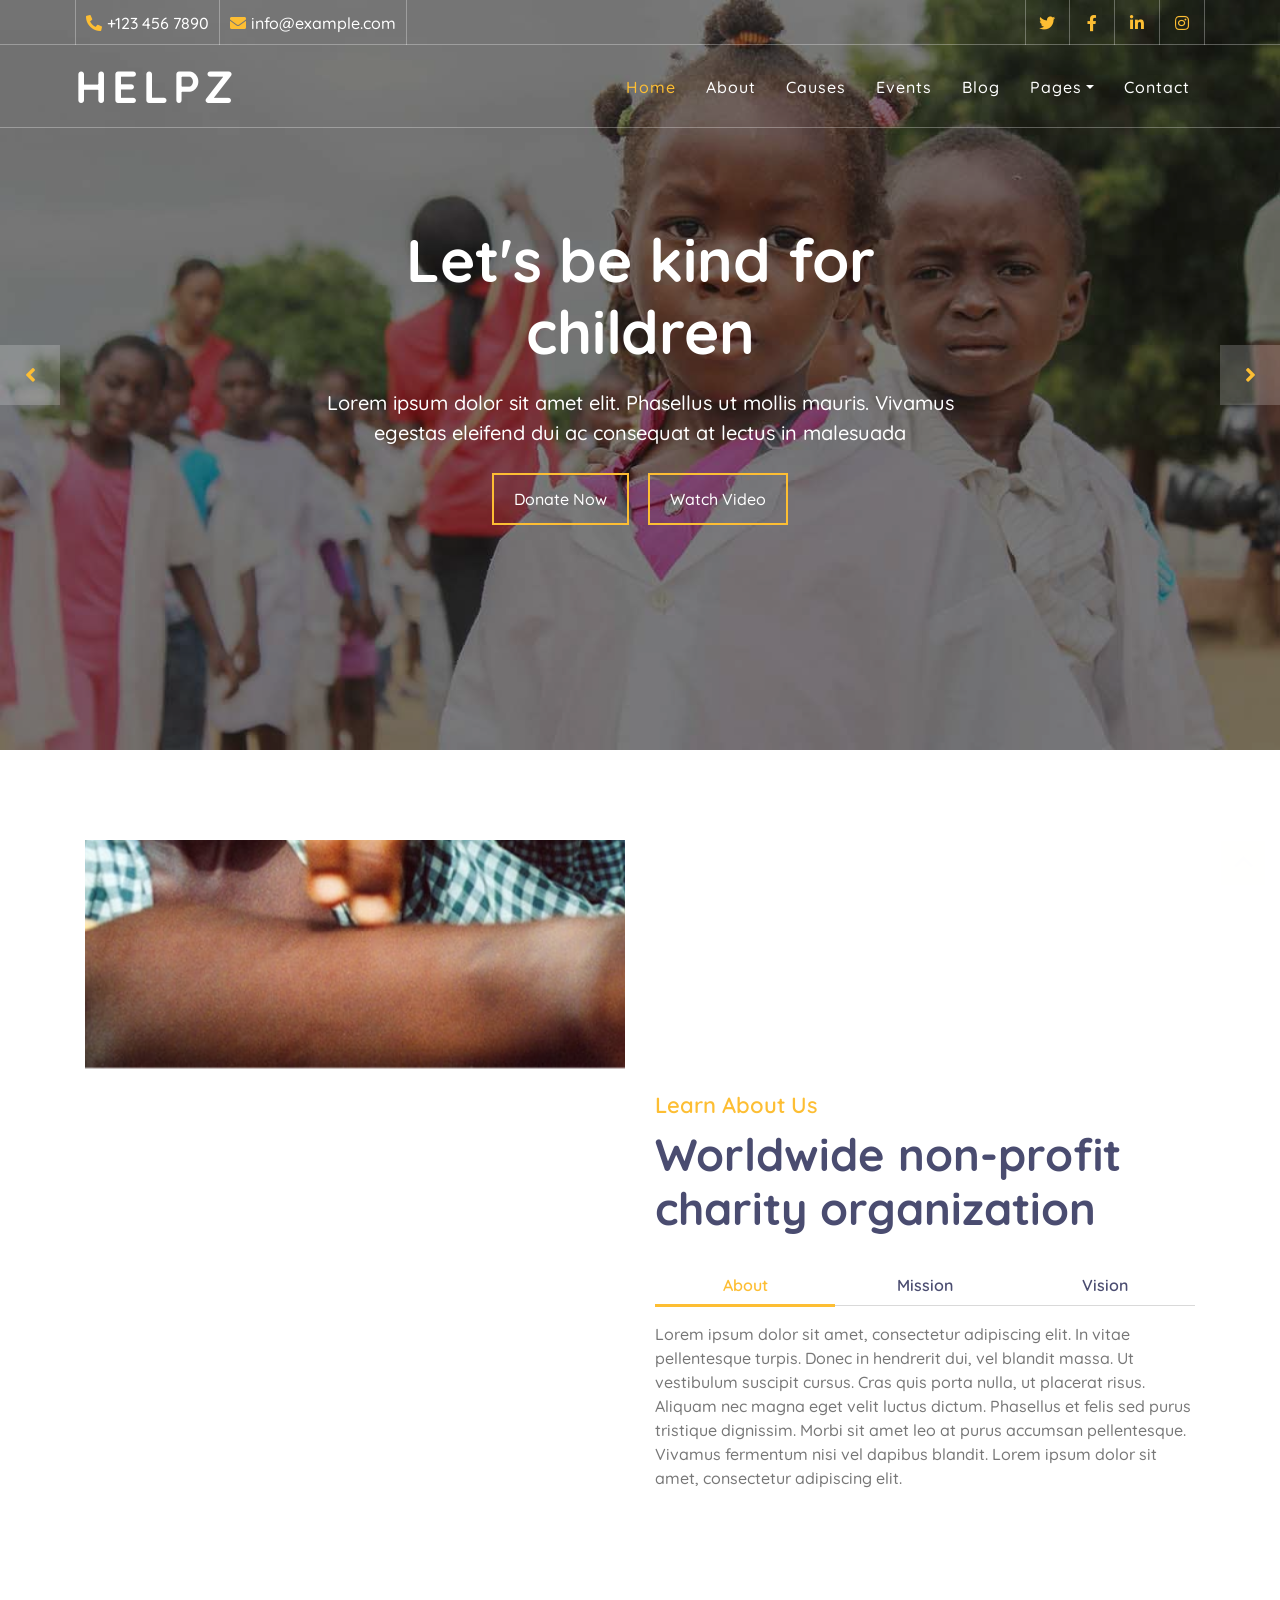
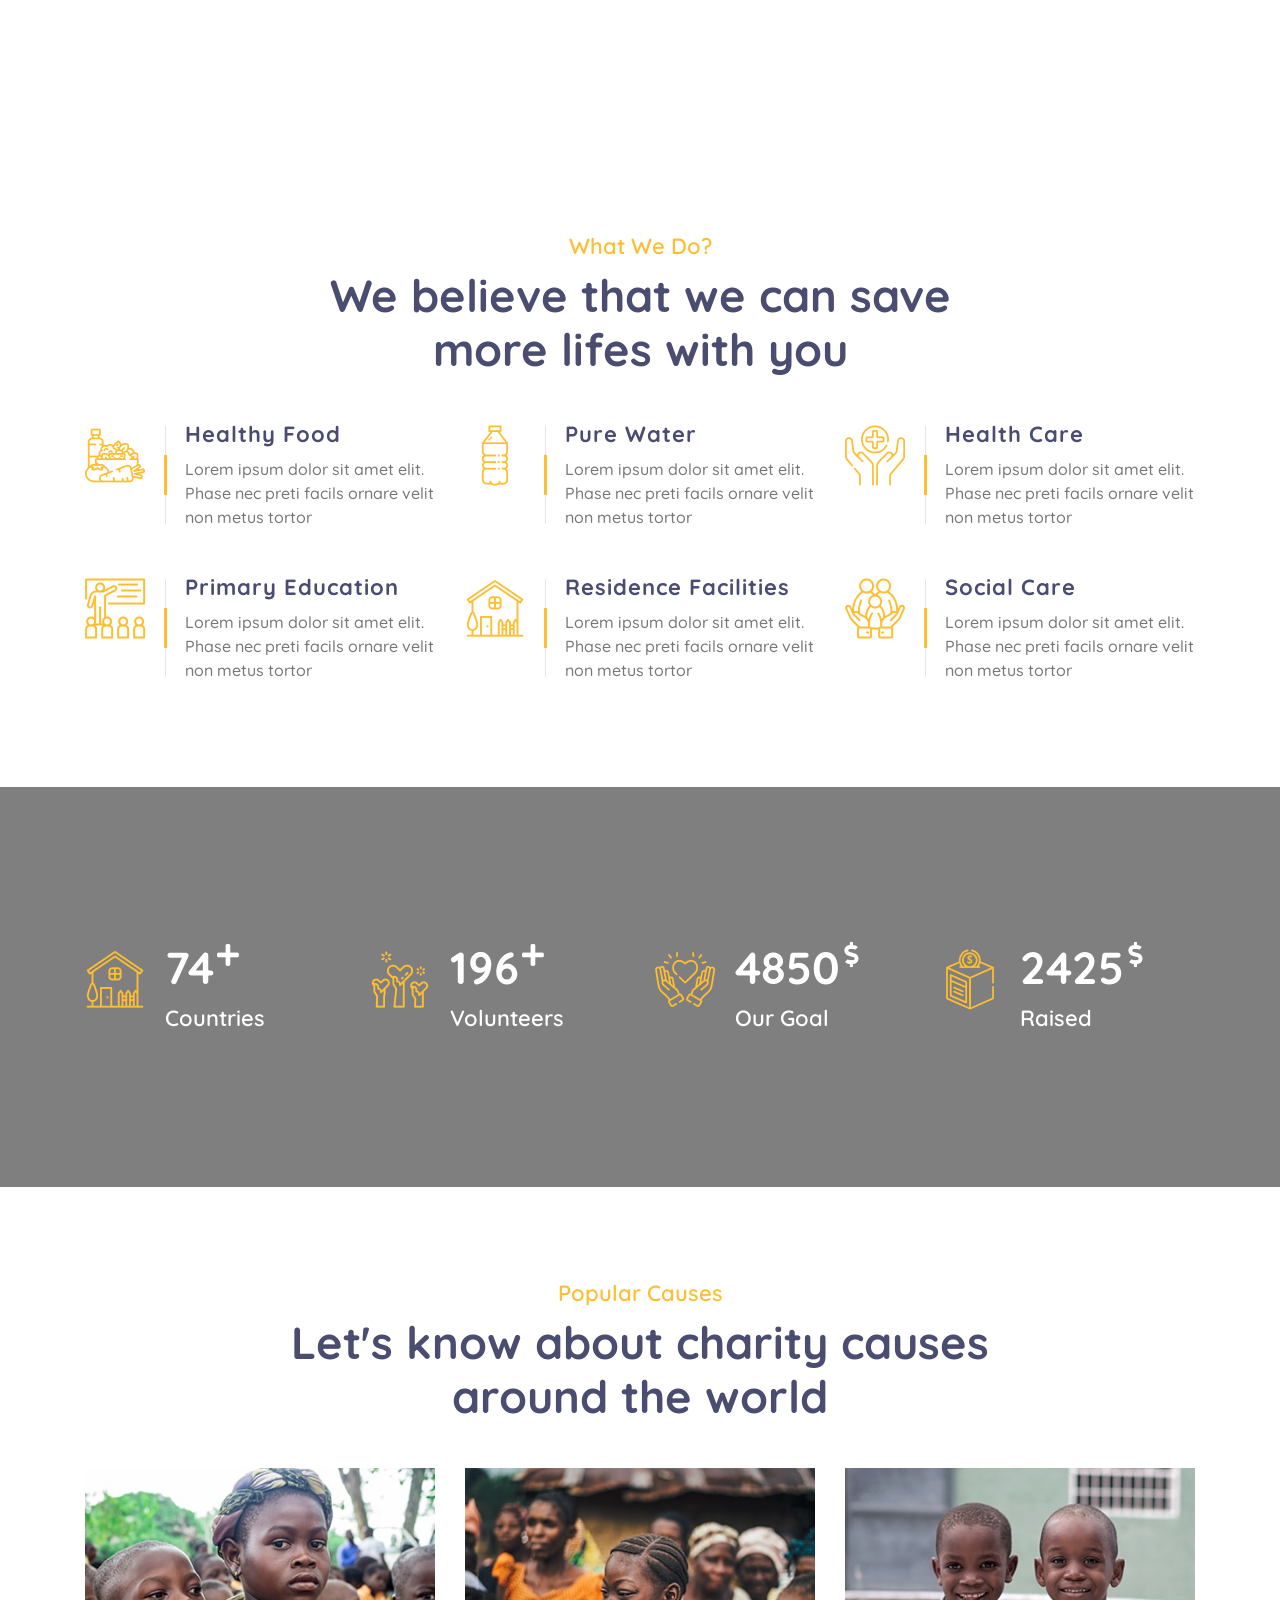
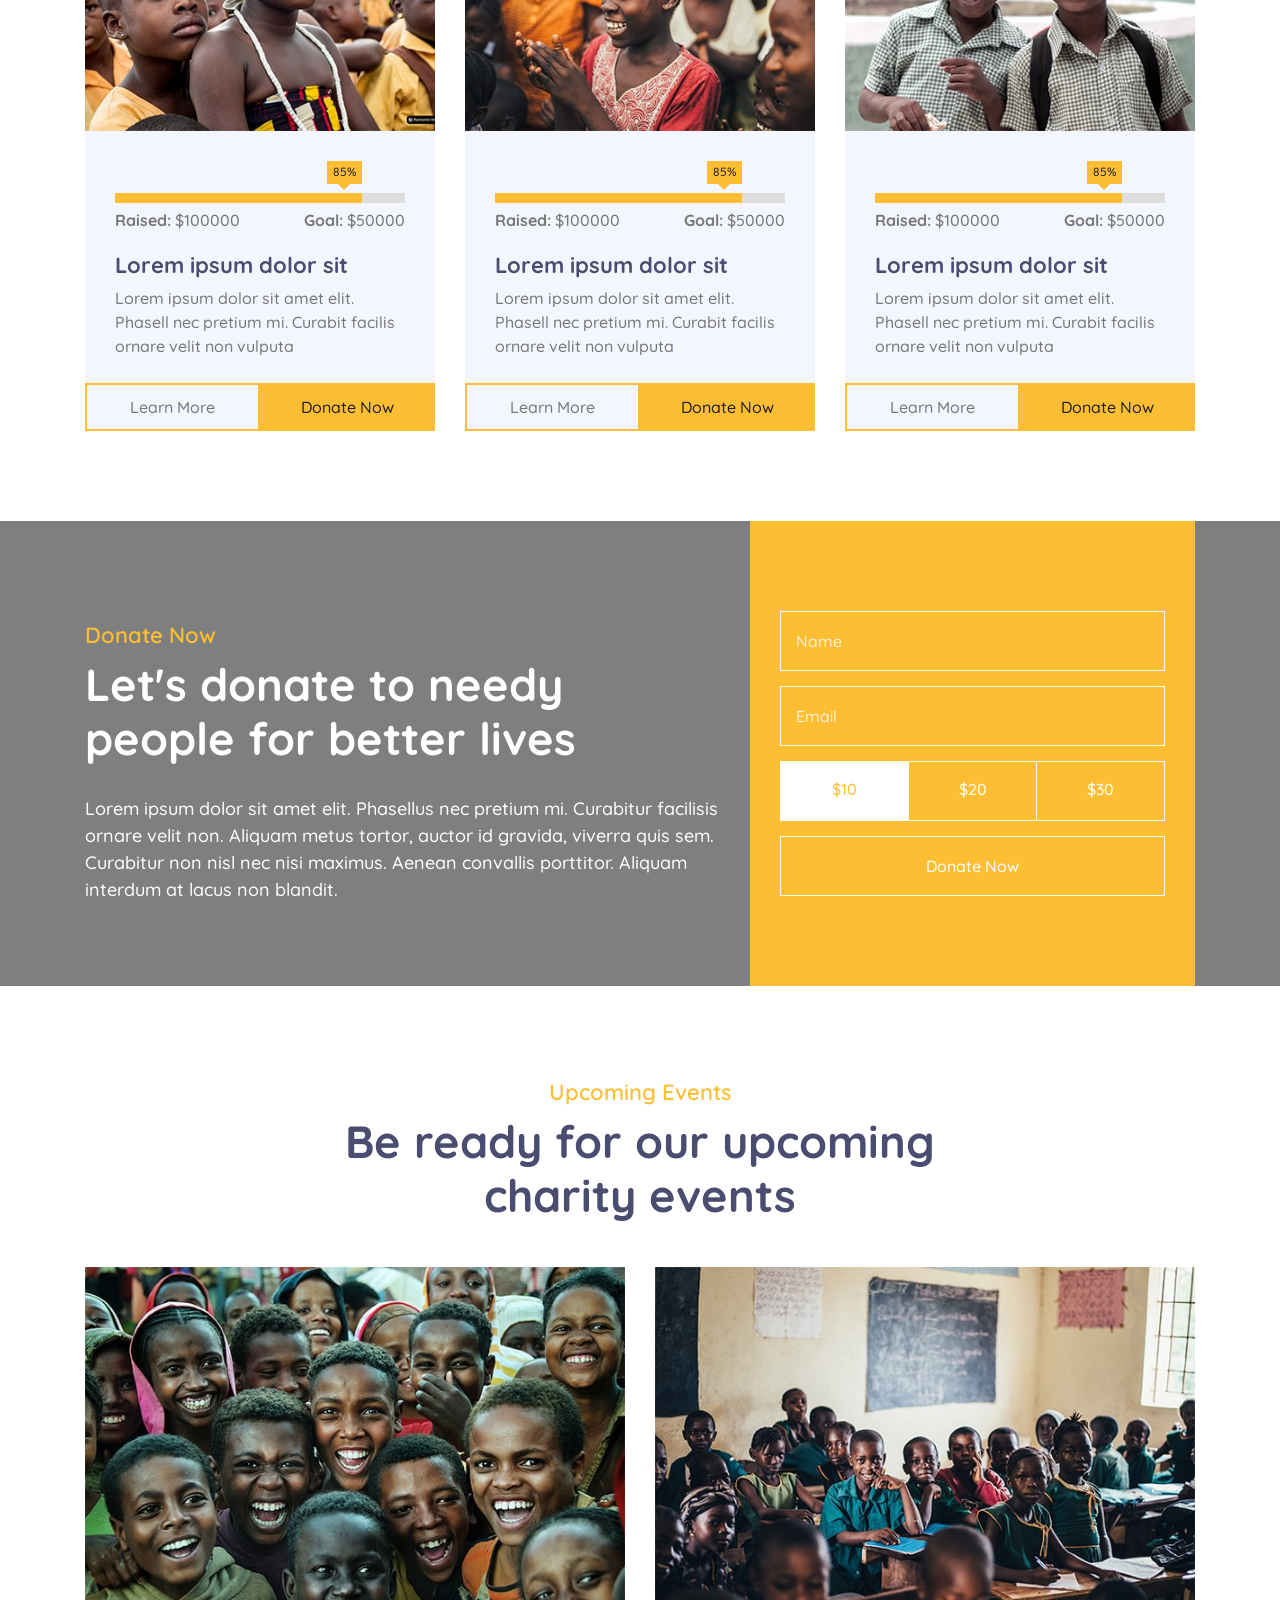
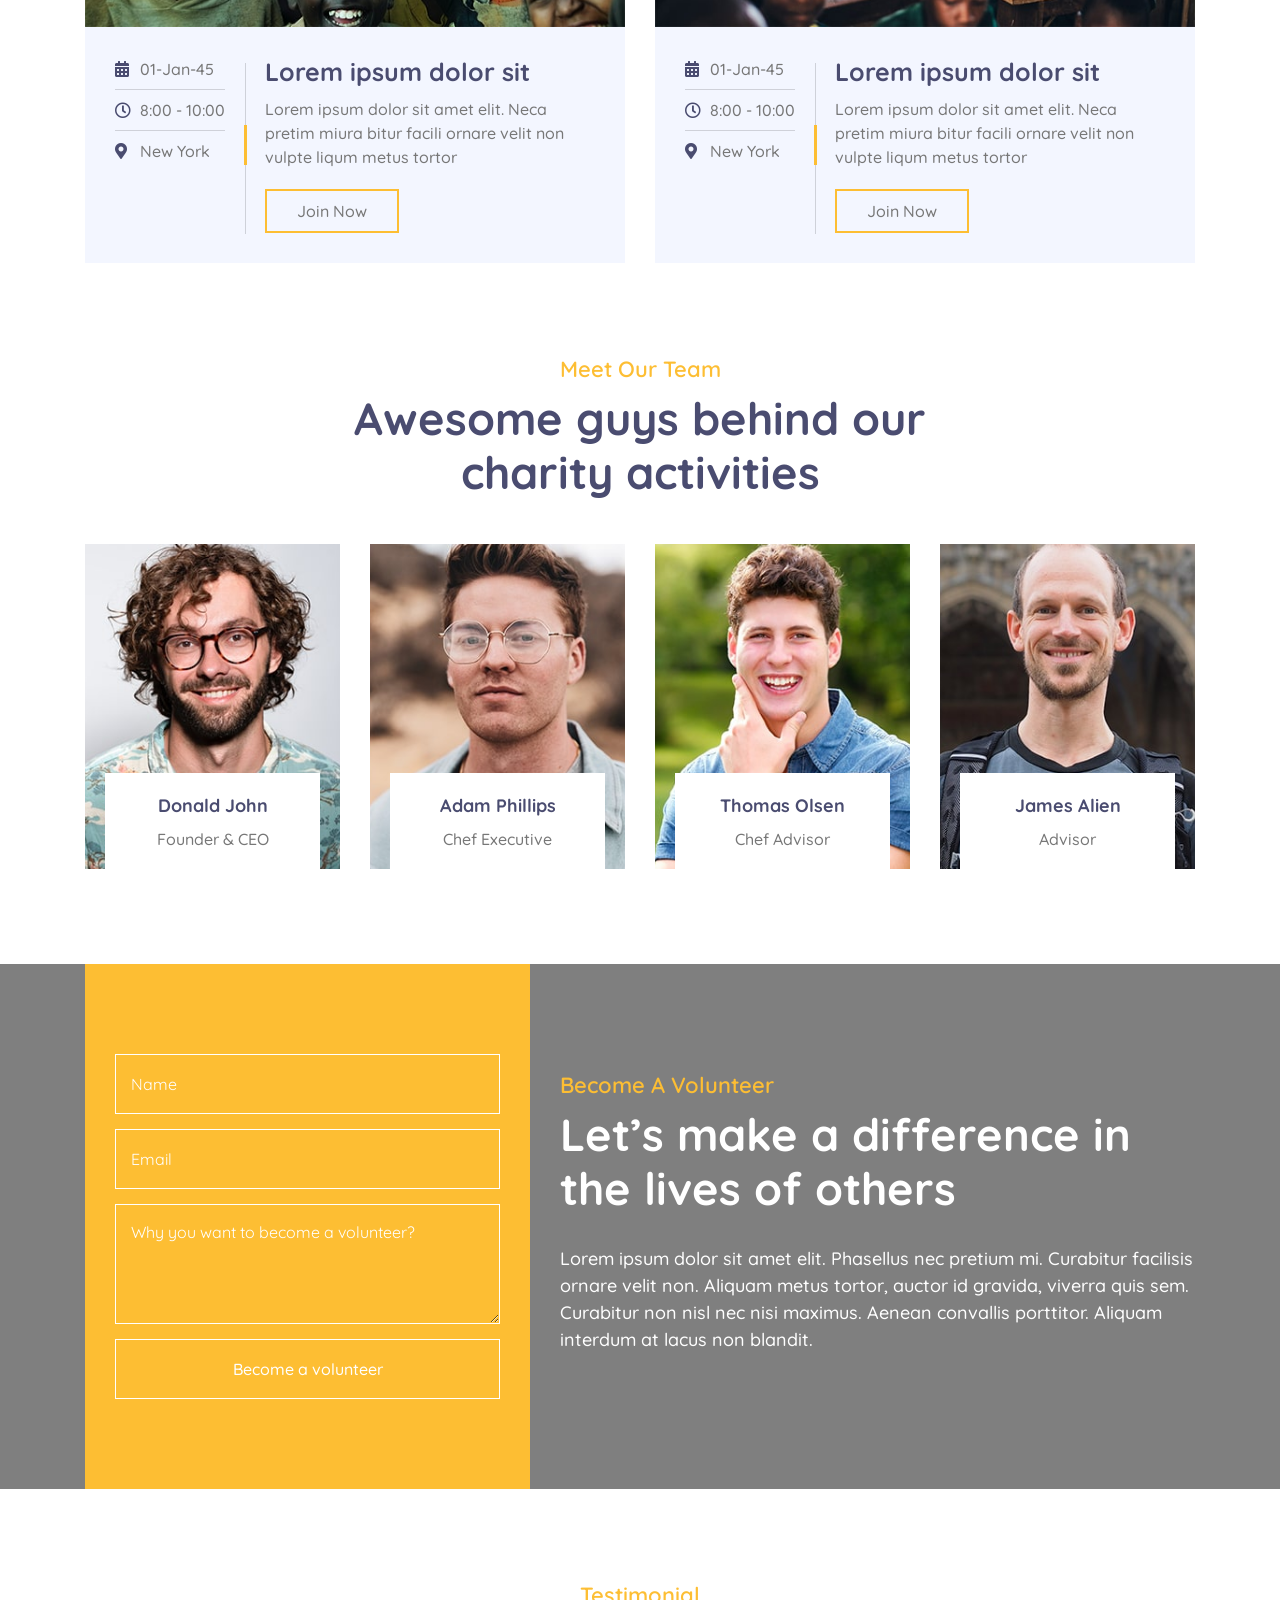
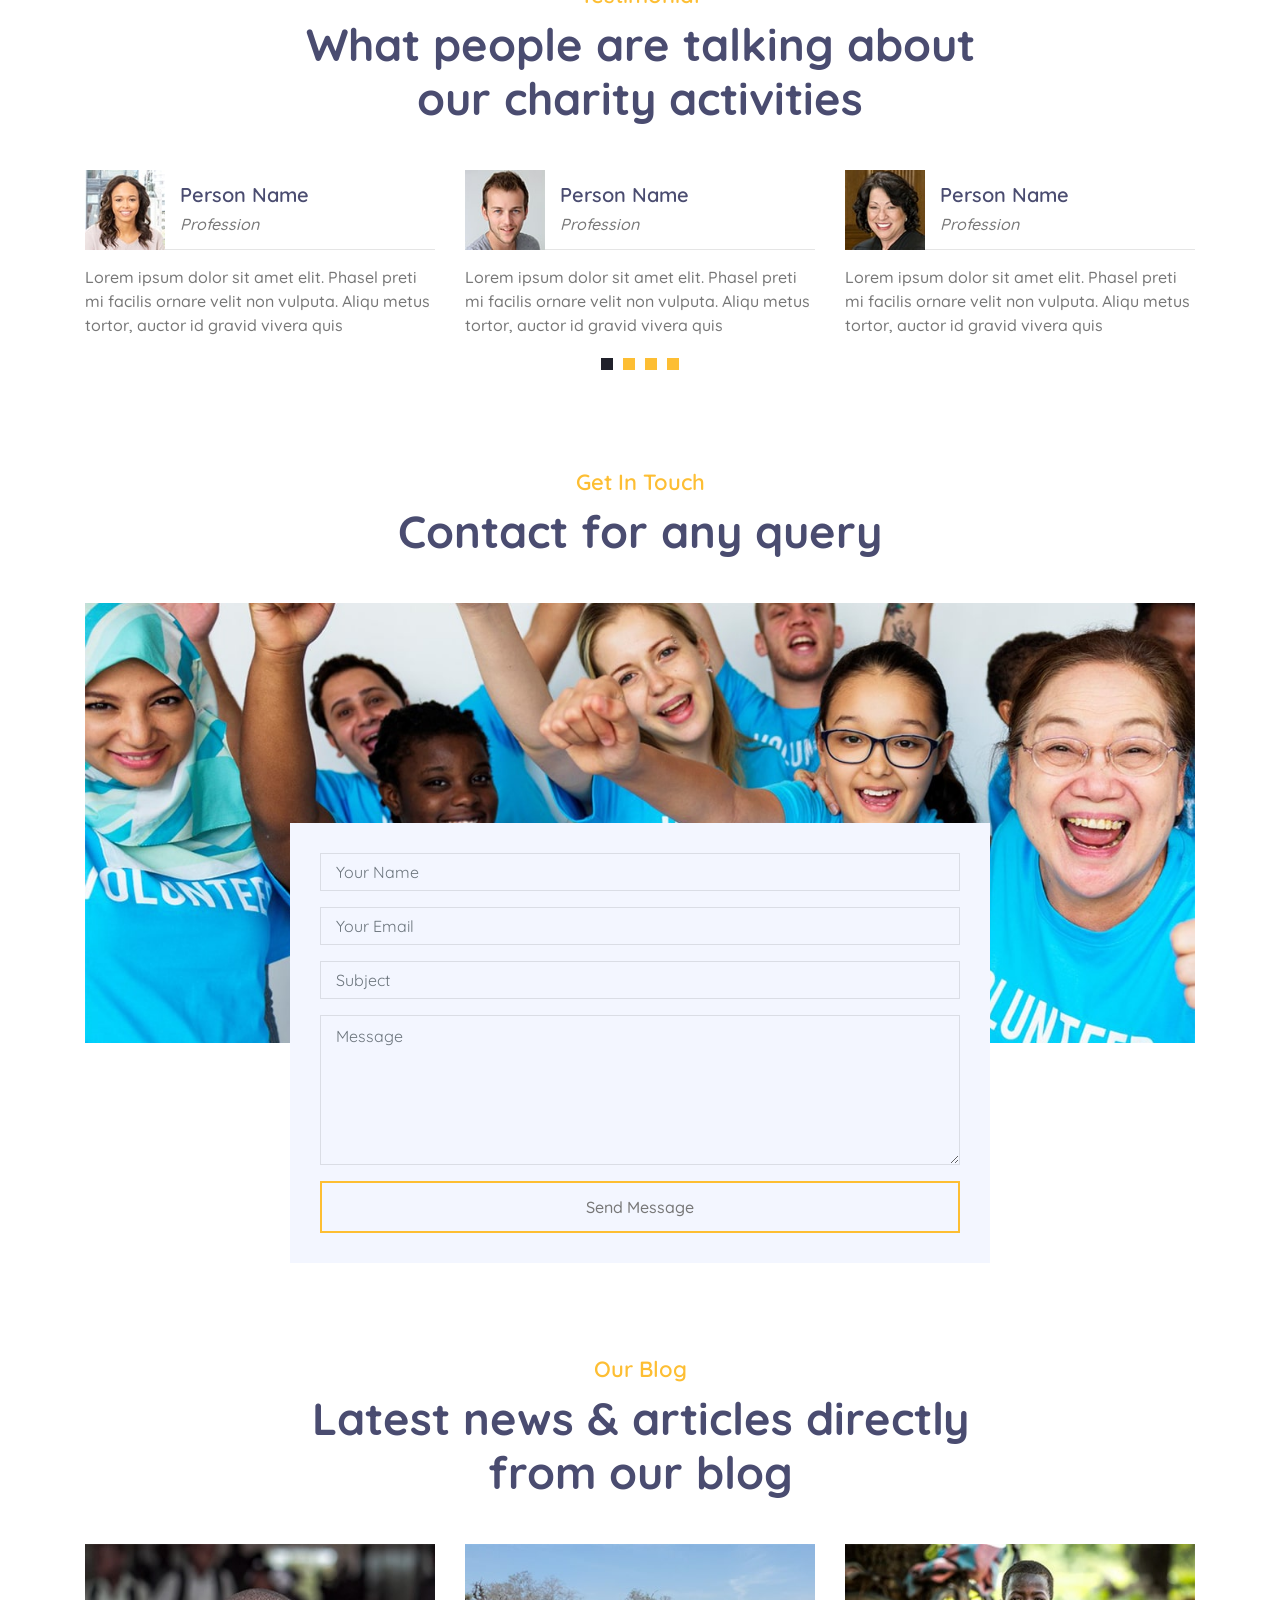
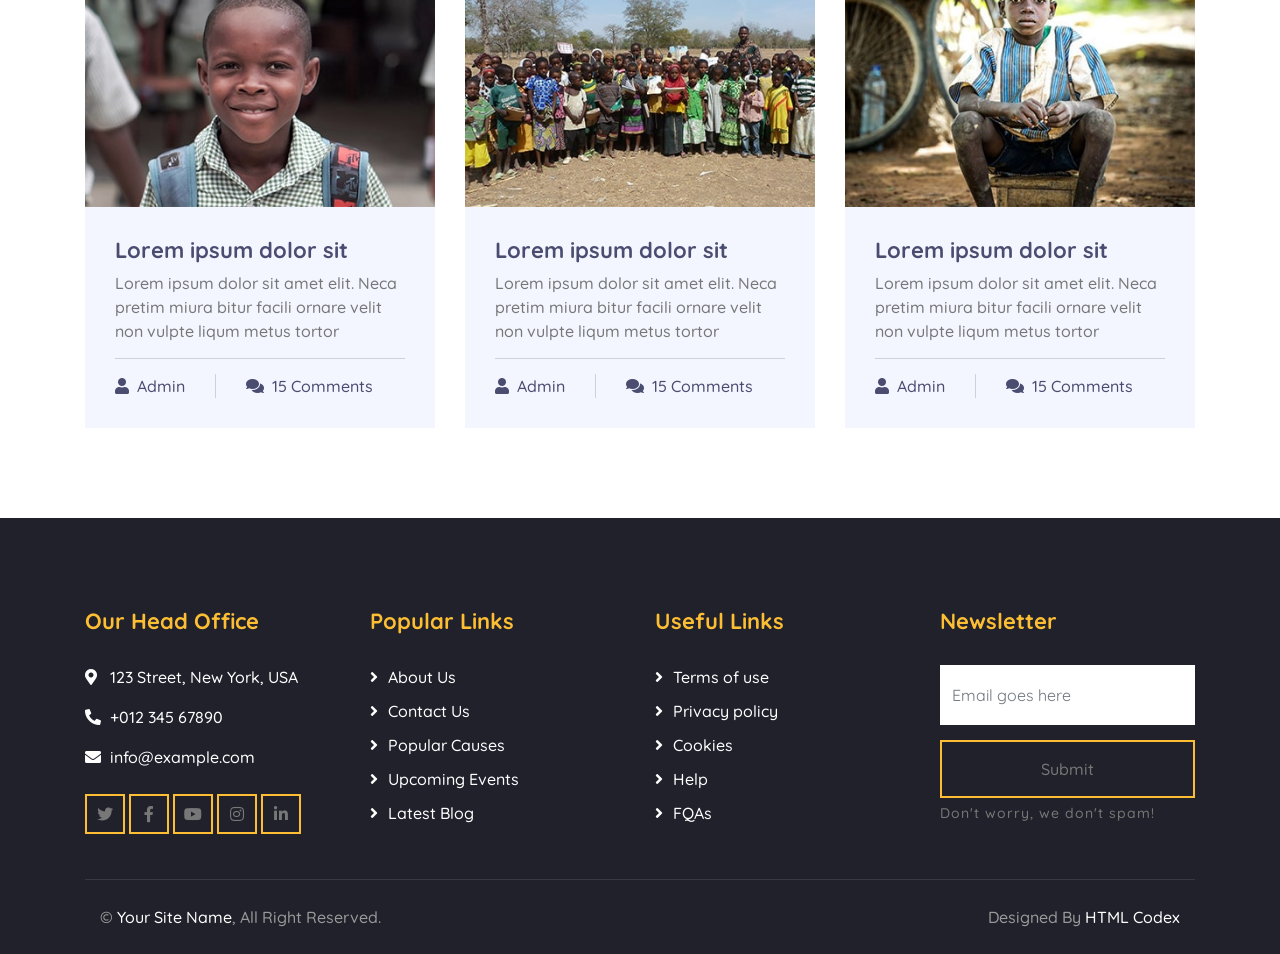
==== index.html @ 140942ee "Code Run" ====
<!DOCTYPE html>
<html lang="en">
    <head>
        <meta charset="utf-8">
        <title>HELPZ - Free Charity Website Template</title>
        <meta content="width=device-width, initial-scale=1.0" name="viewport">
        <meta content="Free Website Template" name="keywords">
        <meta content="Free Website Template" name="description">

        <!-- Favicon -->
        <link href="img/favicon.ico" rel="icon">

        <!-- Google Font -->
        <link href="https://fonts.googleapis.com/css2?family=Quicksand:wght@300;400;500;600;700&display=swap" rel="stylesheet">
        
        <!-- CSS Libraries -->
        <link href="https://stackpath.bootstrapcdn.com/bootstrap/4.4.1/css/bootstrap.min.css" rel="stylesheet">
        <link href="https://cdnjs.cloudflare.com/ajax/libs/font-awesome/5.10.0/css/all.min.css" rel="stylesheet">
        <link href="lib/flaticon/font/flaticon.css" rel="stylesheet">
        <link href="lib/animate/animate.min.css" rel="stylesheet">
        <link href="lib/owlcarousel/assets/owl.carousel.min.css" rel="stylesheet">

        <!-- Template Stylesheet -->
        <link href="css/style.css" rel="stylesheet">
    </head>

    <body>
        <!-- Top Bar Start -->
        <div class="top-bar d-none d-md-block">
            <div class="container-fluid">
                <div class="row">
                    <div class="col-md-8">
                        <div class="top-bar-left">
                            <div class="text">
                                <i class="fa fa-phone-alt"></i>
                                <p>+123 456 7890</p>
                            </div>
                            <div class="text">
                                <i class="fa fa-envelope"></i>
                                <p>info@example.com</p>
                            </div>
                        </div>
                    </div>
                    <div class="col-md-4">
                        <div class="top-bar-right">
                            <div class="social">
                                <a href=""><i class="fab fa-twitter"></i></a>
                                <a href=""><i class="fab fa-facebook-f"></i></a>
                                <a href=""><i class="fab fa-linkedin-in"></i></a>
                                <a href=""><i class="fab fa-instagram"></i></a>
                            </div>
                        </div>
                    </div>
                </div>
            </div>
        </div>
        <!-- Top Bar End -->

        <!-- Nav Bar Start -->
        <div class="navbar navbar-expand-lg bg-dark navbar-dark">
            <div class="container-fluid">
                <a href="index.html" class="navbar-brand">Helpz</a>
                <button type="button" class="navbar-toggler" data-toggle="collapse" data-target="#navbarCollapse">
                    <span class="navbar-toggler-icon"></span>
                </button>

                <div class="collapse navbar-collapse justify-content-between" id="navbarCollapse">
                    <div class="navbar-nav ml-auto">
                        <a href="index.html" class="nav-item nav-link active">Home</a>
                        <a href="about.html" class="nav-item nav-link">About</a>
                        <a href="causes.html" class="nav-item nav-link">Causes</a>
                        <a href="event.html" class="nav-item nav-link">Events</a>
                        <a href="blog.html" class="nav-item nav-link">Blog</a>
                        <div class="nav-item dropdown">
                            <a href="#" class="nav-link dropdown-toggle" data-toggle="dropdown">Pages</a>
                            <div class="dropdown-menu">
                                <a href="single.html" class="dropdown-item">Detail Page</a>
                                <a href="service.html" class="dropdown-item">What We Do</a>
                                <a href="team.html" class="dropdown-item">Meet The Team</a>
                                <a href="donate.html" class="dropdown-item">Donate Now</a>
                                <a href="volunteer.html" class="dropdown-item">Become A Volunteer</a>
                            </div>
                        </div>
                        <a href="contact.html" class="nav-item nav-link">Contact</a>
                    </div>
                </div>
            </div>
        </div>
        <!-- Nav Bar End -->

        <!-- Carousel Start -->
        <div class="carousel">
            <div class="container-fluid">
                <div class="owl-carousel">
                    <div class="carousel-item">
                        <div class="carousel-img">
                            <img src="img/carousel-1.jpg" alt="Image">
                        </div>
                        <div class="carousel-text">
                            <h1>Let's be kind for children</h1>
                            <p>
                                Lorem ipsum dolor sit amet elit. Phasellus ut mollis mauris. Vivamus egestas eleifend dui ac consequat at lectus in malesuada
                            </p>
                            <div class="carousel-btn">
                                <a class="btn btn-custom" href="">Donate Now</a>
                                <a class="btn btn-custom btn-play" data-toggle="modal" data-src="https://www.youtube.com/embed/DWRcNpR6Kdc" data-target="#videoModal">Watch Video</a>
                            </div>
                        </div>
                    </div>
                    <div class="carousel-item">
                        <div class="carousel-img">
                            <img src="img/carousel-2.jpg" alt="Image">
                        </div>
                        <div class="carousel-text">
                            <h1>Get Involved with helping hand</h1>
                            <p>
                                Morbi sagittis turpis id suscipit feugiat. Suspendisse eu augue urna. Morbi sagittis, orci sodales varius fermentum, tortor
                            </p>
                            <div class="carousel-btn">
                                <a class="btn btn-custom" href="">Donate Now</a>
                                <a class="btn btn-custom btn-play" data-toggle="modal" data-src="https://www.youtube.com/embed/DWRcNpR6Kdc" data-target="#videoModal">Watch Video</a>
                            </div>
                        </div>
                    </div>
                    <div class="carousel-item">
                        <div class="carousel-img">
                            <img src="img/carousel-3.jpg" alt="Image">
                        </div>
                        <div class="carousel-text">
                            <h1>Bringing smiles to millions</h1>
                            <p>
                                Sed ultrices, est eget feugiat accumsan, dui nibh egestas tortor, ut rhoncus nibh ligula euismod quam. Proin pellentesque odio
                            </p>
                            <div class="carousel-btn">
                                <a class="btn btn-custom" href="">Donate Now</a>
                                <a class="btn btn-custom btn-play" data-toggle="modal" data-src="https://www.youtube.com/embed/DWRcNpR6Kdc" data-target="#videoModal">Watch Video</a>
                            </div>
                        </div>
                    </div>
                </div>
            </div>
        </div>
        <!-- Carousel End -->

        <!-- Video Modal Start-->
        <div class="modal fade" id="videoModal" tabindex="-1" role="dialog" aria-labelledby="exampleModalLabel" aria-hidden="true">
            <div class="modal-dialog" role="document">
                <div class="modal-content">
                    <div class="modal-body">
                        <button type="button" class="close" data-dismiss="modal" aria-label="Close">
                            <span aria-hidden="true">&times;</span>
                        </button>        
                        <!-- 16:9 aspect ratio -->
                        <div class="embed-responsive embed-responsive-16by9">
                            <iframe class="embed-responsive-item" src="" id="video"  allowscriptaccess="always" allow="autoplay"></iframe>
                        </div>
                    </div>
                </div>
            </div>
        </div> 
        <!-- Video Modal End -->
        
        <!-- About Start -->
        <div class="about">
            <div class="container">
                <div class="row align-items-center">
                    <div class="col-lg-6">
                        <div class="about-img" data-parallax="scroll" data-image-src="img/about.jpg"></div>
                    </div>
                    <div class="col-lg-6">
                        <div class="section-header">
                            <p>Learn About Us</p>
                            <h2>Worldwide non-profit charity organization</h2>
                        </div>
                        <div class="about-tab">
                            <ul class="nav nav-pills nav-justified">
                                <li class="nav-item">
                                    <a class="nav-link active" data-toggle="pill" href="#tab-content-1">About</a>
                                </li>
                                <li class="nav-item">
                                    <a class="nav-link" data-toggle="pill" href="#tab-content-2">Mission</a>
                                </li>
                                <li class="nav-item">
                                    <a class="nav-link" data-toggle="pill" href="#tab-content-3">Vision</a>
                                </li>
                            </ul>

                            <div class="tab-content">
                                <div id="tab-content-1" class="container tab-pane active">
                                    Lorem ipsum dolor sit amet, consectetur adipiscing elit. In vitae pellentesque turpis. Donec in hendrerit dui, vel blandit massa. Ut vestibulum suscipit cursus. Cras quis porta nulla, ut placerat risus. Aliquam nec magna eget velit luctus dictum. Phasellus et felis sed purus tristique dignissim. Morbi sit amet leo at purus accumsan pellentesque. Vivamus fermentum nisi vel dapibus blandit. Lorem ipsum dolor sit amet, consectetur adipiscing elit.
                                </div>
                                <div id="tab-content-2" class="container tab-pane fade">
                                    Sed tincidunt, magna ut vehicula volutpat, turpis diam condimentum justo, posuere congue turpis massa in mi. Proin ornare at massa at fermentum. Nunc aliquet sed nisi iaculis ornare. Nam semper tortor eget est egestas, eu sagittis nunc sodales. Interdum et malesuada fames ac ante ipsum primis in faucibus. Praesent bibendum sapien sed purus molestie malesuada. Lorem ipsum dolor sit amet, consectetur adipiscing elit.
                                </div>
                                <div id="tab-content-3" class="container tab-pane fade">
                                    Aliquam dolor odio, mollis sed feugiat sit amet, feugiat ut sapien. Nunc eu dignissim lorem. Suspendisse at hendrerit enim. Interdum et malesuada fames ac ante ipsum primis in faucibus. Sed condimentum semper turpis vel facilisis. Nunc vel faucibus orci. Mauris ut mauris rhoncus, efficitur nisi at, venenatis quam. Praesent egestas pretium enim sit amet finibus. Curabitur at erat molestie, tincidunt lorem eget, consequat ligula.
                                </div>
                            </div>
                        </div>
                    </div>
                </div>
            </div>
        </div>
        <!-- About End -->

        <!-- Service Start -->
        <div class="service">
            <div class="container">
                <div class="section-header text-center">
                    <p>What We Do?</p>
                    <h2>We believe that we can save more lifes with you</h2>
                </div>
                <div class="row">
                    <div class="col-lg-4 col-md-6">
                        <div class="service-item">
                            <div class="service-icon">
                                <i class="flaticon-diet"></i>
                            </div>
                            <div class="service-text">
                                <h3>Healthy Food</h3>
                                <p>Lorem ipsum dolor sit amet elit. Phase nec preti facils ornare velit non metus tortor</p>
                            </div>
                        </div>
                    </div>
                    <div class="col-lg-4 col-md-6">
                        <div class="service-item">
                            <div class="service-icon">
                                <i class="flaticon-water"></i>
                            </div>
                            <div class="service-text">
                                <h3>Pure Water</h3>
                                <p>Lorem ipsum dolor sit amet elit. Phase nec preti facils ornare velit non metus tortor</p>
                            </div>
                        </div>
                    </div>
                    <div class="col-lg-4 col-md-6">
                        <div class="service-item">
                            <div class="service-icon">
                                <i class="flaticon-healthcare"></i>
                            </div>
                            <div class="service-text">
                                <h3>Health Care</h3>
                                <p>Lorem ipsum dolor sit amet elit. Phase nec preti facils ornare velit non metus tortor</p>
                            </div>
                        </div>
                    </div>
                    <div class="col-lg-4 col-md-6">
                        <div class="service-item">
                            <div class="service-icon">
                                <i class="flaticon-education"></i>
                            </div>
                            <div class="service-text">
                                <h3>Primary Education</h3>
                                <p>Lorem ipsum dolor sit amet elit. Phase nec preti facils ornare velit non metus tortor</p>
                            </div>
                        </div>
                    </div>
                    <div class="col-lg-4 col-md-6">
                        <div class="service-item">
                            <div class="service-icon">
                                <i class="flaticon-home"></i>
                            </div>
                            <div class="service-text">
                                <h3>Residence Facilities</h3>
                                <p>Lorem ipsum dolor sit amet elit. Phase nec preti facils ornare velit non metus tortor</p>
                            </div>
                        </div>
                    </div>
                    <div class="col-lg-4 col-md-6">
                        <div class="service-item">
                            <div class="service-icon">
                                <i class="flaticon-social-care"></i>
                            </div>
                            <div class="service-text">
                                <h3>Social Care</h3>
                                <p>Lorem ipsum dolor sit amet elit. Phase nec preti facils ornare velit non metus tortor</p>
                            </div>
                        </div>
                    </div>
                </div>
            </div>
        </div>
        <!-- Service End -->
        
        <!-- Facts Start -->
        <div class="facts" data-parallax="scroll" data-image-src="img/facts.jpg">
            <div class="container">
                <div class="row">
                    <div class="col-lg-3 col-md-6">
                        <div class="facts-item">
                            <i class="flaticon-home"></i>
                            <div class="facts-text">
                                <h3 class="facts-plus" data-toggle="counter-up">150</h3>
                                <p>Countries</p>
                            </div>
                        </div>
                    </div>
                    <div class="col-lg-3 col-md-6">
                        <div class="facts-item">
                            <i class="flaticon-charity"></i>
                            <div class="facts-text">
                                <h3 class="facts-plus" data-toggle="counter-up">400</h3>
                                <p>Volunteers</p>
                            </div>
                        </div>
                    </div>
                    <div class="col-lg-3 col-md-6">
                        <div class="facts-item">
                            <i class="flaticon-kindness"></i>
                            <div class="facts-text">
                                <h3 class="facts-dollar" data-toggle="counter-up">10000</h3>
                                <p>Our Goal</p>
                            </div>
                        </div>
                    </div>
                    <div class="col-lg-3 col-md-6">
                        <div class="facts-item">
                            <i class="flaticon-donation"></i>
                            <div class="facts-text">
                                <h3 class="facts-dollar" data-toggle="counter-up">5000</h3>
                                <p>Raised</p>
                            </div>
                        </div>
                    </div>
                </div>
            </div>
        </div>
        <!-- Facts End -->
          
        <!-- Causes Start -->
        <div class="causes">
            <div class="container">
                <div class="section-header text-center">
                    <p>Popular Causes</p>
                    <h2>Let's know about charity causes around the world</h2>
                </div>
                <div class="owl-carousel causes-carousel">
                    <div class="causes-item">
                        <div class="causes-img">
                            <img src="img/causes-1.jpg" alt="Image">
                        </div>
                        <div class="causes-progress">
                            <div class="progress">
                                <div class="progress-bar" role="progressbar" aria-valuenow="85" aria-valuemin="0" aria-valuemax="100">
                                    <span>85%</span>
                                </div>
                            </div>
                            <div class="progress-text">
                                <p><strong>Raised:</strong> $100000</p>
                                <p><strong>Goal:</strong> $50000</p>
                            </div>
                        </div>
                        <div class="causes-text">
                            <h3>Lorem ipsum dolor sit</h3>
                            <p>Lorem ipsum dolor sit amet elit. Phasell nec pretium mi. Curabit facilis ornare velit non vulputa</p>
                        </div>
                        <div class="causes-btn">
                            <a class="btn btn-custom">Learn More</a>
                            <a class="btn btn-custom">Donate Now</a>
                        </div>
                    </div>
                    <div class="causes-item">
                        <div class="causes-img">
                            <img src="img/causes-2.jpg" alt="Image">
                        </div>
                        <div class="causes-progress">
                            <div class="progress">
                                <div class="progress-bar" role="progressbar" aria-valuenow="85" aria-valuemin="0" aria-valuemax="100">
                                    <span>85%</span>
                                </div>
                            </div>
                            <div class="progress-text">
                                <p><strong>Raised:</strong> $100000</p>
                                <p><strong>Goal:</strong> $50000</p>
                            </div>
                        </div>
                        <div class="causes-text">
                            <h3>Lorem ipsum dolor sit</h3>
                            <p>Lorem ipsum dolor sit amet elit. Phasell nec pretium mi. Curabit facilis ornare velit non vulputa</p>
                        </div>
                        <div class="causes-btn">
                            <a class="btn btn-custom">Learn More</a>
                            <a class="btn btn-custom">Donate Now</a>
                        </div>
                    </div>
                    <div class="causes-item">
                        <div class="causes-img">
                            <img src="img/causes-3.jpg" alt="Image">
                        </div>
                        <div class="causes-progress">
                            <div class="progress">
                                <div class="progress-bar" role="progressbar" aria-valuenow="85" aria-valuemin="0" aria-valuemax="100">
                                    <span>85%</span>
                                </div>
                            </div>
                            <div class="progress-text">
                                <p><strong>Raised:</strong> $100000</p>
                                <p><strong>Goal:</strong> $50000</p>
                            </div>
                        </div>
                        <div class="causes-text">
                            <h3>Lorem ipsum dolor sit</h3>
                            <p>Lorem ipsum dolor sit amet elit. Phasell nec pretium mi. Curabit facilis ornare velit non vulputa</p>
                        </div>
                        <div class="causes-btn">
                            <a class="btn btn-custom">Learn More</a>
                            <a class="btn btn-custom">Donate Now</a>
                        </div>
                    </div>
                    <div class="causes-item">
                        <div class="causes-img">
                            <img src="img/causes-4.jpg" alt="Image">
                        </div>
                        <div class="causes-progress">
                            <div class="progress">
                                <div class="progress-bar" role="progressbar" aria-valuenow="85" aria-valuemin="0" aria-valuemax="100">
                                    <span>85%</span>
                                </div>
                            </div>
                            <div class="progress-text">
                                <p><strong>Raised:</strong> $100000</p>
                                <p><strong>Goal:</strong> $50000</p>
                            </div>
                        </div>
                        <div class="causes-text">
                            <h3>Lorem ipsum dolor sit</h3>
                            <p>Lorem ipsum dolor sit amet elit. Phasell nec pretium mi. Curabit facilis ornare velit non vulputa</p>
                        </div>
                        <div class="causes-btn">
                            <a class="btn btn-custom">Learn More</a>
                            <a class="btn btn-custom">Donate Now</a>
                        </div>
                    </div>
                </div>
            </div>
        </div>
        <!-- Causes End -->
        
        <!-- Donate Start -->
        <div class="donate" data-parallax="scroll" data-image-src="img/donate.jpg">
            <div class="container">
                <div class="row align-items-center">
                    <div class="col-lg-7">
                        <div class="donate-content">
                            <div class="section-header">
                                <p>Donate Now</p>
                                <h2>Let's donate to needy people for better lives</h2>
                            </div>
                            <div class="donate-text">
                                <p>
                                    Lorem ipsum dolor sit amet elit. Phasellus nec pretium mi. Curabitur facilisis ornare velit non. Aliquam metus tortor, auctor id gravida, viverra quis sem. Curabitur non nisl nec nisi maximus. Aenean convallis porttitor. Aliquam interdum at lacus non blandit.
                                </p>
                            </div>
                        </div>
                    </div>
                    <div class="col-lg-5">
                        <div class="donate-form">
                            <form>
                                <div class="control-group">
                                    <input type="text" class="form-control" placeholder="Name" required="required" />
                                </div>
                                <div class="control-group">
                                    <input type="email" class="form-control" placeholder="Email" required="required" />
                                </div>
                                <div class="btn-group btn-group-toggle" data-toggle="buttons">
                                    <label class="btn btn-custom active">
                                        <input type="radio" name="options" checked> $10
                                    </label>
                                    <label class="btn btn-custom">
                                        <input type="radio" name="options"> $20
                                    </label>
                                    <label class="btn btn-custom">
                                        <input type="radio" name="options"> $30
                                    </label>
                                </div>
                                <div>
                                    <button class="btn btn-custom" type="submit">Donate Now</button>
                                </div>
                            </form>
                        </div>
                    </div>
                </div>
            </div>
        </div>
        <!-- Donate End -->
        
        
        <!-- Event Start -->
        <div class="event">
            <div class="container">
                <div class="section-header text-center">
                    <p>Upcoming Events</p>
                    <h2>Be ready for our upcoming charity events</h2>
                </div>
                <div class="row">
                    <div class="col-lg-6">
                        <div class="event-item">
                            <img src="img/event-1.jpg" alt="Image">
                            <div class="event-content">
                                <div class="event-meta">
                                    <p><i class="fa fa-calendar-alt"></i>01-Jan-45</p>
                                    <p><i class="far fa-clock"></i>8:00 - 10:00</p>
                                    <p><i class="fa fa-map-marker-alt"></i>New York</p>
                                </div>
                                <div class="event-text">
                                    <h3>Lorem ipsum dolor sit</h3>
                                    <p>
                                        Lorem ipsum dolor sit amet elit. Neca pretim miura bitur facili ornare velit non vulpte liqum metus tortor
                                    </p>
                                    <a class="btn btn-custom" href="">Join Now</a>
                                </div>
                            </div>
                        </div>
                    </div>
                    <div class="col-lg-6">
                        <div class="event-item">
                            <img src="img/event-2.jpg" alt="Image">
                            <div class="event-content">
                                <div class="event-meta">
                                    <p><i class="fa fa-calendar-alt"></i>01-Jan-45</p>
                                    <p><i class="far fa-clock"></i>8:00 - 10:00</p>
                                    <p><i class="fa fa-map-marker-alt"></i>New York</p>
                                </div>
                                <div class="event-text">
                                    <h3>Lorem ipsum dolor sit</h3>
                                    <p>
                                        Lorem ipsum dolor sit amet elit. Neca pretim miura bitur facili ornare velit non vulpte liqum metus tortor
                                    </p>
                                    <a class="btn btn-custom" href="">Join Now</a>
                                </div>
                            </div>
                        </div>
                    </div>
                </div>
            </div>
        </div>
        <!-- Event End -->


        <!-- Team Start -->
        <div class="team">
            <div class="container">
                <div class="section-header text-center">
                    <p>Meet Our Team</p>
                    <h2>Awesome guys behind our charity activities</h2>
                </div>
                <div class="row">
                    <div class="col-lg-3 col-md-6">
                        <div class="team-item">
                            <div class="team-img">
                                <img src="img/team-1.jpg" alt="Team Image">
                            </div>
                            <div class="team-text">
                                <h2>Donald John</h2>
                                <p>Founder & CEO</p>
                                <div class="team-social">
                                    <a href=""><i class="fab fa-twitter"></i></a>
                                    <a href=""><i class="fab fa-facebook-f"></i></a>
                                    <a href=""><i class="fab fa-linkedin-in"></i></a>
                                    <a href=""><i class="fab fa-instagram"></i></a>
                                </div>
                            </div>
                        </div>
                    </div>
                    <div class="col-lg-3 col-md-6">
                        <div class="team-item">
                            <div class="team-img">
                                <img src="img/team-2.jpg" alt="Team Image">
                            </div>
                            <div class="team-text">
                                <h2>Adam Phillips</h2>
                                <p>Chef Executive</p>
                                <div class="team-social">
                                    <a href=""><i class="fab fa-twitter"></i></a>
                                    <a href=""><i class="fab fa-facebook-f"></i></a>
                                    <a href=""><i class="fab fa-linkedin-in"></i></a>
                                    <a href=""><i class="fab fa-instagram"></i></a>
                                </div>
                            </div>
                        </div>
                    </div>
                    <div class="col-lg-3 col-md-6">
                        <div class="team-item">
                            <div class="team-img">
                                <img src="img/team-3.jpg" alt="Team Image">
                            </div>
                            <div class="team-text">
                                <h2>Thomas Olsen</h2>
                                <p>Chef Advisor</p>
                                <div class="team-social">
                                    <a href=""><i class="fab fa-twitter"></i></a>
                                    <a href=""><i class="fab fa-facebook-f"></i></a>
                                    <a href=""><i class="fab fa-linkedin-in"></i></a>
                                    <a href=""><i class="fab fa-instagram"></i></a>
                                </div>
                            </div>
                        </div>
                    </div>
                    <div class="col-lg-3 col-md-6">
                        <div class="team-item">
                            <div class="team-img">
                                <img src="img/team-4.jpg" alt="Team Image">
                            </div>
                            <div class="team-text">
                                <h2>James Alien</h2>
                                <p>Advisor</p>
                                <div class="team-social">
                                    <a href=""><i class="fab fa-twitter"></i></a>
                                    <a href=""><i class="fab fa-facebook-f"></i></a>
                                    <a href=""><i class="fab fa-linkedin-in"></i></a>
                                    <a href=""><i class="fab fa-instagram"></i></a>
                                </div>
                            </div>
                        </div>
                    </div>
                </div>
            </div>
        </div>
        <!-- Team End -->
        
        
        <!-- Volunteer Start -->
        <div class="volunteer" data-parallax="scroll" data-image-src="img/volunteer.jpg">
            <div class="container">
                <div class="row align-items-center">
                    <div class="col-lg-5">
                        <div class="volunteer-form">
                            <form>
                                <div class="control-group">
                                    <input type="text" class="form-control" placeholder="Name" required="required" />
                                </div>
                                <div class="control-group">
                                    <input type="email" class="form-control" placeholder="Email" required="required" />
                                </div>
                                <div class="control-group">
                                    <textarea class="form-control" placeholder="Why you want to become a volunteer?" required="required"></textarea>
                                </div>
                                <div>
                                    <button class="btn btn-custom" type="submit">Become a volunteer</button>
                                </div>
                            </form>
                        </div>
                    </div>
                    <div class="col-lg-7">
                        <div class="volunteer-content">
                            <div class="section-header">
                                <p>Become A Volunteer</p>
                                <h2>Let’s make a difference in the lives of others</h2>
                            </div>
                            <div class="volunteer-text">
                                <p>
                                    Lorem ipsum dolor sit amet elit. Phasellus nec pretium mi. Curabitur facilisis ornare velit non. Aliquam metus tortor, auctor id gravida, viverra quis sem. Curabitur non nisl nec nisi maximus. Aenean convallis porttitor. Aliquam interdum at lacus non blandit.
                                </p>
                            </div>
                        </div>
                    </div>
                </div>
            </div>
        </div>
        <!-- Volunteer End -->
        
        
        <!-- Testimonial Start -->
        <div class="testimonial">
            <div class="container">
                <div class="section-header text-center">
                    <p>Testimonial</p>
                    <h2>What people are talking about our charity activities</h2>
                </div>
                <div class="owl-carousel testimonials-carousel">
                    <div class="testimonial-item">
                        <div class="testimonial-profile">
                            <img src="img/testimonial-1.jpg" alt="Image">
                            <div class="testimonial-name">
                                <h3>Person Name</h3>
                                <p>Profession</p>
                            </div>
                        </div>
                        <div class="testimonial-text">
                            <p>
                                Lorem ipsum dolor sit amet elit. Phasel preti mi facilis ornare velit non vulputa. Aliqu metus tortor, auctor id gravid vivera quis
                            </p>
                        </div>
                    </div>
                    <div class="testimonial-item">
                        <div class="testimonial-profile">
                            <img src="img/testimonial-2.jpg" alt="Image">
                            <div class="testimonial-name">
                                <h3>Person Name</h3>
                                <p>Profession</p>
                            </div>
                        </div>
                        <div class="testimonial-text">
                            <p>
                                Lorem ipsum dolor sit amet elit. Phasel preti mi facilis ornare velit non vulputa. Aliqu metus tortor, auctor id gravid vivera quis
                            </p>
                        </div>
                    </div>
                    <div class="testimonial-item">
                        <div class="testimonial-profile">
                            <img src="img/testimonial-3.jpg" alt="Image">
                            <div class="testimonial-name">
                                <h3>Person Name</h3>
                                <p>Profession</p>
                            </div>
                        </div>
                        <div class="testimonial-text">
                            <p>
                                Lorem ipsum dolor sit amet elit. Phasel preti mi facilis ornare velit non vulputa. Aliqu metus tortor, auctor id gravid vivera quis
                            </p>
                        </div>
                    </div>
                    <div class="testimonial-item">
                        <div class="testimonial-profile">
                            <img src="img/testimonial-4.jpg" alt="Image">
                            <div class="testimonial-name">
                                <h3>Person Name</h3>
                                <p>Profession</p>
                            </div>
                        </div>
                        <div class="testimonial-text">
                            <p>
                                Lorem ipsum dolor sit amet elit. Phasel preti mi facilis ornare velit non vulputa. Aliqu metus tortor, auctor id gravid vivera quis
                            </p>
                        </div>
                    </div>
                </div>
            </div>
        </div>
        <!-- Testimonial End -->
        
        
        <!-- Contact Start -->
        <div class="contact">
            <div class="container">
                <div class="section-header text-center">
                    <p>Get In Touch</p>
                    <h2>Contact for any query</h2>
                </div>
                <div class="contact-img">
                    <img src="img/contact.jpg" alt="Image">
                </div>
                <div class="contact-form">
                        <div id="success"></div>
                        <form name="sentMessage" id="contactForm" novalidate="novalidate">
                            <div class="control-group">
                                <input type="text" class="form-control" id="name" placeholder="Your Name" required="required" data-validation-required-message="Please enter your name" />
                                <p class="help-block text-danger"></p>
                            </div>
                            <div class="control-group">
                                <input type="email" class="form-control" id="email" placeholder="Your Email" required="required" data-validation-required-message="Please enter your email" />
                                <p class="help-block text-danger"></p>
                            </div>
                            <div class="control-group">
                                <input type="text" class="form-control" id="subject" placeholder="Subject" required="required" data-validation-required-message="Please enter a subject" />
                                <p class="help-block text-danger"></p>
                            </div>
                            <div class="control-group">
                                <textarea class="form-control" id="message" placeholder="Message" required="required" data-validation-required-message="Please enter your message"></textarea>
                                <p class="help-block text-danger"></p>
                            </div>
                            <div>
                                <button class="btn btn-custom" type="submit" id="sendMessageButton">Send Message</button>
                            </div>
                        </form>
                    </div>
            </div>
        </div>
        <!-- Contact End -->


        <!-- Blog Start -->
        <div class="blog">
            <div class="container">
                <div class="section-header text-center">
                    <p>Our Blog</p>
                    <h2>Latest news & articles directly from our blog</h2>
                </div>
                <div class="row">
                    <div class="col-lg-4">
                        <div class="blog-item">
                            <div class="blog-img">
                                <img src="img/blog-1.jpg" alt="Image">
                            </div>
                            <div class="blog-text">
                                <h3><a href="#">Lorem ipsum dolor sit</a></h3>
                                <p>
                                    Lorem ipsum dolor sit amet elit. Neca pretim miura bitur facili ornare velit non vulpte liqum metus tortor
                                </p>
                            </div>
                            <div class="blog-meta">
                                <p><i class="fa fa-user"></i><a href="">Admin</a></p>
                                <p><i class="fa fa-comments"></i><a href="">15 Comments</a></p>
                            </div>
                        </div>
                    </div>
                    <div class="col-lg-4">
                        <div class="blog-item">
                            <div class="blog-img">
                                <img src="img/blog-2.jpg" alt="Image">
                            </div>
                            <div class="blog-text">
                                <h3><a href="#">Lorem ipsum dolor sit</a></h3>
                                <p>
                                    Lorem ipsum dolor sit amet elit. Neca pretim miura bitur facili ornare velit non vulpte liqum metus tortor
                                </p>
                            </div>
                            <div class="blog-meta">
                                <p><i class="fa fa-user"></i><a href="">Admin</a></p>
                                <p><i class="fa fa-comments"></i><a href="">15 Comments</a></p>
                            </div>
                        </div>
                    </div>
                    <div class="col-lg-4">
                        <div class="blog-item">
                            <div class="blog-img">
                                <img src="img/blog-3.jpg" alt="Image">
                            </div>
                            <div class="blog-text">
                                <h3><a href="#">Lorem ipsum dolor sit</a></h3>
                                <p>
                                    Lorem ipsum dolor sit amet elit. Neca pretim miura bitur facili ornare velit non vulpte liqum metus tortor
                                </p>
                            </div>
                            <div class="blog-meta">
                                <p><i class="fa fa-user"></i><a href="">Admin</a></p>
                                <p><i class="fa fa-comments"></i><a href="">15 Comments</a></p>
                            </div>
                        </div>
                    </div>
                </div>
            </div>
        </div>
        <!-- Blog End -->


        <!-- Footer Start -->
        <div class="footer">
            <div class="container">
                <div class="row">
                    <div class="col-lg-3 col-md-6">
                        <div class="footer-contact">
                            <h2>Our Head Office</h2>
                            <p><i class="fa fa-map-marker-alt"></i>123 Street, New York, USA</p>
                            <p><i class="fa fa-phone-alt"></i>+012 345 67890</p>
                            <p><i class="fa fa-envelope"></i>info@example.com</p>
                            <div class="footer-social">
                                <a class="btn btn-custom" href=""><i class="fab fa-twitter"></i></a>
                                <a class="btn btn-custom" href=""><i class="fab fa-facebook-f"></i></a>
                                <a class="btn btn-custom" href=""><i class="fab fa-youtube"></i></a>
                                <a class="btn btn-custom" href=""><i class="fab fa-instagram"></i></a>
                                <a class="btn btn-custom" href=""><i class="fab fa-linkedin-in"></i></a>
                            </div>
                        </div>
                    </div>
                    <div class="col-lg-3 col-md-6">
                        <div class="footer-link">
                            <h2>Popular Links</h2>
                            <a href="">About Us</a>
                            <a href="">Contact Us</a>
                            <a href="">Popular Causes</a>
                            <a href="">Upcoming Events</a>
                            <a href="">Latest Blog</a>
                        </div>
                    </div>
                    <div class="col-lg-3 col-md-6">
                        <div class="footer-link">
                            <h2>Useful Links</h2>
                            <a href="">Terms of use</a>
                            <a href="">Privacy policy</a>
                            <a href="">Cookies</a>
                            <a href="">Help</a>
                            <a href="">FQAs</a>
                        </div>
                    </div>
                    <div class="col-lg-3 col-md-6">
                        <div class="footer-newsletter">
                            <h2>Newsletter</h2>
                            <form>
                                <input class="form-control" placeholder="Email goes here">
                                <button class="btn btn-custom">Submit</button>
                                <label>Don't worry, we don't spam!</label>
                            </form>
                        </div>
                    </div>
                </div>
            </div>
            <div class="container copyright">
                <div class="row">
                    <div class="col-md-6">
                        <p>&copy; <a href="#">Your Site Name</a>, All Right Reserved.</p>
                    </div>
                    <div class="col-md-6">
                        <p>Designed By <a href="https://htmlcodex.com">HTML Codex</a></p>
                    </div>
                </div>
            </div>
        </div>
        <!-- Footer End -->
        
        <!-- Back to top button -->
        <a href="#" class="back-to-top"><i class="fa fa-chevron-up"></i></a>
        
        <!-- Pre Loader -->
        <div id="loader" class="show">
            <div class="loader"></div>
        </div>

        <!-- JavaScript Libraries -->
        <script src="https://code.jquery.com/jquery-3.4.1.min.js"></script>
        <script src="https://stackpath.bootstrapcdn.com/bootstrap/4.4.1/js/bootstrap.bundle.min.js"></script>
        <script src="lib/easing/easing.min.js"></script>
        <script src="lib/owlcarousel/owl.carousel.min.js"></script>
        <script src="lib/waypoints/waypoints.min.js"></script>
        <script src="lib/counterup/counterup.min.js"></script>
        <script src="lib/parallax/parallax.min.js"></script>
        
        <!-- Contact Javascript File -->
        <script src="mail/jqBootstrapValidation.min.js"></script>
        <script src="mail/contact.js"></script>

        <!-- Template Javascript -->
        <script src="js/main.js"></script>
    </body>
</html>
---- lib/flaticon/font/flaticon.css ----
/*
  	Flaticon icon font: Flaticon
  	Creation date: 30/09/2020 10:47
  	*/

@font-face {
  font-family: "Flaticon";
  src: url("./Flaticon.eot");
  src: url("./Flaticon.eot?#iefix") format("embedded-opentype"),
       url("./Flaticon.woff2") format("woff2"),
       url("./Flaticon.woff") format("woff"),
       url("./Flaticon.ttf") format("truetype"),
       url("./Flaticon.svg#Flaticon") format("svg");
  font-weight: normal;
  font-style: normal;
}

@media screen and (-webkit-min-device-pixel-ratio:0) {
  @font-face {
    font-family: "Flaticon";
    src: url("./Flaticon.svg#Flaticon") format("svg");
  }
}

[class^="flaticon-"]:before, [class*=" flaticon-"]:before,
[class^="flaticon-"]:after, [class*=" flaticon-"]:after {   
  font-family: Flaticon;
        font-size: 20px;
font-style: normal;
margin-left: 20px;
}

.flaticon-water:before { content: "\f100"; }
.flaticon-healthcare:before { content: "\f101"; }
.flaticon-diet:before { content: "\f102"; }
.flaticon-education:before { content: "\f103"; }
.flaticon-home:before { content: "\f104"; }
.flaticon-charity:before { content: "\f105"; }
.flaticon-social-care:before { content: "\f106"; }
.flaticon-kindness:before { content: "\f107"; }
.flaticon-donation:before { content: "\f108"; }
.flaticon-woman:before { content: "\f109"; }
---- css/style.css ----
/*******************************/
/********* General CSS *********/
/*******************************/
body {
    color: #777777;
    font-weight: 500;
    background: #ffffff;
    font-family: 'Quicksand', sans-serif;
}

h1,
h2, 
h3, 
h4,
h5, 
h6 {
    color: #4a4c70;
}

a {
    color: #4a4c70;
    transition: .3s;
}

a:hover,
a:active,
a:focus {
    color: #FDBE33;
    outline: none;
    text-decoration: none;
}

.btn.btn-custom {
    padding: 12px 20px;
    text-align: center; 
   font-size: 16px;
    font-weight: 500;
    color: #777777;
    border-radius: 0;
    border: 2px solid #FDBE33;
    box-shadow: inset 0 0 0 0 #FDBE33;
    transition: ease-out 0.3s;
    -webkit-transition: ease-out 0.3s;
    -moz-transition: ease-out 0.3s;
}

.btn.btn-custom:hover {
    color: #20212B;
    box-shadow: inset 0 0 0 30px #FDBE33;
}

.btn:focus,
.form-control:focus {
    box-shadow: none;
}

.container-fluid {
    max-width: 1366px;
}

[class^="flaticon-"]:before, [class*=" flaticon-"]:before,
[class^="flaticon-"]:after, [class*=" flaticon-"]:after {   
    font-size: inherit;
    margin-left: 0;
}


/**********************************/
/****** Loader & Back to Top ******/
/**********************************/
#loader {
    position: fixed;
    top: 0;
    right: 0;
    bottom: 0;
    left: 0;
    display: flex;
    align-items: center;
    justify-content: center;
    background: #ffffff;
    opacity: 0;
    visibility: hidden;
    -webkit-transition: opacity .3s ease-out, visibility 0s linear .3s;
    -o-transition: opacity .3s ease-out, visibility 0s linear .3s;
    transition: opacity .3s ease-out, visibility 0s linear .3s;
    z-index: 999;
}

#loader.show {
    -webkit-transition: opacity .6s ease-out, visibility 0s linear 0s;
    -o-transition: opacity .6s ease-out, visibility 0s linear 0s;
    transition: opacity .6s ease-out, visibility 0s linear 0s;
    visibility: visible;
    opacity: 1;
}

#loader .loader {
    position: relative;
    width: 45px;
    height: 45px;
    border: 5px solid #dddddd;
    border-top: 5px solid #FDBE33;
    border-radius: 50%;
    -webkit-animation: spin 2s linear infinite;
    animation: spin 2s linear infinite;
}

@-webkit-keyframes spin {
    0% { -webkit-transform: rotate(0deg); }
    100% { -webkit-transform: rotate(360deg); }
}

@keyframes spin {
    0% { transform: rotate(0deg); }
    100% { transform: rotate(360deg); }
}

.back-to-top {
    position: fixed;
    display: none;
    background: #FDBE33;
    width: 44px;
    height: 44px;
    text-align: center;
    line-height: 1;
    font-size: 22px;
    right: 15px;
    bottom: 15px;
    transition: background 0.5s;
    z-index: 9;
}

.back-to-top i {
    color: #4a4c70;
    padding-top: 10px;
}

.back-to-top:hover {
    background: #4a4c70;
}

.back-to-top:hover i {
    color: #FDBE33;
}


/**********************************/
/********** Top Bar CSS ***********/
/**********************************/
.top-bar {
    position: absolute;
    height: 45px;
    width: 100%;
    top: 0;
    left: 0;
    z-index: 3;
    border-bottom: 1px solid rgba(255, 255, 255, .3);
}

.top-bar .top-bar-left {
    display: flex;
    align-items: center;
    justify-content: flex-start;
}

.top-bar .top-bar-right {
    display: flex;
    align-items: center;
    justify-content: flex-end;
}

.top-bar .text {
    display: flex;
    align-items: center;
    justify-content: center;
    flex-direction: row;
    height: 45px;
    padding: 0 10px;
    text-align: center;
    border-left: 1px solid rgba(255, 255, 255, .3);
}

.top-bar .text:last-child {
    border-right: 1px solid rgba(255, 255, 255, .3);
}

.top-bar .text i {
    font-size: 16px;
    color: #FDBE33;
    margin-right: 5px;
}

.top-bar .text p {
    color: #ffffff;
    font-size: 16px;
    font-weight: 500;
    margin: 0;
}

.top-bar .social {
    display: flex;
    height: 45px;
    font-size: 0;
    justify-content: flex-end;
}

.top-bar .social a {
    display: flex;
    align-items: center;
    justify-content: center;
    width: 45px;
    height: 100%;
    font-size: 16px;
    color: #FDBE33;
    border-right: 1px solid rgba(255, 255, 255, .3);
}

.top-bar .social a:first-child {
    border-left: 1px solid rgba(255, 255, 255, .3);
}

.top-bar .social a:hover {
    color: #ffffff;
    background: #FDBE33;
}

@media (min-width: 992px) {
    .top-bar {
        padding: 0 60px;
    }
}


/**********************************/
/*********** Nav Bar CSS **********/
/**********************************/
.navbar {
    position: relative;
    transition: .5s;
    z-index: 999;
}

.navbar.nav-sticky {
    position: fixed;
    top: 0;
    width: 100%;
    box-shadow: 0 2px 5px rgba(0, 0, 0, .3);
    transition: .5s;
}

.navbar .navbar-brand {
    margin: 0;
    color: #ffffff;
    font-size: 45px;
    line-height: 0px;
    font-weight: 700;
    letter-spacing: 5px;
    text-transform: uppercase;
}

.navbar .navbar-brand img {
    max-width: 100%;
    max-height: 40px;
}

.navbar-dark .navbar-nav .nav-link,
.navbar-dark .navbar-nav .nav-link:focus,
.navbar-dark .navbar-nav .nav-link:hover,
.navbar-dark .navbar-nav .nav-link.active {
    padding: 10px 15px 8px 15px;
    color: #ffffff;
}

.navbar-dark .navbar-nav .nav-link:hover,
.navbar-dark .navbar-nav .nav-link.active {
    color: #FDBE33;
    transition: none;
}

.navbar .dropdown-menu {
    margin-top: 0;
    border: 0;
    border-radius: 0;
    background: #f8f9fa;
}

@media (min-width: 992px) {
    .navbar {
        position: absolute;
        width: 100%;
        top: 45px;
        padding: 20px 60px;
        background: transparent !important;
        border-bottom: 1px solid rgba(255, 255, 255, .3);
        z-index: 9;
    }
    
    .navbar.nav-sticky {
        padding: 10px 60px;
        background: #20212B !important;
        border-bottom: none;
    }
    
    .page .navbar {
        background: #20212B !important;
    }
    
    .navbar a.nav-link {
        padding: 8px 15px;
        font-size: 16px;
        letter-spacing: 1px;
    }
}

@media (max-width: 991.98px) {   
    .navbar {
        padding: 15px;
        background: #20212B !important;
    }
    
    .navbar a.nav-link {
        padding: 5px;
    }
    
    .navbar .dropdown-menu {
        box-shadow: none;
    }
}


/*******************************/
/********** Hero CSS ***********/
/*******************************/
.carousel {
    position: relative;
    width: 100%;
    min-height: 300px;
    background: #ffffff;
    margin-bottom: 45px;
}

.carousel .container-fluid {
    padding: 0;
}

.carousel .carousel-item {
    position: relative;
    width: 100%;
    min-height: 300px;
    display: flex;
    align-items: center;
    justify-content: center;
    flex-direction: column;
}

.carousel .carousel-img {
    position: relative;
    width: 100%;
    height: 100%;
    min-height: 300px;
    text-align: right;
    overflow: hidden;
}

.carousel .carousel-img::after {
    position: absolute;
    content: "";
    top: 0;
    right: 0;
    bottom: 0;
    left: 0;
    background: rgba(0, 0, 0, .5);
    z-index: 1;
}

.carousel .carousel-img img {
    width: 100%;
    height: 100%;
    object-fit: cover;
}

.carousel .carousel-text {
    position: absolute;
    max-width: 700px;
    display: flex;
    align-items: center;
    justify-content: center;
    flex-direction: column;
    z-index: 2;
}

.carousel .carousel-text h1 {
    text-align: center;
    color: #ffffff;
    font-size: 60px;
    font-weight: 700;
    margin-bottom: 20px;
}

.carousel .carousel-text p {
    color: #ffffff;
    text-align: center;
    font-size: 20px;
    margin-bottom: 25px;
}

.carousel .carousel-btn .btn.btn-custom {
    color: #ffffff;
}

.carousel .carousel-btn .btn.btn-custom:hover {
    color: #20212B;
}

.carousel .carousel-btn .btn:first-child {
    margin-right: 15px;
}

.carousel .owl-nav {
    position: absolute;
    width: 100%;
    height: 60px;
    top: calc(50% - 30px);
    left: 0;
    display: flex;
    justify-content: space-between;
    z-index: 9;
}

.carousel .owl-nav .owl-prev,
.carousel .owl-nav .owl-next {
    width: 60px;
    height: 60px;
    display: flex;
    align-items: center;
    justify-content: center;
    color: #FDBE33;
    background: rgba(256, 256, 256, .2);
    font-size: 22px;
    transition: .3s;
}

.carousel .owl-nav .owl-prev:hover,
.carousel .owl-nav .owl-next:hover {
    color: #ffffff;
    background: #FDBE33;
}

.carousel .owl-nav .owl-prev {
    margin-right: 2px;
}

.carousel .animated {
    -webkit-animation-duration: 1s;
    animation-duration: 1s;
}

#videoModal .modal-dialog {
    position: relative;
    max-width: 800px;
    margin: 60px auto 0 auto;
}

#videoModal .modal-body {
    position: relative;
    padding: 0px;
}

#videoModal .close {
    position: absolute;
    width: 30px;
    height: 30px;
    right: 0px;
    top: -30px;
    z-index: 999;
    font-size: 30px;
    font-weight: normal;
    color: #ffffff;
    background: #000000;
    opacity: 1;
}

@media (max-width: 991.98px) {
    .carousel .carousel-text h1 {
        font-size: 35px;
    }
    
    .carousel .carousel-text p {
        font-size: 16px;
    }
    
    .carousel .carousel-text .btn {
        padding: 12px 30px;
        font-size: 15px;
        letter-spacing: 0;
    }
}

@media (max-width: 767.98px) {
    .carousel .carousel-text h1 {
        font-size: 30px;
    }
    
    .carousel .carousel-text .btn {
        padding: 10px 25px;
        font-size: 15px;
        letter-spacing: 0;
    }
}

@media (max-width: 575.98px) {
    .carousel .carousel-text h1 {
        font-size: 25px;
    }
    
    .carousel .carousel-text .btn {
        padding: 8px 20px;
        font-size: 14px;
        letter-spacing: 0;
    }
}


/*******************************/
/******* Page Header CSS *******/
/*******************************/
.page-header {
    position: relative;
    margin-bottom: 45px;
    padding: 210px 0 90px 0;
    text-align: center;
    background: linear-gradient(rgba(0, 0, 0, .5), rgba(0, 0, 0, .5)), url(../img/page-header.jpg);
    background-attachment: fixed;
    background-position: center;
    background-repeat: no-repeat;
    background-size: cover;
}

.page-header h2 {
    position: relative;
    color: #FDBE33;
    font-size: 60px;
    font-weight: 700;
    margin-bottom: 20px;
    padding-bottom: 5px;
}

.page-header h2::after {
    position: absolute;
    content: "";
    width: 100px;
    height: 2px;
    left: calc(50% - 50px);
    bottom: 0;
    background: #FDBE33;
}

.page-header a {
    position: relative;
    padding: 0 12px;
    font-size: 22px;
    color: #ffffff;
}

.page-header a:hover {
    color: #FDBE33;
}

.page-header a::after {
    position: absolute;
    content: "/";
    width: 8px;
    height: 8px;
    top: -2px;
    right: -7px;
    text-align: center;
    color: #ffffff;
}

.page-header a:last-child::after {
    display: none;
}

@media (max-width: 991.98px) {
    .page-header {
        padding: 60px 0;
    }
    
    .page-header h2 {
        font-size: 45px;
    }
    
    .page-header a {
        font-size: 20px;
    }
}

@media (max-width: 767.98px) {
    .page-header {
        padding: 45px 0;
    }
    
    .page-header h2 {
        font-size: 35px;
    }
    
    .page-header a {
        font-size: 18px;
    }
}


/*******************************/
/******* Section Header ********/
/*******************************/
.section-header {
    position: relative;
    width: 100%;
    max-width: 700px;
    margin: 0 auto 45px auto;
}

.section-header p {
    margin-bottom: 5px;
    position: relative;
    font-size: 22px;
    font-weight: 600;
    text-transform: capitalize;
    color: #FDBE33;
}

.section-header h2 {
    margin: 0;
    font-size: 45px;
    font-weight: 700;
}

@media (max-width: 991.98px) {
    .section-header h2 {
        font-size: 45px;
    }
}

@media (max-width: 767.98px) {
    .section-header h2 {
        font-size: 40px;
    }
}

@media (max-width: 575.98px) {
    .section-header h2 {
        font-size: 35px;
    }
}


/*******************************/
/********** About CSS **********/
/*******************************/
.about {
    position: relative;
    width: 100%;
    padding: 45px 0;
}

.about .section-header {
    margin-bottom: 30px;
    margin-left: 0;
}

.about .about-img {
    width: 100%;
    height: 100vh;
}

.about .about-tab {
    width: 100%;
}

.about .about-tab .nav.nav-pills .nav-link {
    padding: 8px;
    font-weight: 600;
    background: none;
    border-radius: 0;
    border-bottom: 1px solid rgba(0, 0, 0, .15);
    transition: none;
}

.about .about-tab .nav.nav-pills .nav-link:hover,
.about .about-tab .nav.nav-pills .nav-link.active {
    color: #FDBE33;
    padding-bottom: 7px;
    border-bottom: 3px solid #FDBE33;
}

.about .about-tab .tab-content {
    padding: 15px 0 0 0;
    background: transparent;
}

.about .about-tab .tab-content .container {
    padding: 0;
}

@media (max-width: 991.98px) {
    .about .section-header {
        margin-top: 30px;
    }
}


/*******************************/
/********* Service CSS *********/
/*******************************/
.service {
    position: relative;
    width: 100%;
    padding: 45px 0 15px 0;
}

.service .service-item {
    position: relative;
    width: 100%;
    display: flex;
    justify-content: space-between;
    margin-bottom: 45px;
    transition: .3s;
}

.service .service-icon {
    position: relative;
    width: 60px;
}

.service .service-icon i {
    position: relative;
    display: block;
    color: #FDBE33;
    font-size: 60px;
    line-height: 60px;
    margin-top: 5px;
}

.service .service-text {
    position: relative;
    margin-left: 20px;
    padding-left: 20px;
}

.service .service-text::before {
    position: absolute;
    content: "";
    width: 1px;
    height: calc(100% - 10px);
    top: 5px;
    left: 0;
    background: rgba(0, 0, 0, .1);
}

.service .service-text::after {
    position: absolute;
    content: "";
    width: 3px;
    height: 40px;
    top: calc(50% - 20px);
    left: -1px;
    background: #FDBE33;
}

.service .service-text h3 {
    margin-bottom: 10px;
    font-size: 22px;
    font-weight: 700;
    letter-spacing: 1px;
}

.service .service-text p {
    margin: 0;
}


/*******************************/
/********* Donate CSS **********/
/*******************************/
.donate {
    position: relative;
    width: 100%;
    margin: 45px 0;
    background: rgba(0, 0, 0, .5);
}

.donate .donate-content {
    padding: 45px 0 15px 0;
}

.container .donate {
    margin: 90px 0;
}

.container .donate .donate-content {
    padding: 45px 30px 15px 30px;
}

.donate .donate-content .section-header {
    margin-bottom: 30px;
}

.donate .donate-content .section-header h2 {
    color: #ffffff;
}

.donate .donate-text p {
    color: #ffffff;
    font-size: 18px;
}

.donate .donate-form {
    padding: 90px 30px;
    background: #FDBE33;
}

.donate .donate-form .control-group {
    margin-bottom: 15px;
}

.donate .donate-form .form-control {
    height: 60px;
    color: #ffffff;
    padding: 0 15px;
    border-radius: 0;
    border: 1px solid #ffffff;
    background: transparent;
}

.donate .donate-form .form-control::placeholder {
    color: #ffffff;
    opacity: 1;
}

.donate .donate-form .form-control:-ms-input-placeholder,
.donate .donate-form .form-control::-ms-input-placeholder {
    color: #ffffff;
}

.donate .donate-form .btn-group {
    display: flex;
    justify-content: space-between;
    margin-bottom: 15px;
}

.donate .donate-form .btn.btn-custom {
    padding: 15px 0;
    width: 100%;
    height: 60px;
    color: #ffffff;
    border: 1px solid #ffffff;
    box-shadow: inset 0 0 0 0 #ffffff;
}

.donate .donate-form .btn.btn-custom:hover,
.donate .donate-form .btn.btn-custom.active {
    color: #FDBE33;
    border: 1px solid #ffffff;
    box-shadow: inset 0 0 0 30px #ffffff;
}



/*******************************/
/********** Causes CSS *********/
/*******************************/
.causes {
    position: relative;
    width: 100%;
    padding: 45px 0;
}

.causes .causes-carousel {
    width: calc(100% + 30px);
    margin-left: -15px;
    margin-right: -15px;
}

.causes .causes-item {
    margin: 0 15px;
    overflow: hidden;
    background: #f3f6ff;
}

.causes .causes-img {
    overflow: hidden;
}

.causes .causes-img img {
    width: 100%;
    transition: .3s;
}

.causes .causes-item:hover img {
    transform: scale(1.1);
}


.causes .causes-progress {
    width: 100%;
    margin-top: 32px;
    padding: 30px 30px 20px 30px;
}

.causes .progress {
    height: 10px;
    border-radius: 0;
    background: #dddddd;
    overflow: visible;
}

.causes .progress .progress-bar {
    position: relative;
    width: 0px;
    background: #FDBE33;
    overflow: visible;
    transition: 2s;
}

.causes .progress-bar span {
    position: absolute;
    top: -32px;
    right: 0;
    height: 23px;
    display: inline-block;
    padding: 2px 6px;
    background: #FDBE33;
    color: #20212B;
}

.causes .progress-bar span::after {
    position: absolute;
    content: "";
    width: 0;
    height: 0;
    top: 23px;
    left: calc(50% - 6px);
    border: 6px solid;
    border-color: #FDBE33 transparent transparent transparent;
}

.causes .progress-text {
    margin-top: 5px;
    display: flex;
    justify-content: space-between;
}

.causes .progress-text p {
    margin: 0;
}

.causes .causes-text {
    padding: 0 30px;
}

.causes .causes-text h3 {
    font-size: 22px;
    font-weight: 700;
}

.causes .causes-text p {
    margin: 0;
}

.causes .causes-btn {
    margin-top: 25px;
    display: flex;
    justify-content: space-between;
}

.causes .causes-btn .btn {
    padding: 10px 0;
    width: 50%;
}

.causes .causes-btn .btn:last-child {
    color: #20212B;
    background: #FDBE33;
}

.causes .causes-btn .btn:last-child:hover {
    color: #ffffff;
}



/*******************************/
/********** Facts CSS **********/
/*******************************/
.facts {
    position: relative;
    width: 100%;
    min-height: 400px;
    margin: 45px 0;
    display: flex;
    align-items: center;
    background: rgba(0, 0, 0, .5);
}

.facts .facts-item {
    display: flex;
    flex-direction: row;
    margin: 25px 0;
}

.facts .facts-item i {
    margin-top: 10px;
    font-size: 60px;
    line-height: 60px;
    color: #FDBE33;
}

.facts .facts-text {
    padding-left: 20px;
}

.facts .facts-text h3 {
    position: relative;
    display: inline-block;
    color: #ffffff;
    font-size: 45px;
    font-weight: 700;
}

.facts .facts-text h3::after {
    position: absolute;
    top: 0px;
    color: #ffffff;
    font-size: 25px;
    font-family: "Font Awesome 5 Free";
    font-weight: 900;
}

.facts .facts-text h3.facts-plus::after {
    content: "\f067";
    right: -25px;
}

.facts .facts-text h3.facts-dollar::after {
    content: "\f155";
    right: -18px;
}

.facts .facts-text p {
    color: #ffffff;
    font-size: 22px;
    font-weight: 600;
    margin: 0;
}


/*******************************/
/*********** Team CSS **********/
/*******************************/
.team {
    position: relative;
    width: 100%;
    padding: 45px 0 15px 0;
}

.team .team-item {
    position: relative;
    margin-bottom: 35px;
}

.team .team-img {
    position: relative;
    overflow: hidden;
}

.team .team-img img {
    width: 100%;
    transform: scale(1.1);
    margin-bottom: -15px;
    transition: .3s;
}

.team .team-item:hover img {
    margin: -15px 0 0 0;
}

.team .team-text {
    position: absolute;
    width: calc(100% - 40px);
    height: 96px;
    bottom: 0;
    left: 20px;
    padding: 22px 0;
    text-align: center;
    background: #ffffff;
    transition: .3s;
    overflow: hidden;
}

.team .team-text h2 {
    font-size: 18px;
    font-weight: 700;
    margin-bottom: 10px;
}

.team .team-text p {
    margin-bottom: 20px;
}

.team .team-social {
    position: relative;
    font-size: 0;
}

.team .team-social a {
    display: inline-block;
    width: 35px;
    height: 35px;
    margin: 0 3px;
    padding: 5px 0;
    text-align: center;
    font-size: 14px;
    color: #4a4c70;
    border: 2px solid #FDBE33;
    transition: .3s;
}

.team .team-social a:hover {
    color: #20212B;
    background: #FDBE33;
}

.team .team-item:hover .team-text {
    height: 160px;
}


/*******************************/
/******* Testimonial CSS *******/
/*******************************/
.testimonial {
    position: relative;
    width: 100%;
    padding: 45px 0;
}

.testimonial .testimonials-carousel {
    position: relative;
    width: calc(100% + 30px);
    margin: 0 -15px;
}

.testimonial .testimonial-item {
    position: relative;
    width: 100%;
    padding: 0 15px;
    display: flex;
    flex-direction: column;
    overflow: hidden;
}

.testimonial .testimonial-profile {
    display: flex;
    align-items: center;
    margin-bottom: 15px;
    border-bottom: 1px solid rgba(0, 0, 0, .1);
}

.testimonial .testimonial-profile img {
    width: 80px;
    margin-bottom: -1px;
}

.testimonial .testimonial-name {
    padding-left: 15px;
    width: calc(100% - 95px);
}

.testimonial .testimonial-name h3 {
    font-size: 20px;
    font-weight: 600;
    margin-bottom: 5px;
}

.testimonial .testimonial-name p {
    margin: 0;
    font-style: italic;
}

.testimonial .testimonial-text p {
    margin: 0;
}

.testimonial .owl-dots {
    margin-top: 15px;
    text-align: center;
}

.testimonial .owl-dot {
    display: inline-block;
    margin: 0 5px;
    width: 12px;
    height: 12px;
    border-radius: 0;
    background: #FDBE33;
}

.testimonial .owl-dot.active {
    background: #20212B;
}


/*******************************/
/******** Volunteer CSS ********/
/*******************************/
.volunteer {
    position: relative;
    width: 100%;
    margin: 45px 0;
    background: rgba(0, 0, 0, .5);
}

.volunteer .volunteer-content {
    padding: 30px 0 45px 0;
}

.container .volunteer {
    margin: 90px 0;
}

.container .volunteer .volunteer-content {
    padding: 45px 30px 15px 30px;
}

.volunteer .volunteer-content .section-header {
    margin-bottom: 30px;
}

.volunteer .volunteer-content .section-header h2 {
    color: #ffffff;
}

.volunteer .volunteer-text p {
    color: #ffffff;
    font-size: 18px;
}

.volunteer .volunteer-form {
    padding: 90px 30px;
    background: #FDBE33;
}

.volunteer .volunteer-form .control-group {
    margin-bottom: 15px;
}

.volunteer .volunteer-form .form-control {
    height: 60px;
    color: #ffffff;
    padding: 0 15px;
    border-radius: 0;
    border: 1px solid #ffffff;
    background: transparent;
}

.volunteer .volunteer-form textarea.form-control {
    height: 120px;
    padding: 15px;
}

.volunteer .volunteer-form .form-control::placeholder {
    color: #ffffff;
    opacity: 1;
}

.volunteer .volunteer-form .form-control:-ms-input-placeholder,
.volunteer .volunteer-form .form-control::-ms-input-placeholder {
    color: #ffffff;
}

.volunteer .volunteer-form .btn.btn-custom {
    padding: 15px 0;
    width: 100%;
    height: 60px;
    color: #ffffff;
    border: 1px solid #ffffff;
    box-shadow: inset 0 0 0 0 #ffffff;
}

.volunteer .volunteer-form .btn.btn-custom:hover {
    color: #FDBE33;
    border: 1px solid #ffffff;
    box-shadow: inset 0 0 0 30px #ffffff;
}


/*******************************/
/********** Event CSS **********/
/*******************************/
.event {
    position: relative;
    width: 100%;
    padding: 45px 0 15px 0;
}

.event .event-item {
    margin-bottom: 30px;
    background: #f3f6ff;
}

.event .event-item img {
    width: 100%;
}

.event .event-content {
    padding: 30px;
    display: flex;
}

.event .event-meta {
    margin-bottom: 15px;
    display: flex;
    flex-direction: column;
}

.event .event-meta p {
    position: relative;
    margin-bottom: 8px;
    padding-bottom: 8px;
    white-space: nowrap;
    border-bottom: 1px solid rgba(0, 0, 0, .15);
}

.event .event-meta p:last-child {
    border-bottom: none;
}

.event .event-meta i {
    color: #4a4c70;
    width: 25px;
}

.event .event-text {
    position: relative;
    margin-left: 20px;
    padding-left: 20px;
}

.event .event-text::before {
    position: absolute;
    content: "";
    width: 1px;
    height: calc(100% - 5px);
    top: 6px;
    left: 0;
    background: rgba(0, 0, 0, .15);
}

.event .event-text::after {
    position: absolute;
    content: "";
    width: 3px;
    height: 40px;
    top: calc(50% - 20px);
    left: -1px;
    background: #FDBE33;
}

.event .event-text h3 {
    font-size: 25px;
    font-weight: 700;
    margin-bottom: 10px;
}

.event .event-text p {
    margin: 0;
}

.event .btn.btn-custom {
    margin-top: 20px;
    padding: 8px 30px;
}

@media (max-width: 575.98px) {
    .event .event-content {
        flex-direction: column;
    }
    
    .event .event-meta {
        flex-direction: row;
    }
    
    .event .event-meta p {
        font-size: 14px;
        padding-right: 7px;
    }
    
    .event .event-meta p:last-child {
        border-bottom: 1px solid rgba(0, 0, 0, .15);
    }
    
    .event .event-meta i {
        width: 18px;
    }
    
    .event .event-text {
        margin: 0;
        padding: 0;
    }
    
    .event .event-text::before,
    .event .event-text::after {
        display: none;
    }
}



/*******************************/
/*********** Blog CSS **********/
/*******************************/
.blog {
    position: relative;
    width: 100%;
    padding: 45px 0 15px 0;
}

.blog .blog-item {
    margin-bottom: 30px;
    padding-bottom: 30px;
    background: #f3f6ff;
}

.blog .blog-img {
    width: 100%;
}

.blog .blog-img img {
    width: 100%;
}

.blog .blog-text {
    padding: 30px 30px 15px 30px;
}

.blog .blog-text h3 {
    font-size: 22px;
    font-weight: 700;
}

.blog .blog-text h3 a {
    color: #4a4c70;
}

.blog .blog-text h3 a:hover {
    color: #FDBE33;
}

.blog .blog-text p {
    margin: 0;
}

.blog .blog-meta {
    margin: 0 30px;
    padding-top: 15px;
    display: flex;
    border-top: 1px solid rgba(0, 0, 0, .15);
}

.blog .blog-meta p {
    margin: 0;
    color: #777777;
    padding: 0 30px;
    border-right: 1px solid rgba(0, 0, 0, .15);
}

.blog .blog-meta p:first-child {
    padding-left: 0;
}

.blog .blog-meta p:last-child {
    padding-right: 0;
    border: none;
}

.blog .blog-meta i {
    color: #4a4c70;
    margin-right: 8px
}

.blog .pagination {
    margin-bottom: 15px;
}

.blog .pagination .page-link {
    color: #4a4c70;
    border-radius: 0;
    border-color: #4a4c70;
}

.blog .pagination .page-link:hover,
.blog .pagination .page-item.active .page-link {
    color: #FDBE33;
    background: #4a4c70;
}

.blog .pagination .disabled .page-link {
    color: #999999;
}


/*******************************/
/********* Contact CSS *********/
/*******************************/
.contact {
    position: relative;
    width: 100%;
    padding: 45px 0;
}

.contact .contact-img {
    position: relative;
    width: 100%;
}

.contact .contact-img img {
    width: 100%;
    height: 440px;
    object-fit: cover;
}

.contact .contact-form {
    position: relative;
    width: 100%;
    max-width: 700px;
    margin: 0 auto;
    margin-top: -220px;
    padding: 30px;
    background: #f3f6ff;
}

@media (max-width: 991.98px) {
    .contact .contact-form {
        max-width: 600px;
    }
}

@media (max-width: 767.98px) {
    .contact .contact-form {
        max-width: 400px;
    }
}

@media (max-width: 575.98px) {
    .contact .contact-form {
        max-width: 300px;
    }
}

.contact .contact-form input {
    padding: 15px;
    background: none;
    border-radius: 0;
    border: 1px solid rgba(0, 0, 0, .1);
}

.contact .contact-form textarea {
    height: 150px;
    padding: 8px 15px;
    background: none;
    border-radius: 0;
    border: 1px solid rgba(0, 0, 0, .1);
}

.contact .contact-form .btn.btn-custom {
    width: 100%;
}

.contact .help-block ul {
    margin: 0;
    padding: 0;
    list-style-type: none;
}


/*******************************/
/******* Single Post CSS *******/
/*******************************/
.single {
    position: relative;
    padding: 45px 0;
}

.single .single-content {
    position: relative;
    margin-bottom: 30px;
    overflow: hidden;
}

.single .single-content img {
    margin-bottom: 20px;
    width: 100%;
}

.single .single-tags {
    margin: -5px -5px 41px -5px;
    font-size: 0;
}

.single .single-tags a {
    margin: 5px;
    display: inline-block;
    padding: 7px 15px;
    font-size: 14px;
    font-weight: 500;
    color: #4a4c70;
    border: 1px solid #4a4c70;
}

.single .single-tags a:hover {
    color: #ffffff;
    background: #FDBE33;
    border-color: #FDBE33;
}

.single .single-bio {
    margin-bottom: 45px;
    padding: 30px;
    background: #f3f6ff;
    display: flex;
}

.single .single-bio-img {
    width: 100%;
    max-width: 100px;
}

.single .single-bio-img img {
    width: 100%;
    border: 15px solid #ffffff;
}

.single .single-bio-text {
    padding-left: 30px;
}

.single .single-bio-text h3 {
    font-size: 20px;
    font-weight: 700;
}

.single .single-bio-text p {
    margin: 0;
}

.single .single-related {
    margin-bottom: 45px;
}

.single .single-related h2 {
    font-size: 30px;
    font-weight: 700;
    margin-bottom: 25px;
}

.single .related-slider {
    position: relative;
    margin: 0 -15px;
    width: calc(100% + 30px);
}

.single .related-slider .post-item {
    margin: 0 15px;
}

.single .post-item {
    display: flex;
    align-items: center;
    margin-bottom: 15px;
}

.single .post-item .post-img {
    width: 100%;
    max-width: 80px;
}

.single .post-item .post-img img {
    width: 100%;
}

.single .post-item .post-text {
    padding-left: 15px;
}

.single .post-item .post-text a {
    font-size: 16px;
    font-weight: 600;
}

.single .post-item .post-text a:hover {
    color: #FDBE33;
}

.single .post-item .post-meta {
    display: flex;
    margin-top: 8px;
}

.single .post-item .post-meta p {
    display: inline-block;
    margin: 0;
    padding: 0 3px;
    font-size: 14px;
    font-weight: 500;
    font-style: italic;
}

.single .post-item .post-meta p a {
    margin-left: 5px;
    color: #999999;
    font-size: 14px;
    font-weight: 500;
    font-style: normal;
}

.single .related-slider .owl-nav {
    position: absolute;
    width: 90px;
    top: -55px;
    right: 15px;
    display: flex;
}

.single .related-slider .owl-nav .owl-prev,
.single .related-slider .owl-nav .owl-next {
    margin-left: 15px;
    width: 30px;
    height: 30px;
    display: flex;
    align-items: center;
    justify-content: center;
    color: #4a4c70;
    background: #FDBE33;
    font-size: 16px;
    transition: .3s;
}

.single .related-slider .owl-nav .owl-prev:hover,
.single .related-slider .owl-nav .owl-next:hover {
    color: #FDBE33;
    background: #4a4c70;
}

.single .single-comment {
    position: relative;
    margin-bottom: 45px;
}

.single .single-comment h2 {
    font-size: 30px;
    font-weight: 700;
    margin-bottom: 25px;
}

.single .comment-list {
    list-style: none;
    padding: 0;
}

.single .comment-child {
    list-style: none;
}

.single .comment-body {
    display: flex;
    margin-bottom: 30px;
}

.single .comment-img {
    width: 60px;
}

.single .comment-img img {
    width: 100%;
    border-radius: 0;
}

.single .comment-text {
    padding-left: 15px;
    width: calc(100% - 60px);
}

.single .comment-text h3 {
    font-size: 20px;
    font-weight: 600;
    margin-bottom: 3px;
}

.single .comment-text span {
    display: block;
    font-size: 14px;
    font-weight: 500;
    margin-bottom: 5px;
}

.single .comment-text .btn {
    padding: 3px 10px;
    font-size: 14px;
    font-weight: 500;
    color: #4a4c70;
    background: #dddddd;
    border-radius: 0;
}

.single .comment-text .btn:hover {
    background: #FDBE33;
}

.single .comment-form {
    position: relative;
}

.single .comment-form h2 {
    font-size: 30px;
    font-weight: 700;
    margin-bottom: 25px;
}

.single .comment-form form {
    padding: 30px;
    background: #f3f6ff;
}

.single .comment-form form .form-group:last-child {
    margin: 0;
}

.single .comment-form input,
.single .comment-form textarea {
    border-radius: 0;
}

.single .comment-form input:focus,
.single .comment-form textarea:focus {
    border-color: #FDBE33;
}


/**********************************/
/*********** Sidebar CSS **********/
/**********************************/
.sidebar {
    position: relative;
    width: 100%;
}

@media(max-width: 991.98px) {
    .sidebar {
        margin-top: 45px;
    }
}

.sidebar .sidebar-widget {
    position: relative;
    margin-bottom: 45px;
}

.sidebar .sidebar-widget .widget-title {
    position: relative;
    margin-bottom: 30px;
    padding-bottom: 5px;
    font-size: 25px;
    font-weight: 700;
}

.sidebar .sidebar-widget .widget-title::after {
    position: absolute;
    content: "";
    width: 60px;
    height: 2px;
    bottom: 0;
    left: 0;
    background: #FDBE33;
}

.sidebar .sidebar-widget .search-widget {
    position: relative;
}

.sidebar .search-widget input {
    height: 50px;
    border: 1px solid #dddddd;
    border-radius: 0;
}

.sidebar .search-widget input:focus {
    box-shadow: none;
    border-color: #FDBE33;
}

.sidebar .search-widget .btn {
    position: absolute;
    top: 6px;
    right: 15px;
    height: 40px;
    padding: 0;
    font-size: 25px;
    color: #FDBE33;
    background: none;
    border-radius: 0;
    border: none;
    transition: .3s;
}

.sidebar .search-widget .btn:hover {
    color: #4a4c70;
}

.sidebar .sidebar-widget .recent-post {
    position: relative;
}

.sidebar .sidebar-widget .tab-post {
    position: relative;
}

.sidebar .tab-post .nav.nav-pills .nav-link {
    color: #4a4c70;
    background: #FDBE33;
    border-radius: 0;
}

.sidebar .tab-post .nav.nav-pills .nav-link:hover,
.sidebar .tab-post .nav.nav-pills .nav-link.active {
    color: #FDBE33;
    background: #4a4c70;
}

.sidebar .tab-post .tab-content {
    padding: 15px 0 0 0;
    background: transparent;
}

.sidebar .tab-post .tab-content .container {
    padding: 0;
}

.sidebar .sidebar-widget .category-widget {
    position: relative;
}

.sidebar .category-widget ul {
    margin: 0;
    padding: 0;
    list-style: none;
}

.sidebar .category-widget ul li {
    margin: 0 0 12px 22px; 
}

.sidebar .category-widget ul li:last-child {
    margin-bottom: 0; 
}

.sidebar .category-widget ul li a {
    display: inline-block;
    line-height: 23px;
}

.sidebar .category-widget ul li::before {
    position: absolute;
    content: '\f105';
    font-family: 'Font Awesome 5 Free';
    font-weight: 900;
    color: #FDBE33;
    left: 1px;
}

.sidebar .category-widget ul li span {
    display: inline-block;
    float: right;
}

.sidebar .sidebar-widget .tag-widget {
    position: relative;
    margin: -5px -5px;
}

.single .tag-widget a {
    margin: 5px;
    display: inline-block;
    padding: 7px 15px;
    font-size: 14px;
    font-weight: 500;
    color: #4a4c70;
    border: 1px solid #4a4c70;
    border-radius: 0;
}

.single .tag-widget a:hover {
    color: #ffffff;
    background: #FDBE33;
    border-color: #FDBE33;
}

.sidebar .image-widget {
    display: block;
    width: 100%;
    overflow: hidden;
}

.sidebar .image-widget img {
    max-width: 100%;
    transition: .3s;
}

.sidebar .image-widget img:hover {
    transform: scale(1.1);
}


/*******************************/
/********* Footer CSS **********/
/*******************************/
.footer {
    position: relative;
    margin-top: 45px;
    padding-top: 90px;
    background: #20212B;
}

.footer .footer-contact,
.footer .footer-link,
.footer .footer-newsletter {
    position: relative;
    margin-bottom: 45px;
    color: #ffffff;
}

.footer .footer-contact h2,
.footer .footer-link h2,
.footer .footer-newsletter h2 {
    margin-bottom: 30px;
    font-size: 22px;
    font-weight: 700;
    color: #FDBE33;
}

.footer .footer-link a {
    display: block;
    margin-bottom: 10px;
    color: #ffffff;
    transition: .3s;
}

.footer .footer-link a::before {
    position: relative;
    content: "\f105";
    font-family: "Font Awesome 5 Free";
    font-weight: 900;
    margin-right: 10px;
}

.footer .footer-link a:hover {
    color: #FDBE33;
    letter-spacing: 1px;
}

.footer .footer-contact p i {
    width: 25px;
}

.footer .footer-social {
    position: relative;
    margin-top: 20px;
}

.footer .footer-social a {
    width: 40px;
    height: 40px;
    padding: 6px 0;
}

.footer .footer-social a {
    margin-top: 5px;
}

.footer .footer-newsletter form {
    position: relative;
    width: 100%;
}

.footer .footer-newsletter input {
    margin-bottom: 15px;
    height: 60px;
    border: none;
    border-radius: 0;
}

.footer .footer-newsletter label {
    margin-top: 5px;
    color: #777777;
    font-size: 14px;
    letter-spacing: 1px;
}

.footer .footer-newsletter .btn.btn-custom {
    width: 100%;
    padding: 15px 0;
}

.footer .copyright {
    padding: 0 30px;
}

.footer .copyright .row {
    padding-top: 25px;
    padding-bottom: 25px;
    border-top: 1px solid rgba(256, 256, 256, .1);
}

.footer .copyright p {
    margin: 0;
    color: #999999;
}

.footer .copyright .col-md-6:last-child p {
    text-align: right;
}

.footer .copyright p a {
    color: #ffffff;
}

.footer .copyright p a:hover {
    color: #FDBE33;
}

@media (max-width: 767.98px) {
    .footer .copyright p,
    .footer .copyright .col-md-6:last-child p {
        margin: 5px 0;
        text-align: center;
    }
}
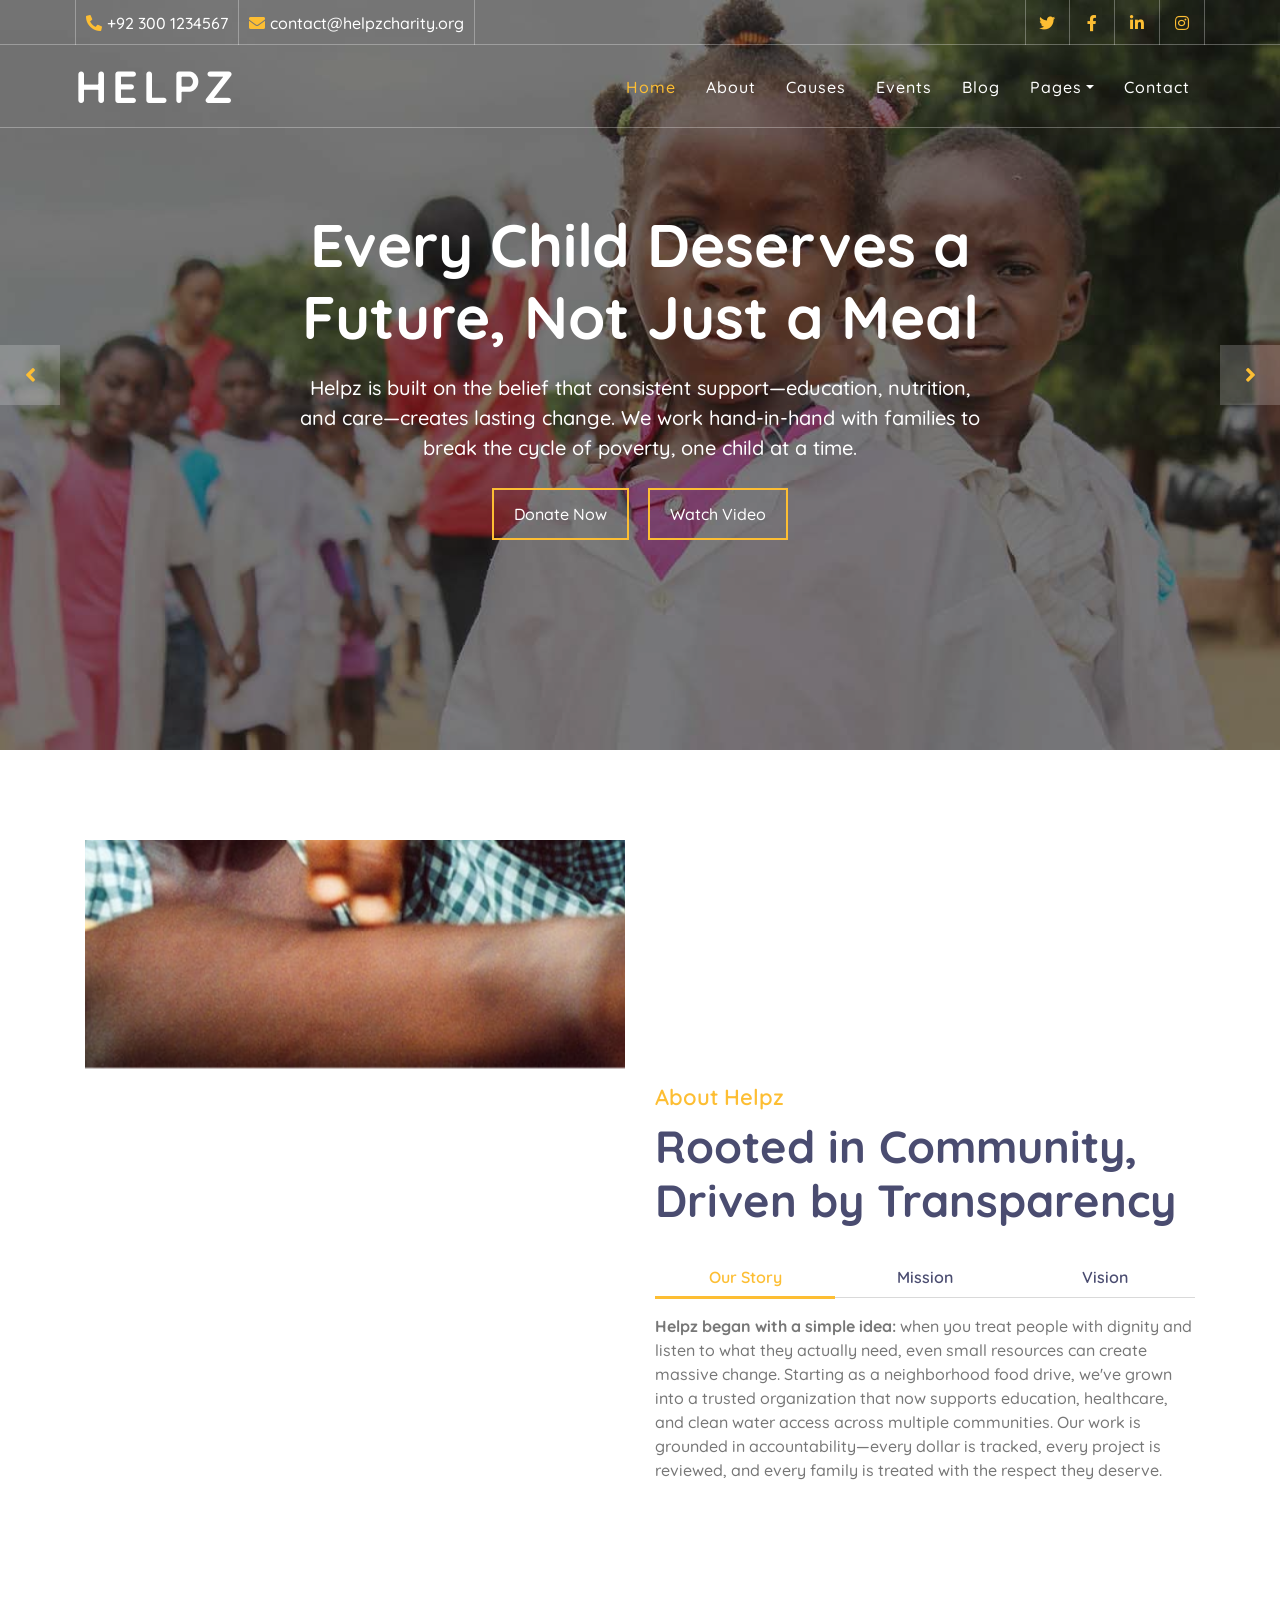
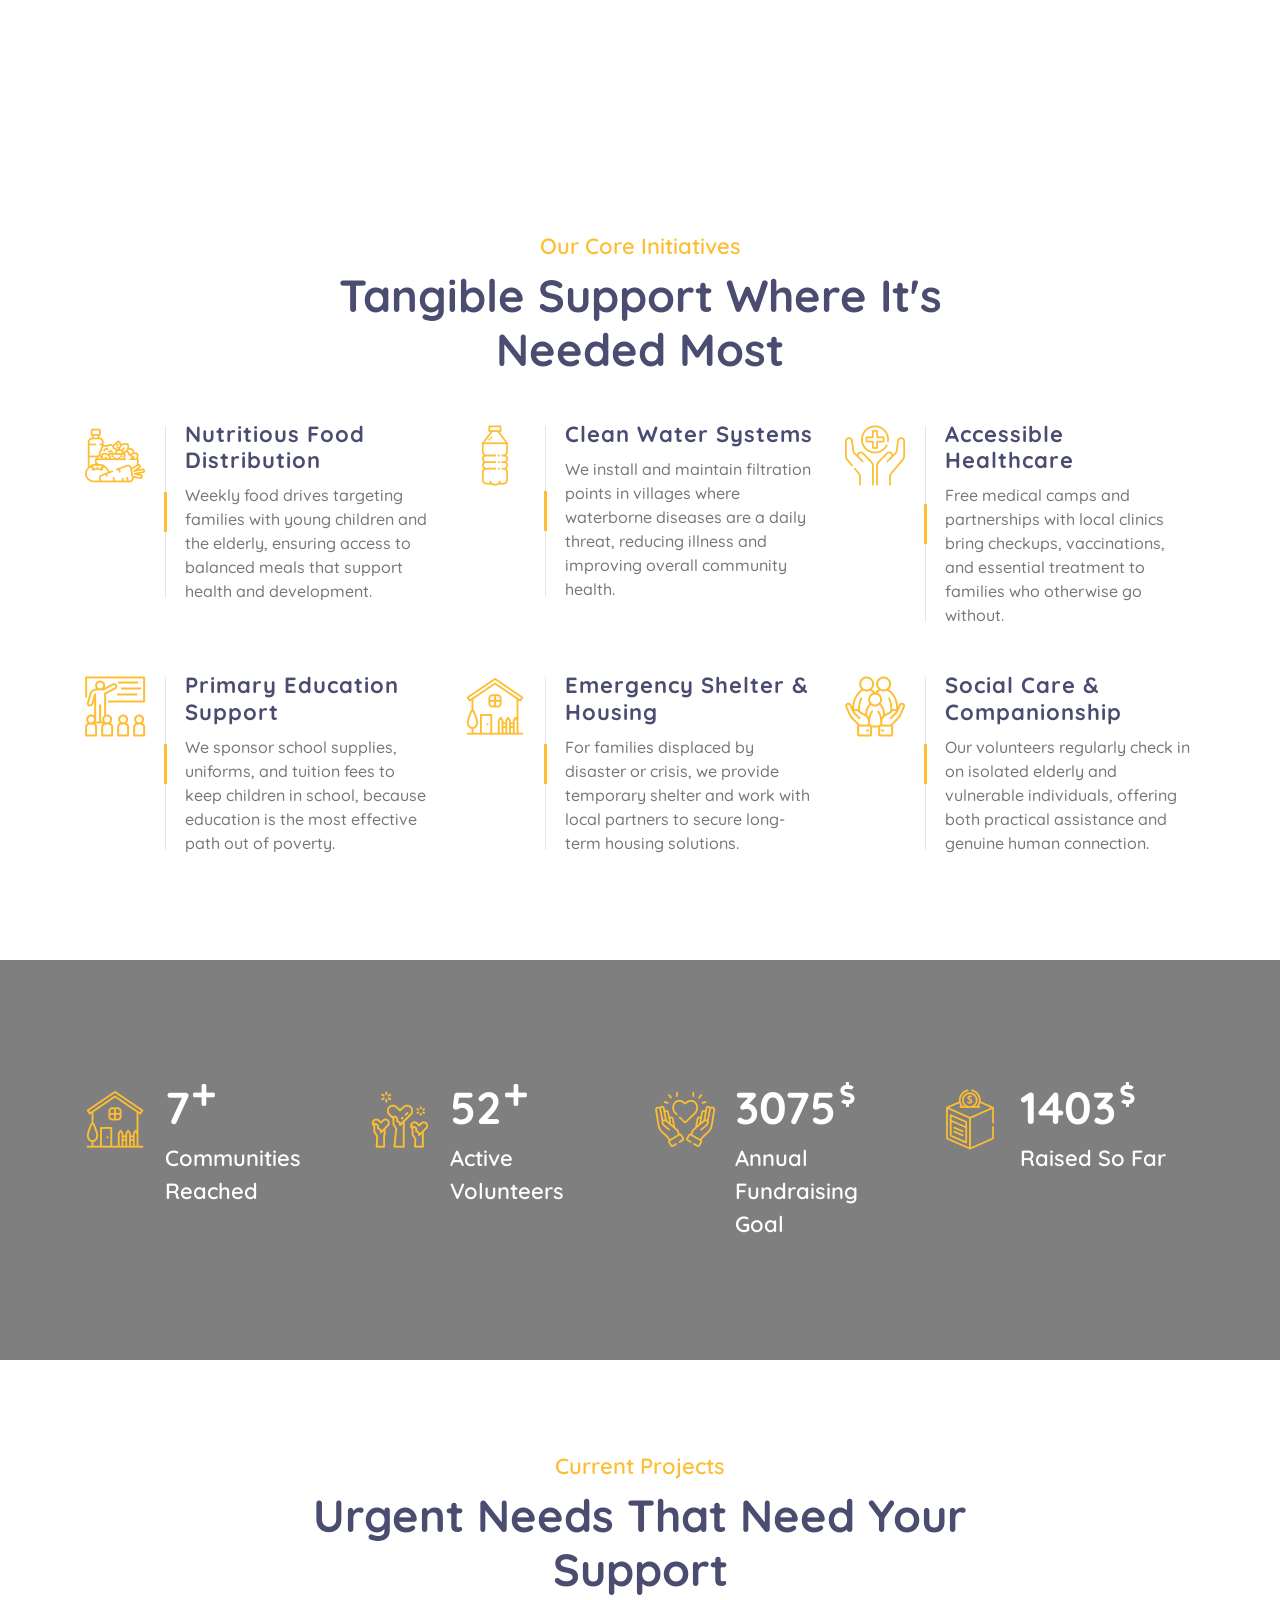
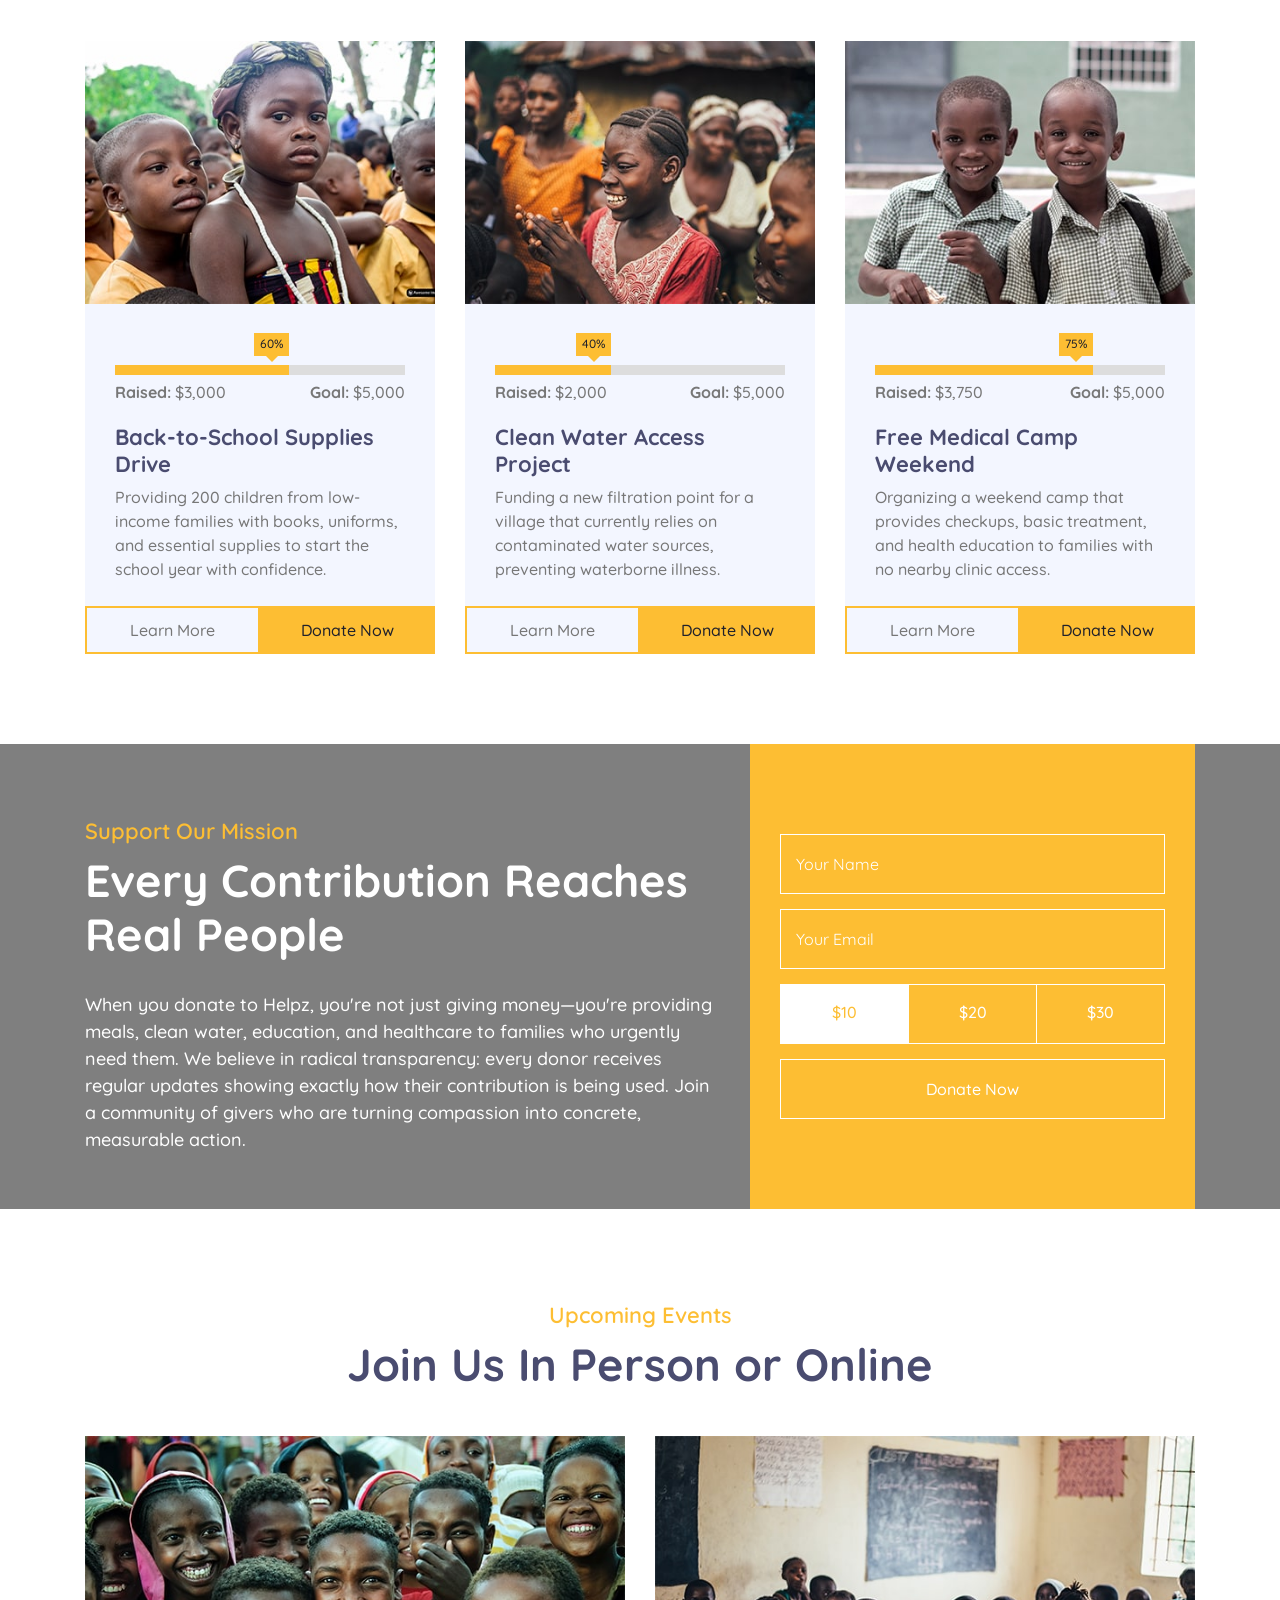
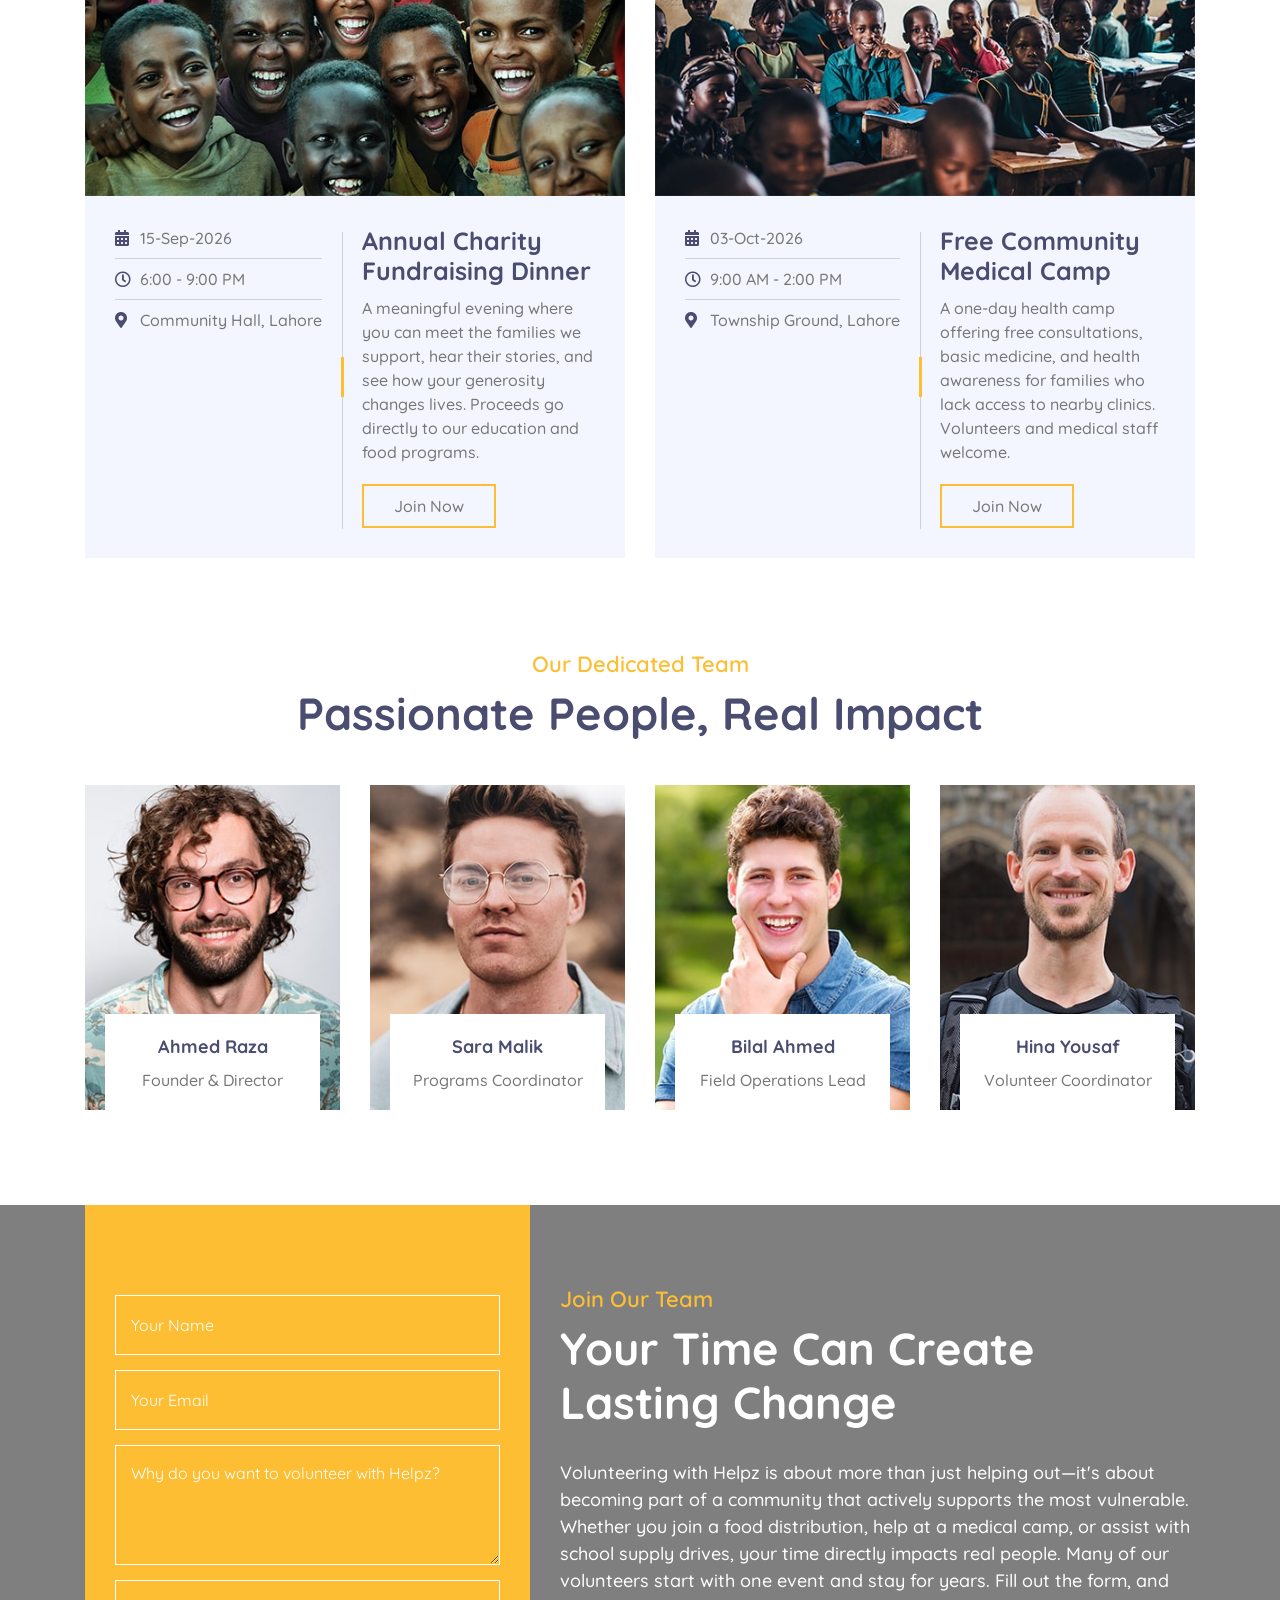
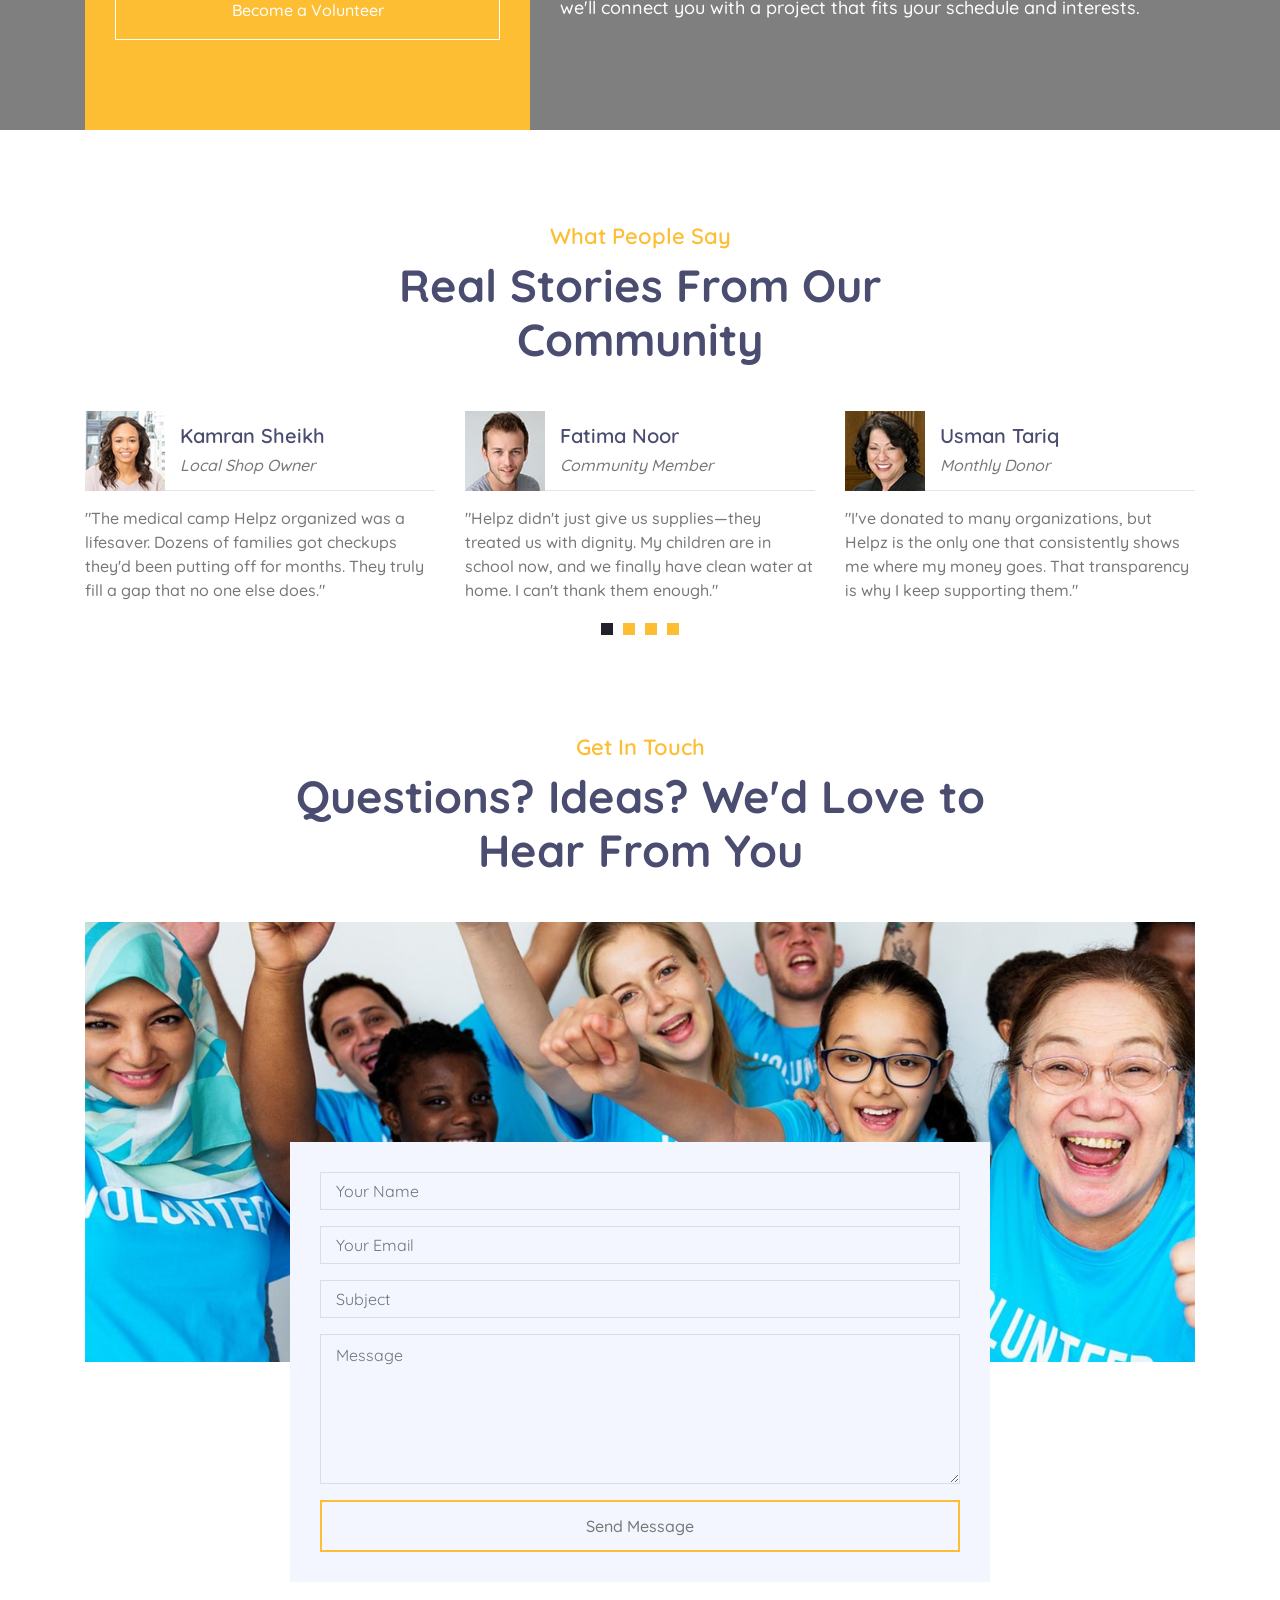
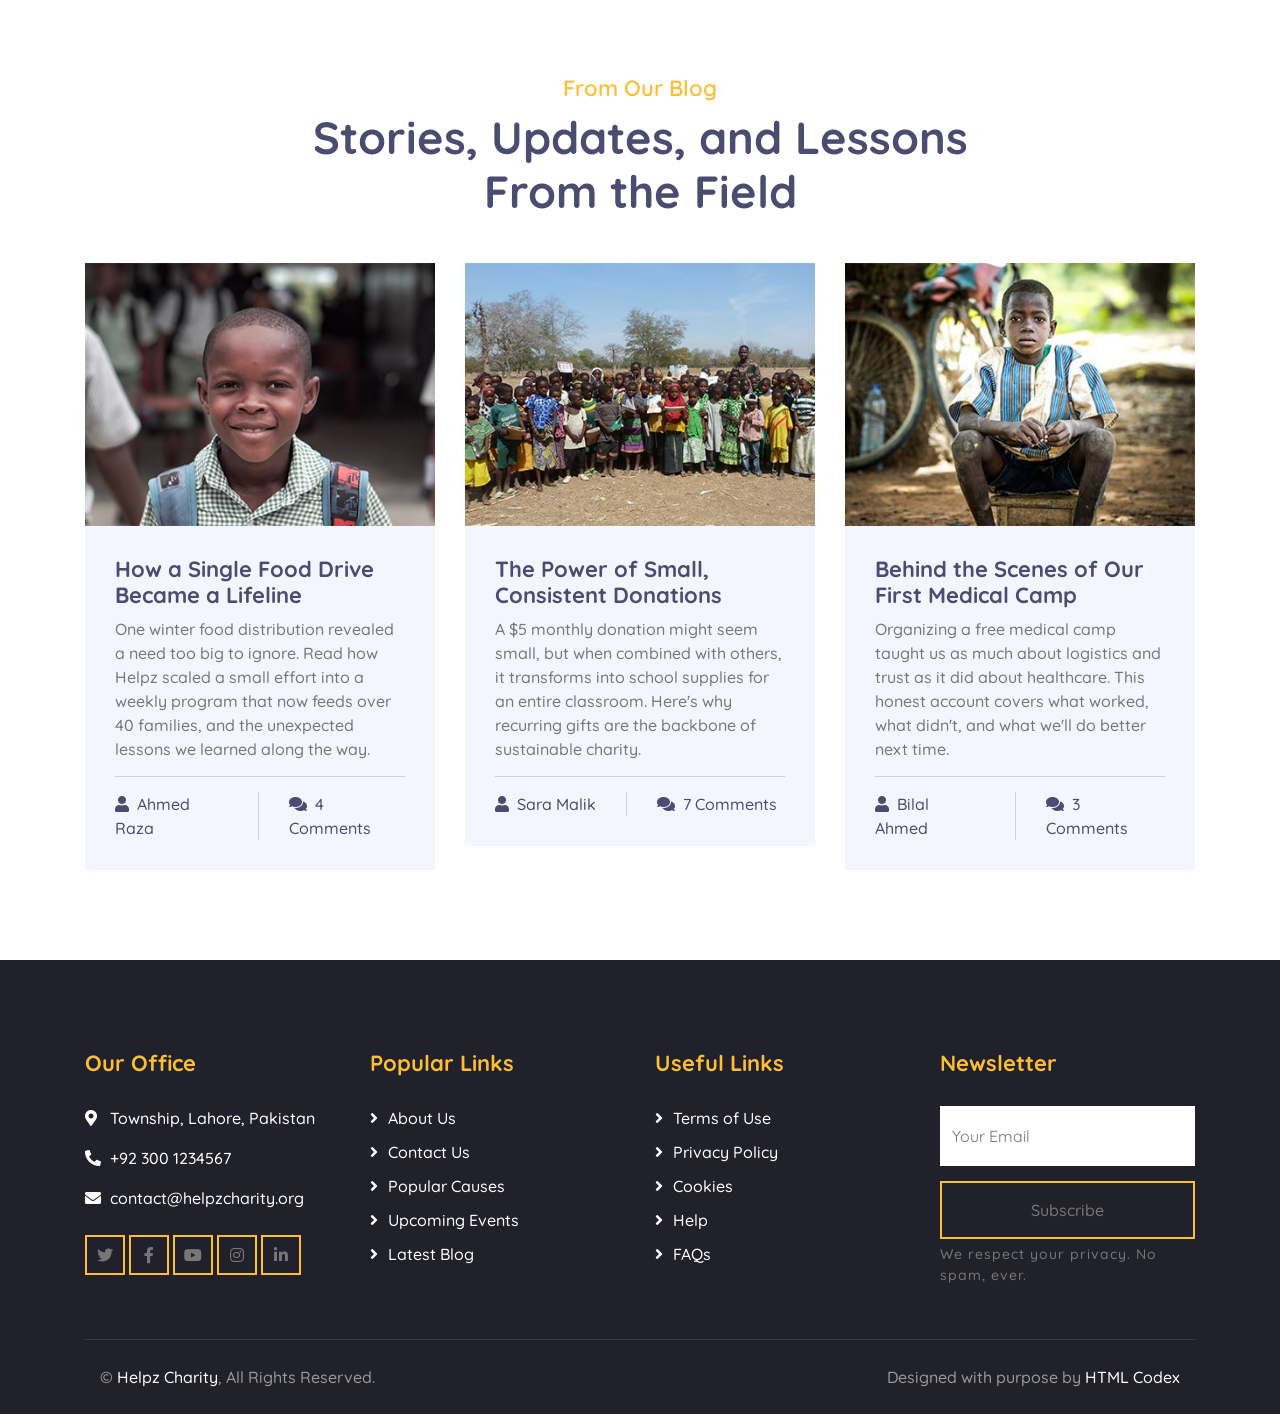
==== commit 58eee954: "Website Fix" ====
--- a/index.html
+++ b/index.html
@@ -2,24 +2,20 @@
 <html lang="en">
     <head>
         <meta charset="utf-8">
-        <title>HELPZ - Free Charity Website Template</title>
+        <title>HELPZ - Empowering Communities Through Action</title>
         <meta content="width=device-width, initial-scale=1.0" name="viewport">
-        <meta content="Free Website Template" name="keywords">
-        <meta content="Free Website Template" name="description">
-
+        <meta content="Charity, Donation, Volunteer, Community Support, Education, Healthcare" name="keywords">
+        <meta content="Helpz is a community-driven charity focused on providing food, clean water, education, and healthcare to underprivileged families with transparency and dignity." name="description">
         <!-- Favicon -->
         <link href="img/favicon.ico" rel="icon">
-
         <!-- Google Font -->
         <link href="https://fonts.googleapis.com/css2?family=Quicksand:wght@300;400;500;600;700&display=swap" rel="stylesheet">
-        
         <!-- CSS Libraries -->
         <link href="https://stackpath.bootstrapcdn.com/bootstrap/4.4.1/css/bootstrap.min.css" rel="stylesheet">
         <link href="https://cdnjs.cloudflare.com/ajax/libs/font-awesome/5.10.0/css/all.min.css" rel="stylesheet">
         <link href="lib/flaticon/font/flaticon.css" rel="stylesheet">
         <link href="lib/animate/animate.min.css" rel="stylesheet">
         <link href="lib/owlcarousel/assets/owl.carousel.min.css" rel="stylesheet">
-
         <!-- Template Stylesheet -->
         <link href="css/style.css" rel="stylesheet">
     </head>
@@ -33,21 +29,21 @@
                         <div class="top-bar-left">
                             <div class="text">
                                 <i class="fa fa-phone-alt"></i>
-                                <p>+123 456 7890</p>
+                                <p>+92 300 1234567</p>
                             </div>
                             <div class="text">
                                 <i class="fa fa-envelope"></i>
-                                <p>info@example.com</p>
+                                <p>contact@helpzcharity.org</p>
                             </div>
                         </div>
                     </div>
                     <div class="col-md-4">
                         <div class="top-bar-right">
                             <div class="social">
-                                <a href=""><i class="fab fa-twitter"></i></a>
-                                <a href=""><i class="fab fa-facebook-f"></i></a>
-                                <a href=""><i class="fab fa-linkedin-in"></i></a>
-                                <a href=""><i class="fab fa-instagram"></i></a>
+                                <a href="#" aria-label="Twitter"><i class="fab fa-twitter"></i></a>
+                                <a href="#" aria-label="Facebook"><i class="fab fa-facebook-f"></i></a>
+                                <a href="#" aria-label="LinkedIn"><i class="fab fa-linkedin-in"></i></a>
+                                <a href="#" aria-label="Instagram"><i class="fab fa-instagram"></i></a>
                             </div>
                         </div>
                     </div>
@@ -60,7 +56,7 @@
         <div class="navbar navbar-expand-lg bg-dark navbar-dark">
             <div class="container-fluid">
                 <a href="index.html" class="navbar-brand">Helpz</a>
-                <button type="button" class="navbar-toggler" data-toggle="collapse" data-target="#navbarCollapse">
+                <button type="button" class="navbar-toggler" data-toggle="collapse" data-target="#navbarCollapse" aria-controls="navbarCollapse" aria-expanded="false" aria-label="Toggle navigation">
                     <span class="navbar-toggler-icon"></span>
                 </button>
 
@@ -72,7 +68,7 @@
                         <a href="event.html" class="nav-item nav-link">Events</a>
                         <a href="blog.html" class="nav-item nav-link">Blog</a>
                         <div class="nav-item dropdown">
-                            <a href="#" class="nav-link dropdown-toggle" data-toggle="dropdown">Pages</a>
+                            <a href="#" class="nav-link dropdown-toggle" data-toggle="dropdown" aria-haspopup="true" aria-expanded="false">Pages</a>
                             <div class="dropdown-menu">
                                 <a href="single.html" class="dropdown-item">Detail Page</a>
                                 <a href="service.html" class="dropdown-item">What We Do</a>
@@ -94,45 +90,45 @@
                 <div class="owl-carousel">
                     <div class="carousel-item">
                         <div class="carousel-img">
-                            <img src="img/carousel-1.jpg" alt="Image">
+                            <img src="img/carousel-1.jpg" alt="Children receiving support from Helpz charity">
                         </div>
                         <div class="carousel-text">
-                            <h1>Let's be kind for children</h1>
+                            <h1>Every Child Deserves a Future, Not Just a Meal</h1>
                             <p>
-                                Lorem ipsum dolor sit amet elit. Phasellus ut mollis mauris. Vivamus egestas eleifend dui ac consequat at lectus in malesuada
+                                Helpz is built on the belief that consistent support—education, nutrition, and care—creates lasting change. We work hand-in-hand with families to break the cycle of poverty, one child at a time.
                             </p>
                             <div class="carousel-btn">
-                                <a class="btn btn-custom" href="">Donate Now</a>
+                                <a class="btn btn-custom" href="donate.html">Donate Now</a>
                                 <a class="btn btn-custom btn-play" data-toggle="modal" data-src="https://www.youtube.com/embed/DWRcNpR6Kdc" data-target="#videoModal">Watch Video</a>
                             </div>
                         </div>
                     </div>
                     <div class="carousel-item">
                         <div class="carousel-img">
-                            <img src="img/carousel-2.jpg" alt="Image">
+                            <img src="img/carousel-2.jpg" alt="Volunteers helping local community">
                         </div>
                         <div class="carousel-text">
-                            <h1>Get Involved with helping hand</h1>
+                            <h1>Action Speaks Louder. Join the Movement.</h1>
                             <p>
-                                Morbi sagittis turpis id suscipit feugiat. Suspendisse eu augue urna. Morbi sagittis, orci sodales varius fermentum, tortor
+                                From food drives to medical camps, Helpz mobilizes volunteers and donors to tackle urgent needs. Your involvement—whether an hour or a donation—fuels a community-driven response that reaches the most vulnerable.
                             </p>
                             <div class="carousel-btn">
-                                <a class="btn btn-custom" href="">Donate Now</a>
+                                <a class="btn btn-custom" href="donate.html">Donate Now</a>
                                 <a class="btn btn-custom btn-play" data-toggle="modal" data-src="https://www.youtube.com/embed/DWRcNpR6Kdc" data-target="#videoModal">Watch Video</a>
                             </div>
                         </div>
                     </div>
                     <div class="carousel-item">
                         <div class="carousel-img">
-                            <img src="img/carousel-3.jpg" alt="Image">
+                            <img src="img/carousel-3.jpg" alt="Smiling children supported by Helpz">
                         </div>
                         <div class="carousel-text">
-                            <h1>Bringing smiles to millions</h1>
+                            <h1>Restoring Dignity, One Family at a Time</h1>
                             <p>
-                                Sed ultrices, est eget feugiat accumsan, dui nibh egestas tortor, ut rhoncus nibh ligula euismod quam. Proin pellentesque odio
+                                Thousands of families have gained access to clean water, education, and healthcare through Helpz. We measure success not in numbers, but in the stability and hope we help build for the long term.
                             </p>
                             <div class="carousel-btn">
-                                <a class="btn btn-custom" href="">Donate Now</a>
+                                <a class="btn btn-custom" href="donate.html">Donate Now</a>
                                 <a class="btn btn-custom btn-play" data-toggle="modal" data-src="https://www.youtube.com/embed/DWRcNpR6Kdc" data-target="#videoModal">Watch Video</a>
                             </div>
                         </div>
@@ -143,39 +139,38 @@
         <!-- Carousel End -->
 
         <!-- Video Modal Start-->
-        <div class="modal fade" id="videoModal" tabindex="-1" role="dialog" aria-labelledby="exampleModalLabel" aria-hidden="true">
+        <div class="modal fade" id="videoModal" tabindex="-1" role="dialog" aria-labelledby="videoModalLabel" aria-hidden="true">
             <div class="modal-dialog" role="document">
                 <div class="modal-content">
                     <div class="modal-body">
                         <button type="button" class="close" data-dismiss="modal" aria-label="Close">
                             <span aria-hidden="true">&times;</span>
                         </button>        
-                        <!-- 16:9 aspect ratio -->
                         <div class="embed-responsive embed-responsive-16by9">
-                            <iframe class="embed-responsive-item" src="" id="video"  allowscriptaccess="always" allow="autoplay"></iframe>
+                            <iframe class="embed-responsive-item" src="" id="video" allowscriptaccess="always" allow="autoplay" title="Helpz Charity Video"></iframe>
                         </div>
                     </div>
                 </div>
             </div>
         </div> 
         <!-- Video Modal End -->
-        
+
         <!-- About Start -->
         <div class="about">
             <div class="container">
                 <div class="row align-items-center">
                     <div class="col-lg-6">
-                        <div class="about-img" data-parallax="scroll" data-image-src="img/about.jpg"></div>
+                        <div class="about-img" data-parallax="scroll" data-image-src="img/about.jpg" alt="About Helpz Charity"></div>
                     </div>
                     <div class="col-lg-6">
                         <div class="section-header">
-                            <p>Learn About Us</p>
-                            <h2>Worldwide non-profit charity organization</h2>
+                            <p>About Helpz</p>
+                            <h2>Rooted in Community, Driven by Transparency</h2>
                         </div>
                         <div class="about-tab">
                             <ul class="nav nav-pills nav-justified">
                                 <li class="nav-item">
-                                    <a class="nav-link active" data-toggle="pill" href="#tab-content-1">About</a>
+                                    <a class="nav-link active" data-toggle="pill" href="#tab-content-1">Our Story</a>
                                 </li>
                                 <li class="nav-item">
                                     <a class="nav-link" data-toggle="pill" href="#tab-content-2">Mission</a>
@@ -187,13 +182,13 @@
 
                             <div class="tab-content">
                                 <div id="tab-content-1" class="container tab-pane active">
-                                    Lorem ipsum dolor sit amet, consectetur adipiscing elit. In vitae pellentesque turpis. Donec in hendrerit dui, vel blandit massa. Ut vestibulum suscipit cursus. Cras quis porta nulla, ut placerat risus. Aliquam nec magna eget velit luctus dictum. Phasellus et felis sed purus tristique dignissim. Morbi sit amet leo at purus accumsan pellentesque. Vivamus fermentum nisi vel dapibus blandit. Lorem ipsum dolor sit amet, consectetur adipiscing elit.
+                                    <p><strong>Helpz began with a simple idea:</strong> when you treat people with dignity and listen to what they actually need, even small resources can create massive change. Starting as a neighborhood food drive, we've grown into a trusted organization that now supports education, healthcare, and clean water access across multiple communities. Our work is grounded in accountability—every dollar is tracked, every project is reviewed, and every family is treated with the respect they deserve.</p>
                                 </div>
                                 <div id="tab-content-2" class="container tab-pane fade">
-                                    Sed tincidunt, magna ut vehicula volutpat, turpis diam condimentum justo, posuere congue turpis massa in mi. Proin ornare at massa at fermentum. Nunc aliquet sed nisi iaculis ornare. Nam semper tortor eget est egestas, eu sagittis nunc sodales. Interdum et malesuada fames ac ante ipsum primis in faucibus. Praesent bibendum sapien sed purus molestie malesuada. Lorem ipsum dolor sit amet, consectetur adipiscing elit.
+                                    <p><strong>Our mission is to bridge the gap between crisis and stability.</strong> We partner directly with communities to address root causes, not just symptoms. By focusing on sustainable solutions—like school sponsorships, medical checkups, and clean water systems—we help families build resilience. We don't just provide aid; we work alongside people to ensure they have the tools to thrive long after we leave.</p>
                                 </div>
                                 <div id="tab-content-3" class="container tab-pane fade">
-                                    Aliquam dolor odio, mollis sed feugiat sit amet, feugiat ut sapien. Nunc eu dignissim lorem. Suspendisse at hendrerit enim. Interdum et malesuada fames ac ante ipsum primis in faucibus. Sed condimentum semper turpis vel facilisis. Nunc vel faucibus orci. Mauris ut mauris rhoncus, efficitur nisi at, venenatis quam. Praesent egestas pretium enim sit amet finibus. Curabitur at erat molestie, tincidunt lorem eget, consequat ligula.
+                                    <p><strong>We envision a future where every child can learn, every family has clean water, and no one is forced to choose between food and medicine.</strong> Our goal is to create self-sustaining community programs that eventually operate independently. This isn't charity for charity's sake—it's about building a foundation for lasting independence and hope that endures for generations.</p>
                                 </div>
                             </div>
                         </div>
@@ -207,8 +202,8 @@
         <div class="service">
             <div class="container">
                 <div class="section-header text-center">
-                    <p>What We Do?</p>
-                    <h2>We believe that we can save more lifes with you</h2>
+                    <p>Our Core Initiatives</p>
+                    <h2>Tangible Support Where It's Needed Most</h2>
                 </div>
                 <div class="row">
                     <div class="col-lg-4 col-md-6">
@@ -217,8 +212,8 @@
                                 <i class="flaticon-diet"></i>
                             </div>
                             <div class="service-text">
-                                <h3>Healthy Food</h3>
-                                <p>Lorem ipsum dolor sit amet elit. Phase nec preti facils ornare velit non metus tortor</p>
+                                <h3>Nutritious Food Distribution</h3>
+                                <p>Weekly food drives targeting families with young children and the elderly, ensuring access to balanced meals that support health and development.</p>
                             </div>
                         </div>
                     </div>
@@ -228,8 +223,8 @@
                                 <i class="flaticon-water"></i>
                             </div>
                             <div class="service-text">
-                                <h3>Pure Water</h3>
-                                <p>Lorem ipsum dolor sit amet elit. Phase nec preti facils ornare velit non metus tortor</p>
+                                <h3>Clean Water Systems</h3>
+                                <p>We install and maintain filtration points in villages where waterborne diseases are a daily threat, reducing illness and improving overall community health.</p>
                             </div>
                         </div>
                     </div>
@@ -239,8 +234,8 @@
                                 <i class="flaticon-healthcare"></i>
                             </div>
                             <div class="service-text">
-                                <h3>Health Care</h3>
-                                <p>Lorem ipsum dolor sit amet elit. Phase nec preti facils ornare velit non metus tortor</p>
+                                <h3>Accessible Healthcare</h3>
+                                <p>Free medical camps and partnerships with local clinics bring checkups, vaccinations, and essential treatment to families who otherwise go without.</p>
                             </div>
                         </div>
                     </div>
@@ -250,8 +245,8 @@
                                 <i class="flaticon-education"></i>
                             </div>
                             <div class="service-text">
-                                <h3>Primary Education</h3>
-                                <p>Lorem ipsum dolor sit amet elit. Phase nec preti facils ornare velit non metus tortor</p>
+                                <h3>Primary Education Support</h3>
+                                <p>We sponsor school supplies, uniforms, and tuition fees to keep children in school, because education is the most effective path out of poverty.</p>
                             </div>
                         </div>
                     </div>
@@ -261,8 +256,8 @@
                                 <i class="flaticon-home"></i>
                             </div>
                             <div class="service-text">
-                                <h3>Residence Facilities</h3>
-                                <p>Lorem ipsum dolor sit amet elit. Phase nec preti facils ornare velit non metus tortor</p>
+                                <h3>Emergency Shelter & Housing</h3>
+                                <p>For families displaced by disaster or crisis, we provide temporary shelter and work with local partners to secure long-term housing solutions.</p>
                             </div>
                         </div>
                     </div>
@@ -272,8 +267,8 @@
                                 <i class="flaticon-social-care"></i>
                             </div>
                             <div class="service-text">
-                                <h3>Social Care</h3>
-                                <p>Lorem ipsum dolor sit amet elit. Phase nec preti facils ornare velit non metus tortor</p>
+                                <h3>Social Care & Companionship</h3>
+                                <p>Our volunteers regularly check in on isolated elderly and vulnerable individuals, offering both practical assistance and genuine human connection.</p>
                             </div>
                         </div>
                     </div>
@@ -290,8 +285,8 @@
                         <div class="facts-item">
                             <i class="flaticon-home"></i>
                             <div class="facts-text">
-                                <h3 class="facts-plus" data-toggle="counter-up">150</h3>
-                                <p>Countries</p>
+                                <h3 class="facts-plus" data-toggle="counter-up">12</h3>
+                                <p>Communities Reached</p>
                             </div>
                         </div>
                     </div>
@@ -299,8 +294,8 @@
                         <div class="facts-item">
                             <i class="flaticon-charity"></i>
                             <div class="facts-text">
-                                <h3 class="facts-plus" data-toggle="counter-up">400</h3>
-                                <p>Volunteers</p>
+                                <h3 class="facts-plus" data-toggle="counter-up">85</h3>
+                                <p>Active Volunteers</p>
                             </div>
                         </div>
                     </div>
@@ -308,8 +303,8 @@
                         <div class="facts-item">
                             <i class="flaticon-kindness"></i>
                             <div class="facts-text">
-                                <h3 class="facts-dollar" data-toggle="counter-up">10000</h3>
-                                <p>Our Goal</p>
+                                <h3 class="facts-dollar" data-toggle="counter-up">5000</h3>
+                                <p>Annual Fundraising Goal</p>
                             </div>
                         </div>
                     </div>
@@ -317,8 +312,8 @@
                         <div class="facts-item">
                             <i class="flaticon-donation"></i>
                             <div class="facts-text">
-                                <h3 class="facts-dollar" data-toggle="counter-up">5000</h3>
-                                <p>Raised</p>
+                                <h3 class="facts-dollar" data-toggle="counter-up">2300</h3>
+                                <p>Raised So Far</p>
                             </div>
                         </div>
                     </div>
@@ -331,104 +326,104 @@
         <div class="causes">
             <div class="container">
                 <div class="section-header text-center">
-                    <p>Popular Causes</p>
-                    <h2>Let's know about charity causes around the world</h2>
+                    <p>Current Projects</p>
+                    <h2>Urgent Needs That Need Your Support</h2>
                 </div>
                 <div class="owl-carousel causes-carousel">
                     <div class="causes-item">
                         <div class="causes-img">
-                            <img src="img/causes-1.jpg" alt="Image">
+                            <img src="img/causes-1.jpg" alt="School supplies drive for children">
                         </div>
                         <div class="causes-progress">
                             <div class="progress">
-                                <div class="progress-bar" role="progressbar" aria-valuenow="85" aria-valuemin="0" aria-valuemax="100">
-                                    <span>85%</span>
+                                <div class="progress-bar" role="progressbar" aria-valuenow="60" aria-valuemin="0" aria-valuemax="100">
+                                    <span>60%</span>
                                 </div>
                             </div>
                             <div class="progress-text">
-                                <p><strong>Raised:</strong> $100000</p>
-                                <p><strong>Goal:</strong> $50000</p>
+                                <p><strong>Raised:</strong> $3,000</p>
+                                <p><strong>Goal:</strong> $5,000</p>
                             </div>
                         </div>
                         <div class="causes-text">
-                            <h3>Lorem ipsum dolor sit</h3>
-                            <p>Lorem ipsum dolor sit amet elit. Phasell nec pretium mi. Curabit facilis ornare velit non vulputa</p>
+                            <h3>Back-to-School Supplies Drive</h3>
+                            <p>Providing 200 children from low-income families with books, uniforms, and essential supplies to start the school year with confidence.</p>
                         </div>
                         <div class="causes-btn">
-                            <a class="btn btn-custom">Learn More</a>
-                            <a class="btn btn-custom">Donate Now</a>
+                            <a class="btn btn-custom" href="single.html">Learn More</a>
+                            <a class="btn btn-custom" href="donate.html">Donate Now</a>
                         </div>
                     </div>
                     <div class="causes-item">
                         <div class="causes-img">
-                            <img src="img/causes-2.jpg" alt="Image">
+                            <img src="img/causes-2.jpg" alt="Clean water well project">
                         </div>
                         <div class="causes-progress">
                             <div class="progress">
-                                <div class="progress-bar" role="progressbar" aria-valuenow="85" aria-valuemin="0" aria-valuemax="100">
-                                    <span>85%</span>
+                                <div class="progress-bar" role="progressbar" aria-valuenow="40" aria-valuemin="0" aria-valuemax="100">
+                                    <span>40%</span>
                                 </div>
                             </div>
                             <div class="progress-text">
-                                <p><strong>Raised:</strong> $100000</p>
-                                <p><strong>Goal:</strong> $50000</p>
+                                <p><strong>Raised:</strong> $2,000</p>
+                                <p><strong>Goal:</strong> $5,000</p>
                             </div>
                         </div>
                         <div class="causes-text">
-                            <h3>Lorem ipsum dolor sit</h3>
-                            <p>Lorem ipsum dolor sit amet elit. Phasell nec pretium mi. Curabit facilis ornare velit non vulputa</p>
+                            <h3>Clean Water Access Project</h3>
+                            <p>Funding a new filtration point for a village that currently relies on contaminated water sources, preventing waterborne illness.</p>
                         </div>
                         <div class="causes-btn">
-                            <a class="btn btn-custom">Learn More</a>
-                            <a class="btn btn-custom">Donate Now</a>
+                            <a class="btn btn-custom" href="single.html">Learn More</a>
+                            <a class="btn btn-custom" href="donate.html">Donate Now</a>
                         </div>
                     </div>
                     <div class="causes-item">
                         <div class="causes-img">
-                            <img src="img/causes-3.jpg" alt="Image">
+                            <img src="img/causes-3.jpg" alt="Free medical camp for families">
                         </div>
                         <div class="causes-progress">
                             <div class="progress">
-                                <div class="progress-bar" role="progressbar" aria-valuenow="85" aria-valuemin="0" aria-valuemax="100">
-                                    <span>85%</span>
+                                <div class="progress-bar" role="progressbar" aria-valuenow="75" aria-valuemin="0" aria-valuemax="100">
+                                    <span>75%</span>
                                 </div>
                             </div>
                             <div class="progress-text">
-                                <p><strong>Raised:</strong> $100000</p>
-                                <p><strong>Goal:</strong> $50000</p>
+                                <p><strong>Raised:</strong> $3,750</p>
+                                <p><strong>Goal:</strong> $5,000</p>
                             </div>
                         </div>
                         <div class="causes-text">
-                            <h3>Lorem ipsum dolor sit</h3>
-                            <p>Lorem ipsum dolor sit amet elit. Phasell nec pretium mi. Curabit facilis ornare velit non vulputa</p>
+                            <h3>Free Medical Camp Weekend</h3>
+                            <p>Organizing a weekend camp that provides checkups, basic treatment, and health education to families with no nearby clinic access.</p>
                         </div>
                         <div class="causes-btn">
-                            <a class="btn btn-custom">Learn More</a>
-                            <a class="btn btn-custom">Donate Now</a>
+                            <a class="btn btn-custom" href="single.html">Learn More</a>
+                            <a class="btn btn-custom" href="donate.html">Donate Now</a>
                         </div>
                     </div>
                     <div class="causes-item">
                         <div class="causes-img">
-                            <img src="img/causes-4.jpg" alt="Image">
+                            <img src="img/causes-4.jpg" alt="Emergency shelter support">
                         </div>
                         <div class="causes-progress">
                             <div class="progress">
-                                <div class="progress-bar" role="progressbar" aria-valuenow="85" aria-valuemin="0" aria-valuemax="100">
-                                    <span>85%</span>
+                                <div class="progress-bar" role="progressbar" aria-valuenow="30" aria-valuemin="0" aria-valuemax="100">
+                                    <span>30%</span>
                                 </div>
                             </div>
                             <div class="progress-text">
-                                <p><strong>Raised:</strong> $100000</p>
-                                <p><strong>Goal:</strong> $50000</p>
+                                <p><strong>Raised:</strong> $1,500</p>
+                                <p><strong>Goal:</strong> $5,000</p>
                             </div>
                         </div>
                         <div class="causes-text">
-                            <h3>Lorem ipsum dolor sit</h3>
-                            <p>Lorem ipsum dolor sit amet elit. Phasell nec pretium mi. Curabit facilis ornare velit non vulputa</p>
+                            <h3>Emergency Shelter Fund</h3>
+                            <p>Providing temporary housing and essential supplies for families displaced by recent flooding, helping them regain stability.</p>
                         </div>
                         <div class="causes-btn">
-                            <a class="btn btn-custom">Learn More</a>
-                            <a class="btn btn-custom">Donate Now</a>
+                            <a class="btn btn-custom" href="single.html">Learn More</a>
+                            <a class="btn btn-custom" href="donate.html">Donate Now</a>
                         </div>
                     </div>
                 </div>
@@ -443,12 +438,12 @@
                     <div class="col-lg-7">
                         <div class="donate-content">
                             <div class="section-header">
-                                <p>Donate Now</p>
-                                <h2>Let's donate to needy people for better lives</h2>
+                                <p>Support Our Mission</p>
+                                <h2>Every Contribution Reaches Real People</h2>
                             </div>
                             <div class="donate-text">
                                 <p>
-                                    Lorem ipsum dolor sit amet elit. Phasellus nec pretium mi. Curabitur facilisis ornare velit non. Aliquam metus tortor, auctor id gravida, viverra quis sem. Curabitur non nisl nec nisi maximus. Aenean convallis porttitor. Aliquam interdum at lacus non blandit.
+                                    When you donate to Helpz, you're not just giving money—you're providing meals, clean water, education, and healthcare to families who urgently need them. We believe in radical transparency: every donor receives regular updates showing exactly how their contribution is being used. Join a community of givers who are turning compassion into concrete, measurable action.
                                 </p>
                             </div>
                         </div>
@@ -457,10 +452,10 @@
                         <div class="donate-form">
                             <form>
                                 <div class="control-group">
-                                    <input type="text" class="form-control" placeholder="Name" required="required" />
+                                    <input type="text" class="form-control" placeholder="Your Name" required aria-required="true" />
                                 </div>
                                 <div class="control-group">
-                                    <input type="email" class="form-control" placeholder="Email" required="required" />
+                                    <input type="email" class="form-control" placeholder="Your Email" required aria-required="true" />
                                 </div>
                                 <div class="btn-group btn-group-toggle" data-toggle="buttons">
                                     <label class="btn btn-custom active">
@@ -483,50 +478,49 @@
             </div>
         </div>
         <!-- Donate End -->
-        
-        
+
         <!-- Event Start -->
         <div class="event">
             <div class="container">
                 <div class="section-header text-center">
                     <p>Upcoming Events</p>
-                    <h2>Be ready for our upcoming charity events</h2>
+                    <h2>Join Us In Person or Online</h2>
                 </div>
                 <div class="row">
                     <div class="col-lg-6">
                         <div class="event-item">
-                            <img src="img/event-1.jpg" alt="Image">
+                            <img src="img/event-1.jpg" alt="Annual charity fundraising dinner">
                             <div class="event-content">
                                 <div class="event-meta">
-                                    <p><i class="fa fa-calendar-alt"></i>01-Jan-45</p>
-                                    <p><i class="far fa-clock"></i>8:00 - 10:00</p>
-                                    <p><i class="fa fa-map-marker-alt"></i>New York</p>
+                                    <p><i class="fa fa-calendar-alt"></i>15-Sep-2026</p>
+                                    <p><i class="far fa-clock"></i>6:00 - 9:00 PM</p>
+                                    <p><i class="fa fa-map-marker-alt"></i>Community Hall, Lahore</p>
                                 </div>
                                 <div class="event-text">
-                                    <h3>Lorem ipsum dolor sit</h3>
+                                    <h3>Annual Charity Fundraising Dinner</h3>
                                     <p>
-                                        Lorem ipsum dolor sit amet elit. Neca pretim miura bitur facili ornare velit non vulpte liqum metus tortor
+                                        A meaningful evening where you can meet the families we support, hear their stories, and see how your generosity changes lives. Proceeds go directly to our education and food programs.
                                     </p>
-                                    <a class="btn btn-custom" href="">Join Now</a>
+                                    <a class="btn btn-custom" href="event.html">Join Now</a>
                                 </div>
                             </div>
                         </div>
                     </div>
                     <div class="col-lg-6">
                         <div class="event-item">
-                            <img src="img/event-2.jpg" alt="Image">
+                            <img src="img/event-2.jpg" alt="Free community medical camp">
                             <div class="event-content">
                                 <div class="event-meta">
-                                    <p><i class="fa fa-calendar-alt"></i>01-Jan-45</p>
-                                    <p><i class="far fa-clock"></i>8:00 - 10:00</p>
-                                    <p><i class="fa fa-map-marker-alt"></i>New York</p>
+                                    <p><i class="fa fa-calendar-alt"></i>03-Oct-2026</p>
+                                    <p><i class="far fa-clock"></i>9:00 AM - 2:00 PM</p>
+                                    <p><i class="fa fa-map-marker-alt"></i>Township Ground, Lahore</p>
                                 </div>
                                 <div class="event-text">
-                                    <h3>Lorem ipsum dolor sit</h3>
+                                    <h3>Free Community Medical Camp</h3>
                                     <p>
-                                        Lorem ipsum dolor sit amet elit. Neca pretim miura bitur facili ornare velit non vulpte liqum metus tortor
+                                        A one-day health camp offering free consultations, basic medicine, and health awareness for families who lack access to nearby clinics. Volunteers and medical staff welcome.
                                     </p>
-                                    <a class="btn btn-custom" href="">Join Now</a>
+                                    <a class="btn btn-custom" href="event.html">Join Now</a>
                                 </div>
                             </div>
                         </div>
@@ -535,29 +529,28 @@
             </div>
         </div>
         <!-- Event End -->
-
 
         <!-- Team Start -->
         <div class="team">
             <div class="container">
                 <div class="section-header text-center">
-                    <p>Meet Our Team</p>
-                    <h2>Awesome guys behind our charity activities</h2>
+                    <p>Our Dedicated Team</p>
+                    <h2>Passionate People, Real Impact</h2>
                 </div>
                 <div class="row">
                     <div class="col-lg-3 col-md-6">
                         <div class="team-item">
                             <div class="team-img">
-                                <img src="img/team-1.jpg" alt="Team Image">
+                                <img src="img/team-1.jpg" alt="Ahmed Raza - Founder">
                             </div>
                             <div class="team-text">
-                                <h2>Donald John</h2>
-                                <p>Founder & CEO</p>
+                                <h2>Ahmed Raza</h2>
+                                <p>Founder & Director</p>
                                 <div class="team-social">
-                                    <a href=""><i class="fab fa-twitter"></i></a>
-                                    <a href=""><i class="fab fa-facebook-f"></i></a>
-                                    <a href=""><i class="fab fa-linkedin-in"></i></a>
-                                    <a href=""><i class="fab fa-instagram"></i></a>
+                                    <a href="#" aria-label="Twitter"><i class="fab fa-twitter"></i></a>
+                                    <a href="#" aria-label="Facebook"><i class="fab fa-facebook-f"></i></a>
+                                    <a href="#" aria-label="LinkedIn"><i class="fab fa-linkedin-in"></i></a>
+                                    <a href="#" aria-label="Instagram"><i class="fab fa-instagram"></i></a>
                                 </div>
                             </div>
                         </div>
@@ -565,16 +558,16 @@
                     <div class="col-lg-3 col-md-6">
                         <div class="team-item">
                             <div class="team-img">
-                                <img src="img/team-2.jpg" alt="Team Image">
+                                <img src="img/team-2.jpg" alt="Sara Malik - Programs Coordinator">
                             </div>
                             <div class="team-text">
-                                <h2>Adam Phillips</h2>
-                                <p>Chef Executive</p>
+                                <h2>Sara Malik</h2>
+                                <p>Programs Coordinator</p>
                                 <div class="team-social">
-                                    <a href=""><i class="fab fa-twitter"></i></a>
-                                    <a href=""><i class="fab fa-facebook-f"></i></a>
-                                    <a href=""><i class="fab fa-linkedin-in"></i></a>
-                                    <a href=""><i class="fab fa-instagram"></i></a>
+                                    <a href="#" aria-label="Twitter"><i class="fab fa-twitter"></i></a>
+                                    <a href="#" aria-label="Facebook"><i class="fab fa-facebook-f"></i></a>
+                                    <a href="#" aria-label="LinkedIn"><i class="fab fa-linkedin-in"></i></a>
+                                    <a href="#" aria-label="Instagram"><i class="fab fa-instagram"></i></a>
                                 </div>
                             </div>
                         </div>
@@ -582,16 +575,16 @@
                     <div class="col-lg-3 col-md-6">
                         <div class="team-item">
                             <div class="team-img">
-                                <img src="img/team-3.jpg" alt="Team Image">
+                                <img src="img/team-3.jpg" alt="Bilal Ahmed - Field Operations">
                             </div>
                             <div class="team-text">
-                                <h2>Thomas Olsen</h2>
-                                <p>Chef Advisor</p>
+                                <h2>Bilal Ahmed</h2>
+                                <p>Field Operations Lead</p>
                                 <div class="team-social">
-                                    <a href=""><i class="fab fa-twitter"></i></a>
-                                    <a href=""><i class="fab fa-facebook-f"></i></a>
-                                    <a href=""><i class="fab fa-linkedin-in"></i></a>
-                                    <a href=""><i class="fab fa-instagram"></i></a>
+                                    <a href="#" aria-label="Twitter"><i class="fab fa-twitter"></i></a>
+                                    <a href="#" aria-label="Facebook"><i class="fab fa-facebook-f"></i></a>
+                                    <a href="#" aria-label="LinkedIn"><i class="fab fa-linkedin-in"></i></a>
+                                    <a href="#" aria-label="Instagram"><i class="fab fa-instagram"></i></a>
                                 </div>
                             </div>
                         </div>
@@ -599,16 +592,16 @@
                     <div class="col-lg-3 col-md-6">
                         <div class="team-item">
                             <div class="team-img">
-                                <img src="img/team-4.jpg" alt="Team Image">
+                                <img src="img/team-4.jpg" alt="Hina Yousaf - Volunteer Coordinator">
                             </div>
                             <div class="team-text">
-                                <h2>James Alien</h2>
-                                <p>Advisor</p>
+                                <h2>Hina Yousaf</h2>
+                                <p>Volunteer Coordinator</p>
                                 <div class="team-social">
-                                    <a href=""><i class="fab fa-twitter"></i></a>
-                                    <a href=""><i class="fab fa-facebook-f"></i></a>
-                                    <a href=""><i class="fab fa-linkedin-in"></i></a>
-                                    <a href=""><i class="fab fa-instagram"></i></a>
+                                    <a href="#" aria-label="Twitter"><i class="fab fa-twitter"></i></a>
+                                    <a href="#" aria-label="Facebook"><i class="fab fa-facebook-f"></i></a>
+                                    <a href="#" aria-label="LinkedIn"><i class="fab fa-linkedin-in"></i></a>
+                                    <a href="#" aria-label="Instagram"><i class="fab fa-instagram"></i></a>
                                 </div>
                             </div>
                         </div>
@@ -617,7 +610,6 @@
             </div>
         </div>
         <!-- Team End -->
-        
         
         <!-- Volunteer Start -->
         <div class="volunteer" data-parallax="scroll" data-image-src="img/volunteer.jpg">
@@ -627,16 +619,16 @@
                         <div class="volunteer-form">
                             <form>
                                 <div class="control-group">
-                                    <input type="text" class="form-control" placeholder="Name" required="required" />
+                                    <input type="text" class="form-control" placeholder="Your Name" required aria-required="true" />
                                 </div>
                                 <div class="control-group">
-                                    <input type="email" class="form-control" placeholder="Email" required="required" />
+                                    <input type="email" class="form-control" placeholder="Your Email" required aria-required="true" />
                                 </div>
                                 <div class="control-group">
-                                    <textarea class="form-control" placeholder="Why you want to become a volunteer?" required="required"></textarea>
+                                    <textarea class="form-control" placeholder="Why do you want to volunteer with Helpz?" required aria-required="true"></textarea>
                                 </div>
                                 <div>
-                                    <button class="btn btn-custom" type="submit">Become a volunteer</button>
+                                    <button class="btn btn-custom" type="submit">Become a Volunteer</button>
                                 </div>
                             </form>
                         </div>
@@ -644,12 +636,12 @@
                     <div class="col-lg-7">
                         <div class="volunteer-content">
                             <div class="section-header">
-                                <p>Become A Volunteer</p>
-                                <h2>Let’s make a difference in the lives of others</h2>
+                                <p>Join Our Team</p>
+                                <h2>Your Time Can Create Lasting Change</h2>
                             </div>
                             <div class="volunteer-text">
                                 <p>
-                                    Lorem ipsum dolor sit amet elit. Phasellus nec pretium mi. Curabitur facilisis ornare velit non. Aliquam metus tortor, auctor id gravida, viverra quis sem. Curabitur non nisl nec nisi maximus. Aenean convallis porttitor. Aliquam interdum at lacus non blandit.
+                                    Volunteering with Helpz is about more than just helping out—it's about becoming part of a community that actively supports the most vulnerable. Whether you join a food distribution, help at a medical camp, or assist with school supply drives, your time directly impacts real people. Many of our volunteers start with one event and stay for years. Fill out the form, and we'll connect you with a project that fits your schedule and interests.
                                 </p>
                             </div>
                         </div>
@@ -658,69 +650,68 @@
             </div>
         </div>
         <!-- Volunteer End -->
-        
         
         <!-- Testimonial Start -->
         <div class="testimonial">
             <div class="container">
                 <div class="section-header text-center">
-                    <p>Testimonial</p>
-                    <h2>What people are talking about our charity activities</h2>
+                    <p>What People Say</p>
+                    <h2>Real Stories From Our Community</h2>
                 </div>
                 <div class="owl-carousel testimonials-carousel">
                     <div class="testimonial-item">
                         <div class="testimonial-profile">
-                            <img src="img/testimonial-1.jpg" alt="Image">
+                            <img src="img/testimonial-1.jpg" alt="Fatima Noor - Community Member">
                             <div class="testimonial-name">
-                                <h3>Person Name</h3>
-                                <p>Profession</p>
+                                <h3>Fatima Noor</h3>
+                                <p>Community Member</p>
                             </div>
                         </div>
                         <div class="testimonial-text">
                             <p>
-                                Lorem ipsum dolor sit amet elit. Phasel preti mi facilis ornare velit non vulputa. Aliqu metus tortor, auctor id gravid vivera quis
+                                "Helpz didn't just give us supplies—they treated us with dignity. My children are in school now, and we finally have clean water at home. I can't thank them enough."
                             </p>
                         </div>
                     </div>
                     <div class="testimonial-item">
                         <div class="testimonial-profile">
-                            <img src="img/testimonial-2.jpg" alt="Image">
+                            <img src="img/testimonial-2.jpg" alt="Usman Tariq - Monthly Donor">
                             <div class="testimonial-name">
-                                <h3>Person Name</h3>
-                                <p>Profession</p>
+                                <h3>Usman Tariq</h3>
+                                <p>Monthly Donor</p>
                             </div>
                         </div>
                         <div class="testimonial-text">
                             <p>
-                                Lorem ipsum dolor sit amet elit. Phasel preti mi facilis ornare velit non vulputa. Aliqu metus tortor, auctor id gravid vivera quis
+                                "I've donated to many organizations, but Helpz is the only one that consistently shows me where my money goes. That transparency is why I keep supporting them."
                             </p>
                         </div>
                     </div>
                     <div class="testimonial-item">
                         <div class="testimonial-profile">
-                            <img src="img/testimonial-3.jpg" alt="Image">
+                            <img src="img/testimonial-3.jpg" alt="Ayesha Siddiqui - Volunteer">
                             <div class="testimonial-name">
-                                <h3>Person Name</h3>
-                                <p>Profession</p>
+                                <h3>Ayesha Siddiqui</h3>
+                                <p>Volunteer</p>
                             </div>
                         </div>
                         <div class="testimonial-text">
                             <p>
-                                Lorem ipsum dolor sit amet elit. Phasel preti mi facilis ornare velit non vulputa. Aliqu metus tortor, auctor id gravid vivera quis
+                                "I joined one food drive and never left. The team genuinely cares, and you can see it in how they treat every single family. It's the most meaningful work I've ever done."
                             </p>
                         </div>
                     </div>
                     <div class="testimonial-item">
                         <div class="testimonial-profile">
-                            <img src="img/testimonial-4.jpg" alt="Image">
+                            <img src="img/testimonial-4.jpg" alt="Kamran Sheikh - Local Shop Owner">
                             <div class="testimonial-name">
-                                <h3>Person Name</h3>
-                                <p>Profession</p>
+                                <h3>Kamran Sheikh</h3>
+                                <p>Local Shop Owner</p>
                             </div>
                         </div>
                         <div class="testimonial-text">
                             <p>
-                                Lorem ipsum dolor sit amet elit. Phasel preti mi facilis ornare velit non vulputa. Aliqu metus tortor, auctor id gravid vivera quis
+                                "The medical camp Helpz organized was a lifesaver. Dozens of families got checkups they'd been putting off for months. They truly fill a gap that no one else does."
                             </p>
                         </div>
                     </div>
@@ -728,35 +719,33 @@
             </div>
         </div>
         <!-- Testimonial End -->
-        
-        
+
         <!-- Contact Start -->
         <div class="contact">
             <div class="container">
                 <div class="section-header text-center">
                     <p>Get In Touch</p>
-                    <h2>Contact for any query</h2>
+                    <h2>Questions? Ideas? We'd Love to Hear From You</h2>
                 </div>
                 <div class="contact-img">
-                    <img src="img/contact.jpg" alt="Image">
+                    <img src="img/contact.jpg" alt="Contact Helpz charity team">
                 </div>
                 <div class="contact-form">
-                        <div id="success"></div>
-                        <form name="sentMessage" id="contactForm" novalidate="novalidate">
+                        <form name="sentMessage" id="contactForm" novalidate>
                             <div class="control-group">
-                                <input type="text" class="form-control" id="name" placeholder="Your Name" required="required" data-validation-required-message="Please enter your name" />
+                                <input type="text" class="form-control" id="name" placeholder="Your Name" required data-validation-required-message="Please enter your name" />
                                 <p class="help-block text-danger"></p>
                             </div>
                             <div class="control-group">
-                                <input type="email" class="form-control" id="email" placeholder="Your Email" required="required" data-validation-required-message="Please enter your email" />
+                                <input type="email" class="form-control" id="email" placeholder="Your Email" required data-validation-required-message="Please enter your email" />
                                 <p class="help-block text-danger"></p>
                             </div>
                             <div class="control-group">
-                                <input type="text" class="form-control" id="subject" placeholder="Subject" required="required" data-validation-required-message="Please enter a subject" />
+                                <input type="text" class="form-control" id="subject" placeholder="Subject" required data-validation-required-message="Please enter a subject" />
                                 <p class="help-block text-danger"></p>
                             </div>
                             <div class="control-group">
-                                <textarea class="form-control" id="message" placeholder="Message" required="required" data-validation-required-message="Please enter your message"></textarea>
+                                <textarea class="form-control" id="message" placeholder="Message" required data-validation-required-message="Please enter your message"></textarea>
                                 <p class="help-block text-danger"></p>
                             </div>
                             <div>
@@ -768,63 +757,62 @@
         </div>
         <!-- Contact End -->
 
-
         <!-- Blog Start -->
         <div class="blog">
             <div class="container">
                 <div class="section-header text-center">
-                    <p>Our Blog</p>
-                    <h2>Latest news & articles directly from our blog</h2>
+                    <p>From Our Blog</p>
+                    <h2>Stories, Updates, and Lessons From the Field</h2>
                 </div>
                 <div class="row">
                     <div class="col-lg-4">
                         <div class="blog-item">
                             <div class="blog-img">
-                                <img src="img/blog-1.jpg" alt="Image">
+                                <img src="img/blog-1.jpg" alt="Volunteers distributing food packages">
                             </div>
                             <div class="blog-text">
-                                <h3><a href="#">Lorem ipsum dolor sit</a></h3>
+                                <h3><a href="blog-single.html">How a Single Food Drive Became a Lifeline</a></h3>
                                 <p>
-                                    Lorem ipsum dolor sit amet elit. Neca pretim miura bitur facili ornare velit non vulpte liqum metus tortor
+                                    One winter food distribution revealed a need too big to ignore. Read how Helpz scaled a small effort into a weekly program that now feeds over 40 families, and the unexpected lessons we learned along the way.
                                 </p>
                             </div>
                             <div class="blog-meta">
-                                <p><i class="fa fa-user"></i><a href="">Admin</a></p>
-                                <p><i class="fa fa-comments"></i><a href="">15 Comments</a></p>
+                                <p><i class="fa fa-user"></i><a href="blog-single.html">Ahmed Raza</a></p>
+                                <p><i class="fa fa-comments"></i><a href="blog-single.html">4 Comments</a></p>
                             </div>
                         </div>
                     </div>
                     <div class="col-lg-4">
                         <div class="blog-item">
                             <div class="blog-img">
-                                <img src="img/blog-2.jpg" alt="Image">
+                                <img src="img/blog-2.jpg" alt="Children in classroom supported by donations">
                             </div>
                             <div class="blog-text">
-                                <h3><a href="#">Lorem ipsum dolor sit</a></h3>
+                                <h3><a href="blog-single.html">The Power of Small, Consistent Donations</a></h3>
                                 <p>
-                                    Lorem ipsum dolor sit amet elit. Neca pretim miura bitur facili ornare velit non vulpte liqum metus tortor
+                                    A $5 monthly donation might seem small, but when combined with others, it transforms into school supplies for an entire classroom. Here's why recurring gifts are the backbone of sustainable charity.
                                 </p>
                             </div>
                             <div class="blog-meta">
-                                <p><i class="fa fa-user"></i><a href="">Admin</a></p>
-                                <p><i class="fa fa-comments"></i><a href="">15 Comments</a></p>
+                                <p><i class="fa fa-user"></i><a href="blog-single.html">Sara Malik</a></p>
+                                <p><i class="fa fa-comments"></i><a href="blog-single.html">7 Comments</a></p>
                             </div>
                         </div>
                     </div>
                     <div class="col-lg-4">
                         <div class="blog-item">
                             <div class="blog-img">
-                                <img src="img/blog-3.jpg" alt="Image">
+                                <img src="img/blog-3.jpg" alt="Volunteer team at medical camp">
                             </div>
                             <div class="blog-text">
-                                <h3><a href="#">Lorem ipsum dolor sit</a></h3>
+                                <h3><a href="blog-single.html">Behind the Scenes of Our First Medical Camp</a></h3>
                                 <p>
-                                    Lorem ipsum dolor sit amet elit. Neca pretim miura bitur facili ornare velit non vulpte liqum metus tortor
+                                    Organizing a free medical camp taught us as much about logistics and trust as it did about healthcare. This honest account covers what worked, what didn't, and what we'll do better next time.
                                 </p>
                             </div>
                             <div class="blog-meta">
-                                <p><i class="fa fa-user"></i><a href="">Admin</a></p>
-                                <p><i class="fa fa-comments"></i><a href="">15 Comments</a></p>
+                                <p><i class="fa fa-user"></i><a href="blog-single.html">Bilal Ahmed</a></p>
+                                <p><i class="fa fa-comments"></i><a href="blog-single.html">3 Comments</a></p>
                             </div>
                         </div>
                     </div>
@@ -832,7 +820,6 @@
             </div>
         </div>
         <!-- Blog End -->
-
 
         <!-- Footer Start -->
         <div class="footer">
@@ -840,46 +827,46 @@
                 <div class="row">
                     <div class="col-lg-3 col-md-6">
                         <div class="footer-contact">
-                            <h2>Our Head Office</h2>
-                            <p><i class="fa fa-map-marker-alt"></i>123 Street, New York, USA</p>
-                            <p><i class="fa fa-phone-alt"></i>+012 345 67890</p>
-                            <p><i class="fa fa-envelope"></i>info@example.com</p>
+                            <h2>Our Office</h2>
+                            <p><i class="fa fa-map-marker-alt"></i>Township, Lahore, Pakistan</p>
+                            <p><i class="fa fa-phone-alt"></i>+92 300 1234567</p>
+                            <p><i class="fa fa-envelope"></i>contact@helpzcharity.org</p>
                             <div class="footer-social">
-                                <a class="btn btn-custom" href=""><i class="fab fa-twitter"></i></a>
-                                <a class="btn btn-custom" href=""><i class="fab fa-facebook-f"></i></a>
-                                <a class="btn btn-custom" href=""><i class="fab fa-youtube"></i></a>
-                                <a class="btn btn-custom" href=""><i class="fab fa-instagram"></i></a>
-                                <a class="btn btn-custom" href=""><i class="fab fa-linkedin-in"></i></a>
+                                <a class="btn btn-custom" href="#" aria-label="Twitter"><i class="fab fa-twitter"></i></a>
+                                <a class="btn btn-custom" href="#" aria-label="Facebook"><i class="fab fa-facebook-f"></i></a>
+                                <a class="btn btn-custom" href="#" aria-label="YouTube"><i class="fab fa-youtube"></i></a>
+                                <a class="btn btn-custom" href="#" aria-label="Instagram"><i class="fab fa-instagram"></i></a>
+                                <a class="btn btn-custom" href="#" aria-label="LinkedIn"><i class="fab fa-linkedin-in"></i></a>
                             </div>
                         </div>
                     </div>
                     <div class="col-lg-3 col-md-6">
                         <div class="footer-link">
                             <h2>Popular Links</h2>
-                            <a href="">About Us</a>
-                            <a href="">Contact Us</a>
-                            <a href="">Popular Causes</a>
-                            <a href="">Upcoming Events</a>
-                            <a href="">Latest Blog</a>
+                            <a href="about.html">About Us</a>
+                            <a href="contact.html">Contact Us</a>
+                            <a href="causes.html">Popular Causes</a>
+                            <a href="event.html">Upcoming Events</a>
+                            <a href="blog.html">Latest Blog</a>
                         </div>
                     </div>
                     <div class="col-lg-3 col-md-6">
                         <div class="footer-link">
                             <h2>Useful Links</h2>
-                            <a href="">Terms of use</a>
-                            <a href="">Privacy policy</a>
-                            <a href="">Cookies</a>
-                            <a href="">Help</a>
-                            <a href="">FQAs</a>
+                            <a href="terms.html">Terms of Use</a>
+                            <a href="privacy-policy.html">Privacy Policy</a>
+                            <a href="cookies.html">Cookies</a>
+                            <a href="contact.html">Help</a>
+                            <a href="faq.html">FAQs</a>
                         </div>
                     </div>
                     <div class="col-lg-3 col-md-6">
                         <div class="footer-newsletter">
                             <h2>Newsletter</h2>
                             <form>
-                                <input class="form-control" placeholder="Email goes here">
-                                <button class="btn btn-custom">Submit</button>
-                                <label>Don't worry, we don't spam!</label>
+                                <input class="form-control" placeholder="Your Email" aria-label="Email for newsletter">
+                                <button class="btn btn-custom" type="submit">Subscribe</button>
+                                <label>We respect your privacy. No spam, ever.</label>
                             </form>
                         </div>
                     </div>
@@ -888,18 +875,18 @@
             <div class="container copyright">
                 <div class="row">
                     <div class="col-md-6">
-                        <p>&copy; <a href="#">Your Site Name</a>, All Right Reserved.</p>
+                        <p>&copy; <a href="index.html">Helpz Charity</a>, All Rights Reserved.</p>
                     </div>
                     <div class="col-md-6">
-                        <p>Designed By <a href="https://htmlcodex.com">HTML Codex</a></p>
+                        <p>Designed with purpose by <a href="https://htmlcodex.com">HTML Codex</a></p>
                     </div>
                 </div>
             </div>
         </div>
         <!-- Footer End -->
-        
+
         <!-- Back to top button -->
-        <a href="#" class="back-to-top"><i class="fa fa-chevron-up"></i></a>
+        <a href="#" class="back-to-top" aria-label="Back to top"><i class="fa fa-chevron-up"></i></a>
         
         <!-- Pre Loader -->
         <div id="loader" class="show">
@@ -914,12 +901,10 @@
         <script src="lib/waypoints/waypoints.min.js"></script>
         <script src="lib/counterup/counterup.min.js"></script>
         <script src="lib/parallax/parallax.min.js"></script>
-        
         <!-- Contact Javascript File -->
         <script src="mail/jqBootstrapValidation.min.js"></script>
         <script src="mail/contact.js"></script>
-
         <!-- Template Javascript -->
         <script src="js/main.js"></script>
     </body>
-</html>
+</html>
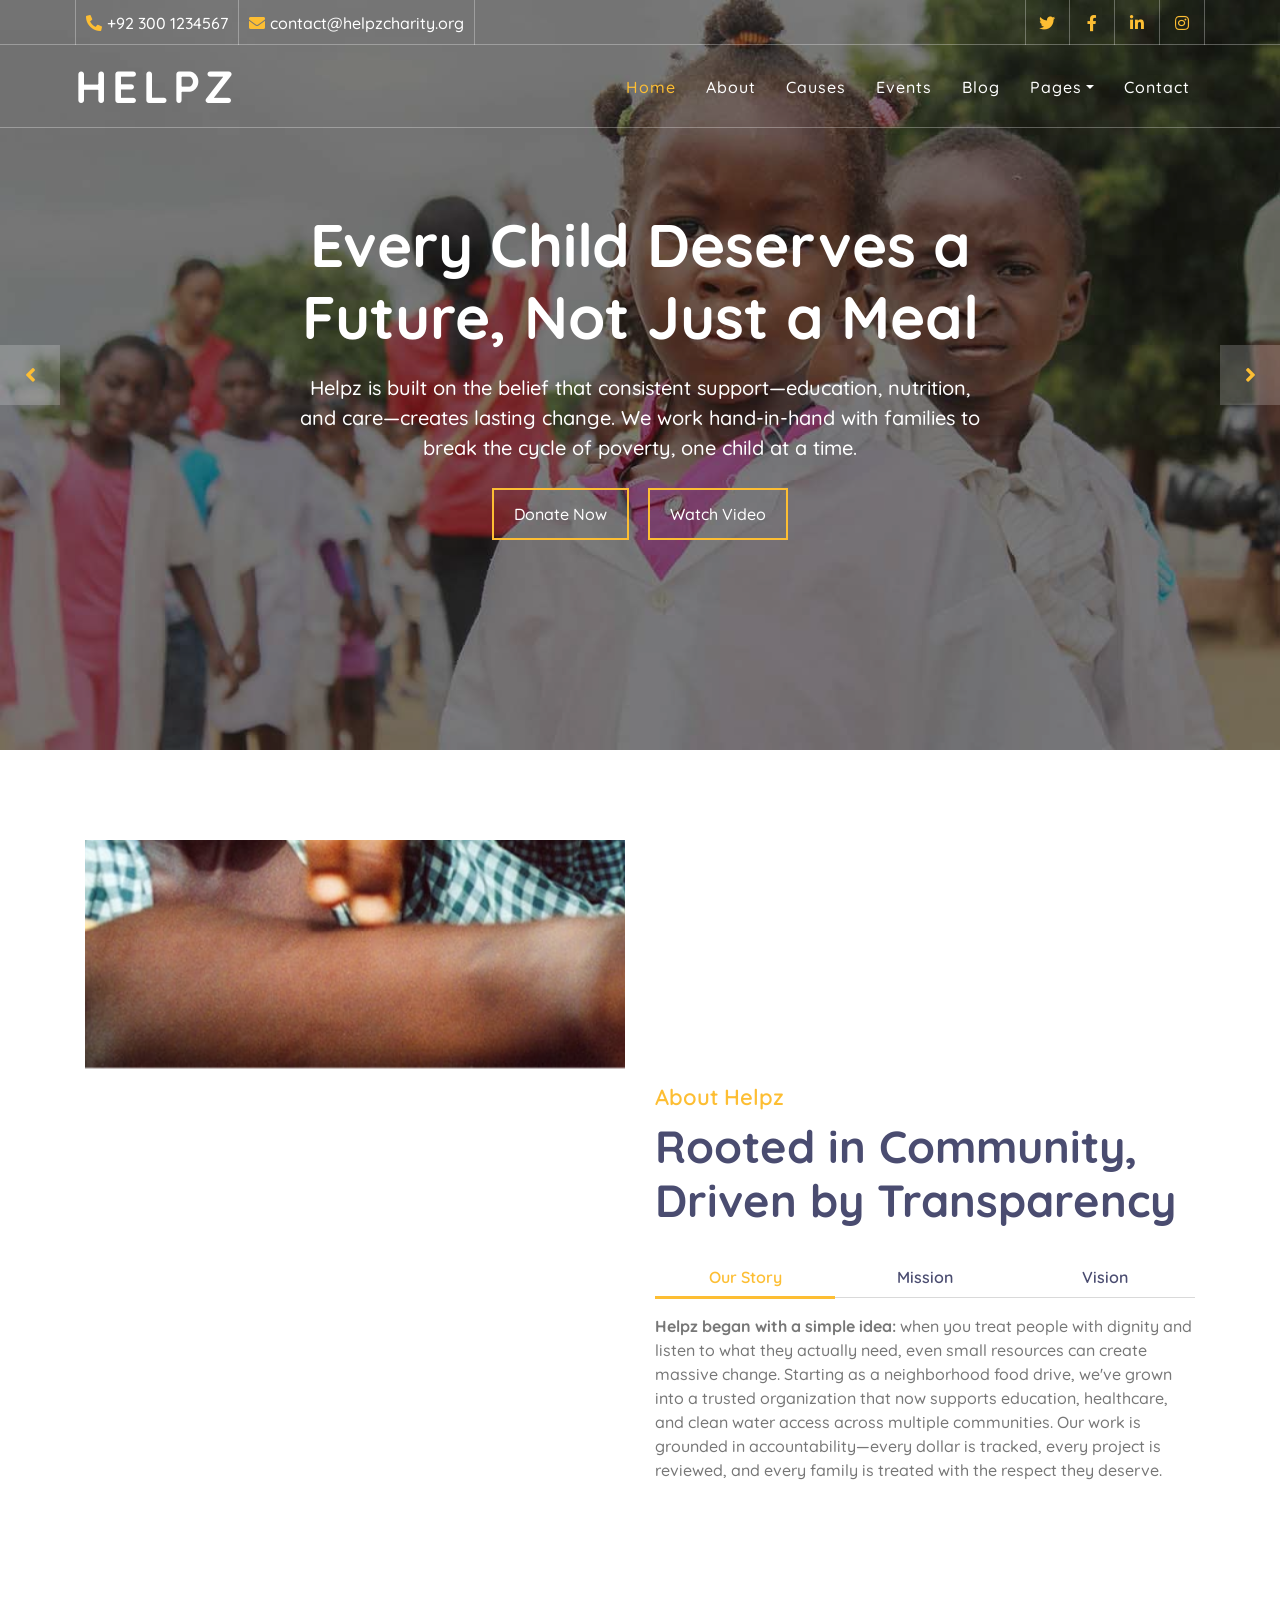
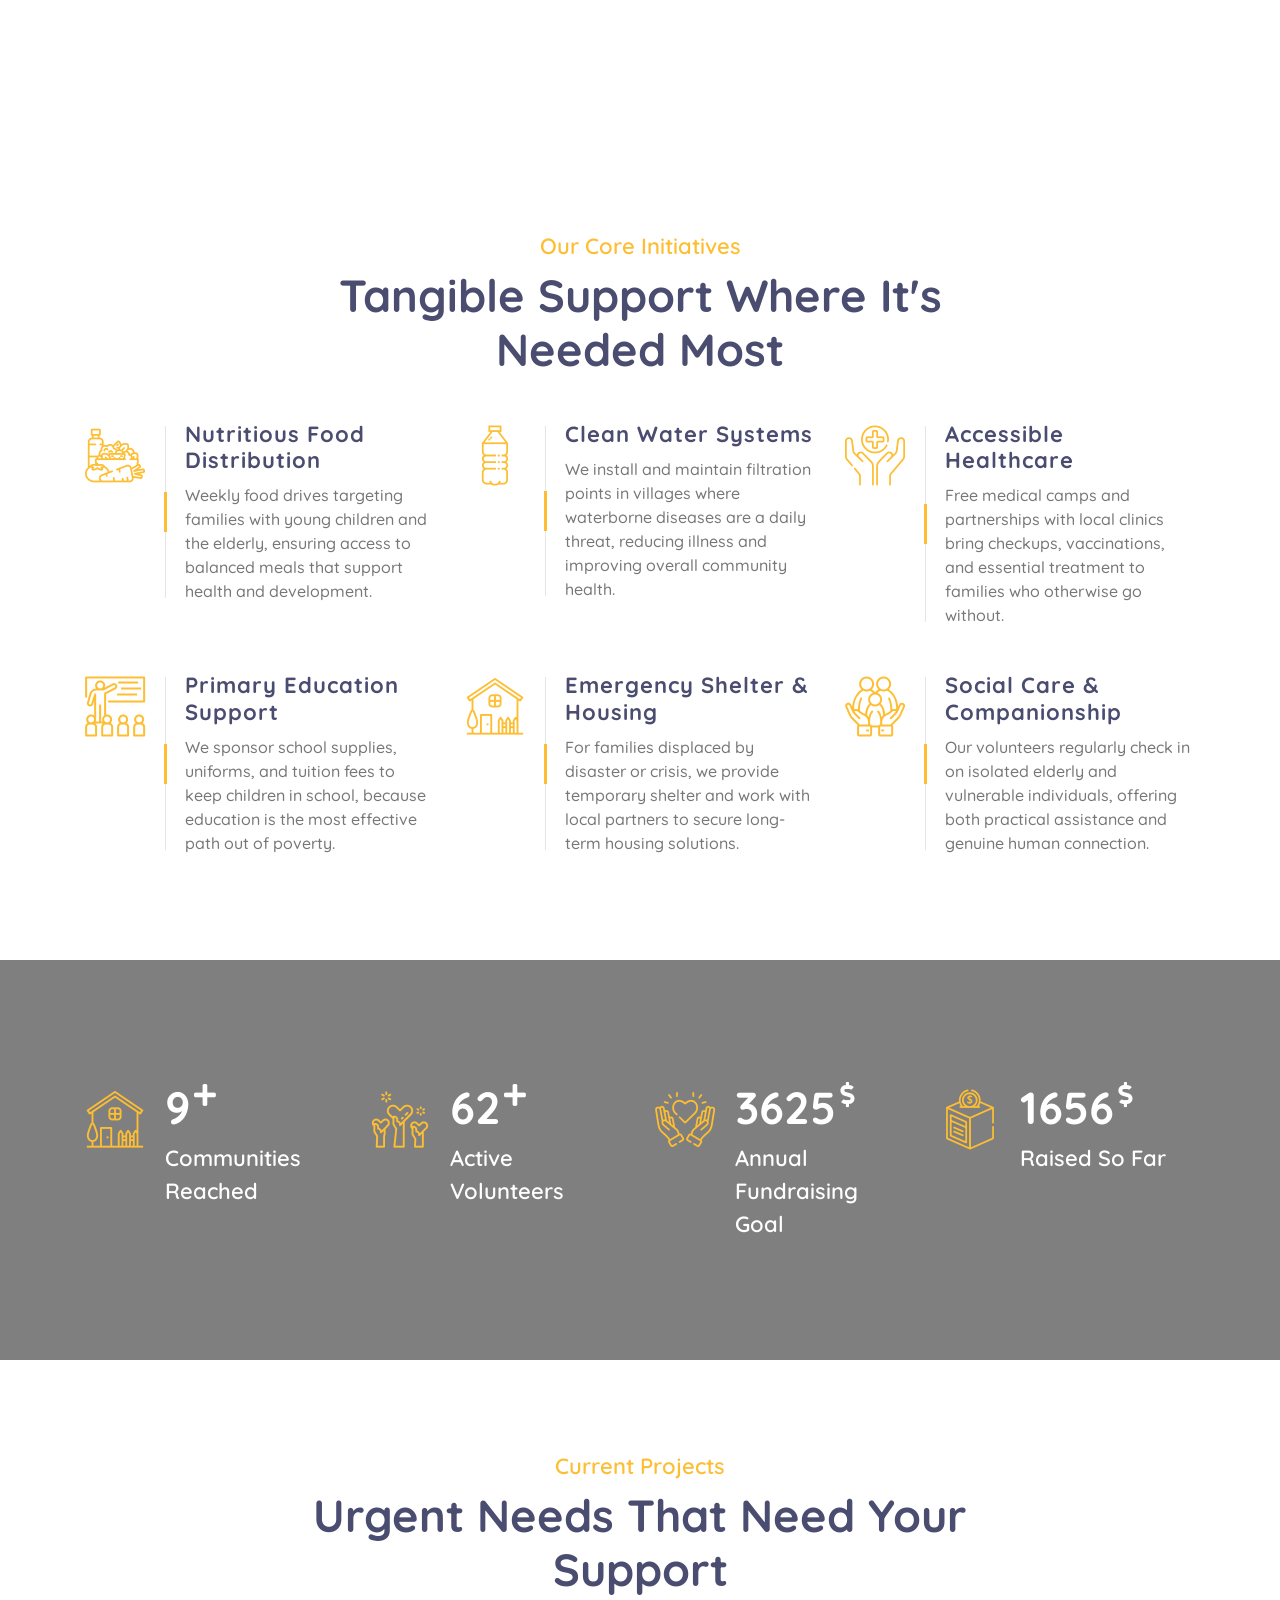
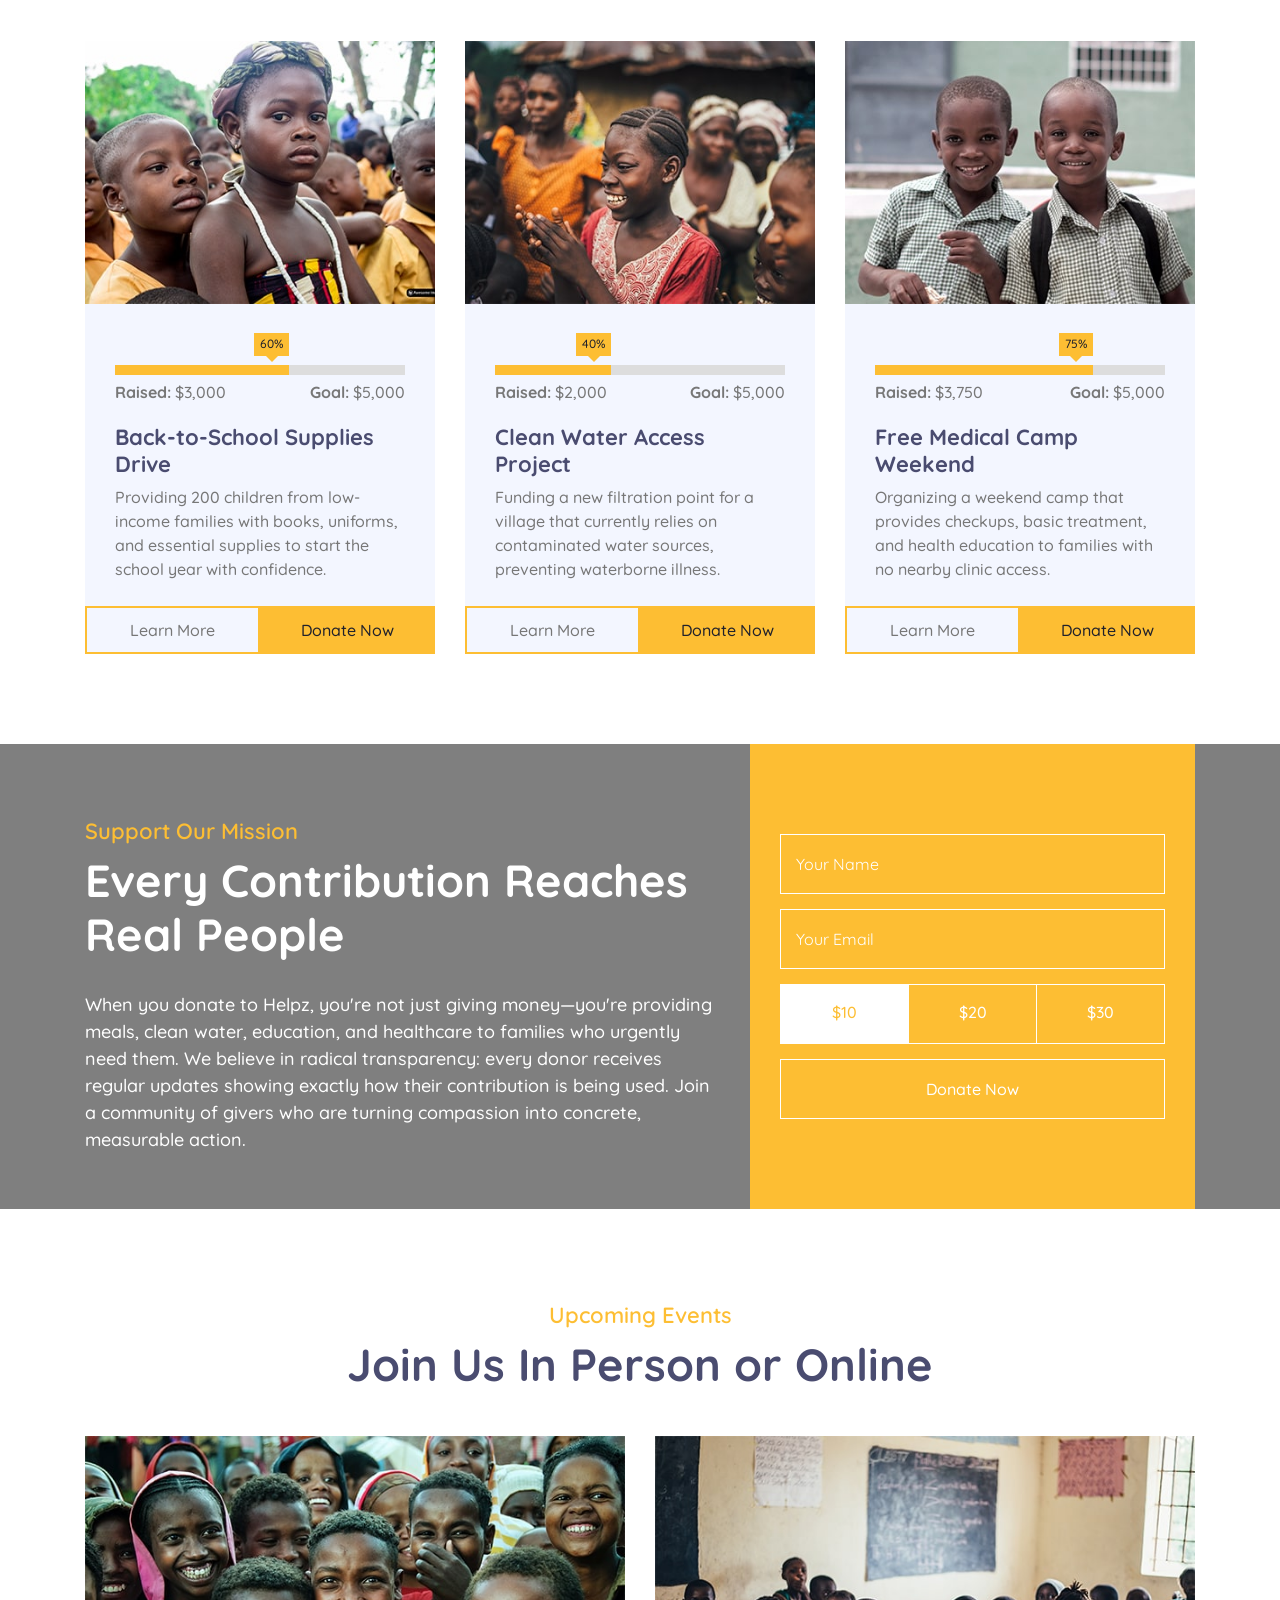
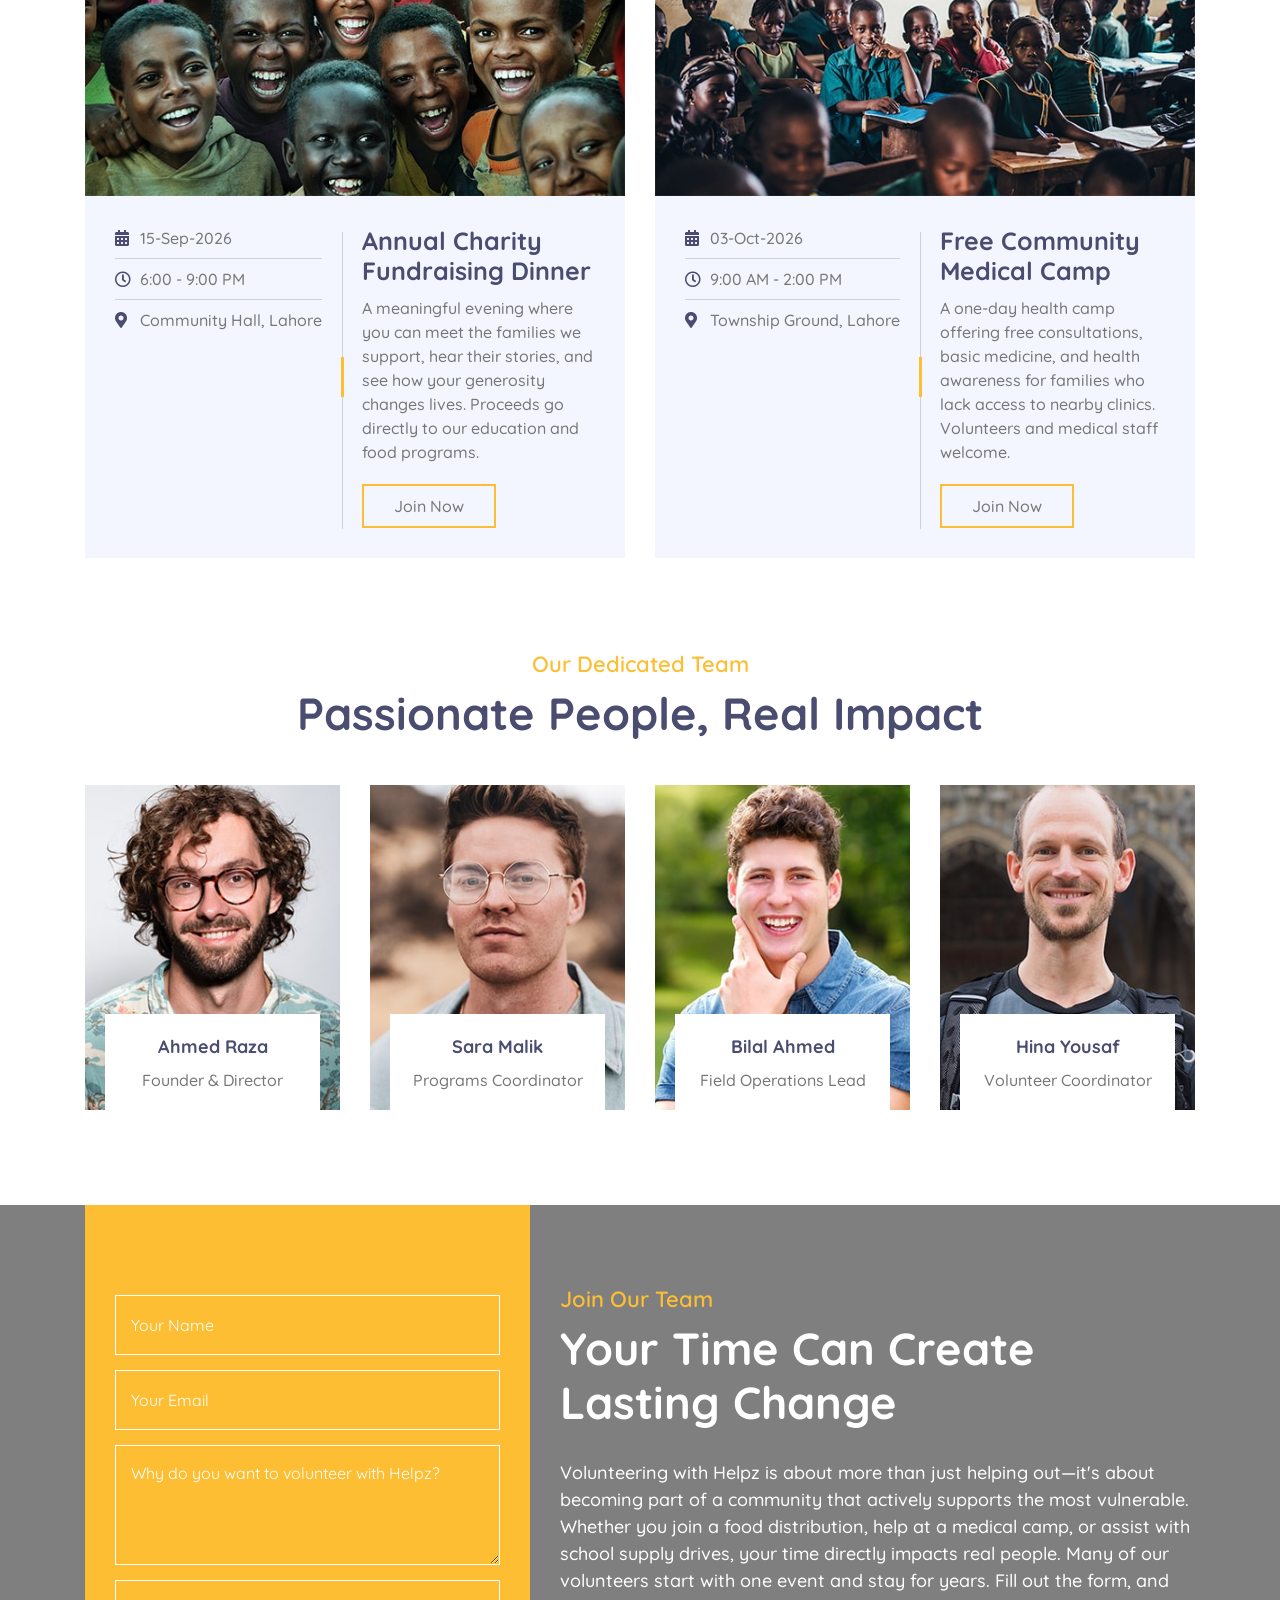
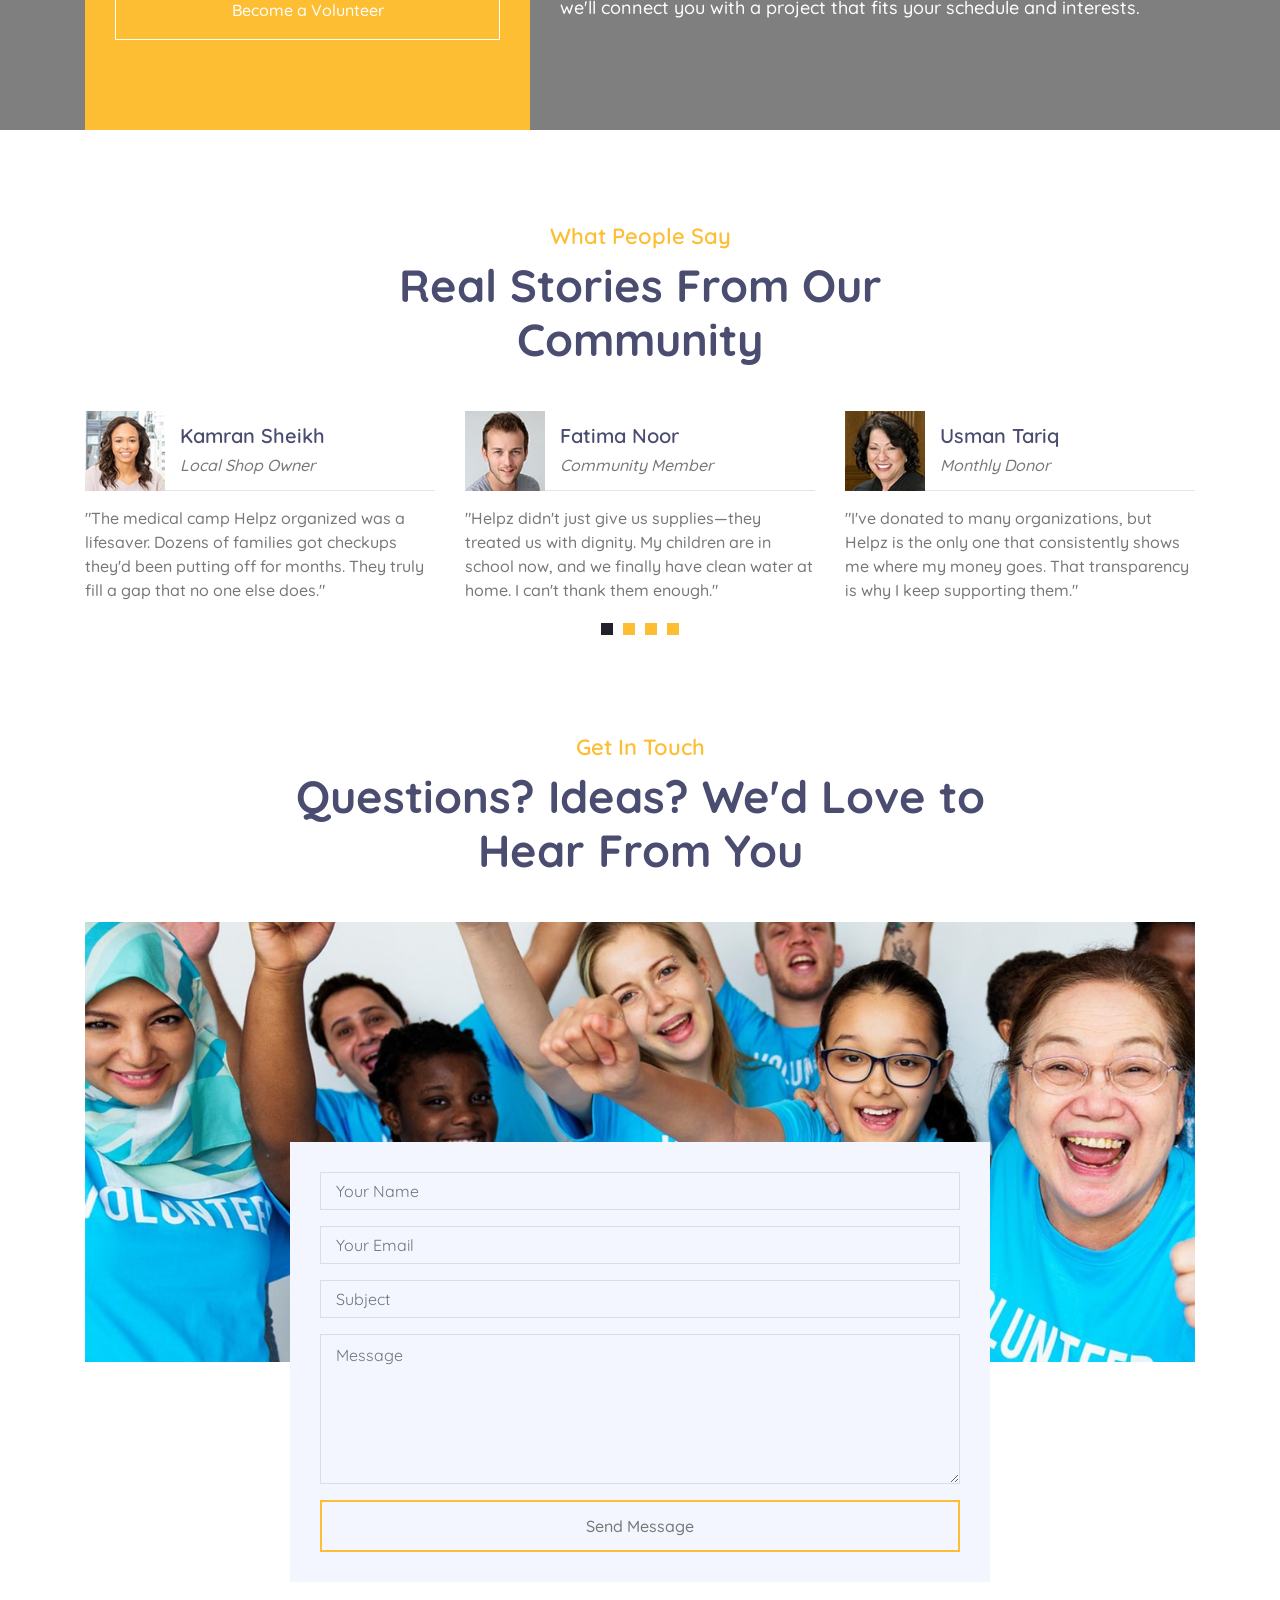
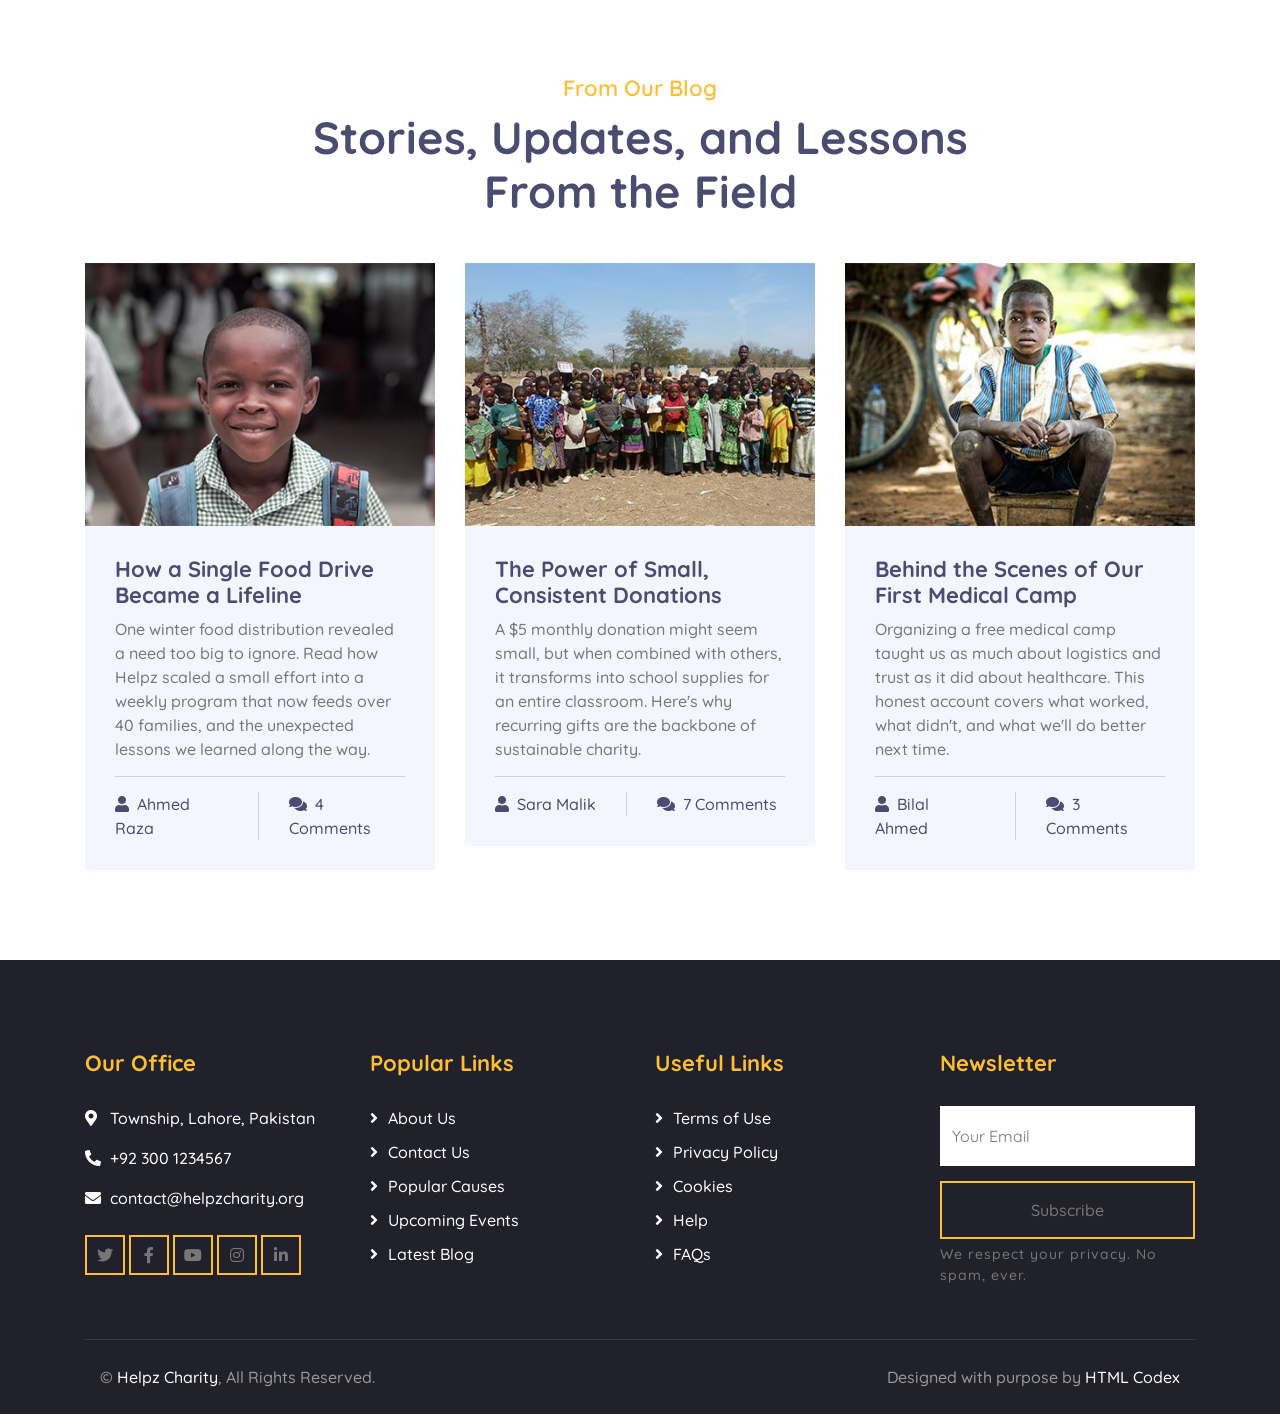
==== commit 3aeb48e1: "adsense code added" ====
--- a/index.html
+++ b/index.html
@@ -16,6 +16,8 @@
         <link href="lib/flaticon/font/flaticon.css" rel="stylesheet">
         <link href="lib/animate/animate.min.css" rel="stylesheet">
         <link href="lib/owlcarousel/assets/owl.carousel.min.css" rel="stylesheet">
+        <script async src="https://pagead2.googlesyndication.com/pagead/js/adsbygoogle.js?client=ca-pub-5177822330952725"
+     crossorigin="anonymous"></script>
         <!-- Template Stylesheet -->
         <link href="css/style.css" rel="stylesheet">
     </head>
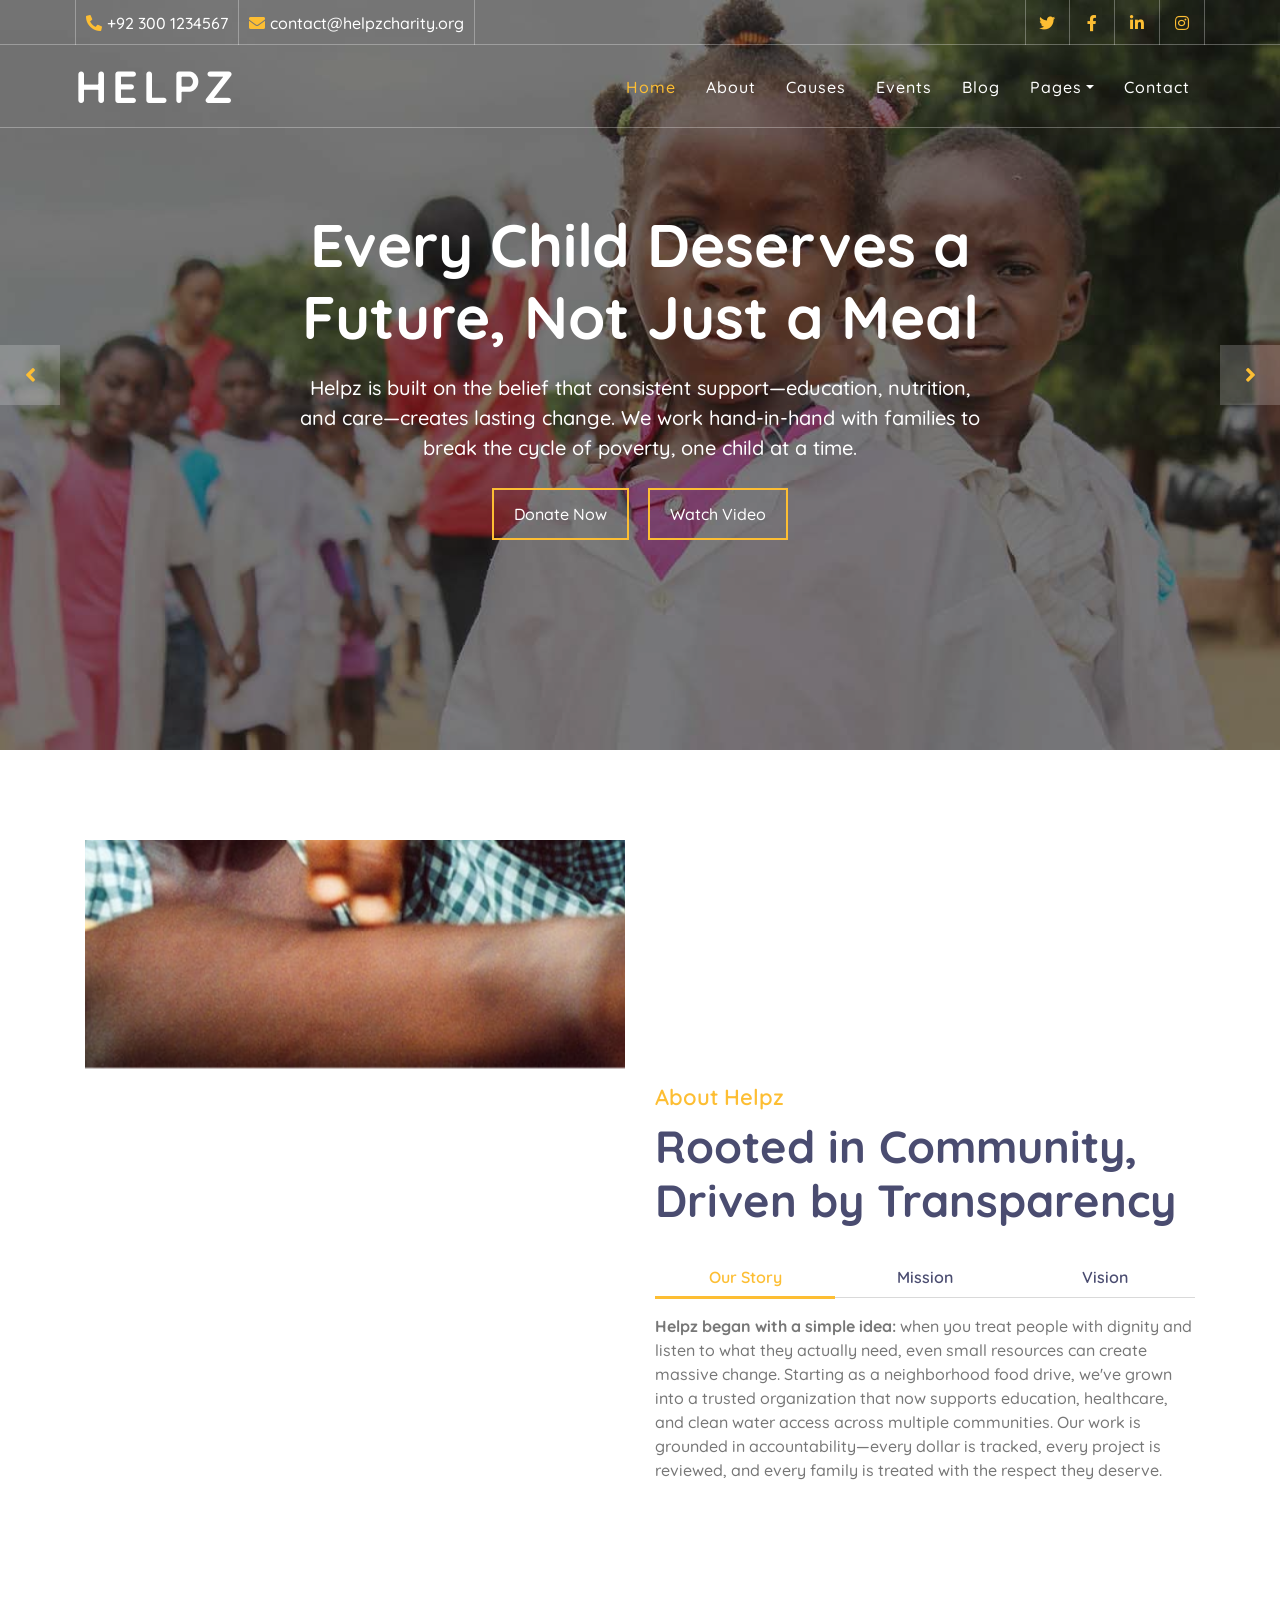
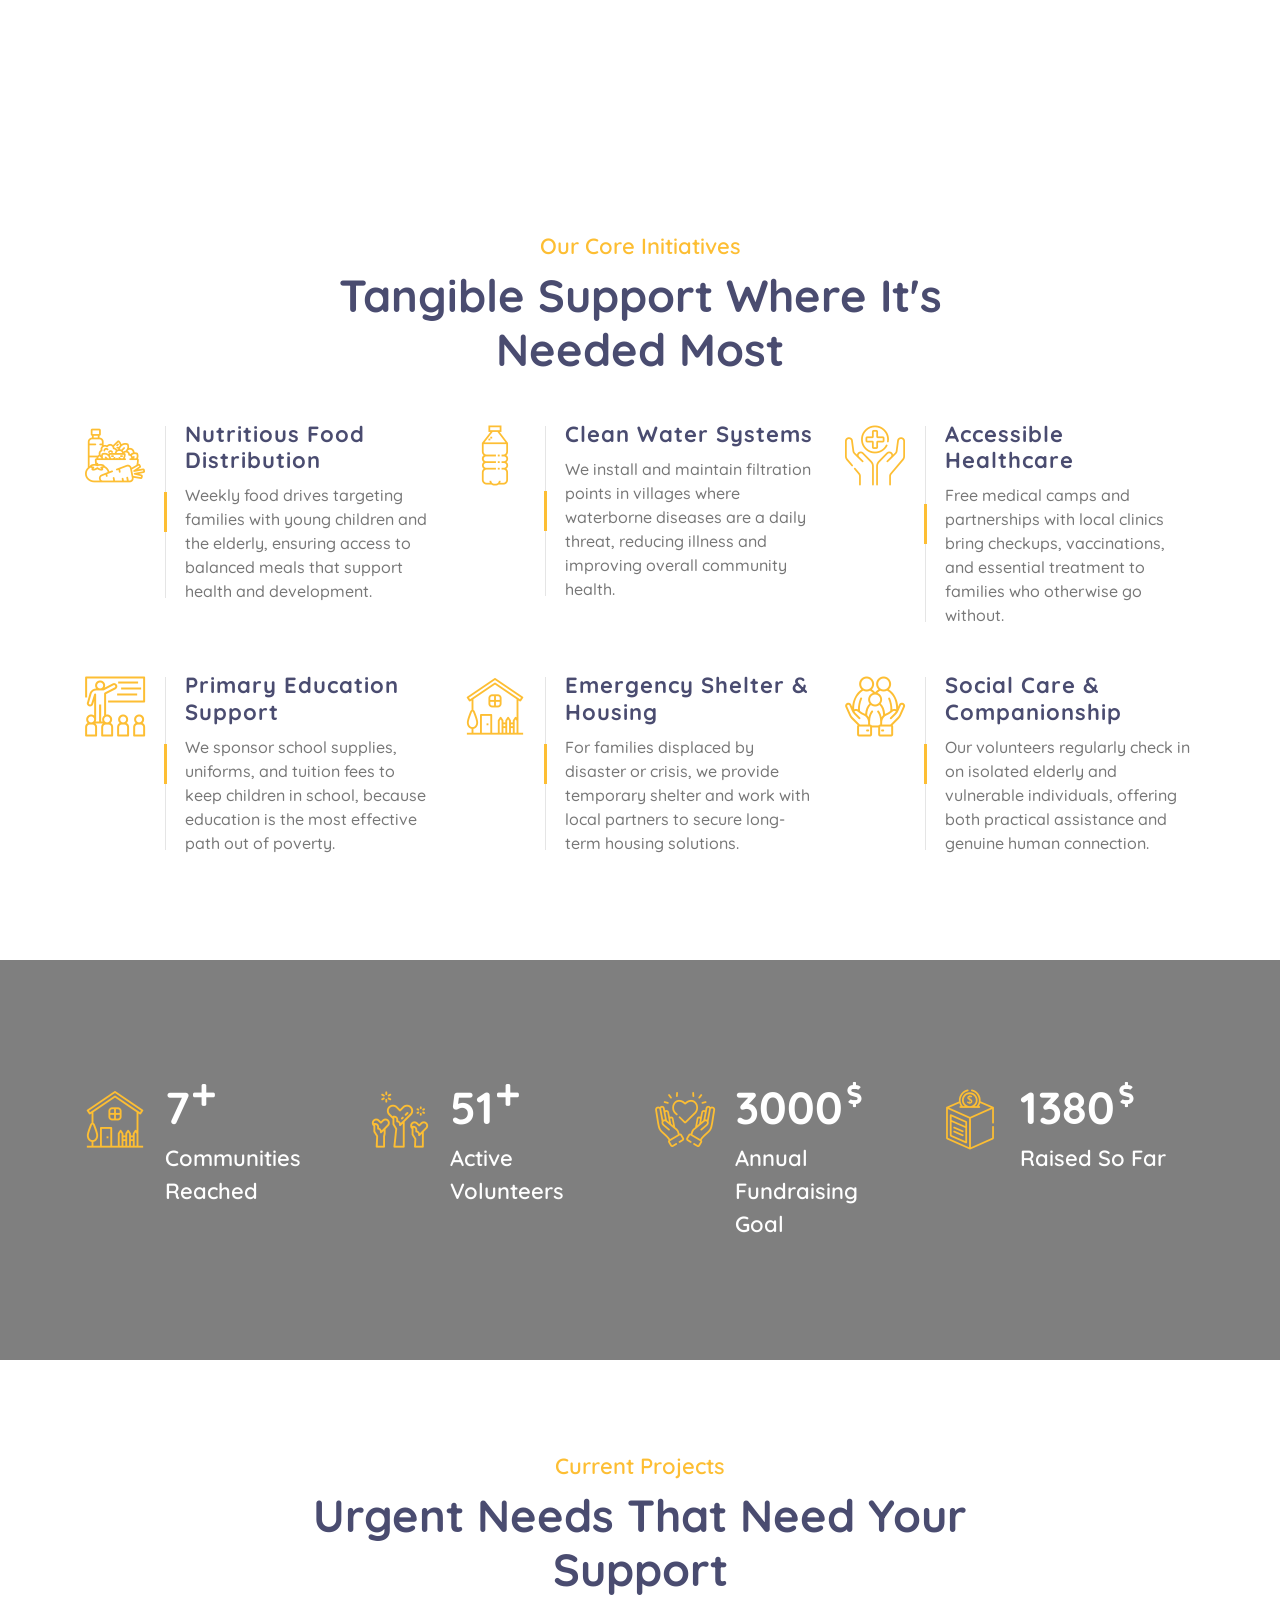
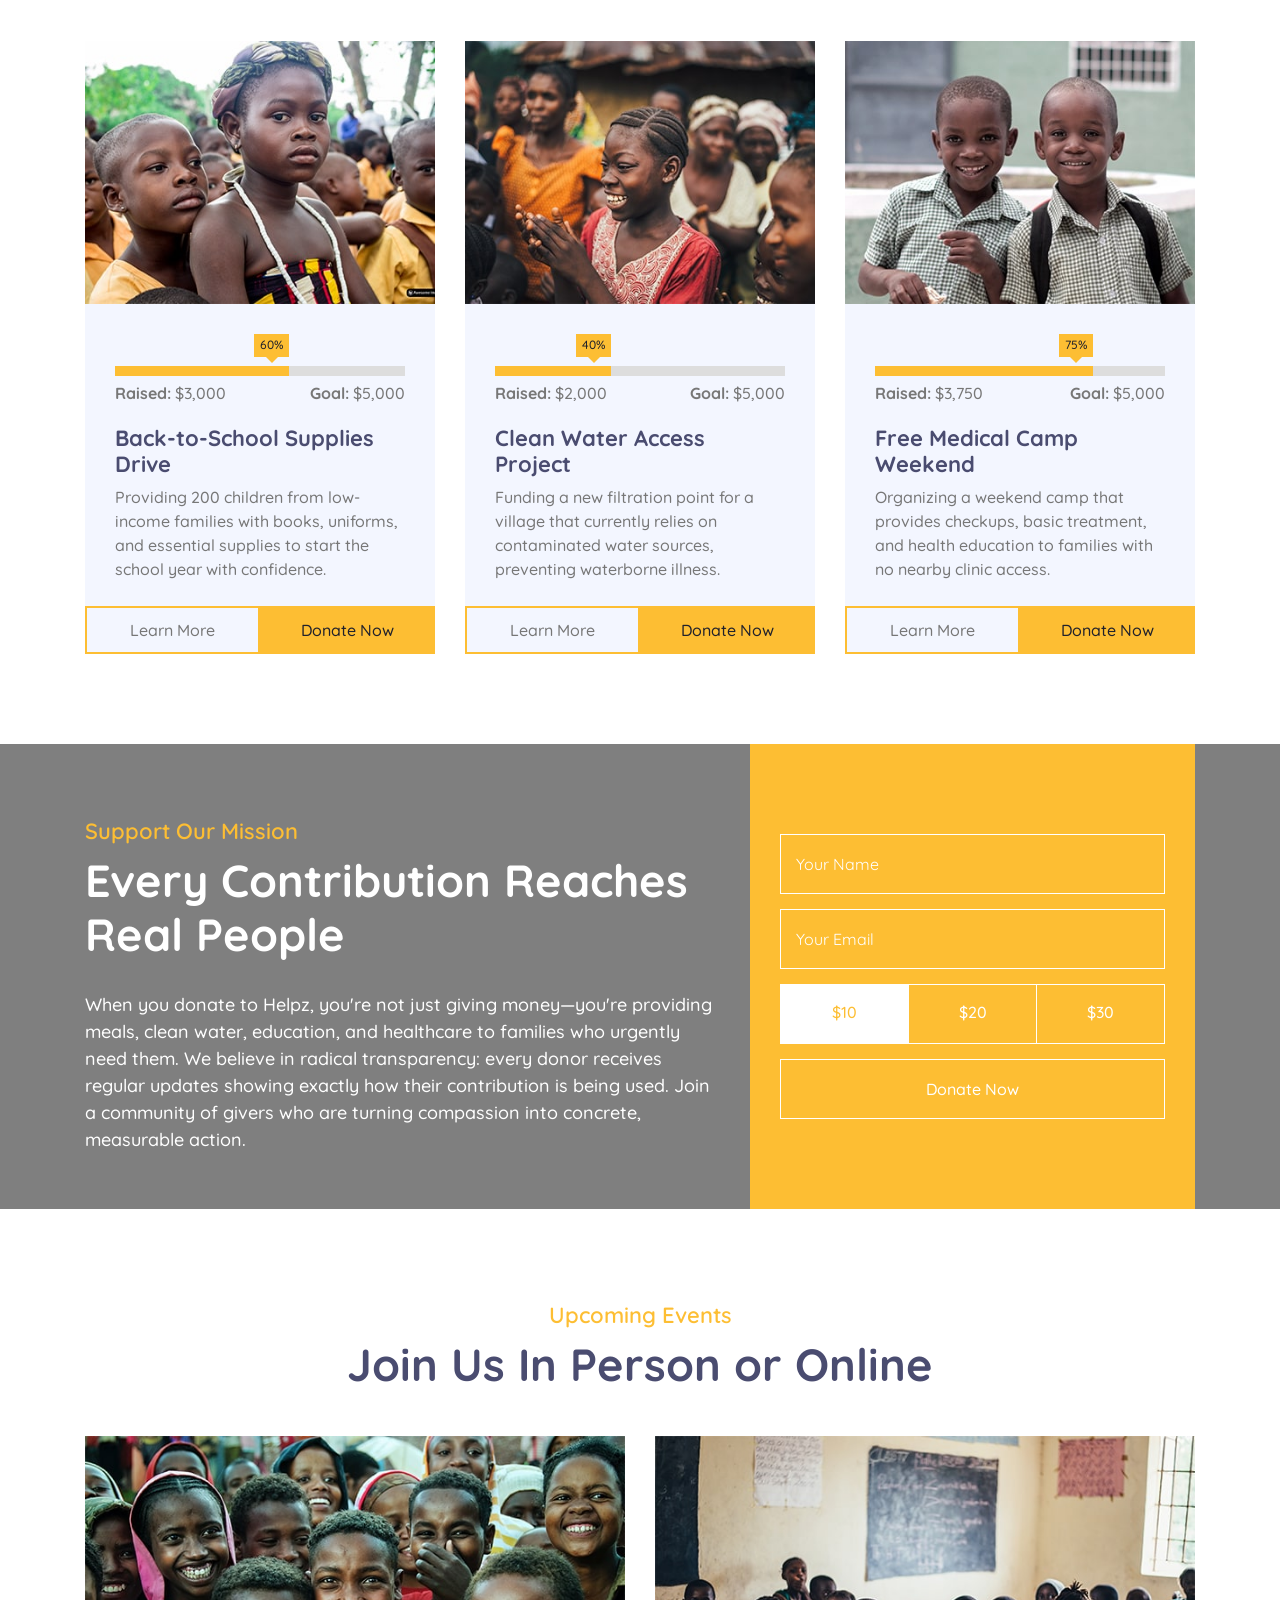
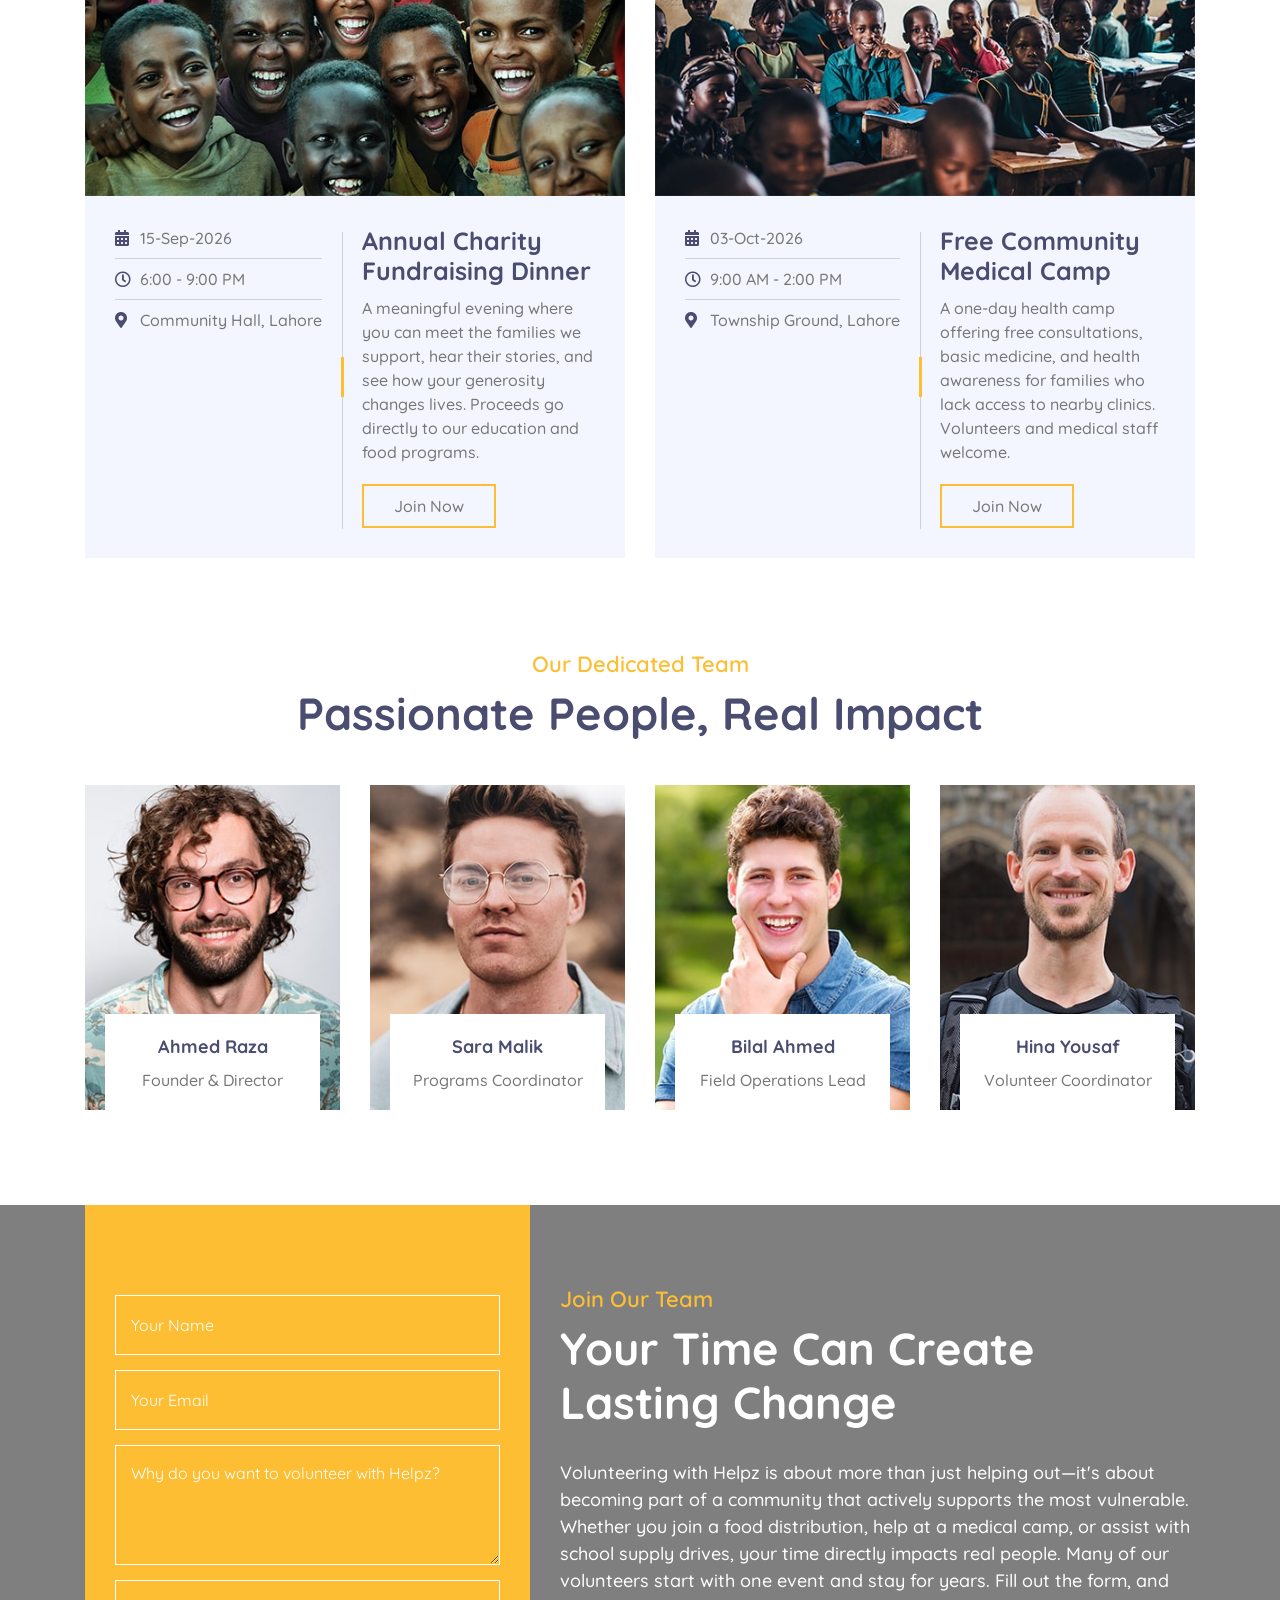
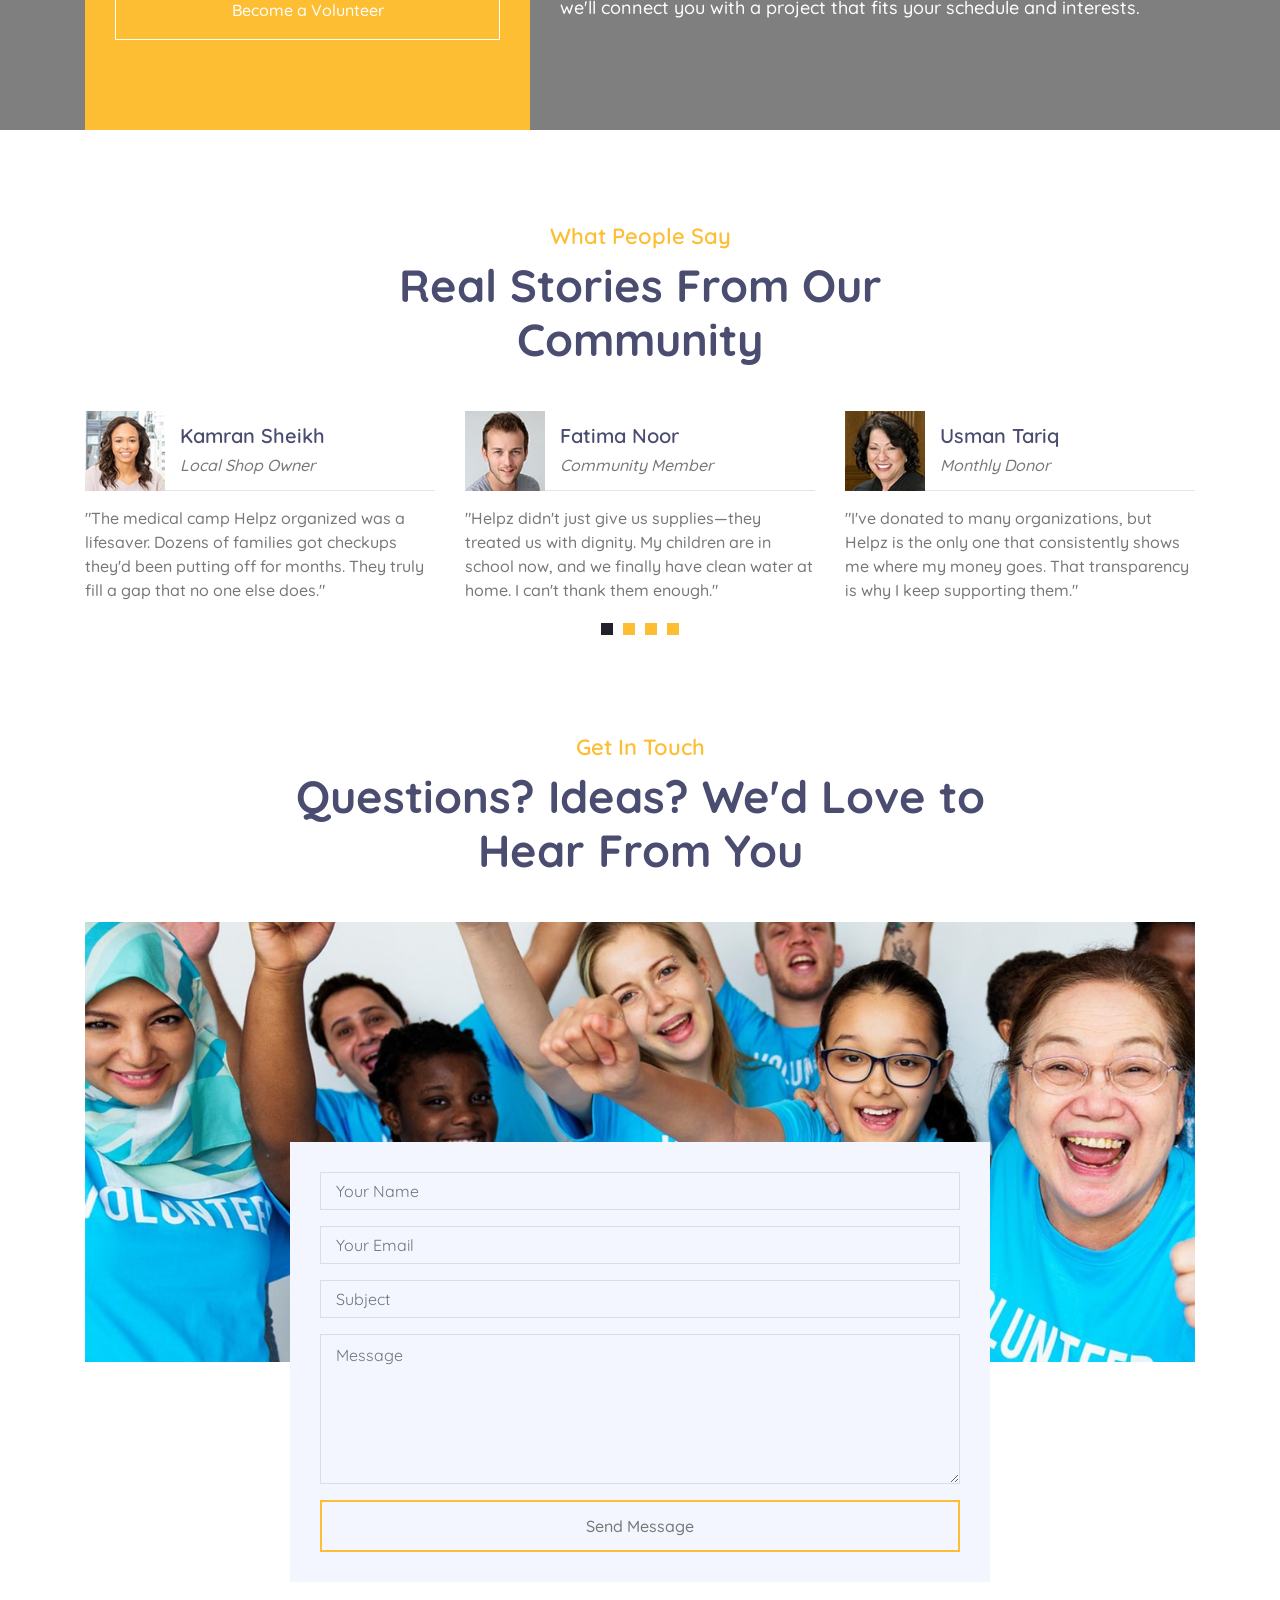
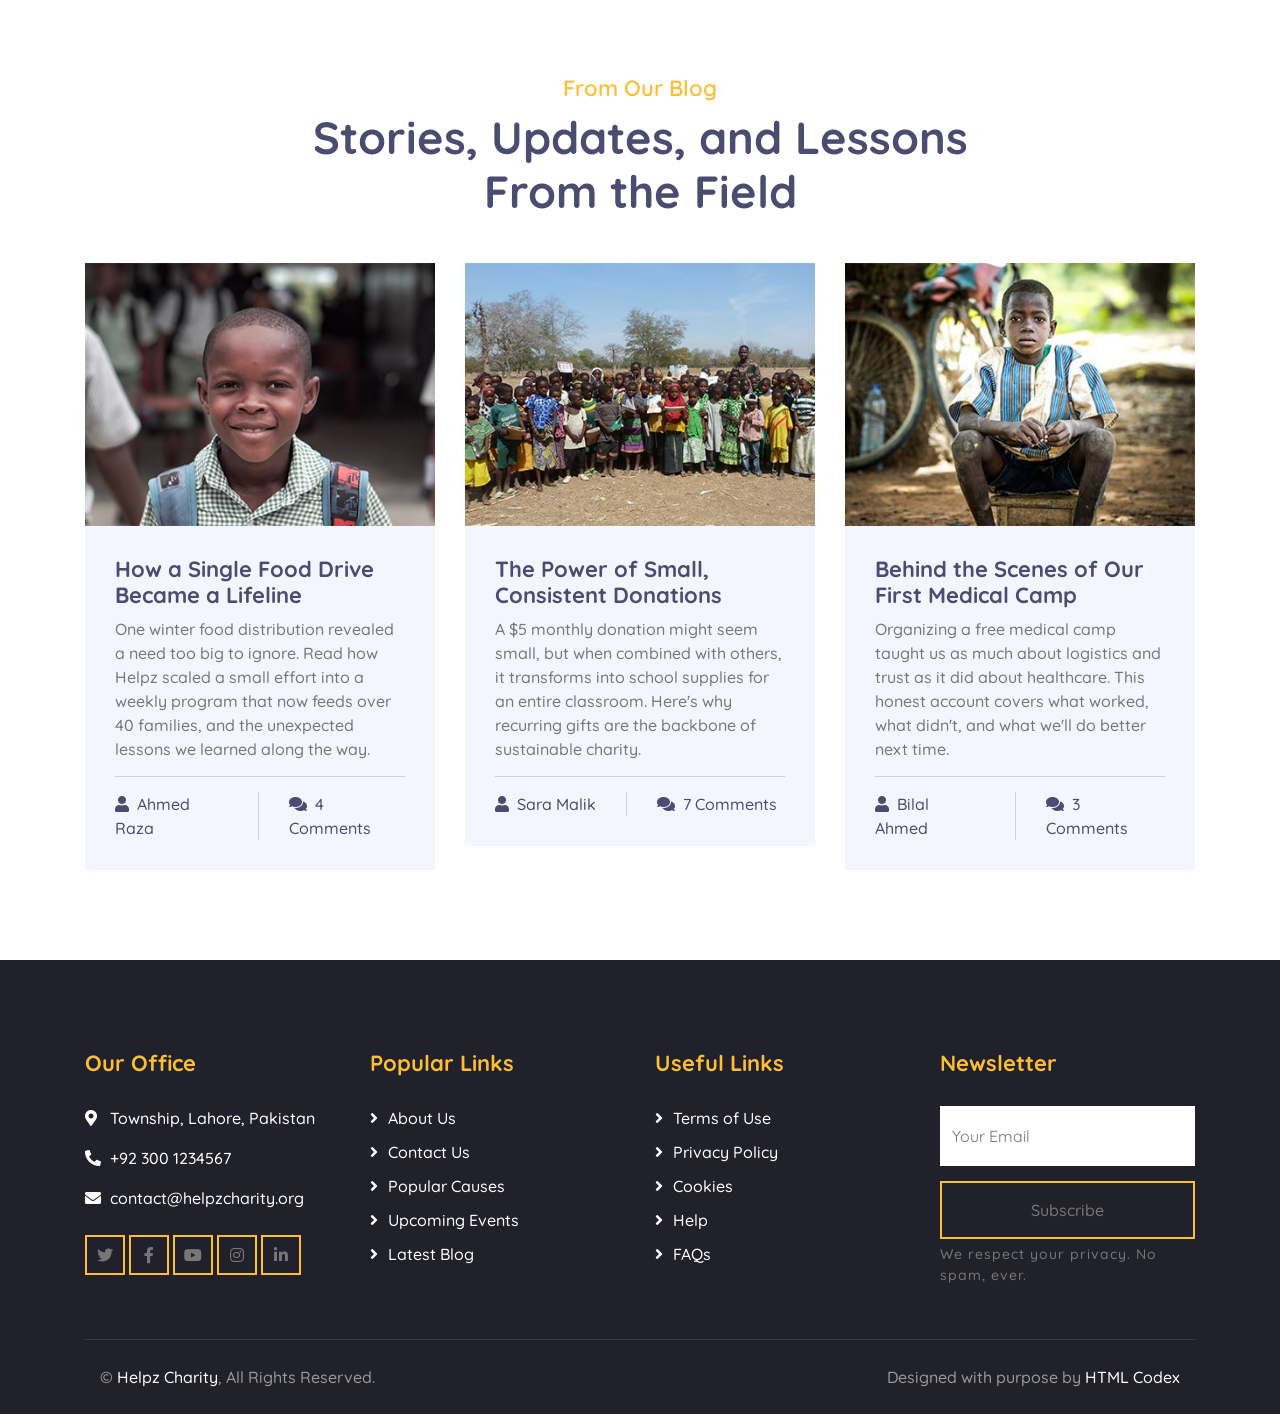
==== commit 0f7051c0: "second wesbite ads" ====
--- a/index.html
+++ b/index.html
@@ -18,6 +18,8 @@
         <link href="lib/owlcarousel/assets/owl.carousel.min.css" rel="stylesheet">
         <script async src="https://pagead2.googlesyndication.com/pagead/js/adsbygoogle.js?client=ca-pub-5177822330952725"
      crossorigin="anonymous"></script>
+     <script async src="https://pagead2.googlesyndication.com/pagead/js/adsbygoogle.js?client=ca-pub-5177822330952725"
+     crossorigin="anonymous"></script>
         <!-- Template Stylesheet -->
         <link href="css/style.css" rel="stylesheet">
     </head>
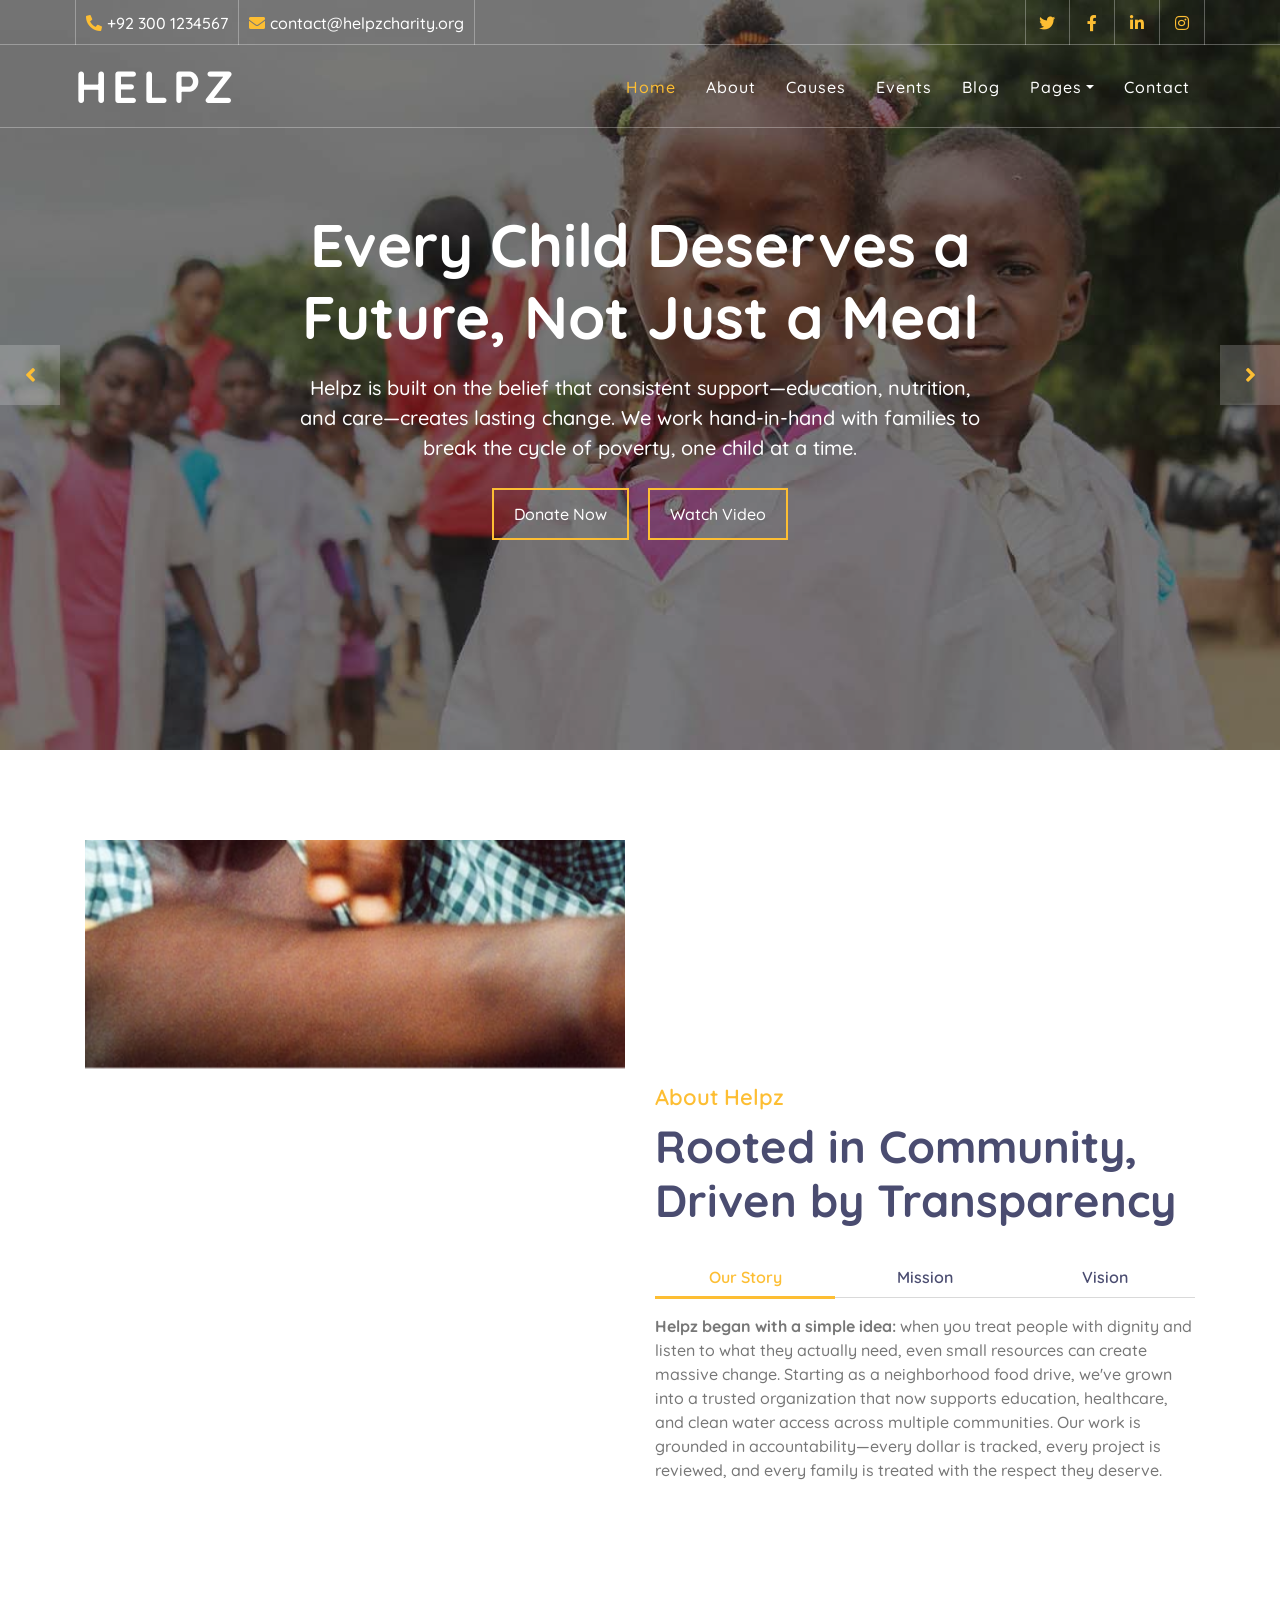
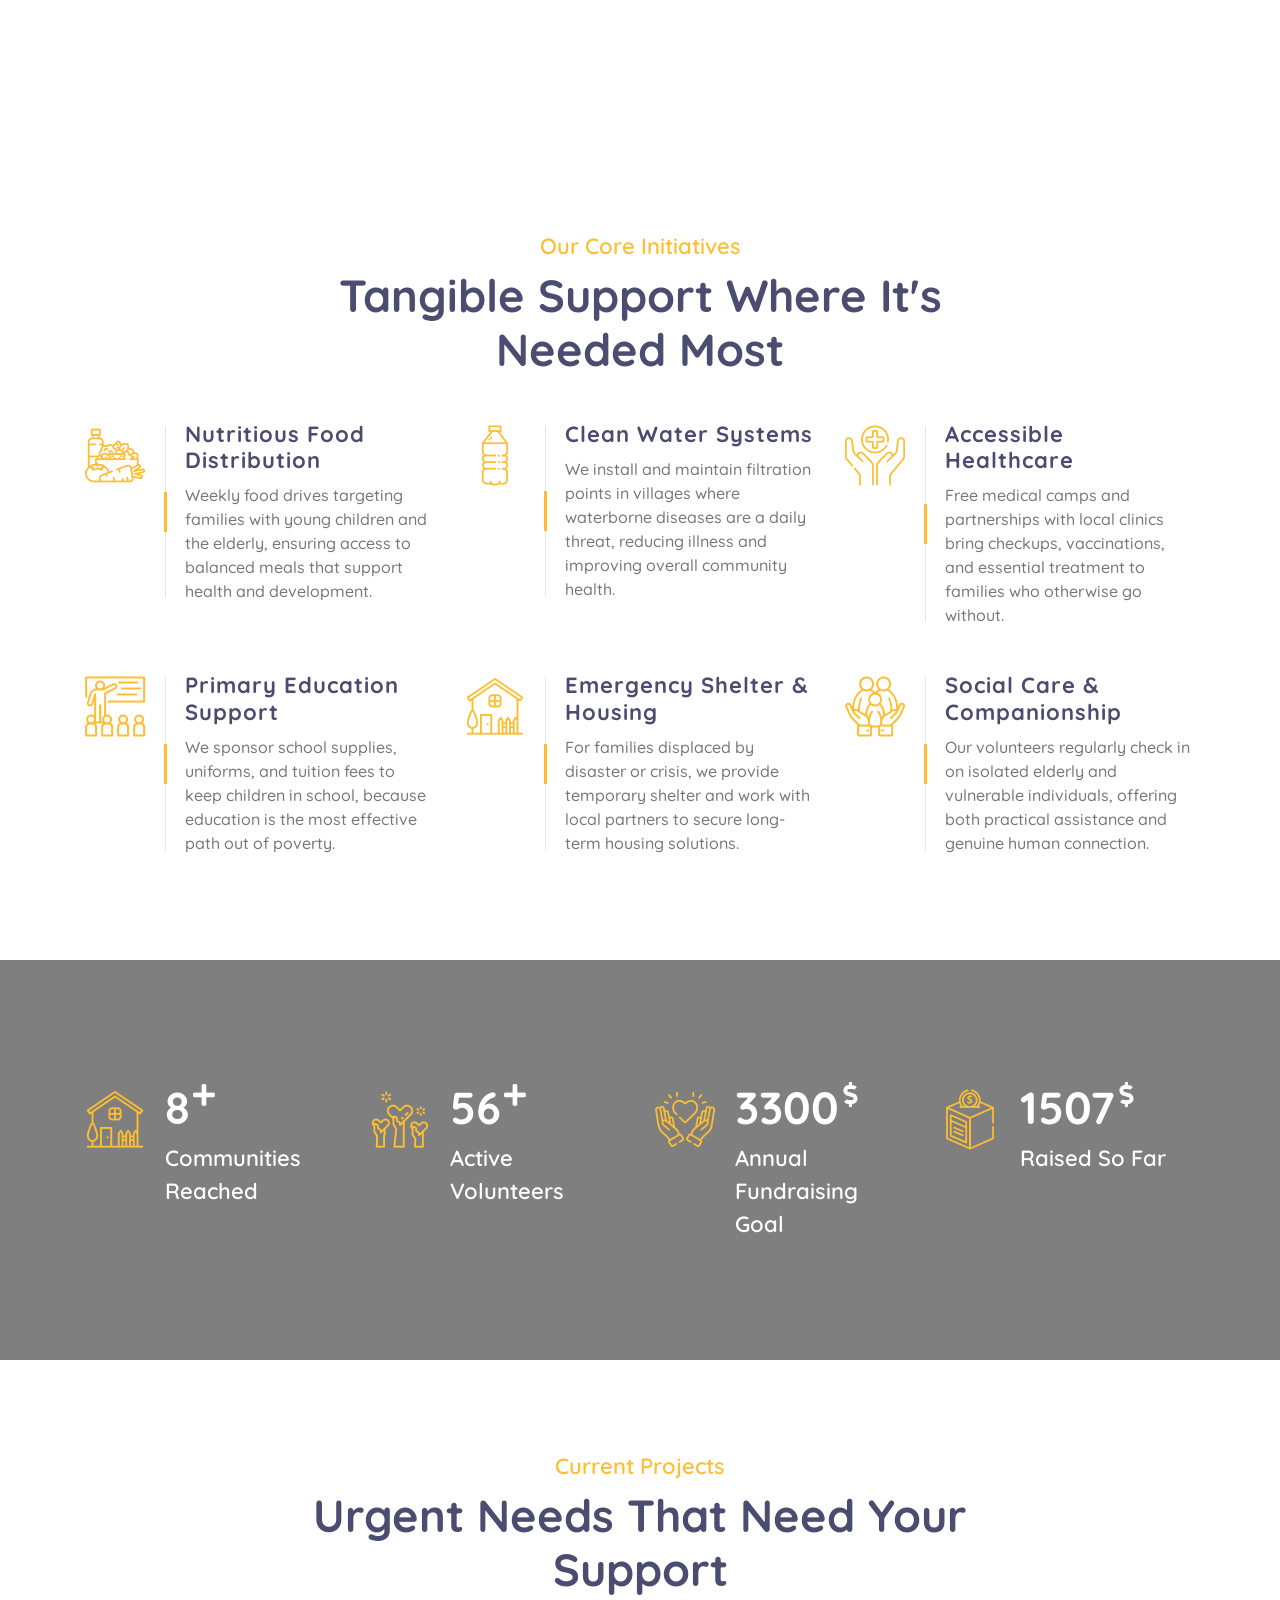
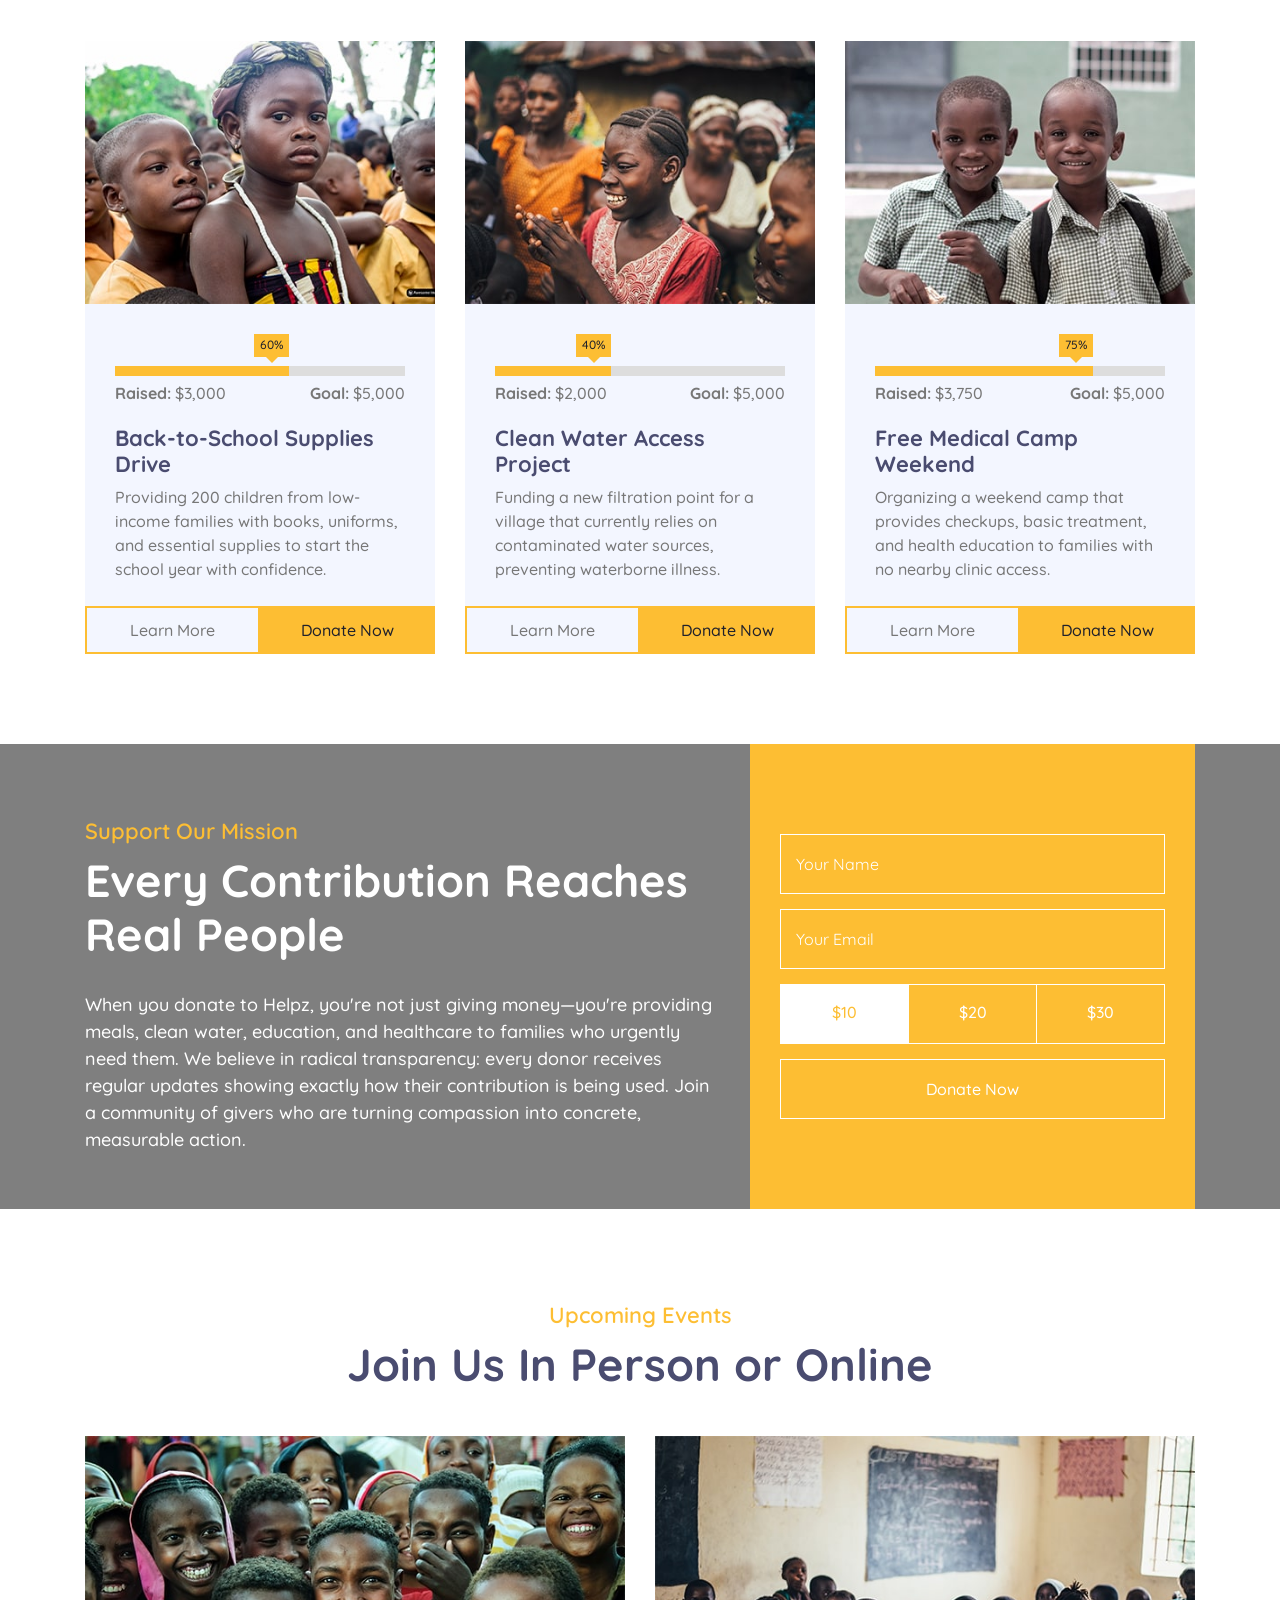
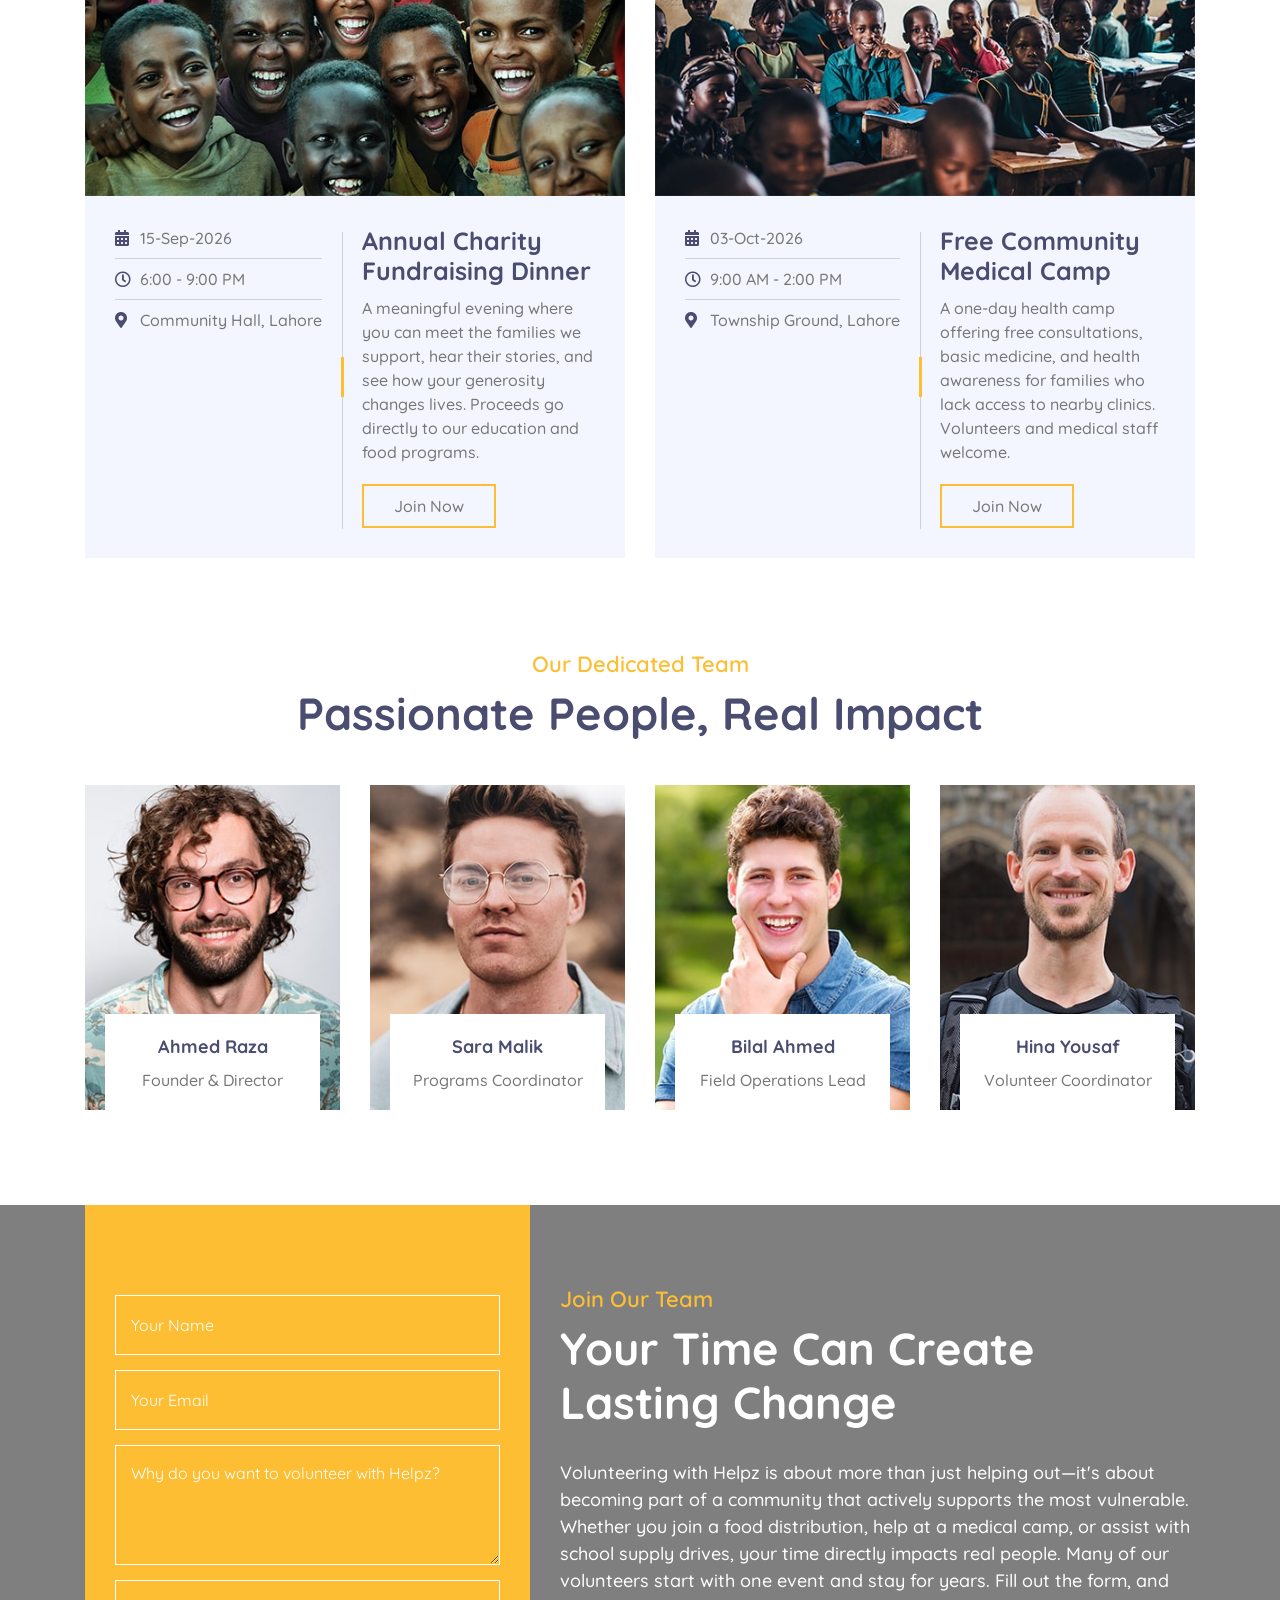
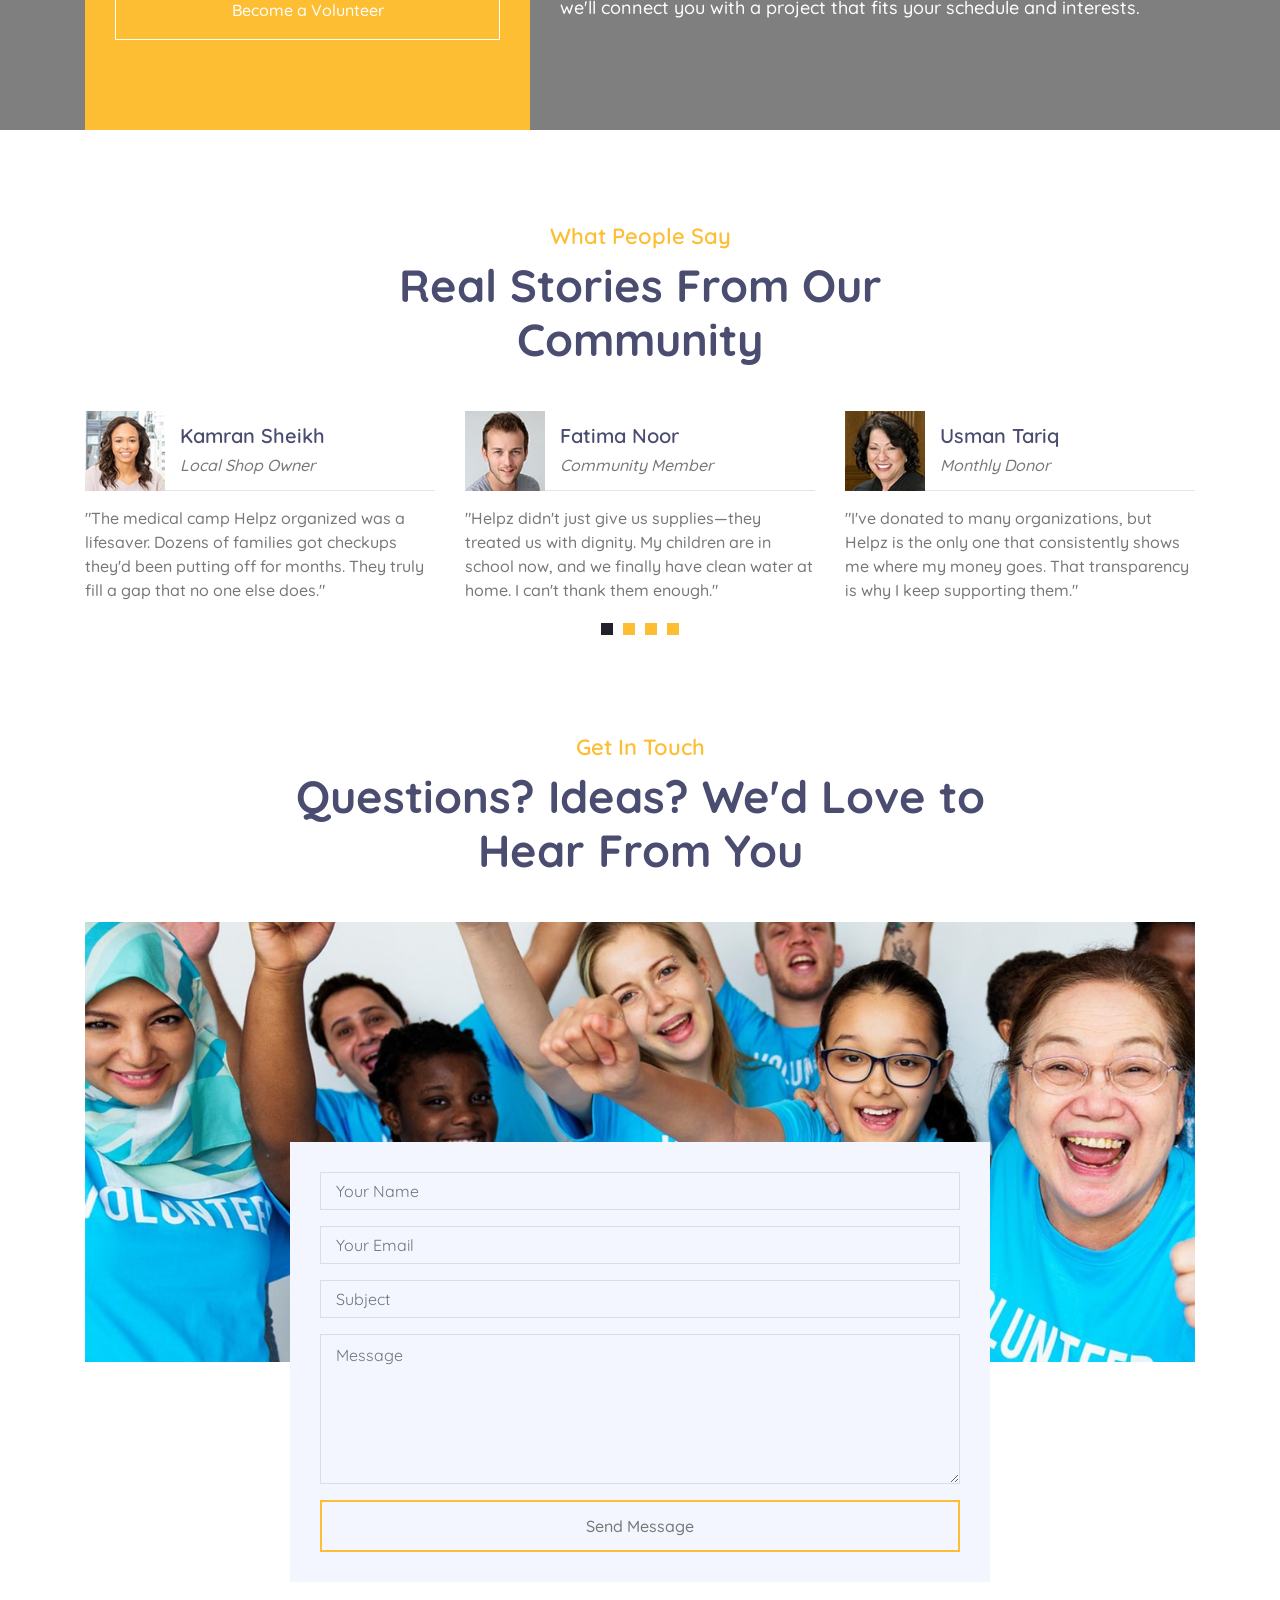
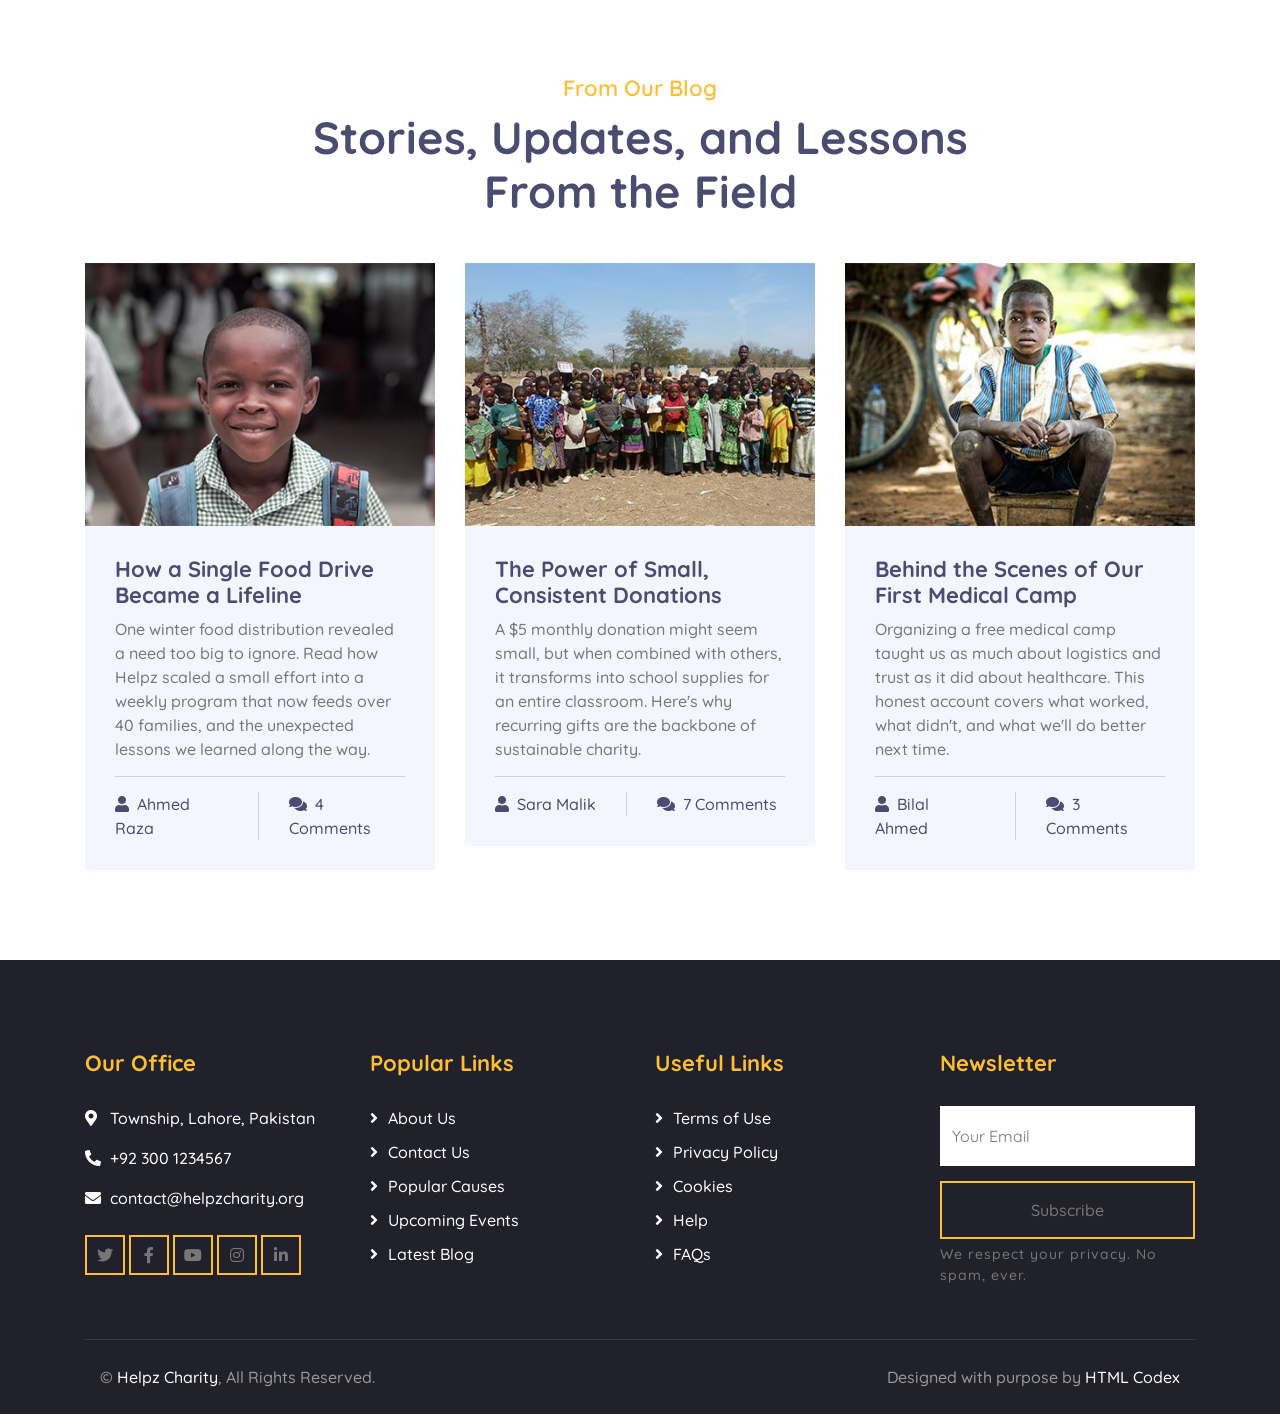
==== commit ac20c7a3: "again ads code link add" ====
--- a/index.html
+++ b/index.html
@@ -20,6 +20,8 @@
      crossorigin="anonymous"></script>
      <script async src="https://pagead2.googlesyndication.com/pagead/js/adsbygoogle.js?client=ca-pub-5177822330952725"
      crossorigin="anonymous"></script>
+     <script async src="https://pagead2.googlesyndication.com/pagead/js/adsbygoogle.js?client=ca-pub-5177822330952725"
+     crossorigin="anonymous"></script>
         <!-- Template Stylesheet -->
         <link href="css/style.css" rel="stylesheet">
     </head>
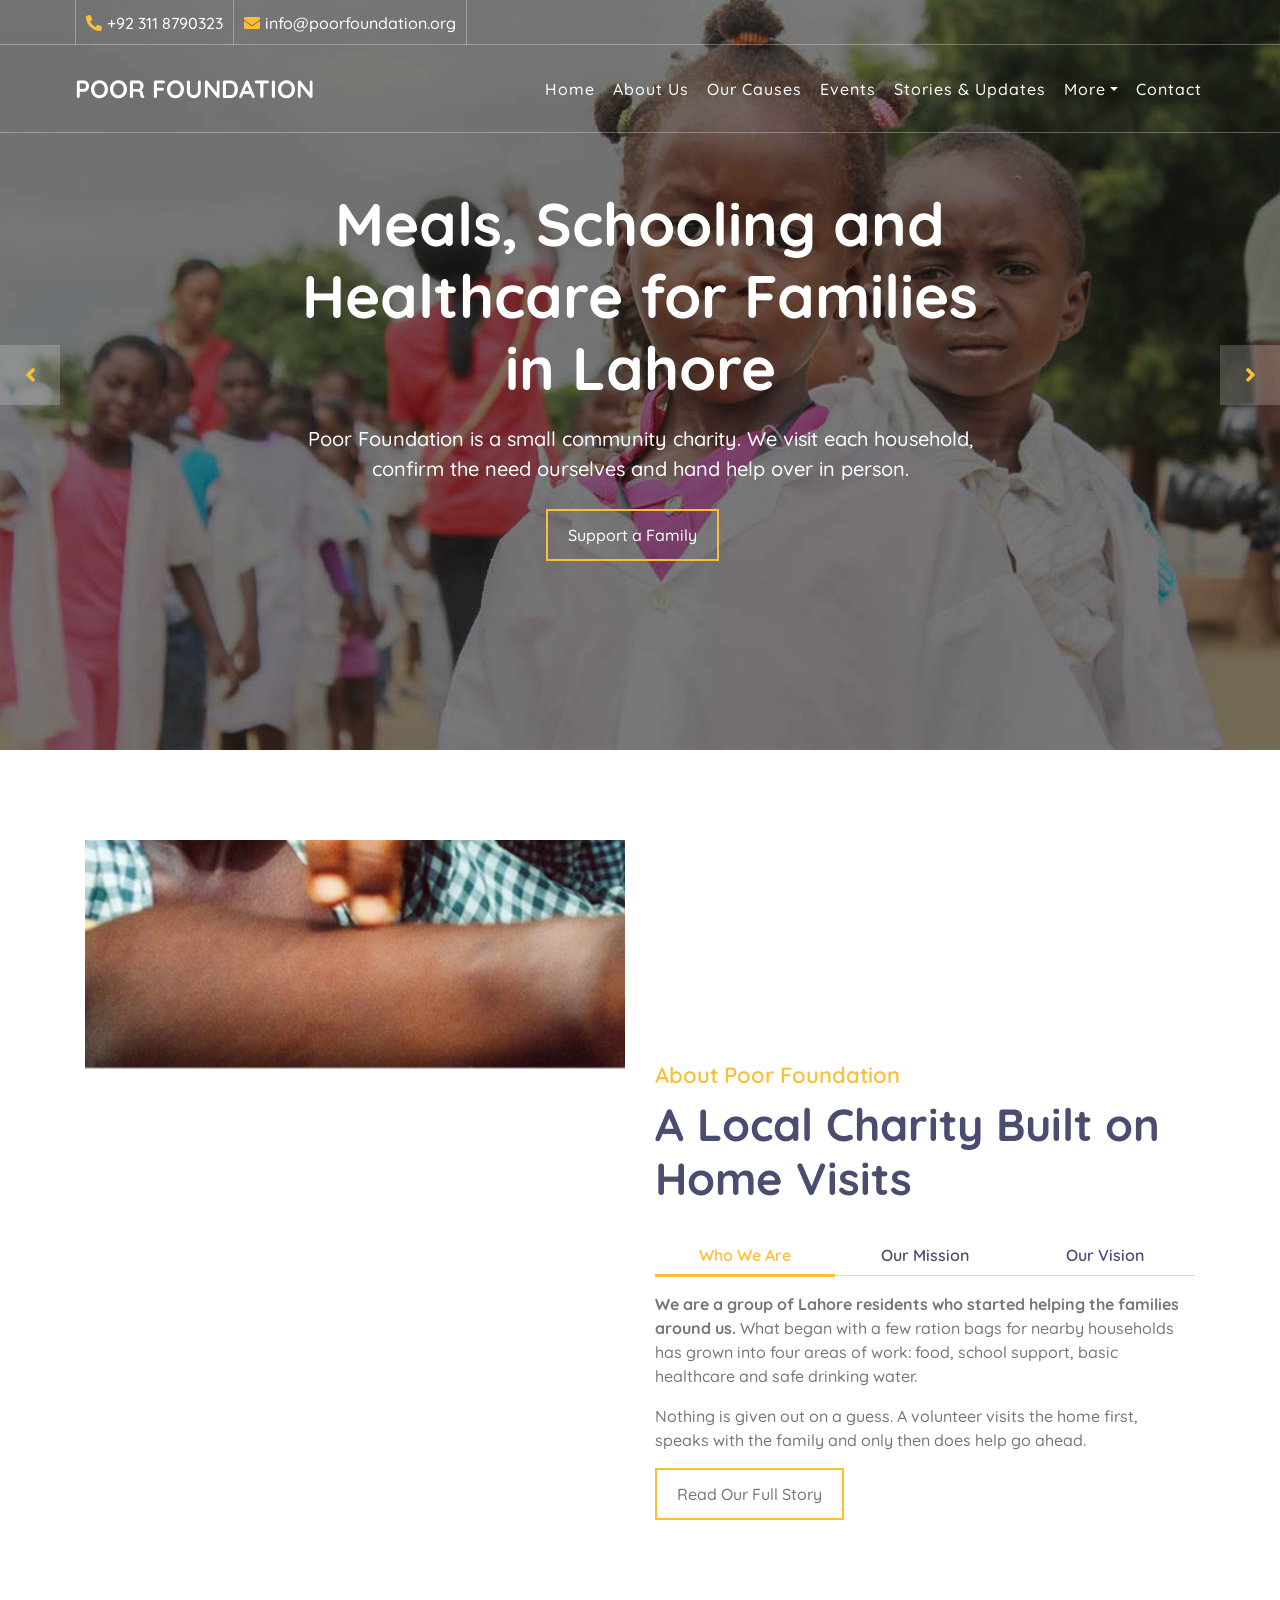
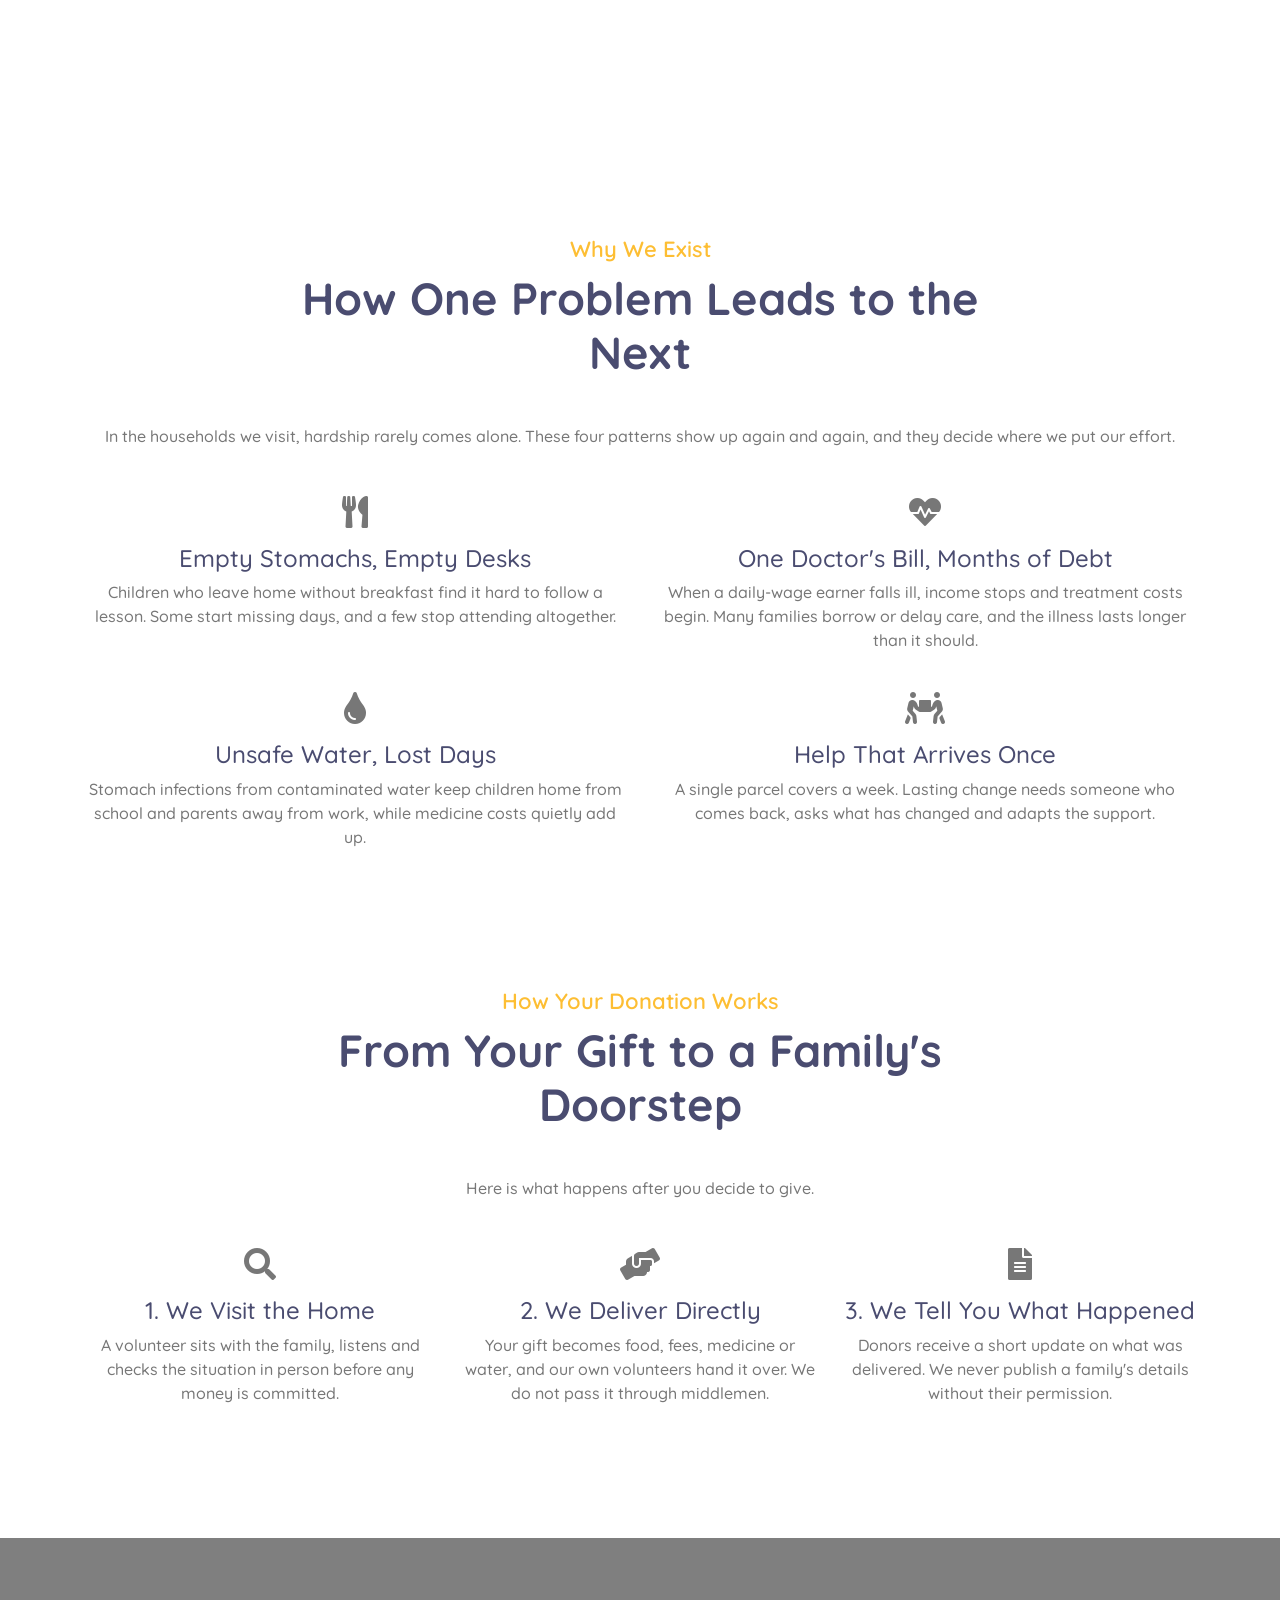
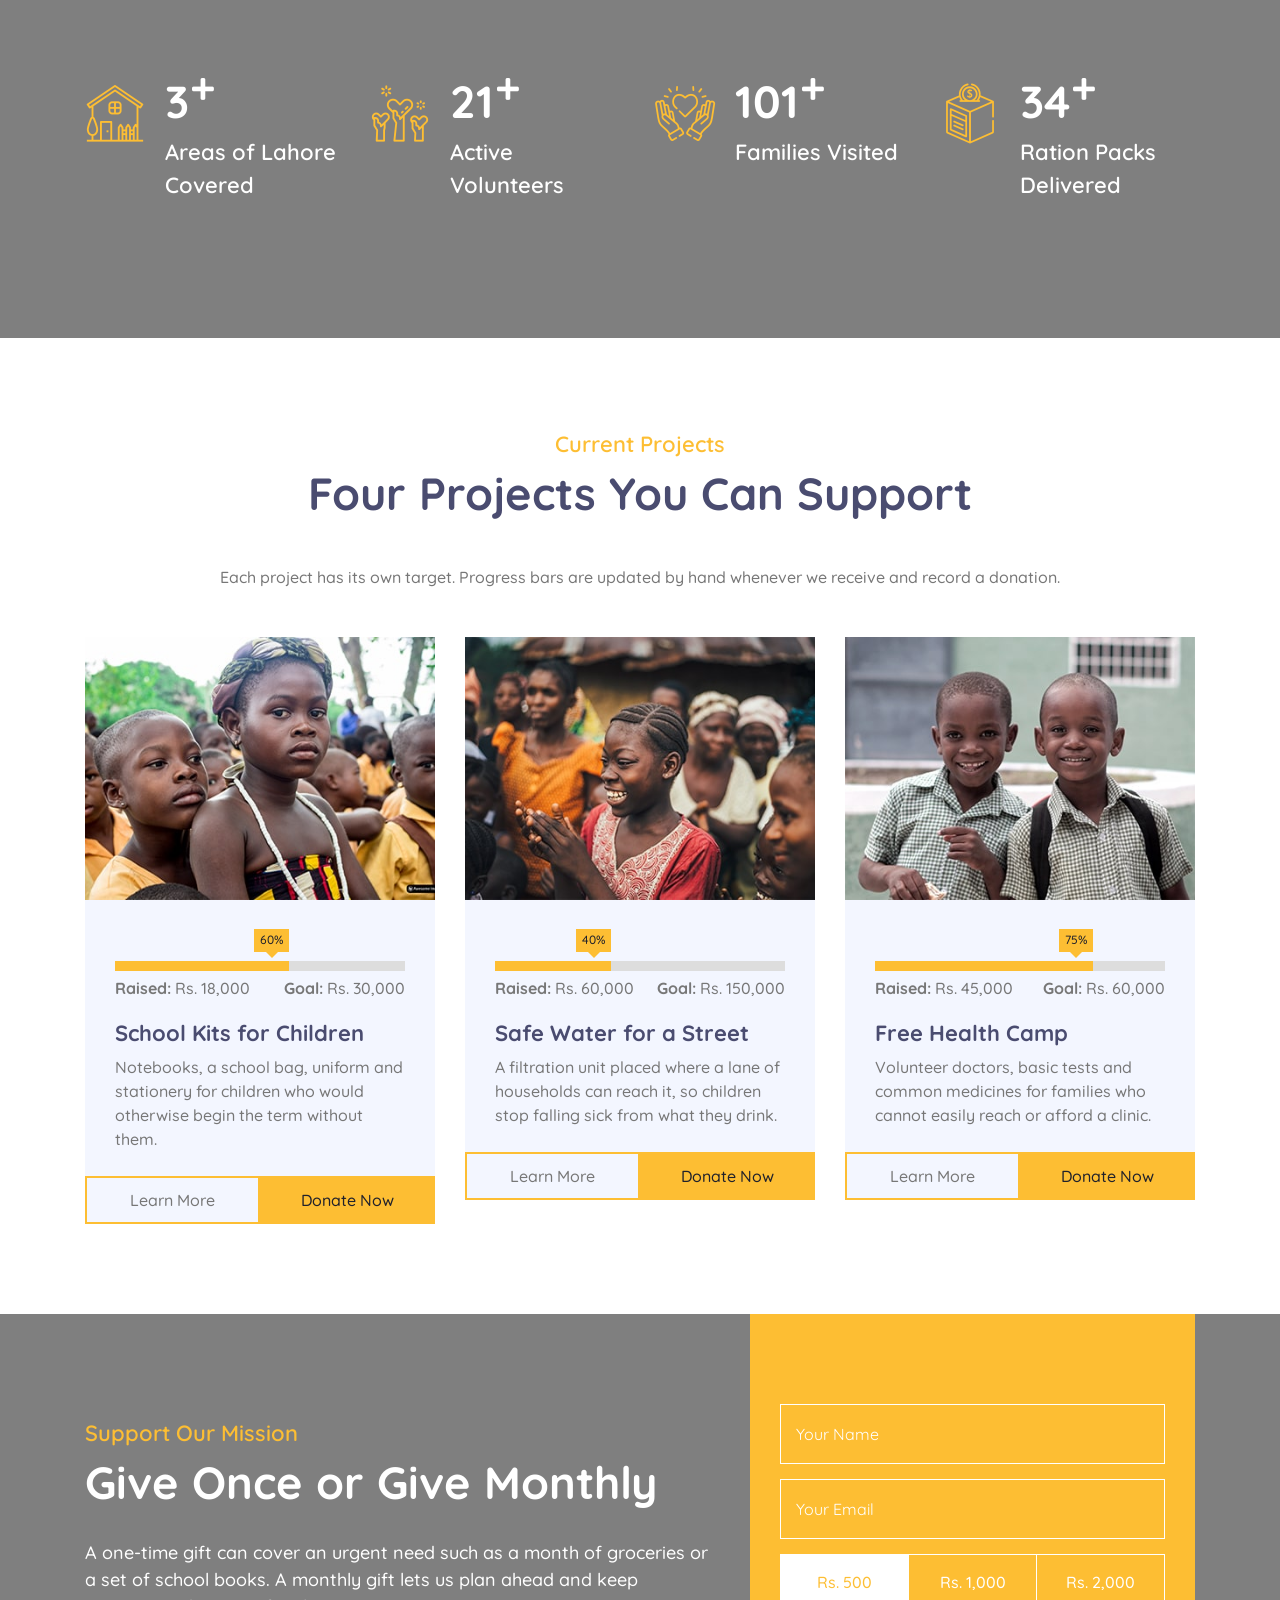
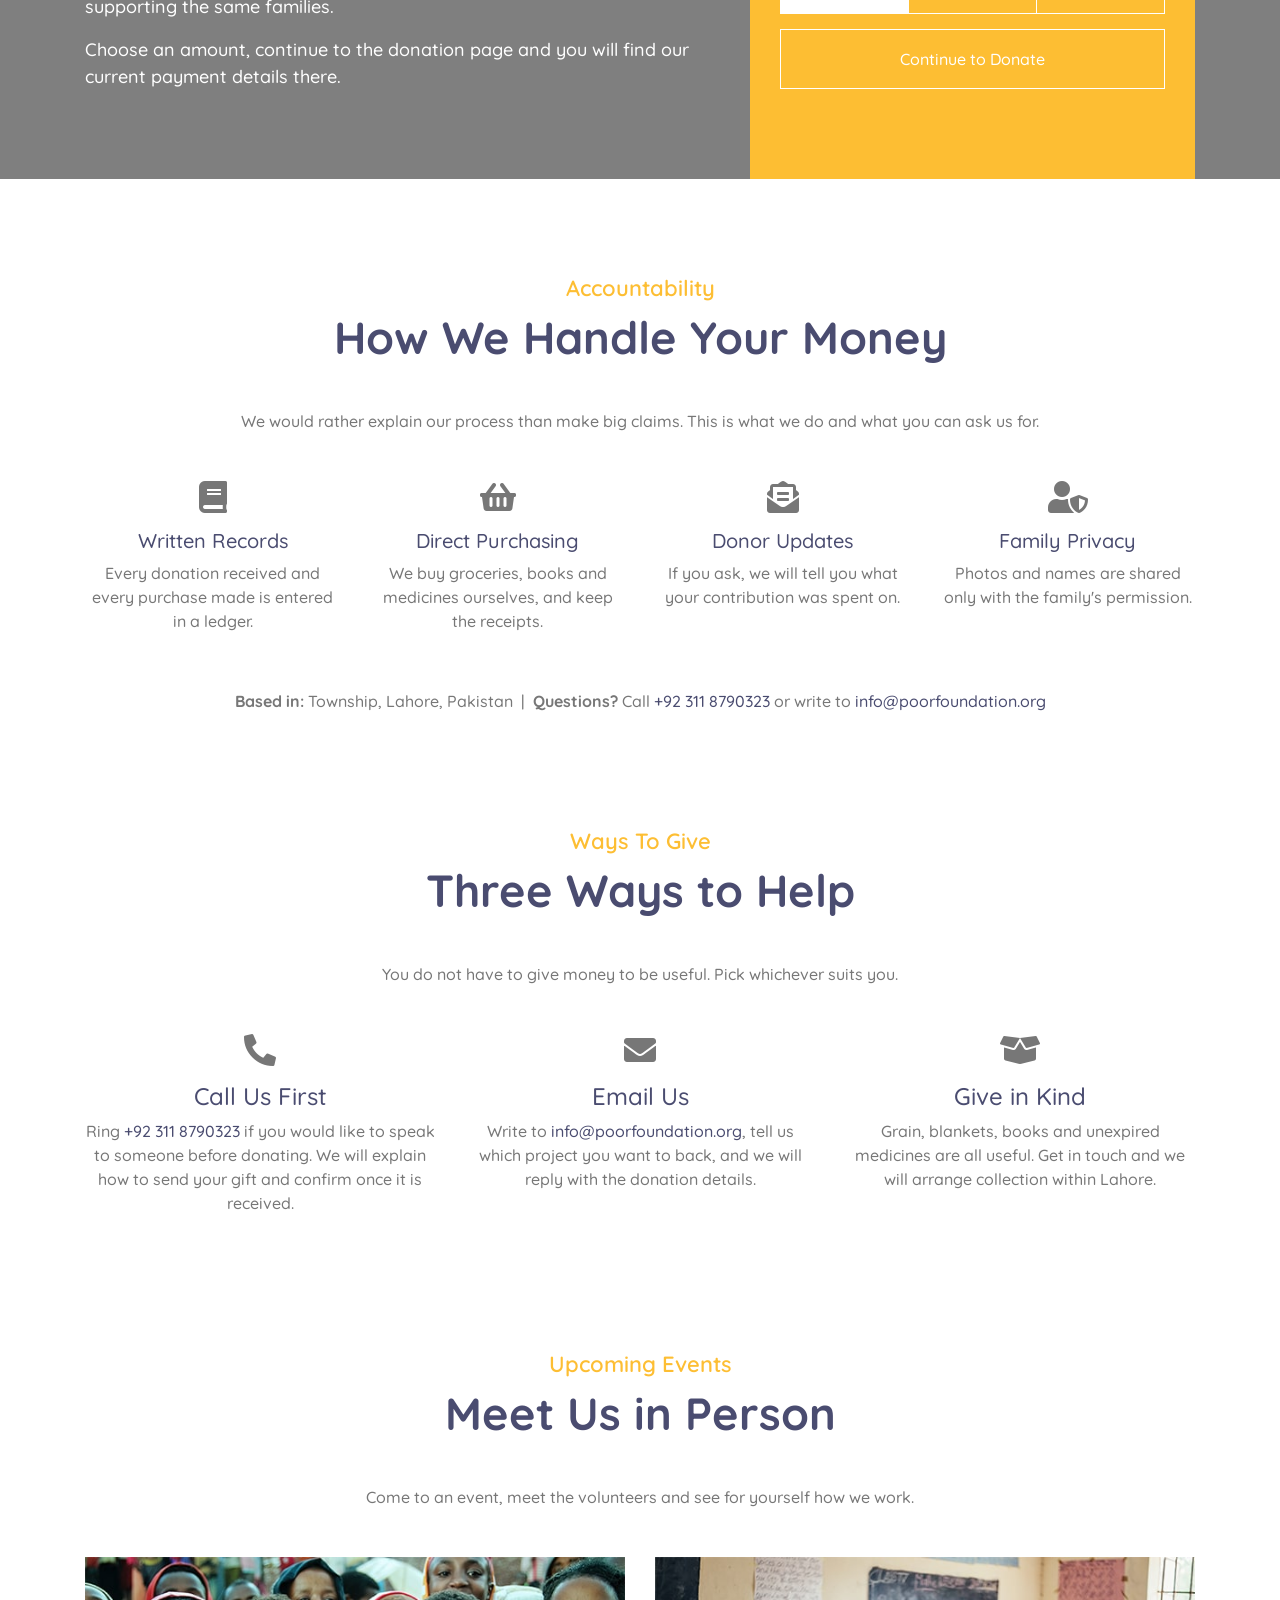
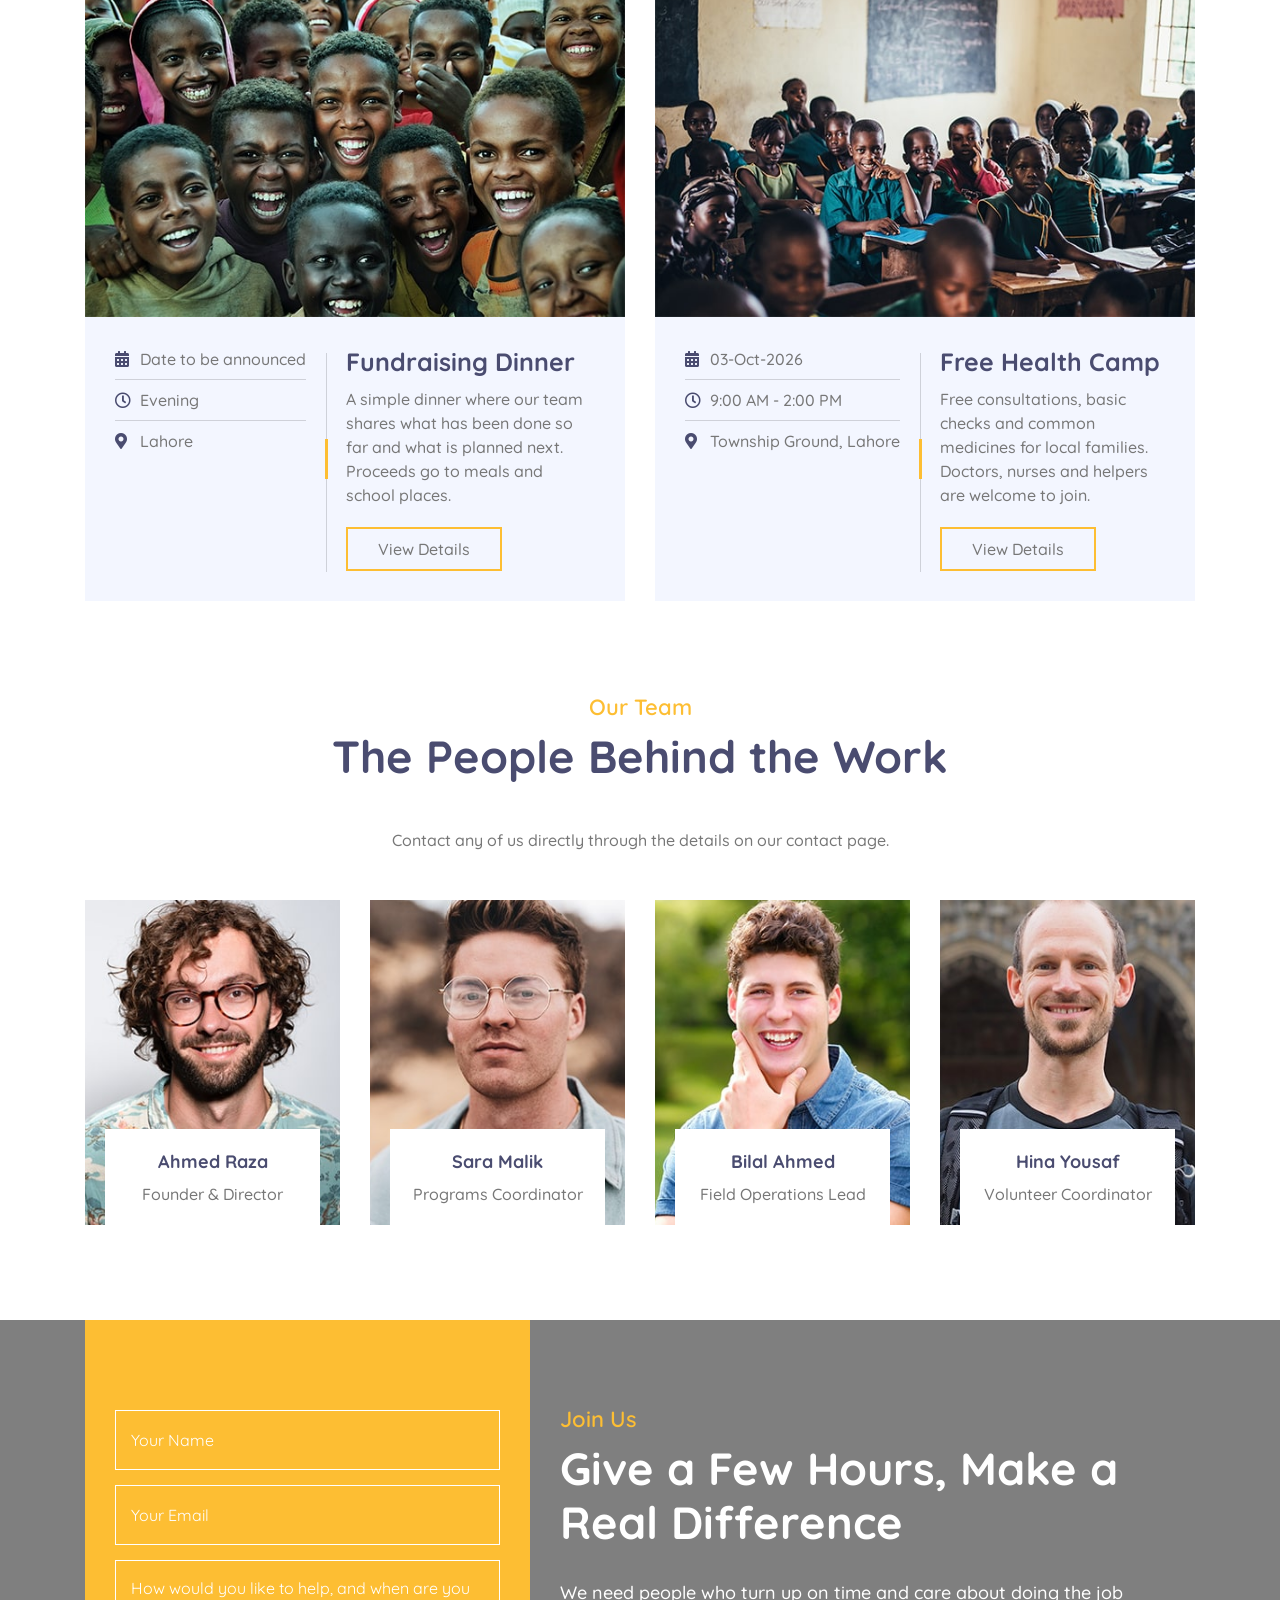
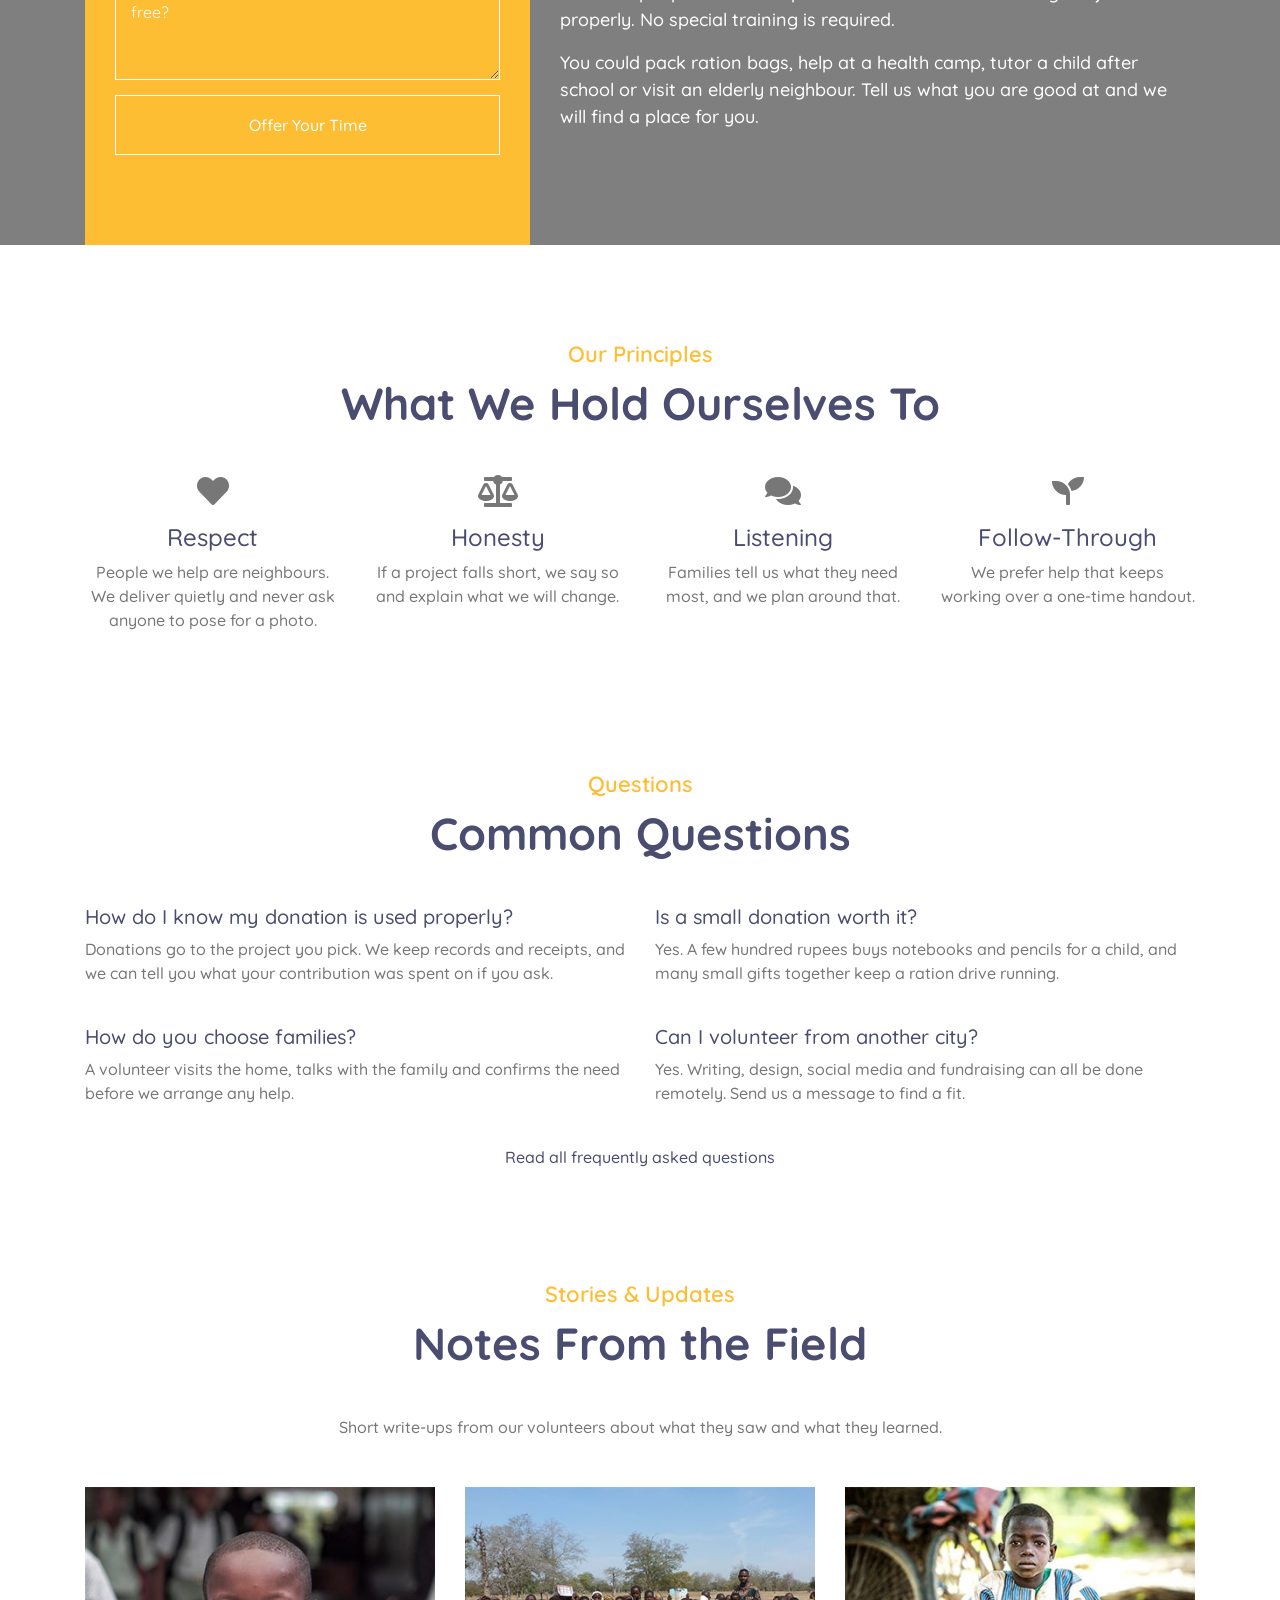
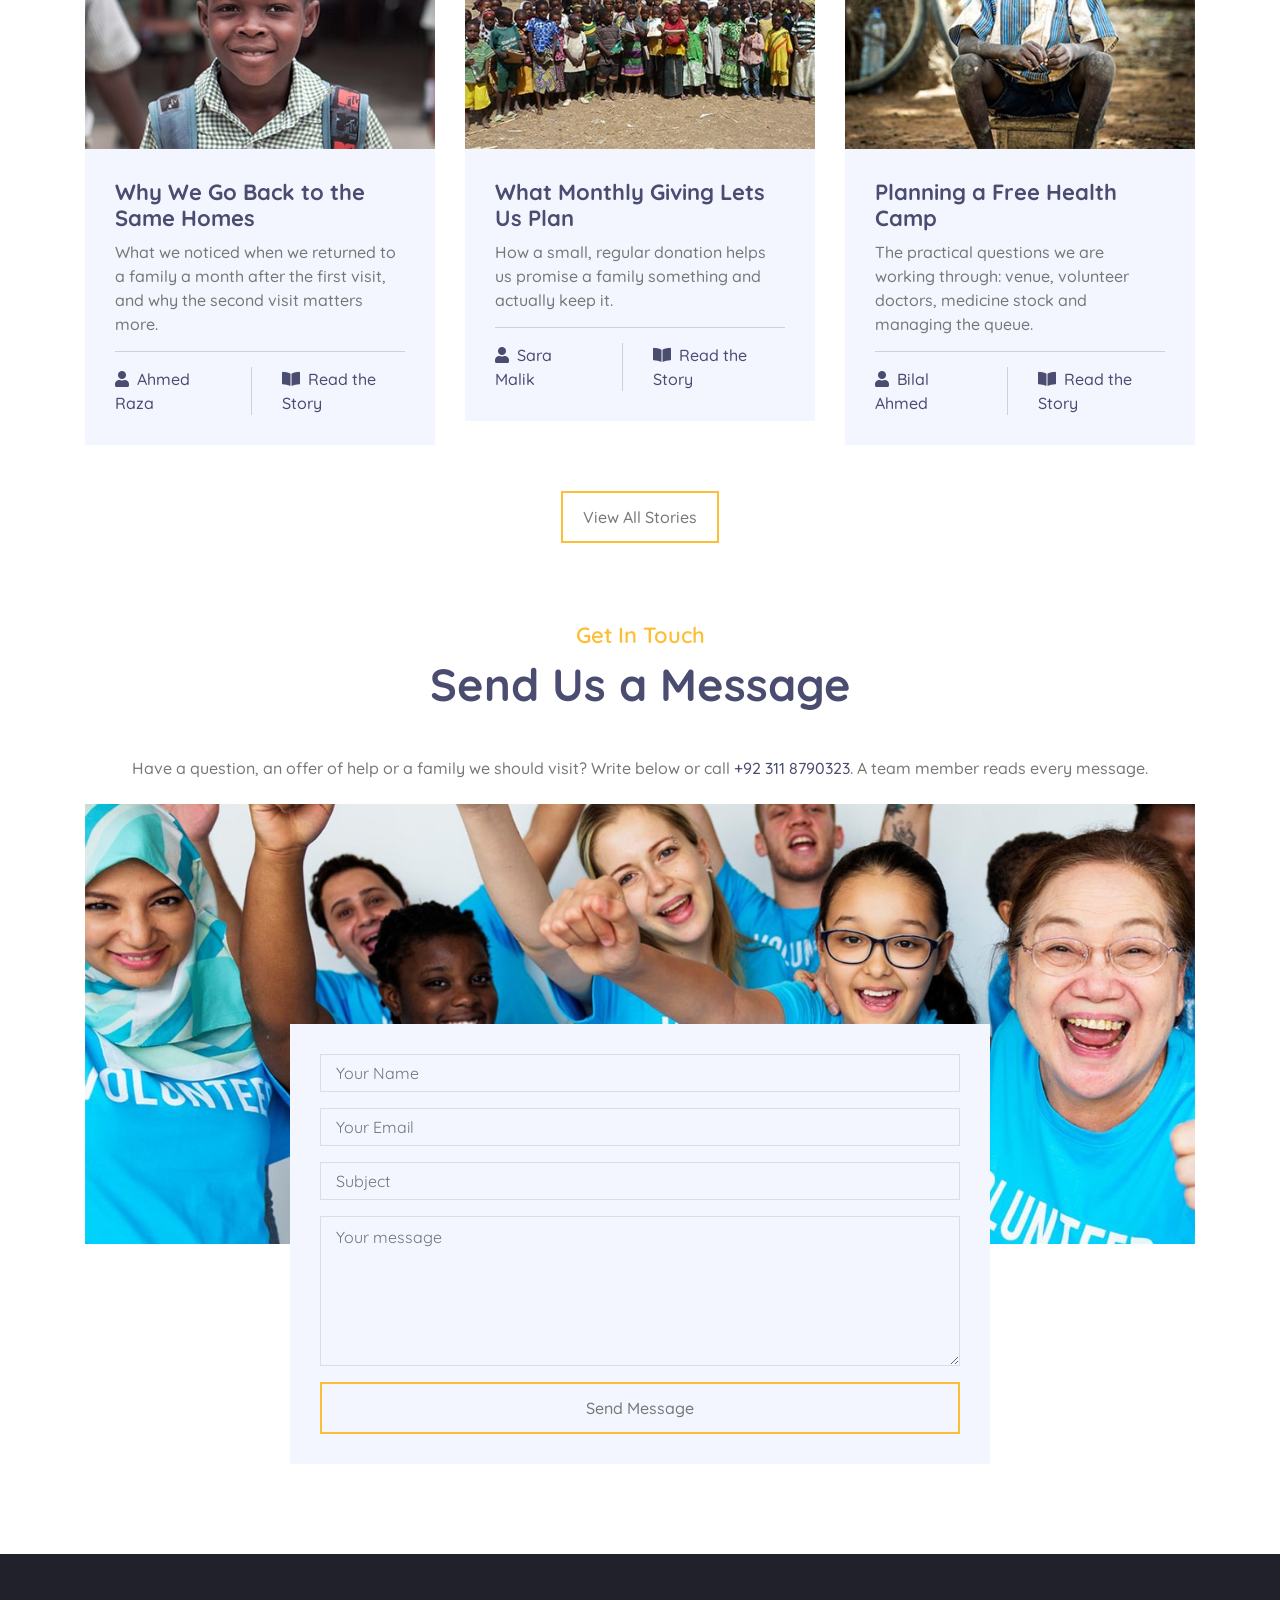
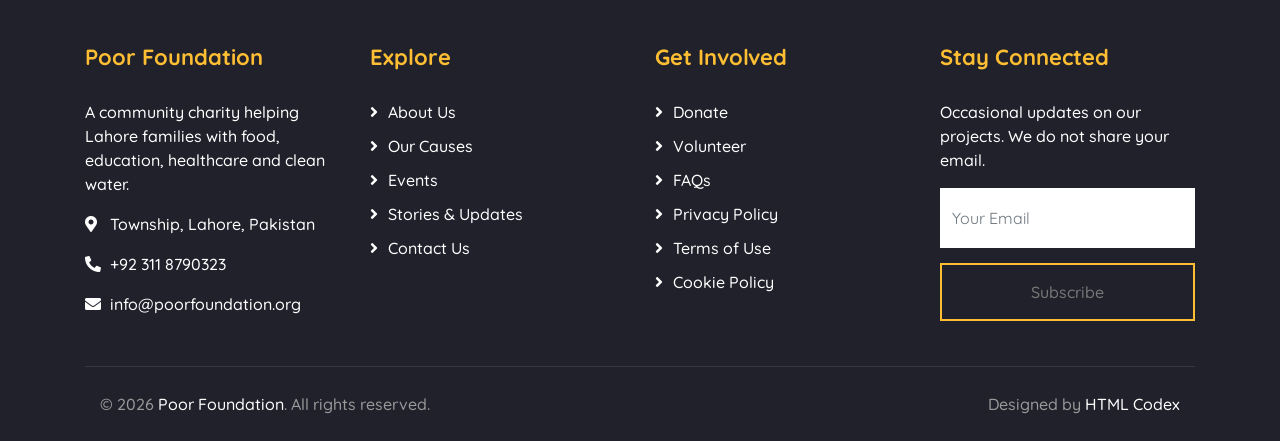
==== commit 2c1f0782: "done" ====
--- a/index.html
+++ b/index.html
@@ -1,916 +1,455 @@
 <!DOCTYPE html>
 <html lang="en">
-    <head>
-        <meta charset="utf-8">
-        <title>HELPZ - Empowering Communities Through Action</title>
-        <meta content="width=device-width, initial-scale=1.0" name="viewport">
-        <meta content="Charity, Donation, Volunteer, Community Support, Education, Healthcare" name="keywords">
-        <meta content="Helpz is a community-driven charity focused on providing food, clean water, education, and healthcare to underprivileged families with transparency and dignity." name="description">
-        <!-- Favicon -->
-        <link href="img/favicon.ico" rel="icon">
-        <!-- Google Font -->
-        <link href="https://fonts.googleapis.com/css2?family=Quicksand:wght@300;400;500;600;700&display=swap" rel="stylesheet">
-        <!-- CSS Libraries -->
-        <link href="https://stackpath.bootstrapcdn.com/bootstrap/4.4.1/css/bootstrap.min.css" rel="stylesheet">
-        <link href="https://cdnjs.cloudflare.com/ajax/libs/font-awesome/5.10.0/css/all.min.css" rel="stylesheet">
-        <link href="lib/flaticon/font/flaticon.css" rel="stylesheet">
-        <link href="lib/animate/animate.min.css" rel="stylesheet">
-        <link href="lib/owlcarousel/assets/owl.carousel.min.css" rel="stylesheet">
-        <script async src="https://pagead2.googlesyndication.com/pagead/js/adsbygoogle.js?client=ca-pub-5177822330952725"
-     crossorigin="anonymous"></script>
-     <script async src="https://pagead2.googlesyndication.com/pagead/js/adsbygoogle.js?client=ca-pub-5177822330952725"
-     crossorigin="anonymous"></script>
-     <script async src="https://pagead2.googlesyndication.com/pagead/js/adsbygoogle.js?client=ca-pub-5177822330952725"
-     crossorigin="anonymous"></script>
-        <!-- Template Stylesheet -->
-        <link href="css/style.css" rel="stylesheet">
-    </head>
-
-    <body>
-        <!-- Top Bar Start -->
-        <div class="top-bar d-none d-md-block">
-            <div class="container-fluid">
-                <div class="row">
-                    <div class="col-md-8">
-                        <div class="top-bar-left">
-                            <div class="text">
-                                <i class="fa fa-phone-alt"></i>
-                                <p>+92 300 1234567</p>
-                            </div>
-                            <div class="text">
-                                <i class="fa fa-envelope"></i>
-                                <p>contact@helpzcharity.org</p>
-                            </div>
-                        </div>
-                    </div>
-                    <div class="col-md-4">
-                        <div class="top-bar-right">
-                            <div class="social">
-                                <a href="#" aria-label="Twitter"><i class="fab fa-twitter"></i></a>
-                                <a href="#" aria-label="Facebook"><i class="fab fa-facebook-f"></i></a>
-                                <a href="#" aria-label="LinkedIn"><i class="fab fa-linkedin-in"></i></a>
-                                <a href="#" aria-label="Instagram"><i class="fab fa-instagram"></i></a>
-                            </div>
-                        </div>
-                    </div>
+<head>
+    <meta charset="utf-8">
+    <title>Poor Foundation | Food, Education and Healthcare in Lahore</title>
+    <meta content="width=device-width, initial-scale=1.0" name="viewport">
+    <meta name="description" content="Poor Foundation is a Lahore-based community charity providing ration support, school fees, free health camps and clean water to families in need.">
+    <link rel="canonical" href="https://www.poorfoundation.org/">
+    <meta property="og:type" content="website">
+    <meta property="og:title" content="Poor Foundation | Food, Education and Healthcare in Lahore">
+    <meta property="og:description" content="A community charity helping Lahore families with food, schooling, healthcare and clean water.">
+    <meta property="og:url" content="https://www.poorfoundation.org/">
+    <meta property="og:image" content="https://www.poorfoundation.org/img/carousel-1.jpg">
+    <link href="img/favicon.ico" rel="icon">
+    <link href="https://fonts.googleapis.com/css2?family=Quicksand:wght@300;400;500;600;700&display=swap" rel="stylesheet">
+    <link href="https://stackpath.bootstrapcdn.com/bootstrap/4.4.1/css/bootstrap.min.css" rel="stylesheet">
+    <link href="https://cdnjs.cloudflare.com/ajax/libs/font-awesome/5.10.0/css/all.min.css" rel="stylesheet">
+    <link href="lib/flaticon/font/flaticon.css" rel="stylesheet">
+    <link href="lib/animate/animate.min.css" rel="stylesheet">
+    <link href="lib/owlcarousel/assets/owl.carousel.min.css" rel="stylesheet">
+    <script async src="https://pagead2.googlesyndication.com/pagead/js/adsbygoogle.js?client=ca-pub-5177822330952725" crossorigin="anonymous"></script>
+    <link href="css/style.css" rel="stylesheet">
+    <script type="application/ld+json">
+    {"@context":"https://schema.org","@type":"NGO","name":"Poor Foundation","url":"https://www.poorfoundation.org/",
+     "email":"info@poorfoundation.org","telephone":"+92-311-8790323",
+     "address":{"@type":"PostalAddress","addressLocality":"Lahore","addressRegion":"Punjab","addressCountry":"PK"}}
+    </script>
+</head>
+<body>
+
+<div class="top-bar d-none d-md-block"><div class="container-fluid"><div class="row">
+    <div class="col-md-8"><div class="top-bar-left">
+        <div class="text"><i class="fa fa-phone-alt"></i><p><a href="tel:+923118790323" style="color:inherit">+92 311 8790323</a></p></div>
+        <div class="text"><i class="fa fa-envelope"></i><p><a href="mailto:info@poorfoundation.org" style="color:inherit">info@poorfoundation.org</a></p></div>
+    </div></div>
+    <div class="col-md-4"><div class="top-bar-right"><div class="social">
+        <!-- EDIT: add your real Facebook / Instagram / WhatsApp links here -->
+    </div></div></div>
+</div></div></div>
+
+<div class="navbar navbar-expand-lg bg-dark navbar-dark"><div class="container-fluid">
+    <a href="index.html" class="navbar-brand">Poor Foundation</a>
+    <button type="button" class="navbar-toggler" data-toggle="collapse" data-target="#navbarCollapse" aria-controls="navbarCollapse" aria-expanded="false" aria-label="Toggle navigation"><span class="navbar-toggler-icon"></span></button>
+    <div class="collapse navbar-collapse justify-content-between" id="navbarCollapse">
+        <div class="navbar-nav ml-auto">
+            <a href="index.html" class="nav-item nav-link active">Home</a>
+            <a href="about.html" class="nav-item nav-link">About Us</a>
+            <a href="causes.html" class="nav-item nav-link">Our Causes</a>
+            <a href="event.html" class="nav-item nav-link">Events</a>
+            <a href="blog.html" class="nav-item nav-link">Stories &amp; Updates</a>
+            <div class="nav-item dropdown">
+                <a href="#" class="nav-link dropdown-toggle" data-toggle="dropdown" aria-haspopup="true" aria-expanded="false">More</a>
+                <div class="dropdown-menu">
+                    <a href="service.html" class="dropdown-item">What We Do</a>
+                    <a href="team.html" class="dropdown-item">Our Team</a>
+                    <a href="donate.html" class="dropdown-item">Donate</a>
+                    <a href="volunteer.html" class="dropdown-item">Volunteer With Us</a>
+                    <a href="faq.html" class="dropdown-item">FAQs</a>
+                    <a href="privacy-policy.html" class="dropdown-item">Privacy Policy</a>
+                    <a href="terms.html" class="dropdown-item">Terms of Use</a>
                 </div>
             </div>
-        </div>
-        <!-- Top Bar End -->
-
-        <!-- Nav Bar Start -->
-        <div class="navbar navbar-expand-lg bg-dark navbar-dark">
-            <div class="container-fluid">
-                <a href="index.html" class="navbar-brand">Helpz</a>
-                <button type="button" class="navbar-toggler" data-toggle="collapse" data-target="#navbarCollapse" aria-controls="navbarCollapse" aria-expanded="false" aria-label="Toggle navigation">
-                    <span class="navbar-toggler-icon"></span>
-                </button>
-
-                <div class="collapse navbar-collapse justify-content-between" id="navbarCollapse">
-                    <div class="navbar-nav ml-auto">
-                        <a href="index.html" class="nav-item nav-link active">Home</a>
-                        <a href="about.html" class="nav-item nav-link">About</a>
-                        <a href="causes.html" class="nav-item nav-link">Causes</a>
-                        <a href="event.html" class="nav-item nav-link">Events</a>
-                        <a href="blog.html" class="nav-item nav-link">Blog</a>
-                        <div class="nav-item dropdown">
-                            <a href="#" class="nav-link dropdown-toggle" data-toggle="dropdown" aria-haspopup="true" aria-expanded="false">Pages</a>
-                            <div class="dropdown-menu">
-                                <a href="single.html" class="dropdown-item">Detail Page</a>
-                                <a href="service.html" class="dropdown-item">What We Do</a>
-                                <a href="team.html" class="dropdown-item">Meet The Team</a>
-                                <a href="donate.html" class="dropdown-item">Donate Now</a>
-                                <a href="volunteer.html" class="dropdown-item">Become A Volunteer</a>
-                            </div>
-                        </div>
-                        <a href="contact.html" class="nav-item nav-link">Contact</a>
-                    </div>
+            <a href="contact.html" class="nav-item nav-link">Contact</a>
+        </div>
+    </div>
+</div></div>
+
+<!-- Carousel: only the first slide uses h1 (one h1 per page); others use h2 with the same class -->
+<div class="carousel"><div class="container-fluid"><div class="owl-carousel">
+    <div class="carousel-item">
+        <div class="carousel-img"><img src="img/carousel-1.jpg" alt="Children receiving school support from Poor Foundation"></div>
+        <div class="carousel-text">
+            <h1>Meals, Schooling and Healthcare for Families in Lahore</h1>
+            <p>Poor Foundation is a small community charity. We visit each household, confirm the need ourselves and hand help over in person.</p>
+            <div class="carousel-btn"><a class="btn btn-custom" href="donate.html">Support a Family</a></div>
+        </div>
+    </div>
+    <div class="carousel-item">
+        <div class="carousel-img"><img src="img/carousel-2.jpg" alt="Volunteers delivering ration packs"></div>
+        <div class="carousel-text">
+            <h2>Your Neighbours Are Already Doing the Work</h2>
+            <p>Ration bags are packed in a rented room and carried door to door by local volunteers. Come along for one Saturday and see how it runs.</p>
+            <div class="carousel-btn"><a class="btn btn-custom" href="volunteer.html">Become a Volunteer</a></div>
+        </div>
+    </div>
+    <div class="carousel-item">
+        <div class="carousel-img"><img src="img/carousel-3.jpg" alt="A family supported by Poor Foundation"></div>
+        <div class="carousel-text">
+            <h2>One Delivery Is Not Enough, So We Go Back</h2>
+            <p>A family that needs flour this month may need school fees next month. We keep in touch and adjust the help as things change.</p>
+            <div class="carousel-btn"><a class="btn btn-custom" href="causes.html">See Our Causes</a></div>
+        </div>
+    </div>
+</div></div></div>
+
+<!-- About -->
+<div class="about"><div class="container"><div class="row align-items-center">
+    <div class="col-lg-6"><div class="about-img" data-parallax="scroll" data-image-src="img/about.jpg" role="img" aria-label="Poor Foundation volunteers meeting a family in Lahore"></div></div>
+    <div class="col-lg-6">
+        <div class="section-header">
+            <p>About Poor Foundation</p>
+            <h2>A Local Charity Built on Home Visits</h2>
+        </div>
+        <div class="about-tab">
+            <ul class="nav nav-pills nav-justified">
+                <li class="nav-item"><a class="nav-link active" data-toggle="pill" href="#tab-content-1">Who We Are</a></li>
+                <li class="nav-item"><a class="nav-link" data-toggle="pill" href="#tab-content-2">Our Mission</a></li>
+                <li class="nav-item"><a class="nav-link" data-toggle="pill" href="#tab-content-3">Our Vision</a></li>
+            </ul>
+            <div class="tab-content">
+                <div id="tab-content-1" class="container tab-pane active">
+                    <!-- EDIT: replace with your real founding story (who, when, why) -->
+                    <p><strong>We are a group of Lahore residents who started helping the families around us.</strong> What began with a few ration bags for nearby households has grown into four areas of work: food, school support, basic healthcare and safe drinking water.</p>
+                    <p>Nothing is given out on a guess. A volunteer visits the home first, speaks with the family and only then does help go ahead.</p>
+                    <a class="btn btn-custom" href="about.html">Read Our Full Story</a>
+                </div>
+                <div id="tab-content-2" class="container tab-pane fade">
+                    <p><strong>Our mission is to help families get through a hard period and back onto their feet.</strong> Hunger, illness and school dropout usually arrive together, so we try to look at the whole household instead of one problem at a time.</p>
+                    <p>For us, success means a child who is still in class at the end of the year, not a larger total on a donation counter.</p>
+                </div>
+                <div id="tab-content-3" class="container tab-pane fade">
+                    <p><strong>We hope for a Pakistan where a child's future does not depend on how much a parent earns in a day.</strong> That means full classrooms, water that is safe to drink and treatment that does not push a family into debt.</p>
+                    <p>We cannot fix all of that alone, but we can do our own part carefully and report it honestly.</p>
                 </div>
             </div>
         </div>
-        <!-- Nav Bar End -->
-
-        <!-- Carousel Start -->
-        <div class="carousel">
-            <div class="container-fluid">
-                <div class="owl-carousel">
-                    <div class="carousel-item">
-                        <div class="carousel-img">
-                            <img src="img/carousel-1.jpg" alt="Children receiving support from Helpz charity">
-                        </div>
-                        <div class="carousel-text">
-                            <h1>Every Child Deserves a Future, Not Just a Meal</h1>
-                            <p>
-                                Helpz is built on the belief that consistent support—education, nutrition, and care—creates lasting change. We work hand-in-hand with families to break the cycle of poverty, one child at a time.
-                            </p>
-                            <div class="carousel-btn">
-                                <a class="btn btn-custom" href="donate.html">Donate Now</a>
-                                <a class="btn btn-custom btn-play" data-toggle="modal" data-src="https://www.youtube.com/embed/DWRcNpR6Kdc" data-target="#videoModal">Watch Video</a>
-                            </div>
-                        </div>
-                    </div>
-                    <div class="carousel-item">
-                        <div class="carousel-img">
-                            <img src="img/carousel-2.jpg" alt="Volunteers helping local community">
-                        </div>
-                        <div class="carousel-text">
-                            <h1>Action Speaks Louder. Join the Movement.</h1>
-                            <p>
-                                From food drives to medical camps, Helpz mobilizes volunteers and donors to tackle urgent needs. Your involvement—whether an hour or a donation—fuels a community-driven response that reaches the most vulnerable.
-                            </p>
-                            <div class="carousel-btn">
-                                <a class="btn btn-custom" href="donate.html">Donate Now</a>
-                                <a class="btn btn-custom btn-play" data-toggle="modal" data-src="https://www.youtube.com/embed/DWRcNpR6Kdc" data-target="#videoModal">Watch Video</a>
-                            </div>
-                        </div>
-                    </div>
-                    <div class="carousel-item">
-                        <div class="carousel-img">
-                            <img src="img/carousel-3.jpg" alt="Smiling children supported by Helpz">
-                        </div>
-                        <div class="carousel-text">
-                            <h1>Restoring Dignity, One Family at a Time</h1>
-                            <p>
-                                Thousands of families have gained access to clean water, education, and healthcare through Helpz. We measure success not in numbers, but in the stability and hope we help build for the long term.
-                            </p>
-                            <div class="carousel-btn">
-                                <a class="btn btn-custom" href="donate.html">Donate Now</a>
-                                <a class="btn btn-custom btn-play" data-toggle="modal" data-src="https://www.youtube.com/embed/DWRcNpR6Kdc" data-target="#videoModal">Watch Video</a>
-                            </div>
-                        </div>
-                    </div>
-                </div>
+    </div>
+</div></div></div>
+
+<!-- Why we exist -->
+<div class="container py-5">
+    <div class="section-header text-center">
+        <p>Why We Exist</p>
+        <h2>How One Problem Leads to the Next</h2>
+    </div>
+    <p class="text-center mb-5">In the households we visit, hardship rarely comes alone. These four patterns show up again and again, and they decide where we put our effort.</p>
+    <div class="row text-center">
+        <div class="col-md-6 mb-4">
+            <i class="fa fa-utensils fa-2x mb-3"></i>
+            <h4>Empty Stomachs, Empty Desks</h4>
+            <p>Children who leave home without breakfast find it hard to follow a lesson. Some start missing days, and a few stop attending altogether.</p>
+        </div>
+        <div class="col-md-6 mb-4">
+            <i class="fa fa-heartbeat fa-2x mb-3"></i>
+            <h4>One Doctor's Bill, Months of Debt</h4>
+            <p>When a daily-wage earner falls ill, income stops and treatment costs begin. Many families borrow or delay care, and the illness lasts longer than it should.</p>
+        </div>
+        <div class="col-md-6 mb-4">
+            <i class="fa fa-tint fa-2x mb-3"></i>
+            <h4>Unsafe Water, Lost Days</h4>
+            <p>Stomach infections from contaminated water keep children home from school and parents away from work, while medicine costs quietly add up.</p>
+        </div>
+        <div class="col-md-6 mb-4">
+            <i class="fa fa-people-carry fa-2x mb-3"></i>
+            <h4>Help That Arrives Once</h4>
+            <p>A single parcel covers a week. Lasting change needs someone who comes back, asks what has changed and adapts the support.</p>
+        </div>
+    </div>
+</div>
+
+<!-- How it works -->
+<div class="container py-5">
+    <div class="section-header text-center">
+        <p>How Your Donation Works</p>
+        <h2>From Your Gift to a Family's Doorstep</h2>
+    </div>
+    <p class="text-center mb-5">Here is what happens after you decide to give.</p>
+    <div class="row">
+        <div class="col-md-4 mb-4 text-center">
+            <i class="fa fa-search fa-2x mb-3"></i>
+            <h4>1. We Visit the Home</h4>
+            <p>A volunteer sits with the family, listens and checks the situation in person before any money is committed.</p>
+        </div>
+        <div class="col-md-4 mb-4 text-center">
+            <i class="fa fa-hands-helping fa-2x mb-3"></i>
+            <h4>2. We Deliver Directly</h4>
+            <p>Your gift becomes food, fees, medicine or water, and our own volunteers hand it over. We do not pass it through middlemen.</p>
+        </div>
+        <div class="col-md-4 mb-4 text-center">
+            <i class="fa fa-file-alt fa-2x mb-3"></i>
+            <h4>3. We Tell You What Happened</h4>
+            <p>Donors receive a short update on what was delivered. We never publish a family's details without their permission.</p>
+        </div>
+    </div>
+</div>
+
+<!-- Facts -->
+<!-- EDIT: every number below is a placeholder. Replace with your real figures before publishing. -->
+<div class="facts" data-parallax="scroll" data-image-src="img/facts.jpg"><div class="container"><div class="row">
+    <div class="col-lg-3 col-md-6"><div class="facts-item"><i class="flaticon-home"></i><div class="facts-text"><h3 class="facts-plus" data-toggle="counter-up">4</h3><p>Areas of Lahore Covered</p></div></div></div>
+    <div class="col-lg-3 col-md-6"><div class="facts-item"><i class="flaticon-charity"></i><div class="facts-text"><h3 class="facts-plus" data-toggle="counter-up">25</h3><p>Active Volunteers</p></div></div></div>
+    <div class="col-lg-3 col-md-6"><div class="facts-item"><i class="flaticon-kindness"></i><div class="facts-text"><h3 class="facts-plus" data-toggle="counter-up">120</h3><p>Families Visited</p></div></div></div>
+    <div class="col-lg-3 col-md-6"><div class="facts-item"><i class="flaticon-donation"></i><div class="facts-text"><h3 class="facts-plus" data-toggle="counter-up">40</h3><p>Ration Packs Delivered</p></div></div></div>
+</div></div></div>
+
+<!-- Causes -->
+<div class="causes"><div class="container">
+    <div class="section-header text-center">
+        <p>Current Projects</p>
+        <h2>Four Projects You Can Support</h2>
+    </div>
+    <p class="text-center mb-5">Each project has its own target. Progress bars are updated by hand whenever we receive and record a donation.</p>
+    <div class="owl-carousel causes-carousel">
+        <!-- EDIT: goals and raised amounts are dummy values -->
+        <div class="causes-item">
+            <div class="causes-img"><img src="img/causes-1.jpg" alt="School supplies for children"></div>
+            <div class="causes-progress"><div class="progress"><div class="progress-bar" role="progressbar" aria-valuenow="60" aria-valuemin="0" aria-valuemax="100"><span>60%</span></div></div>
+                <div class="progress-text"><p><strong>Raised:</strong> Rs. 18,000</p><p><strong>Goal:</strong> Rs. 30,000</p></div></div>
+            <div class="causes-text"><h3>School Kits for Children</h3><p>Notebooks, a school bag, uniform and stationery for children who would otherwise begin the term without them.</p></div>
+            <div class="causes-btn"><a class="btn btn-custom" href="causes.html#school-kits">Learn More</a><a class="btn btn-custom" href="donate.html">Donate Now</a></div>
+        </div>
+        <div class="causes-item">
+            <div class="causes-img"><img src="img/causes-2.jpg" alt="Clean drinking water for a neighbourhood"></div>
+            <div class="causes-progress"><div class="progress"><div class="progress-bar" role="progressbar" aria-valuenow="40" aria-valuemin="0" aria-valuemax="100"><span>40%</span></div></div>
+                <div class="progress-text"><p><strong>Raised:</strong> Rs. 60,000</p><p><strong>Goal:</strong> Rs. 150,000</p></div></div>
+            <div class="causes-text"><h3>Safe Water for a Street</h3><p>A filtration unit placed where a lane of households can reach it, so children stop falling sick from what they drink.</p></div>
+            <div class="causes-btn"><a class="btn btn-custom" href="causes.html#safe-water">Learn More</a><a class="btn btn-custom" href="donate.html">Donate Now</a></div>
+        </div>
+        <div class="causes-item">
+            <div class="causes-img"><img src="img/causes-3.jpg" alt="Free health camp consultation"></div>
+            <div class="causes-progress"><div class="progress"><div class="progress-bar" role="progressbar" aria-valuenow="75" aria-valuemin="0" aria-valuemax="100"><span>75%</span></div></div>
+                <div class="progress-text"><p><strong>Raised:</strong> Rs. 45,000</p><p><strong>Goal:</strong> Rs. 60,000</p></div></div>
+            <div class="causes-text"><h3>Free Health Camp</h3><p>Volunteer doctors, basic tests and common medicines for families who cannot easily reach or afford a clinic.</p></div>
+            <div class="causes-btn"><a class="btn btn-custom" href="causes.html#health-camp">Learn More</a><a class="btn btn-custom" href="donate.html">Donate Now</a></div>
+        </div>
+        <div class="causes-item">
+            <div class="causes-img"><img src="img/causes-4.jpg" alt="Emergency help for a family"></div>
+            <div class="causes-progress"><div class="progress"><div class="progress-bar" role="progressbar" aria-valuenow="30" aria-valuemin="0" aria-valuemax="100"><span>30%</span></div></div>
+                <div class="progress-text"><p><strong>Raised:</strong> Rs. 30,000</p><p><strong>Goal:</strong> Rs. 100,000</p></div></div>
+            <div class="causes-text"><h3>Emergency Relief Fund</h3><p>A small reserve for families hit suddenly by a fire, flooding or eviction, used for bedding, food and a short-term place to stay.</p></div>
+            <div class="causes-btn"><a class="btn btn-custom" href="causes.html#emergency-relief">Learn More</a><a class="btn btn-custom" href="donate.html">Donate Now</a></div>
+        </div>
+    </div>
+</div></div>
+
+<!-- Donate -->
+<div class="donate" data-parallax="scroll" data-image-src="img/donate.jpg"><div class="container"><div class="row align-items-center">
+    <div class="col-lg-7"><div class="donate-content">
+        <div class="section-header"><p>Support Our Mission</p><h2>Give Once or Give Monthly</h2></div>
+        <div class="donate-text">
+            <p>A one-time gift can cover an urgent need such as a month of groceries or a set of school books. A monthly gift lets us plan ahead and keep supporting the same families.</p>
+            <p>Choose an amount, continue to the donation page and you will find our current payment details there.</p>
+        </div>
+    </div></div>
+    <div class="col-lg-5"><div class="donate-form"><form action="donate.html" method="get">
+        <div class="control-group"><input type="text" class="form-control" name="name" placeholder="Your Name" aria-label="Your name" required></div>
+        <div class="control-group"><input type="email" class="form-control" name="email" placeholder="Your Email" aria-label="Your email" required></div>
+        <div class="btn-group btn-group-toggle" data-toggle="buttons">
+            <label class="btn btn-custom active"><input type="radio" name="amount" value="500" checked> Rs. 500</label>
+            <label class="btn btn-custom"><input type="radio" name="amount" value="1000"> Rs. 1,000</label>
+            <label class="btn btn-custom"><input type="radio" name="amount" value="2000"> Rs. 2,000</label>
+        </div>
+        <div><button class="btn btn-custom" type="submit">Continue to Donate</button></div>
+    </form></div></div>
+</div></div></div>
+
+<!-- Accountability -->
+<div class="container py-5">
+    <div class="section-header text-center">
+        <p>Accountability</p>
+        <h2>How We Handle Your Money</h2>
+    </div>
+    <p class="text-center mb-5">We would rather explain our process than make big claims. This is what we do and what you can ask us for.</p>
+    <div class="row text-center">
+        <div class="col-md-3 mb-4"><i class="fa fa-book fa-2x mb-3"></i><h5>Written Records</h5><p>Every donation received and every purchase made is entered in a ledger.</p></div>
+        <div class="col-md-3 mb-4"><i class="fa fa-shopping-basket fa-2x mb-3"></i><h5>Direct Purchasing</h5><p>We buy groceries, books and medicines ourselves, and keep the receipts.</p></div>
+        <div class="col-md-3 mb-4"><i class="fa fa-envelope-open-text fa-2x mb-3"></i><h5>Donor Updates</h5><p>If you ask, we will tell you what your contribution was spent on.</p></div>
+        <div class="col-md-3 mb-4"><i class="fa fa-user-shield fa-2x mb-3"></i><h5>Family Privacy</h5><p>Photos and names are shared only with the family's permission.</p></div>
+    </div>
+    <!-- EDIT: add your real registration details here once available, for example: Registered under ___ , Registration No. ___ -->
+    <p class="text-center mt-3"><strong>Based in:</strong> Township, Lahore, Pakistan &nbsp;|&nbsp; <strong>Questions?</strong> Call <a href="tel:+923118790323">+92 311 8790323</a> or write to <a href="mailto:info@poorfoundation.org">info@poorfoundation.org</a></p>
+</div>
+
+<!-- Ways to give -->
+<div class="container py-5">
+    <div class="section-header text-center">
+        <p>Ways to Give</p>
+        <h2>Three Ways to Help</h2>
+    </div>
+    <p class="text-center mb-5">You do not have to give money to be useful. Pick whichever suits you.</p>
+    <div class="row text-center">
+        <div class="col-md-4 mb-4">
+            <i class="fa fa-phone-alt fa-2x mb-3"></i>
+            <h4>Call Us First</h4>
+            <p>Ring <a href="tel:+923118790323">+92 311 8790323</a> if you would like to speak to someone before donating. We will explain how to send your gift and confirm once it is received.</p>
+        </div>
+        <div class="col-md-4 mb-4">
+            <i class="fa fa-envelope fa-2x mb-3"></i>
+            <h4>Email Us</h4>
+            <p>Write to <a href="mailto:info@poorfoundation.org">info@poorfoundation.org</a>, tell us which project you want to back, and we will reply with the donation details.</p>
+        </div>
+        <div class="col-md-4 mb-4">
+            <i class="fa fa-box-open fa-2x mb-3"></i>
+            <h4>Give in Kind</h4>
+            <p>Grain, blankets, books and unexpired medicines are all useful. Get in touch and we will arrange collection within Lahore.</p>
+        </div>
+    </div>
+</div>
+
+<!-- Events -->
+<div class="event"><div class="container">
+    <div class="section-header text-center"><p>Upcoming Events</p><h2>Meet Us in Person</h2></div>
+    <p class="text-center mb-5">Come to an event, meet the volunteers and see for yourself how we work.</p>
+    <div class="row">
+        <div class="col-lg-6"><div class="event-item">
+            <img src="img/event-1.jpg" alt="Fundraising dinner">
+            <div class="event-content">
+                <div class="event-meta"><p><i class="fa fa-calendar-alt"></i>Date to be announced</p><p><i class="far fa-clock"></i>Evening</p><p><i class="fa fa-map-marker-alt"></i>Lahore</p></div>
+                <div class="event-text"><h3>Fundraising Dinner</h3><p>A simple dinner where our team shares what has been done so far and what is planned next. Proceeds go to meals and school places.</p><a class="btn btn-custom" href="event.html">View Details</a></div>
             </div>
-        </div>
-        <!-- Carousel End -->
-
-        <!-- Video Modal Start-->
-        <div class="modal fade" id="videoModal" tabindex="-1" role="dialog" aria-labelledby="videoModalLabel" aria-hidden="true">
-            <div class="modal-dialog" role="document">
-                <div class="modal-content">
-                    <div class="modal-body">
-                        <button type="button" class="close" data-dismiss="modal" aria-label="Close">
-                            <span aria-hidden="true">&times;</span>
-                        </button>        
-                        <div class="embed-responsive embed-responsive-16by9">
-                            <iframe class="embed-responsive-item" src="" id="video" allowscriptaccess="always" allow="autoplay" title="Helpz Charity Video"></iframe>
-                        </div>
-                    </div>
-                </div>
+        </div></div>
+        <div class="col-lg-6"><div class="event-item">
+            <img src="img/event-2.jpg" alt="Free health camp">
+            <div class="event-content">
+                <div class="event-meta"><p><i class="fa fa-calendar-alt"></i>03-Oct-2026</p><p><i class="far fa-clock"></i>9:00 AM - 2:00 PM</p><p><i class="fa fa-map-marker-alt"></i>Township Ground, Lahore</p></div>
+                <div class="event-text"><h3>Free Health Camp</h3><p>Free consultations, basic checks and common medicines for local families. Doctors, nurses and helpers are welcome to join.</p><a class="btn btn-custom" href="event.html">View Details</a></div>
             </div>
-        </div> 
-        <!-- Video Modal End -->
-
-        <!-- About Start -->
-        <div class="about">
-            <div class="container">
-                <div class="row align-items-center">
-                    <div class="col-lg-6">
-                        <div class="about-img" data-parallax="scroll" data-image-src="img/about.jpg" alt="About Helpz Charity"></div>
-                    </div>
-                    <div class="col-lg-6">
-                        <div class="section-header">
-                            <p>About Helpz</p>
-                            <h2>Rooted in Community, Driven by Transparency</h2>
-                        </div>
-                        <div class="about-tab">
-                            <ul class="nav nav-pills nav-justified">
-                                <li class="nav-item">
-                                    <a class="nav-link active" data-toggle="pill" href="#tab-content-1">Our Story</a>
-                                </li>
-                                <li class="nav-item">
-                                    <a class="nav-link" data-toggle="pill" href="#tab-content-2">Mission</a>
-                                </li>
-                                <li class="nav-item">
-                                    <a class="nav-link" data-toggle="pill" href="#tab-content-3">Vision</a>
-                                </li>
-                            </ul>
-
-                            <div class="tab-content">
-                                <div id="tab-content-1" class="container tab-pane active">
-                                    <p><strong>Helpz began with a simple idea:</strong> when you treat people with dignity and listen to what they actually need, even small resources can create massive change. Starting as a neighborhood food drive, we've grown into a trusted organization that now supports education, healthcare, and clean water access across multiple communities. Our work is grounded in accountability—every dollar is tracked, every project is reviewed, and every family is treated with the respect they deserve.</p>
-                                </div>
-                                <div id="tab-content-2" class="container tab-pane fade">
-                                    <p><strong>Our mission is to bridge the gap between crisis and stability.</strong> We partner directly with communities to address root causes, not just symptoms. By focusing on sustainable solutions—like school sponsorships, medical checkups, and clean water systems—we help families build resilience. We don't just provide aid; we work alongside people to ensure they have the tools to thrive long after we leave.</p>
-                                </div>
-                                <div id="tab-content-3" class="container tab-pane fade">
-                                    <p><strong>We envision a future where every child can learn, every family has clean water, and no one is forced to choose between food and medicine.</strong> Our goal is to create self-sustaining community programs that eventually operate independently. This isn't charity for charity's sake—it's about building a foundation for lasting independence and hope that endures for generations.</p>
-                                </div>
-                            </div>
-                        </div>
-                    </div>
-                </div>
-            </div>
-        </div>
-        <!-- About End -->
-
-        <!-- Service Start -->
-        <div class="service">
-            <div class="container">
-                <div class="section-header text-center">
-                    <p>Our Core Initiatives</p>
-                    <h2>Tangible Support Where It's Needed Most</h2>
-                </div>
-                <div class="row">
-                    <div class="col-lg-4 col-md-6">
-                        <div class="service-item">
-                            <div class="service-icon">
-                                <i class="flaticon-diet"></i>
-                            </div>
-                            <div class="service-text">
-                                <h3>Nutritious Food Distribution</h3>
-                                <p>Weekly food drives targeting families with young children and the elderly, ensuring access to balanced meals that support health and development.</p>
-                            </div>
-                        </div>
-                    </div>
-                    <div class="col-lg-4 col-md-6">
-                        <div class="service-item">
-                            <div class="service-icon">
-                                <i class="flaticon-water"></i>
-                            </div>
-                            <div class="service-text">
-                                <h3>Clean Water Systems</h3>
-                                <p>We install and maintain filtration points in villages where waterborne diseases are a daily threat, reducing illness and improving overall community health.</p>
-                            </div>
-                        </div>
-                    </div>
-                    <div class="col-lg-4 col-md-6">
-                        <div class="service-item">
-                            <div class="service-icon">
-                                <i class="flaticon-healthcare"></i>
-                            </div>
-                            <div class="service-text">
-                                <h3>Accessible Healthcare</h3>
-                                <p>Free medical camps and partnerships with local clinics bring checkups, vaccinations, and essential treatment to families who otherwise go without.</p>
-                            </div>
-                        </div>
-                    </div>
-                    <div class="col-lg-4 col-md-6">
-                        <div class="service-item">
-                            <div class="service-icon">
-                                <i class="flaticon-education"></i>
-                            </div>
-                            <div class="service-text">
-                                <h3>Primary Education Support</h3>
-                                <p>We sponsor school supplies, uniforms, and tuition fees to keep children in school, because education is the most effective path out of poverty.</p>
-                            </div>
-                        </div>
-                    </div>
-                    <div class="col-lg-4 col-md-6">
-                        <div class="service-item">
-                            <div class="service-icon">
-                                <i class="flaticon-home"></i>
-                            </div>
-                            <div class="service-text">
-                                <h3>Emergency Shelter & Housing</h3>
-                                <p>For families displaced by disaster or crisis, we provide temporary shelter and work with local partners to secure long-term housing solutions.</p>
-                            </div>
-                        </div>
-                    </div>
-                    <div class="col-lg-4 col-md-6">
-                        <div class="service-item">
-                            <div class="service-icon">
-                                <i class="flaticon-social-care"></i>
-                            </div>
-                            <div class="service-text">
-                                <h3>Social Care & Companionship</h3>
-                                <p>Our volunteers regularly check in on isolated elderly and vulnerable individuals, offering both practical assistance and genuine human connection.</p>
-                            </div>
-                        </div>
-                    </div>
-                </div>
-            </div>
-        </div>
-        <!-- Service End -->
-        
-        <!-- Facts Start -->
-        <div class="facts" data-parallax="scroll" data-image-src="img/facts.jpg">
-            <div class="container">
-                <div class="row">
-                    <div class="col-lg-3 col-md-6">
-                        <div class="facts-item">
-                            <i class="flaticon-home"></i>
-                            <div class="facts-text">
-                                <h3 class="facts-plus" data-toggle="counter-up">12</h3>
-                                <p>Communities Reached</p>
-                            </div>
-                        </div>
-                    </div>
-                    <div class="col-lg-3 col-md-6">
-                        <div class="facts-item">
-                            <i class="flaticon-charity"></i>
-                            <div class="facts-text">
-                                <h3 class="facts-plus" data-toggle="counter-up">85</h3>
-                                <p>Active Volunteers</p>
-                            </div>
-                        </div>
-                    </div>
-                    <div class="col-lg-3 col-md-6">
-                        <div class="facts-item">
-                            <i class="flaticon-kindness"></i>
-                            <div class="facts-text">
-                                <h3 class="facts-dollar" data-toggle="counter-up">5000</h3>
-                                <p>Annual Fundraising Goal</p>
-                            </div>
-                        </div>
-                    </div>
-                    <div class="col-lg-3 col-md-6">
-                        <div class="facts-item">
-                            <i class="flaticon-donation"></i>
-                            <div class="facts-text">
-                                <h3 class="facts-dollar" data-toggle="counter-up">2300</h3>
-                                <p>Raised So Far</p>
-                            </div>
-                        </div>
-                    </div>
-                </div>
-            </div>
-        </div>
-        <!-- Facts End -->
-          
-        <!-- Causes Start -->
-        <div class="causes">
-            <div class="container">
-                <div class="section-header text-center">
-                    <p>Current Projects</p>
-                    <h2>Urgent Needs That Need Your Support</h2>
-                </div>
-                <div class="owl-carousel causes-carousel">
-                    <div class="causes-item">
-                        <div class="causes-img">
-                            <img src="img/causes-1.jpg" alt="School supplies drive for children">
-                        </div>
-                        <div class="causes-progress">
-                            <div class="progress">
-                                <div class="progress-bar" role="progressbar" aria-valuenow="60" aria-valuemin="0" aria-valuemax="100">
-                                    <span>60%</span>
-                                </div>
-                            </div>
-                            <div class="progress-text">
-                                <p><strong>Raised:</strong> $3,000</p>
-                                <p><strong>Goal:</strong> $5,000</p>
-                            </div>
-                        </div>
-                        <div class="causes-text">
-                            <h3>Back-to-School Supplies Drive</h3>
-                            <p>Providing 200 children from low-income families with books, uniforms, and essential supplies to start the school year with confidence.</p>
-                        </div>
-                        <div class="causes-btn">
-                            <a class="btn btn-custom" href="single.html">Learn More</a>
-                            <a class="btn btn-custom" href="donate.html">Donate Now</a>
-                        </div>
-                    </div>
-                    <div class="causes-item">
-                        <div class="causes-img">
-                            <img src="img/causes-2.jpg" alt="Clean water well project">
-                        </div>
-                        <div class="causes-progress">
-                            <div class="progress">
-                                <div class="progress-bar" role="progressbar" aria-valuenow="40" aria-valuemin="0" aria-valuemax="100">
-                                    <span>40%</span>
-                                </div>
-                            </div>
-                            <div class="progress-text">
-                                <p><strong>Raised:</strong> $2,000</p>
-                                <p><strong>Goal:</strong> $5,000</p>
-                            </div>
-                        </div>
-                        <div class="causes-text">
-                            <h3>Clean Water Access Project</h3>
-                            <p>Funding a new filtration point for a village that currently relies on contaminated water sources, preventing waterborne illness.</p>
-                        </div>
-                        <div class="causes-btn">
-                            <a class="btn btn-custom" href="single.html">Learn More</a>
-                            <a class="btn btn-custom" href="donate.html">Donate Now</a>
-                        </div>
-                    </div>
-                    <div class="causes-item">
-                        <div class="causes-img">
-                            <img src="img/causes-3.jpg" alt="Free medical camp for families">
-                        </div>
-                        <div class="causes-progress">
-                            <div class="progress">
-                                <div class="progress-bar" role="progressbar" aria-valuenow="75" aria-valuemin="0" aria-valuemax="100">
-                                    <span>75%</span>
-                                </div>
-                            </div>
-                            <div class="progress-text">
-                                <p><strong>Raised:</strong> $3,750</p>
-                                <p><strong>Goal:</strong> $5,000</p>
-                            </div>
-                        </div>
-                        <div class="causes-text">
-                            <h3>Free Medical Camp Weekend</h3>
-                            <p>Organizing a weekend camp that provides checkups, basic treatment, and health education to families with no nearby clinic access.</p>
-                        </div>
-                        <div class="causes-btn">
-                            <a class="btn btn-custom" href="single.html">Learn More</a>
-                            <a class="btn btn-custom" href="donate.html">Donate Now</a>
-                        </div>
-                    </div>
-                    <div class="causes-item">
-                        <div class="causes-img">
-                            <img src="img/causes-4.jpg" alt="Emergency shelter support">
-                        </div>
-                        <div class="causes-progress">
-                            <div class="progress">
-                                <div class="progress-bar" role="progressbar" aria-valuenow="30" aria-valuemin="0" aria-valuemax="100">
-                                    <span>30%</span>
-                                </div>
-                            </div>
-                            <div class="progress-text">
-                                <p><strong>Raised:</strong> $1,500</p>
-                                <p><strong>Goal:</strong> $5,000</p>
-                            </div>
-                        </div>
-                        <div class="causes-text">
-                            <h3>Emergency Shelter Fund</h3>
-                            <p>Providing temporary housing and essential supplies for families displaced by recent flooding, helping them regain stability.</p>
-                        </div>
-                        <div class="causes-btn">
-                            <a class="btn btn-custom" href="single.html">Learn More</a>
-                            <a class="btn btn-custom" href="donate.html">Donate Now</a>
-                        </div>
-                    </div>
-                </div>
-            </div>
-        </div>
-        <!-- Causes End -->
-        
-        <!-- Donate Start -->
-        <div class="donate" data-parallax="scroll" data-image-src="img/donate.jpg">
-            <div class="container">
-                <div class="row align-items-center">
-                    <div class="col-lg-7">
-                        <div class="donate-content">
-                            <div class="section-header">
-                                <p>Support Our Mission</p>
-                                <h2>Every Contribution Reaches Real People</h2>
-                            </div>
-                            <div class="donate-text">
-                                <p>
-                                    When you donate to Helpz, you're not just giving money—you're providing meals, clean water, education, and healthcare to families who urgently need them. We believe in radical transparency: every donor receives regular updates showing exactly how their contribution is being used. Join a community of givers who are turning compassion into concrete, measurable action.
-                                </p>
-                            </div>
-                        </div>
-                    </div>
-                    <div class="col-lg-5">
-                        <div class="donate-form">
-                            <form>
-                                <div class="control-group">
-                                    <input type="text" class="form-control" placeholder="Your Name" required aria-required="true" />
-                                </div>
-                                <div class="control-group">
-                                    <input type="email" class="form-control" placeholder="Your Email" required aria-required="true" />
-                                </div>
-                                <div class="btn-group btn-group-toggle" data-toggle="buttons">
-                                    <label class="btn btn-custom active">
-                                        <input type="radio" name="options" checked> $10
-                                    </label>
-                                    <label class="btn btn-custom">
-                                        <input type="radio" name="options"> $20
-                                    </label>
-                                    <label class="btn btn-custom">
-                                        <input type="radio" name="options"> $30
-                                    </label>
-                                </div>
-                                <div>
-                                    <button class="btn btn-custom" type="submit">Donate Now</button>
-                                </div>
-                            </form>
-                        </div>
-                    </div>
-                </div>
-            </div>
-        </div>
-        <!-- Donate End -->
-
-        <!-- Event Start -->
-        <div class="event">
-            <div class="container">
-                <div class="section-header text-center">
-                    <p>Upcoming Events</p>
-                    <h2>Join Us In Person or Online</h2>
-                </div>
-                <div class="row">
-                    <div class="col-lg-6">
-                        <div class="event-item">
-                            <img src="img/event-1.jpg" alt="Annual charity fundraising dinner">
-                            <div class="event-content">
-                                <div class="event-meta">
-                                    <p><i class="fa fa-calendar-alt"></i>15-Sep-2026</p>
-                                    <p><i class="far fa-clock"></i>6:00 - 9:00 PM</p>
-                                    <p><i class="fa fa-map-marker-alt"></i>Community Hall, Lahore</p>
-                                </div>
-                                <div class="event-text">
-                                    <h3>Annual Charity Fundraising Dinner</h3>
-                                    <p>
-                                        A meaningful evening where you can meet the families we support, hear their stories, and see how your generosity changes lives. Proceeds go directly to our education and food programs.
-                                    </p>
-                                    <a class="btn btn-custom" href="event.html">Join Now</a>
-                                </div>
-                            </div>
-                        </div>
-                    </div>
-                    <div class="col-lg-6">
-                        <div class="event-item">
-                            <img src="img/event-2.jpg" alt="Free community medical camp">
-                            <div class="event-content">
-                                <div class="event-meta">
-                                    <p><i class="fa fa-calendar-alt"></i>03-Oct-2026</p>
-                                    <p><i class="far fa-clock"></i>9:00 AM - 2:00 PM</p>
-                                    <p><i class="fa fa-map-marker-alt"></i>Township Ground, Lahore</p>
-                                </div>
-                                <div class="event-text">
-                                    <h3>Free Community Medical Camp</h3>
-                                    <p>
-                                        A one-day health camp offering free consultations, basic medicine, and health awareness for families who lack access to nearby clinics. Volunteers and medical staff welcome.
-                                    </p>
-                                    <a class="btn btn-custom" href="event.html">Join Now</a>
-                                </div>
-                            </div>
-                        </div>
-                    </div>
-                </div>
-            </div>
-        </div>
-        <!-- Event End -->
-
-        <!-- Team Start -->
-        <div class="team">
-            <div class="container">
-                <div class="section-header text-center">
-                    <p>Our Dedicated Team</p>
-                    <h2>Passionate People, Real Impact</h2>
-                </div>
-                <div class="row">
-                    <div class="col-lg-3 col-md-6">
-                        <div class="team-item">
-                            <div class="team-img">
-                                <img src="img/team-1.jpg" alt="Ahmed Raza - Founder">
-                            </div>
-                            <div class="team-text">
-                                <h2>Ahmed Raza</h2>
-                                <p>Founder & Director</p>
-                                <div class="team-social">
-                                    <a href="#" aria-label="Twitter"><i class="fab fa-twitter"></i></a>
-                                    <a href="#" aria-label="Facebook"><i class="fab fa-facebook-f"></i></a>
-                                    <a href="#" aria-label="LinkedIn"><i class="fab fa-linkedin-in"></i></a>
-                                    <a href="#" aria-label="Instagram"><i class="fab fa-instagram"></i></a>
-                                </div>
-                            </div>
-                        </div>
-                    </div>
-                    <div class="col-lg-3 col-md-6">
-                        <div class="team-item">
-                            <div class="team-img">
-                                <img src="img/team-2.jpg" alt="Sara Malik - Programs Coordinator">
-                            </div>
-                            <div class="team-text">
-                                <h2>Sara Malik</h2>
-                                <p>Programs Coordinator</p>
-                                <div class="team-social">
-                                    <a href="#" aria-label="Twitter"><i class="fab fa-twitter"></i></a>
-                                    <a href="#" aria-label="Facebook"><i class="fab fa-facebook-f"></i></a>
-                                    <a href="#" aria-label="LinkedIn"><i class="fab fa-linkedin-in"></i></a>
-                                    <a href="#" aria-label="Instagram"><i class="fab fa-instagram"></i></a>
-                                </div>
-                            </div>
-                        </div>
-                    </div>
-                    <div class="col-lg-3 col-md-6">
-                        <div class="team-item">
-                            <div class="team-img">
-                                <img src="img/team-3.jpg" alt="Bilal Ahmed - Field Operations">
-                            </div>
-                            <div class="team-text">
-                                <h2>Bilal Ahmed</h2>
-                                <p>Field Operations Lead</p>
-                                <div class="team-social">
-                                    <a href="#" aria-label="Twitter"><i class="fab fa-twitter"></i></a>
-                                    <a href="#" aria-label="Facebook"><i class="fab fa-facebook-f"></i></a>
-                                    <a href="#" aria-label="LinkedIn"><i class="fab fa-linkedin-in"></i></a>
-                                    <a href="#" aria-label="Instagram"><i class="fab fa-instagram"></i></a>
-                                </div>
-                            </div>
-                        </div>
-                    </div>
-                    <div class="col-lg-3 col-md-6">
-                        <div class="team-item">
-                            <div class="team-img">
-                                <img src="img/team-4.jpg" alt="Hina Yousaf - Volunteer Coordinator">
-                            </div>
-                            <div class="team-text">
-                                <h2>Hina Yousaf</h2>
-                                <p>Volunteer Coordinator</p>
-                                <div class="team-social">
-                                    <a href="#" aria-label="Twitter"><i class="fab fa-twitter"></i></a>
-                                    <a href="#" aria-label="Facebook"><i class="fab fa-facebook-f"></i></a>
-                                    <a href="#" aria-label="LinkedIn"><i class="fab fa-linkedin-in"></i></a>
-                                    <a href="#" aria-label="Instagram"><i class="fab fa-instagram"></i></a>
-                                </div>
-                            </div>
-                        </div>
-                    </div>
-                </div>
-            </div>
-        </div>
-        <!-- Team End -->
-        
-        <!-- Volunteer Start -->
-        <div class="volunteer" data-parallax="scroll" data-image-src="img/volunteer.jpg">
-            <div class="container">
-                <div class="row align-items-center">
-                    <div class="col-lg-5">
-                        <div class="volunteer-form">
-                            <form>
-                                <div class="control-group">
-                                    <input type="text" class="form-control" placeholder="Your Name" required aria-required="true" />
-                                </div>
-                                <div class="control-group">
-                                    <input type="email" class="form-control" placeholder="Your Email" required aria-required="true" />
-                                </div>
-                                <div class="control-group">
-                                    <textarea class="form-control" placeholder="Why do you want to volunteer with Helpz?" required aria-required="true"></textarea>
-                                </div>
-                                <div>
-                                    <button class="btn btn-custom" type="submit">Become a Volunteer</button>
-                                </div>
-                            </form>
-                        </div>
-                    </div>
-                    <div class="col-lg-7">
-                        <div class="volunteer-content">
-                            <div class="section-header">
-                                <p>Join Our Team</p>
-                                <h2>Your Time Can Create Lasting Change</h2>
-                            </div>
-                            <div class="volunteer-text">
-                                <p>
-                                    Volunteering with Helpz is about more than just helping out—it's about becoming part of a community that actively supports the most vulnerable. Whether you join a food distribution, help at a medical camp, or assist with school supply drives, your time directly impacts real people. Many of our volunteers start with one event and stay for years. Fill out the form, and we'll connect you with a project that fits your schedule and interests.
-                                </p>
-                            </div>
-                        </div>
-                    </div>
-                </div>
-            </div>
-        </div>
-        <!-- Volunteer End -->
-        
-        <!-- Testimonial Start -->
-        <div class="testimonial">
-            <div class="container">
-                <div class="section-header text-center">
-                    <p>What People Say</p>
-                    <h2>Real Stories From Our Community</h2>
-                </div>
-                <div class="owl-carousel testimonials-carousel">
-                    <div class="testimonial-item">
-                        <div class="testimonial-profile">
-                            <img src="img/testimonial-1.jpg" alt="Fatima Noor - Community Member">
-                            <div class="testimonial-name">
-                                <h3>Fatima Noor</h3>
-                                <p>Community Member</p>
-                            </div>
-                        </div>
-                        <div class="testimonial-text">
-                            <p>
-                                "Helpz didn't just give us supplies—they treated us with dignity. My children are in school now, and we finally have clean water at home. I can't thank them enough."
-                            </p>
-                        </div>
-                    </div>
-                    <div class="testimonial-item">
-                        <div class="testimonial-profile">
-                            <img src="img/testimonial-2.jpg" alt="Usman Tariq - Monthly Donor">
-                            <div class="testimonial-name">
-                                <h3>Usman Tariq</h3>
-                                <p>Monthly Donor</p>
-                            </div>
-                        </div>
-                        <div class="testimonial-text">
-                            <p>
-                                "I've donated to many organizations, but Helpz is the only one that consistently shows me where my money goes. That transparency is why I keep supporting them."
-                            </p>
-                        </div>
-                    </div>
-                    <div class="testimonial-item">
-                        <div class="testimonial-profile">
-                            <img src="img/testimonial-3.jpg" alt="Ayesha Siddiqui - Volunteer">
-                            <div class="testimonial-name">
-                                <h3>Ayesha Siddiqui</h3>
-                                <p>Volunteer</p>
-                            </div>
-                        </div>
-                        <div class="testimonial-text">
-                            <p>
-                                "I joined one food drive and never left. The team genuinely cares, and you can see it in how they treat every single family. It's the most meaningful work I've ever done."
-                            </p>
-                        </div>
-                    </div>
-                    <div class="testimonial-item">
-                        <div class="testimonial-profile">
-                            <img src="img/testimonial-4.jpg" alt="Kamran Sheikh - Local Shop Owner">
-                            <div class="testimonial-name">
-                                <h3>Kamran Sheikh</h3>
-                                <p>Local Shop Owner</p>
-                            </div>
-                        </div>
-                        <div class="testimonial-text">
-                            <p>
-                                "The medical camp Helpz organized was a lifesaver. Dozens of families got checkups they'd been putting off for months. They truly fill a gap that no one else does."
-                            </p>
-                        </div>
-                    </div>
-                </div>
-            </div>
-        </div>
-        <!-- Testimonial End -->
-
-        <!-- Contact Start -->
-        <div class="contact">
-            <div class="container">
-                <div class="section-header text-center">
-                    <p>Get In Touch</p>
-                    <h2>Questions? Ideas? We'd Love to Hear From You</h2>
-                </div>
-                <div class="contact-img">
-                    <img src="img/contact.jpg" alt="Contact Helpz charity team">
-                </div>
-                <div class="contact-form">
-                        <form name="sentMessage" id="contactForm" novalidate>
-                            <div class="control-group">
-                                <input type="text" class="form-control" id="name" placeholder="Your Name" required data-validation-required-message="Please enter your name" />
-                                <p class="help-block text-danger"></p>
-                            </div>
-                            <div class="control-group">
-                                <input type="email" class="form-control" id="email" placeholder="Your Email" required data-validation-required-message="Please enter your email" />
-                                <p class="help-block text-danger"></p>
-                            </div>
-                            <div class="control-group">
-                                <input type="text" class="form-control" id="subject" placeholder="Subject" required data-validation-required-message="Please enter a subject" />
-                                <p class="help-block text-danger"></p>
-                            </div>
-                            <div class="control-group">
-                                <textarea class="form-control" id="message" placeholder="Message" required data-validation-required-message="Please enter your message"></textarea>
-                                <p class="help-block text-danger"></p>
-                            </div>
-                            <div>
-                                <button class="btn btn-custom" type="submit" id="sendMessageButton">Send Message</button>
-                            </div>
-                        </form>
-                    </div>
-            </div>
-        </div>
-        <!-- Contact End -->
-
-        <!-- Blog Start -->
-        <div class="blog">
-            <div class="container">
-                <div class="section-header text-center">
-                    <p>From Our Blog</p>
-                    <h2>Stories, Updates, and Lessons From the Field</h2>
-                </div>
-                <div class="row">
-                    <div class="col-lg-4">
-                        <div class="blog-item">
-                            <div class="blog-img">
-                                <img src="img/blog-1.jpg" alt="Volunteers distributing food packages">
-                            </div>
-                            <div class="blog-text">
-                                <h3><a href="blog-single.html">How a Single Food Drive Became a Lifeline</a></h3>
-                                <p>
-                                    One winter food distribution revealed a need too big to ignore. Read how Helpz scaled a small effort into a weekly program that now feeds over 40 families, and the unexpected lessons we learned along the way.
-                                </p>
-                            </div>
-                            <div class="blog-meta">
-                                <p><i class="fa fa-user"></i><a href="blog-single.html">Ahmed Raza</a></p>
-                                <p><i class="fa fa-comments"></i><a href="blog-single.html">4 Comments</a></p>
-                            </div>
-                        </div>
-                    </div>
-                    <div class="col-lg-4">
-                        <div class="blog-item">
-                            <div class="blog-img">
-                                <img src="img/blog-2.jpg" alt="Children in classroom supported by donations">
-                            </div>
-                            <div class="blog-text">
-                                <h3><a href="blog-single.html">The Power of Small, Consistent Donations</a></h3>
-                                <p>
-                                    A $5 monthly donation might seem small, but when combined with others, it transforms into school supplies for an entire classroom. Here's why recurring gifts are the backbone of sustainable charity.
-                                </p>
-                            </div>
-                            <div class="blog-meta">
-                                <p><i class="fa fa-user"></i><a href="blog-single.html">Sara Malik</a></p>
-                                <p><i class="fa fa-comments"></i><a href="blog-single.html">7 Comments</a></p>
-                            </div>
-                        </div>
-                    </div>
-                    <div class="col-lg-4">
-                        <div class="blog-item">
-                            <div class="blog-img">
-                                <img src="img/blog-3.jpg" alt="Volunteer team at medical camp">
-                            </div>
-                            <div class="blog-text">
-                                <h3><a href="blog-single.html">Behind the Scenes of Our First Medical Camp</a></h3>
-                                <p>
-                                    Organizing a free medical camp taught us as much about logistics and trust as it did about healthcare. This honest account covers what worked, what didn't, and what we'll do better next time.
-                                </p>
-                            </div>
-                            <div class="blog-meta">
-                                <p><i class="fa fa-user"></i><a href="blog-single.html">Bilal Ahmed</a></p>
-                                <p><i class="fa fa-comments"></i><a href="blog-single.html">3 Comments</a></p>
-                            </div>
-                        </div>
-                    </div>
-                </div>
-            </div>
-        </div>
-        <!-- Blog End -->
-
-        <!-- Footer Start -->
-        <div class="footer">
-            <div class="container">
-                <div class="row">
-                    <div class="col-lg-3 col-md-6">
-                        <div class="footer-contact">
-                            <h2>Our Office</h2>
-                            <p><i class="fa fa-map-marker-alt"></i>Township, Lahore, Pakistan</p>
-                            <p><i class="fa fa-phone-alt"></i>+92 300 1234567</p>
-                            <p><i class="fa fa-envelope"></i>contact@helpzcharity.org</p>
-                            <div class="footer-social">
-                                <a class="btn btn-custom" href="#" aria-label="Twitter"><i class="fab fa-twitter"></i></a>
-                                <a class="btn btn-custom" href="#" aria-label="Facebook"><i class="fab fa-facebook-f"></i></a>
-                                <a class="btn btn-custom" href="#" aria-label="YouTube"><i class="fab fa-youtube"></i></a>
-                                <a class="btn btn-custom" href="#" aria-label="Instagram"><i class="fab fa-instagram"></i></a>
-                                <a class="btn btn-custom" href="#" aria-label="LinkedIn"><i class="fab fa-linkedin-in"></i></a>
-                            </div>
-                        </div>
-                    </div>
-                    <div class="col-lg-3 col-md-6">
-                        <div class="footer-link">
-                            <h2>Popular Links</h2>
-                            <a href="about.html">About Us</a>
-                            <a href="contact.html">Contact Us</a>
-                            <a href="causes.html">Popular Causes</a>
-                            <a href="event.html">Upcoming Events</a>
-                            <a href="blog.html">Latest Blog</a>
-                        </div>
-                    </div>
-                    <div class="col-lg-3 col-md-6">
-                        <div class="footer-link">
-                            <h2>Useful Links</h2>
-                            <a href="terms.html">Terms of Use</a>
-                            <a href="privacy-policy.html">Privacy Policy</a>
-                            <a href="cookies.html">Cookies</a>
-                            <a href="contact.html">Help</a>
-                            <a href="faq.html">FAQs</a>
-                        </div>
-                    </div>
-                    <div class="col-lg-3 col-md-6">
-                        <div class="footer-newsletter">
-                            <h2>Newsletter</h2>
-                            <form>
-                                <input class="form-control" placeholder="Your Email" aria-label="Email for newsletter">
-                                <button class="btn btn-custom" type="submit">Subscribe</button>
-                                <label>We respect your privacy. No spam, ever.</label>
-                            </form>
-                        </div>
-                    </div>
-                </div>
-            </div>
-            <div class="container copyright">
-                <div class="row">
-                    <div class="col-md-6">
-                        <p>&copy; <a href="index.html">Helpz Charity</a>, All Rights Reserved.</p>
-                    </div>
-                    <div class="col-md-6">
-                        <p>Designed with purpose by <a href="https://htmlcodex.com">HTML Codex</a></p>
-                    </div>
-                </div>
-            </div>
-        </div>
-        <!-- Footer End -->
-
-        <!-- Back to top button -->
-        <a href="#" class="back-to-top" aria-label="Back to top"><i class="fa fa-chevron-up"></i></a>
-        
-        <!-- Pre Loader -->
-        <div id="loader" class="show">
-            <div class="loader"></div>
-        </div>
-
-        <!-- JavaScript Libraries -->
-        <script src="https://code.jquery.com/jquery-3.4.1.min.js"></script>
-        <script src="https://stackpath.bootstrapcdn.com/bootstrap/4.4.1/js/bootstrap.bundle.min.js"></script>
-        <script src="lib/easing/easing.min.js"></script>
-        <script src="lib/owlcarousel/owl.carousel.min.js"></script>
-        <script src="lib/waypoints/waypoints.min.js"></script>
-        <script src="lib/counterup/counterup.min.js"></script>
-        <script src="lib/parallax/parallax.min.js"></script>
-        <!-- Contact Javascript File -->
-        <script src="mail/jqBootstrapValidation.min.js"></script>
-        <script src="mail/contact.js"></script>
-        <!-- Template Javascript -->
-        <script src="js/main.js"></script>
-    </body>
+        </div></div>
+    </div>
+</div></div>
+
+<!-- Team -->
+<!-- EDIT: replace names, roles and photos with your real team -->
+<div class="team"><div class="container">
+    <div class="section-header text-center"><p>Our Team</p><h2>The People Behind the Work</h2></div>
+    <p class="text-center mb-5">Contact any of us directly through the details on our contact page.</p>
+    <div class="row">
+        <div class="col-lg-3 col-md-6"><div class="team-item"><div class="team-img"><img src="img/team-1.jpg" alt="Ahmed Raza, Founder and Director"></div><div class="team-text"><h2>Ahmed Raza</h2><p>Founder &amp; Director</p></div></div></div>
+        <div class="col-lg-3 col-md-6"><div class="team-item"><div class="team-img"><img src="img/team-2.jpg" alt="Sara Malik, Programs Coordinator"></div><div class="team-text"><h2>Sara Malik</h2><p>Programs Coordinator</p></div></div></div>
+        <div class="col-lg-3 col-md-6"><div class="team-item"><div class="team-img"><img src="img/team-3.jpg" alt="Bilal Ahmed, Field Operations Lead"></div><div class="team-text"><h2>Bilal Ahmed</h2><p>Field Operations Lead</p></div></div></div>
+        <div class="col-lg-3 col-md-6"><div class="team-item"><div class="team-img"><img src="img/team-4.jpg" alt="Hina Yousaf, Volunteer Coordinator"></div><div class="team-text"><h2>Hina Yousaf</h2><p>Volunteer Coordinator</p></div></div></div>
+    </div>
+</div></div>
+
+<!-- Volunteer -->
+<div class="volunteer" data-parallax="scroll" data-image-src="img/volunteer.jpg"><div class="container"><div class="row align-items-center">
+    <div class="col-lg-5"><div class="volunteer-form"><form action="volunteer.html" method="get">
+        <div class="control-group"><input type="text" class="form-control" name="name" placeholder="Your Name" aria-label="Your name" required></div>
+        <div class="control-group"><input type="email" class="form-control" name="email" placeholder="Your Email" aria-label="Your email" required></div>
+        <div class="control-group"><textarea class="form-control" name="message" placeholder="How would you like to help, and when are you free?" aria-label="How you would like to help" required></textarea></div>
+        <div><button class="btn btn-custom" type="submit">Offer Your Time</button></div>
+    </form></div></div>
+    <div class="col-lg-7"><div class="volunteer-content">
+        <div class="section-header"><p>Join Us</p><h2>Give a Few Hours, Make a Real Difference</h2></div>
+        <div class="volunteer-text">
+            <p>We need people who turn up on time and care about doing the job properly. No special training is required.</p>
+            <p>You could pack ration bags, help at a health camp, tutor a child after school or visit an elderly neighbour. Tell us what you are good at and we will find a place for you.</p>
+        </div>
+    </div></div>
+</div></div></div>
+
+<!-- Principles -->
+<div class="container py-5">
+    <div class="section-header text-center"><p>Our Principles</p><h2>What We Hold Ourselves To</h2></div>
+    <div class="row text-center">
+        <div class="col-md-6 col-lg-3 mb-4"><i class="fa fa-heart fa-2x mb-3"></i><h4>Respect</h4><p>People we help are neighbours. We deliver quietly and never ask anyone to pose for a photo.</p></div>
+        <div class="col-md-6 col-lg-3 mb-4"><i class="fa fa-balance-scale fa-2x mb-3"></i><h4>Honesty</h4><p>If a project falls short, we say so and explain what we will change.</p></div>
+        <div class="col-md-6 col-lg-3 mb-4"><i class="fa fa-comments fa-2x mb-3"></i><h4>Listening</h4><p>Families tell us what they need most, and we plan around that.</p></div>
+        <div class="col-md-6 col-lg-3 mb-4"><i class="fa fa-seedling fa-2x mb-3"></i><h4>Follow-Through</h4><p>We prefer help that keeps working over a one-time handout.</p></div>
+    </div>
+</div>
+
+<!-- FAQ -->
+<div class="container py-5">
+    <div class="section-header text-center"><p>Questions</p><h2>Common Questions</h2></div>
+    <div class="row">
+        <div class="col-md-6 mb-4"><h5>How do I know my donation is used properly?</h5><p>Donations go to the project you pick. We keep records and receipts, and we can tell you what your contribution was spent on if you ask.</p></div>
+        <div class="col-md-6 mb-4"><h5>Is a small donation worth it?</h5><p>Yes. A few hundred rupees buys notebooks and pencils for a child, and many small gifts together keep a ration drive running.</p></div>
+        <div class="col-md-6 mb-4"><h5>How do you choose families?</h5><p>A volunteer visits the home, talks with the family and confirms the need before we arrange any help.</p></div>
+        <div class="col-md-6 mb-4"><h5>Can I volunteer from another city?</h5><p>Yes. Writing, design, social media and fundraising can all be done remotely. Send us a message to find a fit.</p></div>
+    </div>
+    <p class="text-center"><a href="faq.html">Read all frequently asked questions</a></p>
+</div>
+
+<!-- Blog -->
+<!-- EDIT: replace these three summaries with real stories; each link goes to a different section of blog.html -->
+<div class="blog"><div class="container">
+    <div class="section-header text-center"><p>Stories &amp; Updates</p><h2>Notes From the Field</h2></div>
+    <p class="text-center mb-5">Short write-ups from our volunteers about what they saw and what they learned.</p>
+    <div class="row">
+        <div class="col-lg-4"><div class="blog-item">
+            <div class="blog-img"><img src="img/blog-1.jpg" alt="Volunteers preparing ration packs"></div>
+            <div class="blog-text"><h3><a href="blog.html#showing-up-again">Why We Go Back to the Same Homes</a></h3><p>What we noticed when we returned to a family a month after the first visit, and why the second visit matters more.</p></div>
+            <div class="blog-meta"><p><i class="fa fa-user"></i><a href="blog.html#showing-up-again">Ahmed Raza</a></p><p><i class="fa fa-book-open"></i><a href="blog.html#showing-up-again">Read the Story</a></p></div>
+        </div></div>
+        <div class="col-lg-4"><div class="blog-item">
+            <div class="blog-img"><img src="img/blog-2.jpg" alt="Children in a classroom"></div>
+            <div class="blog-text"><h3><a href="blog.html#monthly-giving">What Monthly Giving Lets Us Plan</a></h3><p>How a small, regular donation helps us promise a family something and actually keep it.</p></div>
+            <div class="blog-meta"><p><i class="fa fa-user"></i><a href="blog.html#monthly-giving">Sara Malik</a></p><p><i class="fa fa-book-open"></i><a href="blog.html#monthly-giving">Read the Story</a></p></div>
+        </div></div>
+        <div class="col-lg-4"><div class="blog-item">
+            <div class="blog-img"><img src="img/blog-3.jpg" alt="Volunteers preparing a health camp"></div>
+            <div class="blog-text"><h3><a href="blog.html#health-camp-planning">Planning a Free Health Camp</a></h3><p>The practical questions we are working through: venue, volunteer doctors, medicine stock and managing the queue.</p></div>
+            <div class="blog-meta"><p><i class="fa fa-user"></i><a href="blog.html#health-camp-planning">Bilal Ahmed</a></p><p><i class="fa fa-book-open"></i><a href="blog.html#health-camp-planning">Read the Story</a></p></div>
+        </div></div>
+    </div>
+    <p class="text-center mt-3"><a class="btn btn-custom" href="blog.html">View All Stories</a></p>
+</div></div>
+
+<!-- Contact -->
+<div class="contact"><div class="container">
+    <div class="section-header text-center"><p>Get In Touch</p><h2>Send Us a Message</h2></div>
+    <p class="text-center mb-4">Have a question, an offer of help or a family we should visit? Write below or call <a href="tel:+923118790323">+92 311 8790323</a>. A team member reads every message.</p>
+    <div class="contact-img"><img src="img/contact.jpg" alt="Contact Poor Foundation"></div>
+    <div class="contact-form"><form name="sentMessage" id="contactForm" novalidate>
+        <div class="control-group"><input type="text" class="form-control" id="name" placeholder="Your Name" required data-validation-required-message="Please enter your name" /><p class="help-block text-danger"></p></div>
+        <div class="control-group"><input type="email" class="form-control" id="email" placeholder="Your Email" required data-validation-required-message="Please enter your email" /><p class="help-block text-danger"></p></div>
+        <div class="control-group"><input type="text" class="form-control" id="subject" placeholder="Subject" required data-validation-required-message="Please enter a subject" /><p class="help-block text-danger"></p></div>
+        <div class="control-group"><textarea class="form-control" id="message" placeholder="Your message" required data-validation-required-message="Please enter your message"></textarea><p class="help-block text-danger"></p></div>
+        <div><button class="btn btn-custom" type="submit" id="sendMessageButton">Send Message</button></div>
+    </form></div>
+</div></div>
+
+<!-- Footer -->
+<div class="footer">
+    <div class="container"><div class="row">
+        <div class="col-lg-3 col-md-6"><div class="footer-contact">
+            <h2>Poor Foundation</h2>
+            <p>A community charity helping Lahore families with food, education, healthcare and clean water.</p>
+            <p><i class="fa fa-map-marker-alt"></i>Township, Lahore, Pakistan</p>
+            <p><i class="fa fa-phone-alt"></i><a href="tel:+923118790323" style="color:inherit">+92 311 8790323</a></p>
+            <p><i class="fa fa-envelope"></i><a href="mailto:info@poorfoundation.org" style="color:inherit">info@poorfoundation.org</a></p>
+        </div></div>
+        <div class="col-lg-3 col-md-6"><div class="footer-link"><h2>Explore</h2>
+            <a href="about.html">About Us</a><a href="causes.html">Our Causes</a><a href="event.html">Events</a><a href="blog.html">Stories &amp; Updates</a><a href="contact.html">Contact Us</a></div></div>
+        <div class="col-lg-3 col-md-6"><div class="footer-link"><h2>Get Involved</h2>
+            <a href="donate.html">Donate</a><a href="volunteer.html">Volunteer</a><a href="faq.html">FAQs</a><a href="privacy-policy.html">Privacy Policy</a><a href="terms.html">Terms of Use</a><a href="cookies.html">Cookie Policy</a></div></div>
+        <div class="col-lg-3 col-md-6"><div class="footer-newsletter">
+            <h2>Stay Connected</h2>
+            <p>Occasional updates on our projects. We do not share your email.</p>
+            <!-- EDIT: connect this form to a real email service before keeping it live -->
+            <form><input class="form-control" type="email" placeholder="Your Email" aria-label="Email for newsletter" required><button class="btn btn-custom" type="submit">Subscribe</button></form>
+        </div></div>
+    </div></div>
+    <div class="container copyright"><div class="row">
+        <div class="col-md-6"><p>&copy; 2026 <a href="index.html">Poor Foundation</a>. All rights reserved.</p></div>
+        <div class="col-md-6"><p>Designed by <a href="https://htmlcodex.com">HTML Codex</a></p></div>
+    </div></div>
+</div>
+
+<a href="#" class="back-to-top" aria-label="Back to top"><i class="fa fa-chevron-up"></i></a>
+<div id="loader" class="show"><div class="loader"></div></div>
+
+<script src="https://code.jquery.com/jquery-3.4.1.min.js"></script>
+<script src="https://stackpath.bootstrapcdn.com/bootstrap/4.4.1/js/bootstrap.bundle.min.js"></script>
+<script src="lib/easing/easing.min.js"></script>
+<script src="lib/owlcarousel/owl.carousel.min.js"></script>
+<script src="lib/waypoints/waypoints.min.js"></script>
+<script src="lib/counterup/counterup.min.js"></script>
+<script src="lib/parallax/parallax.min.js"></script>
+<script src="mail/jqBootstrapValidation.min.js"></script>
+<script src="mail/contact.js"></script>
+<script src="js/main.js"></script>
+</body>
 </html>
--- a/css/style.css
+++ b/css/style.css
@@ -2144,3 +2144,16 @@
         text-align: center;
     }
 }
+.navbar .navbar-brand {
+    margin: 0;
+    color: #ffffff;
+    font-size: 25px;
+    line-height: 0px;
+    font-weight: bold;
+    letter-spacing: 0px;
+    text-transform: uppercase;
+}
+.navbar-dark .navbar-nav .nav-link, .navbar-dark .navbar-nav .nav-link:focus, .navbar-dark .navbar-nav .nav-link:hover, .navbar-dark .navbar-nav .nav-link.active {
+    padding: 12px 3px 11px 15px;
+    color: #ffffff;
+}
